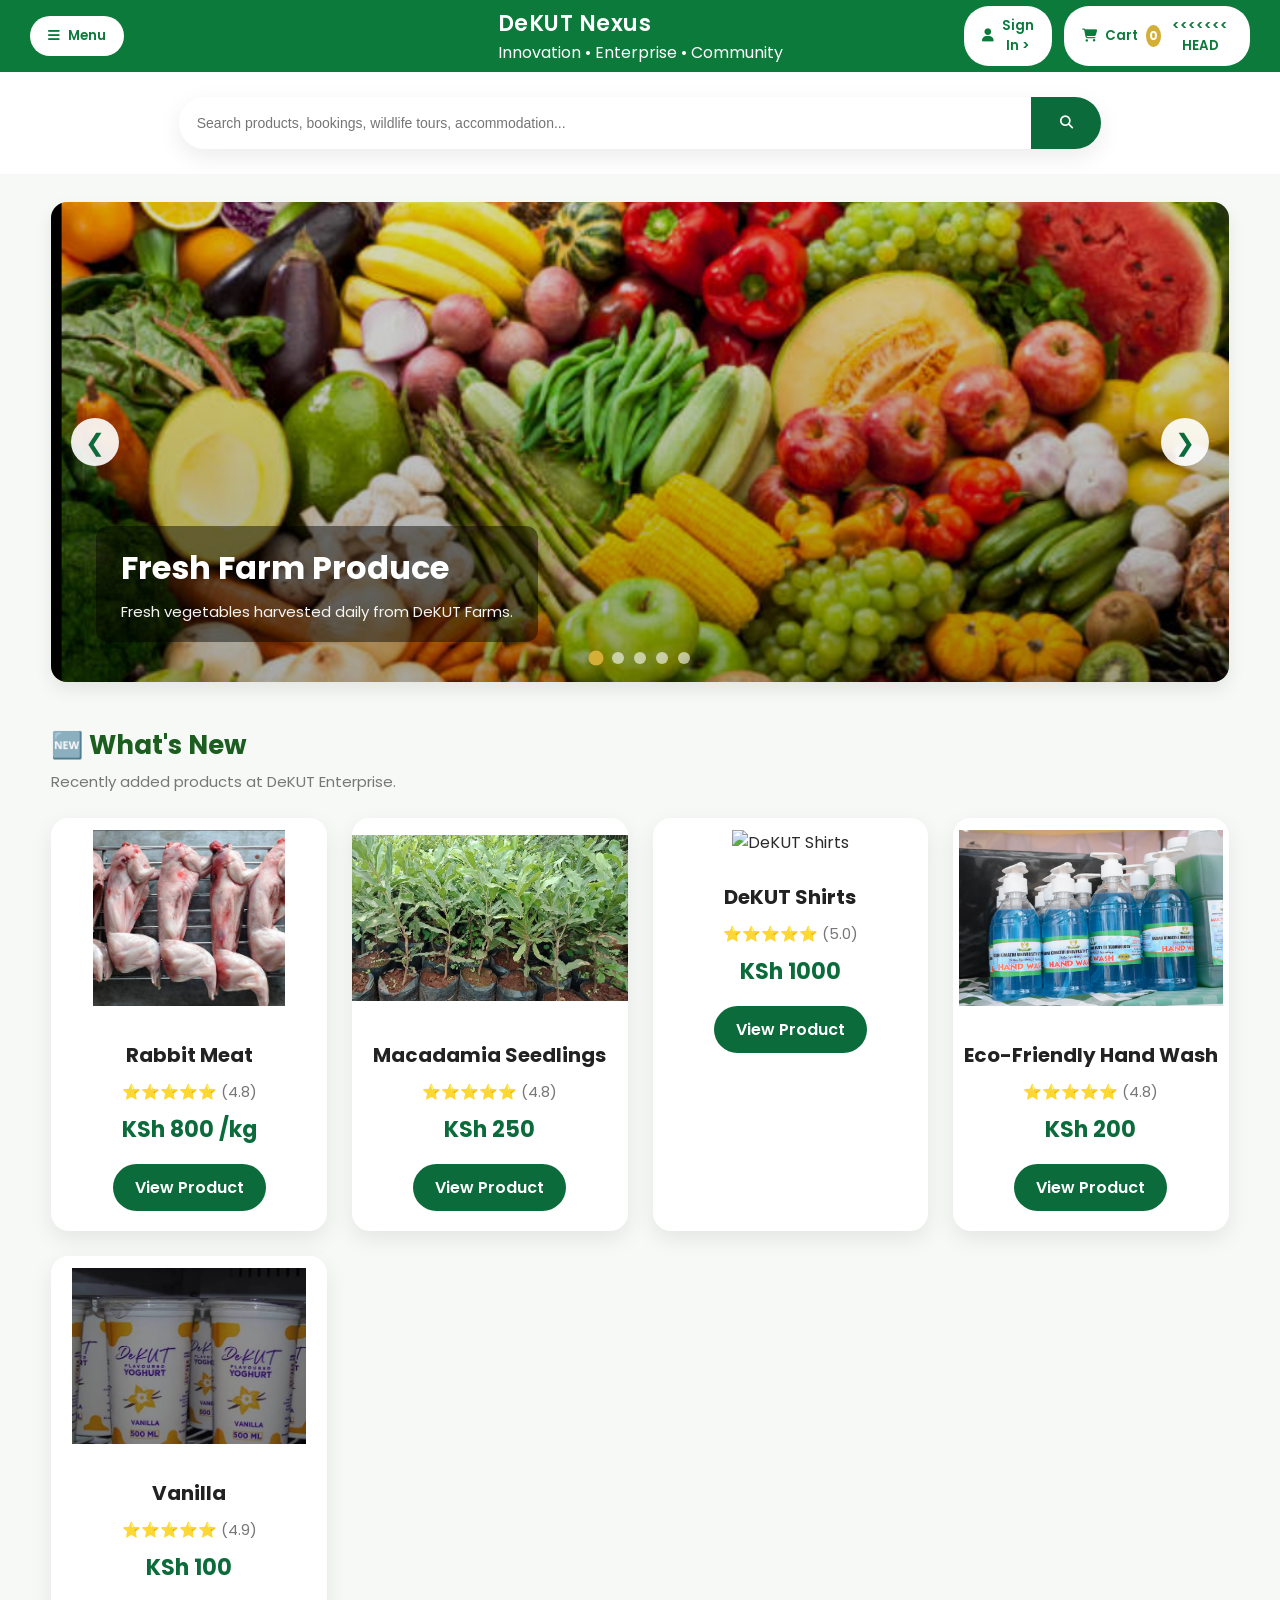
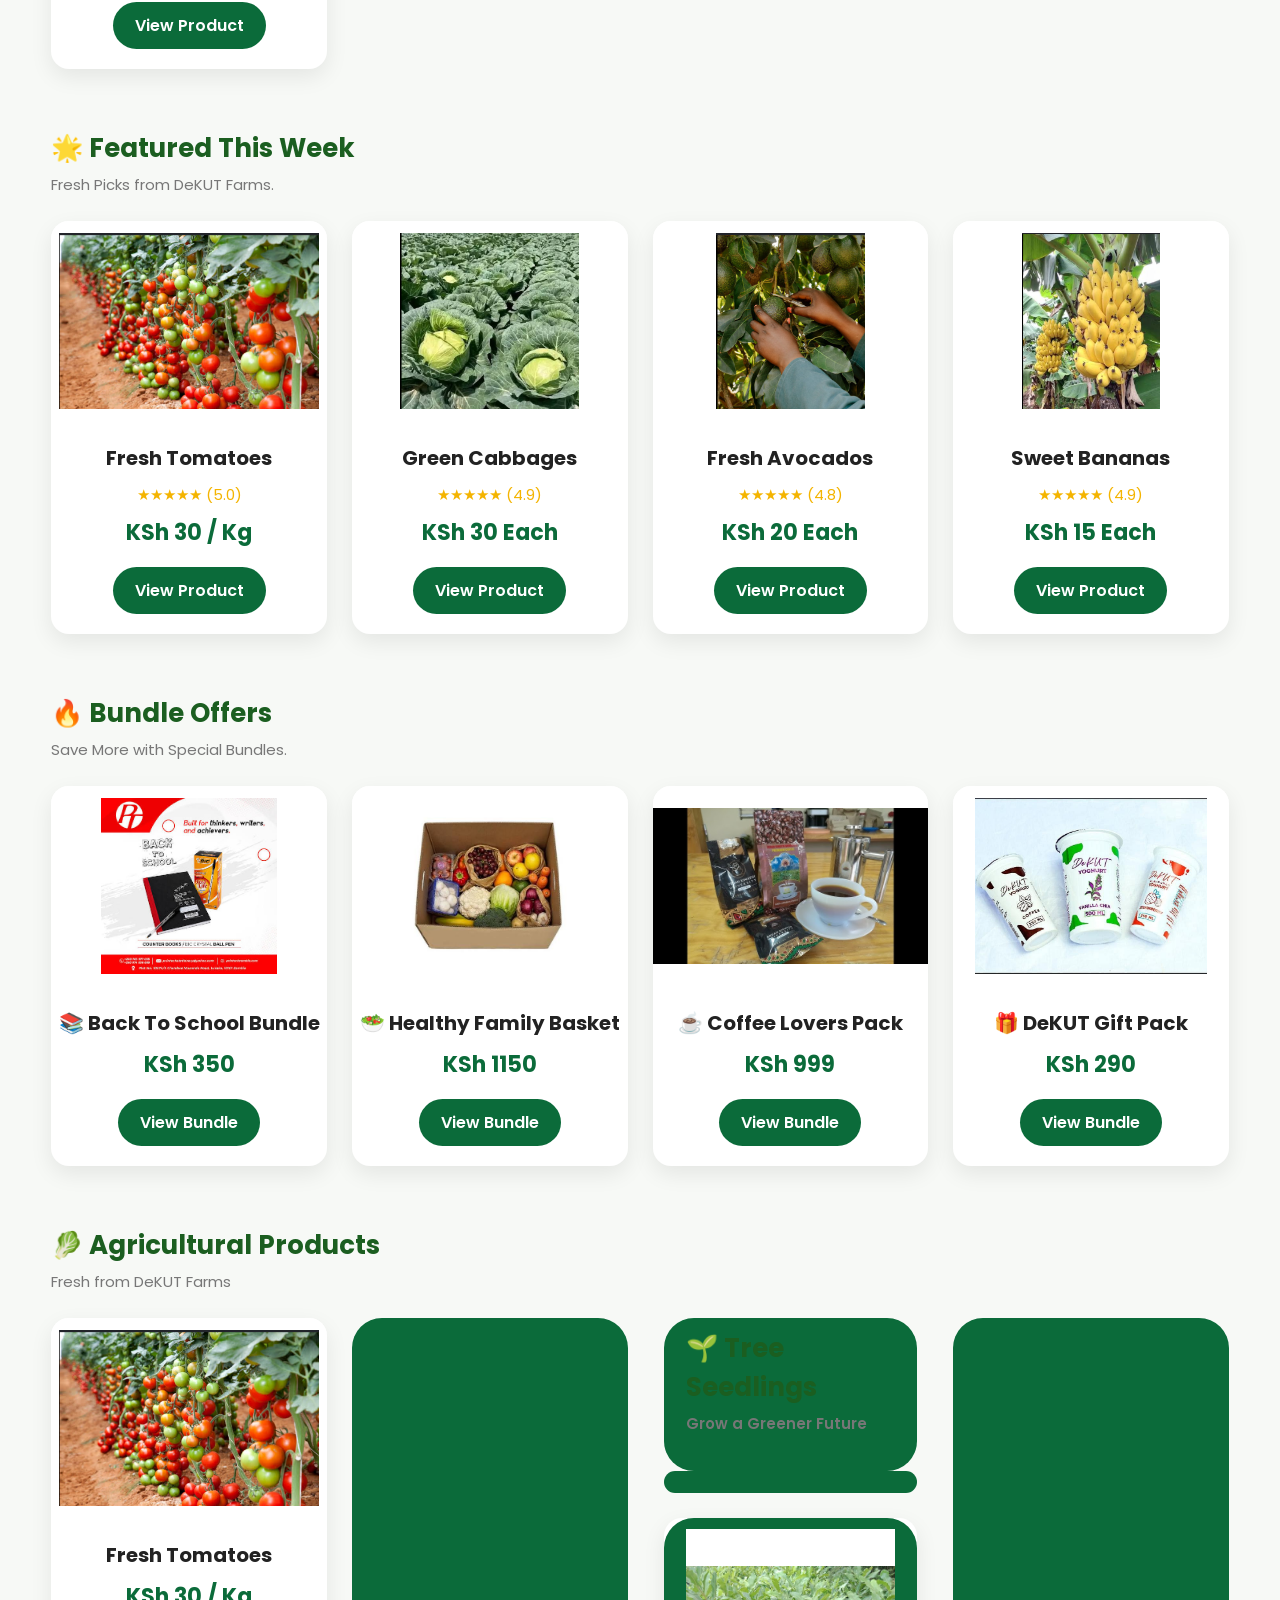
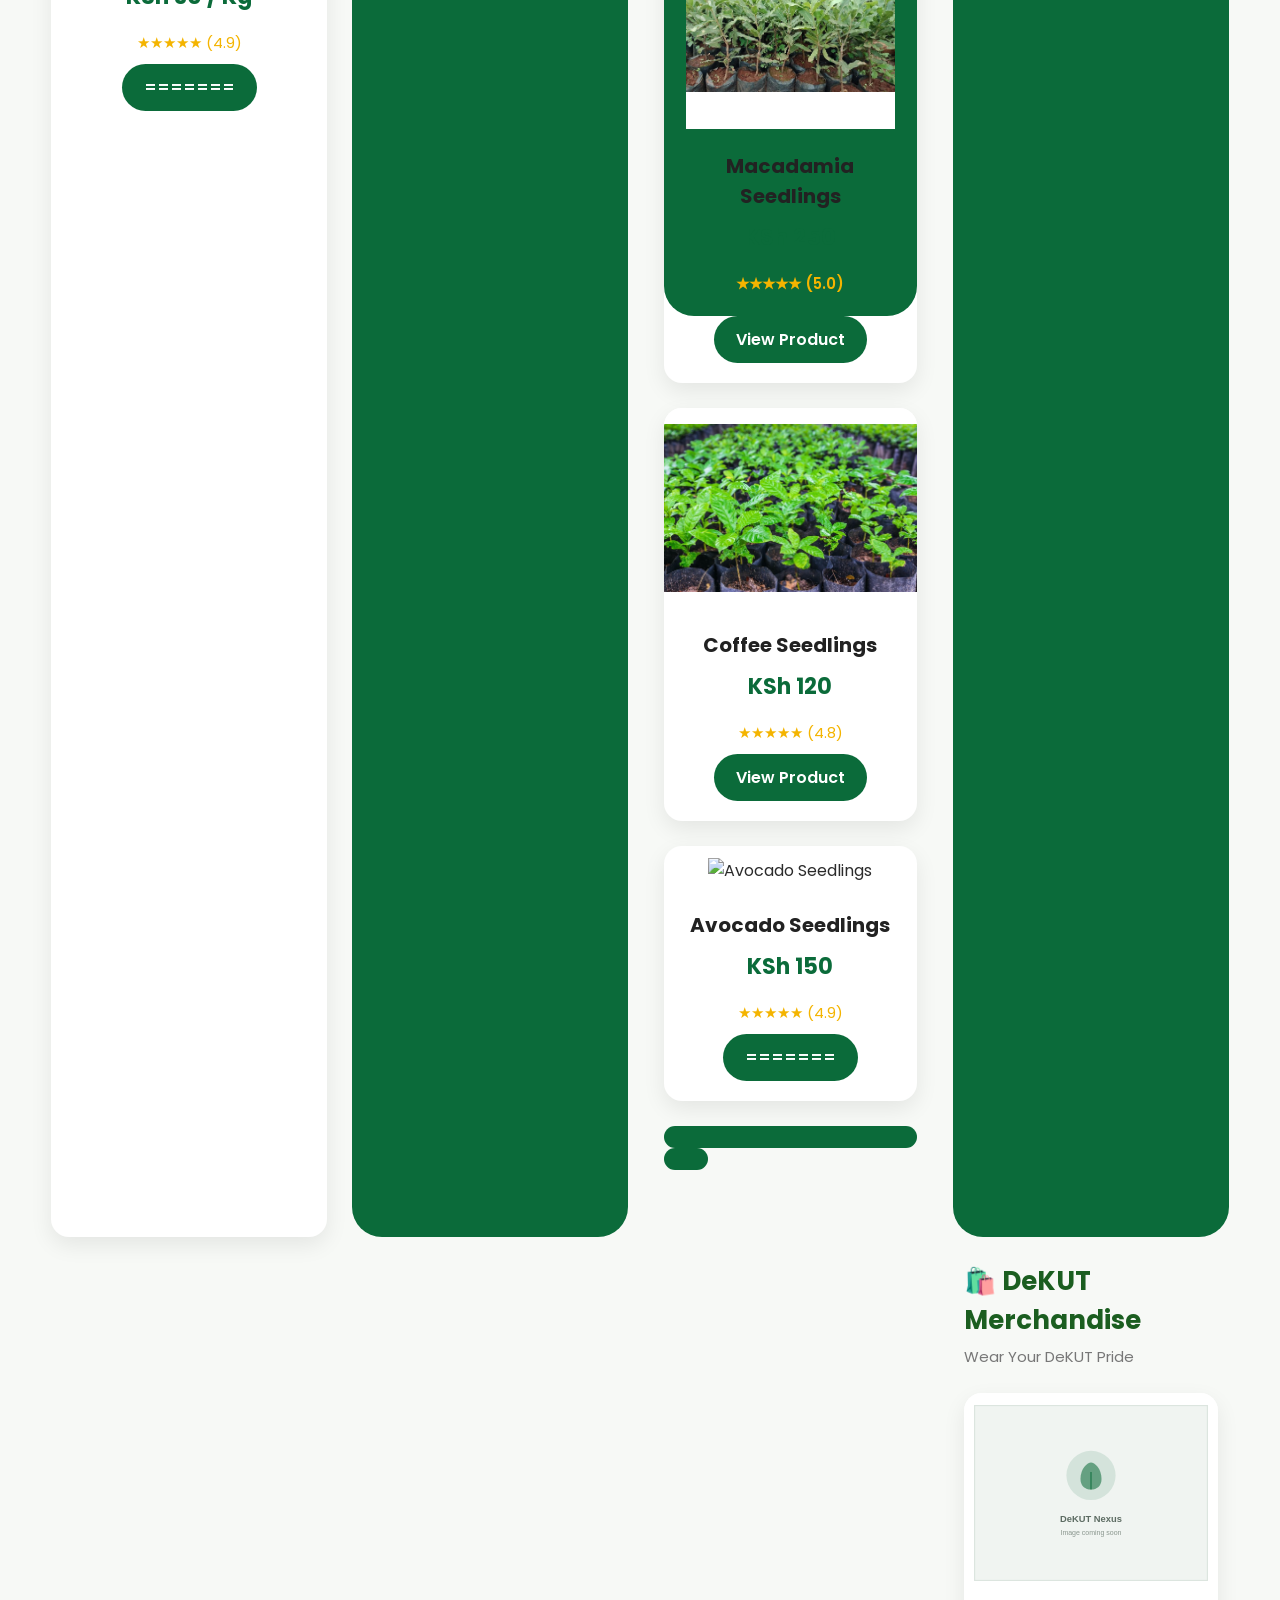
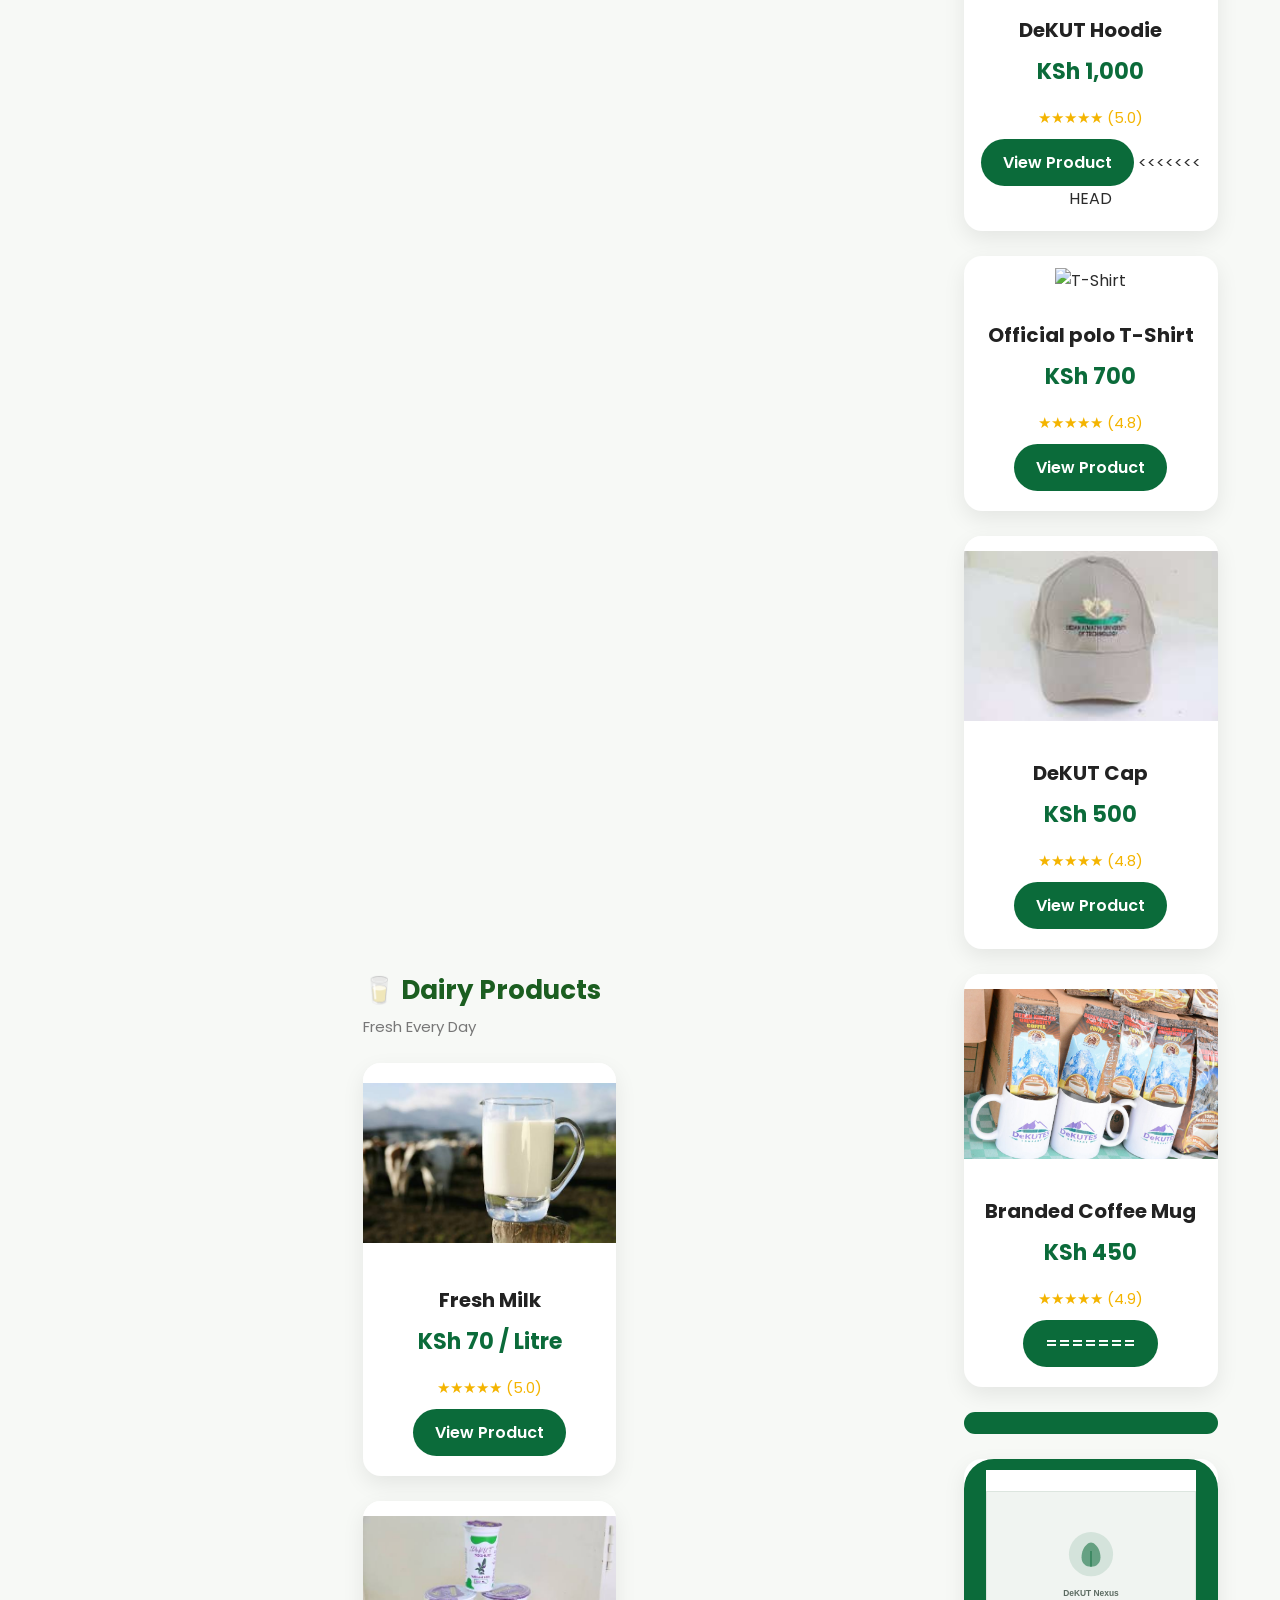
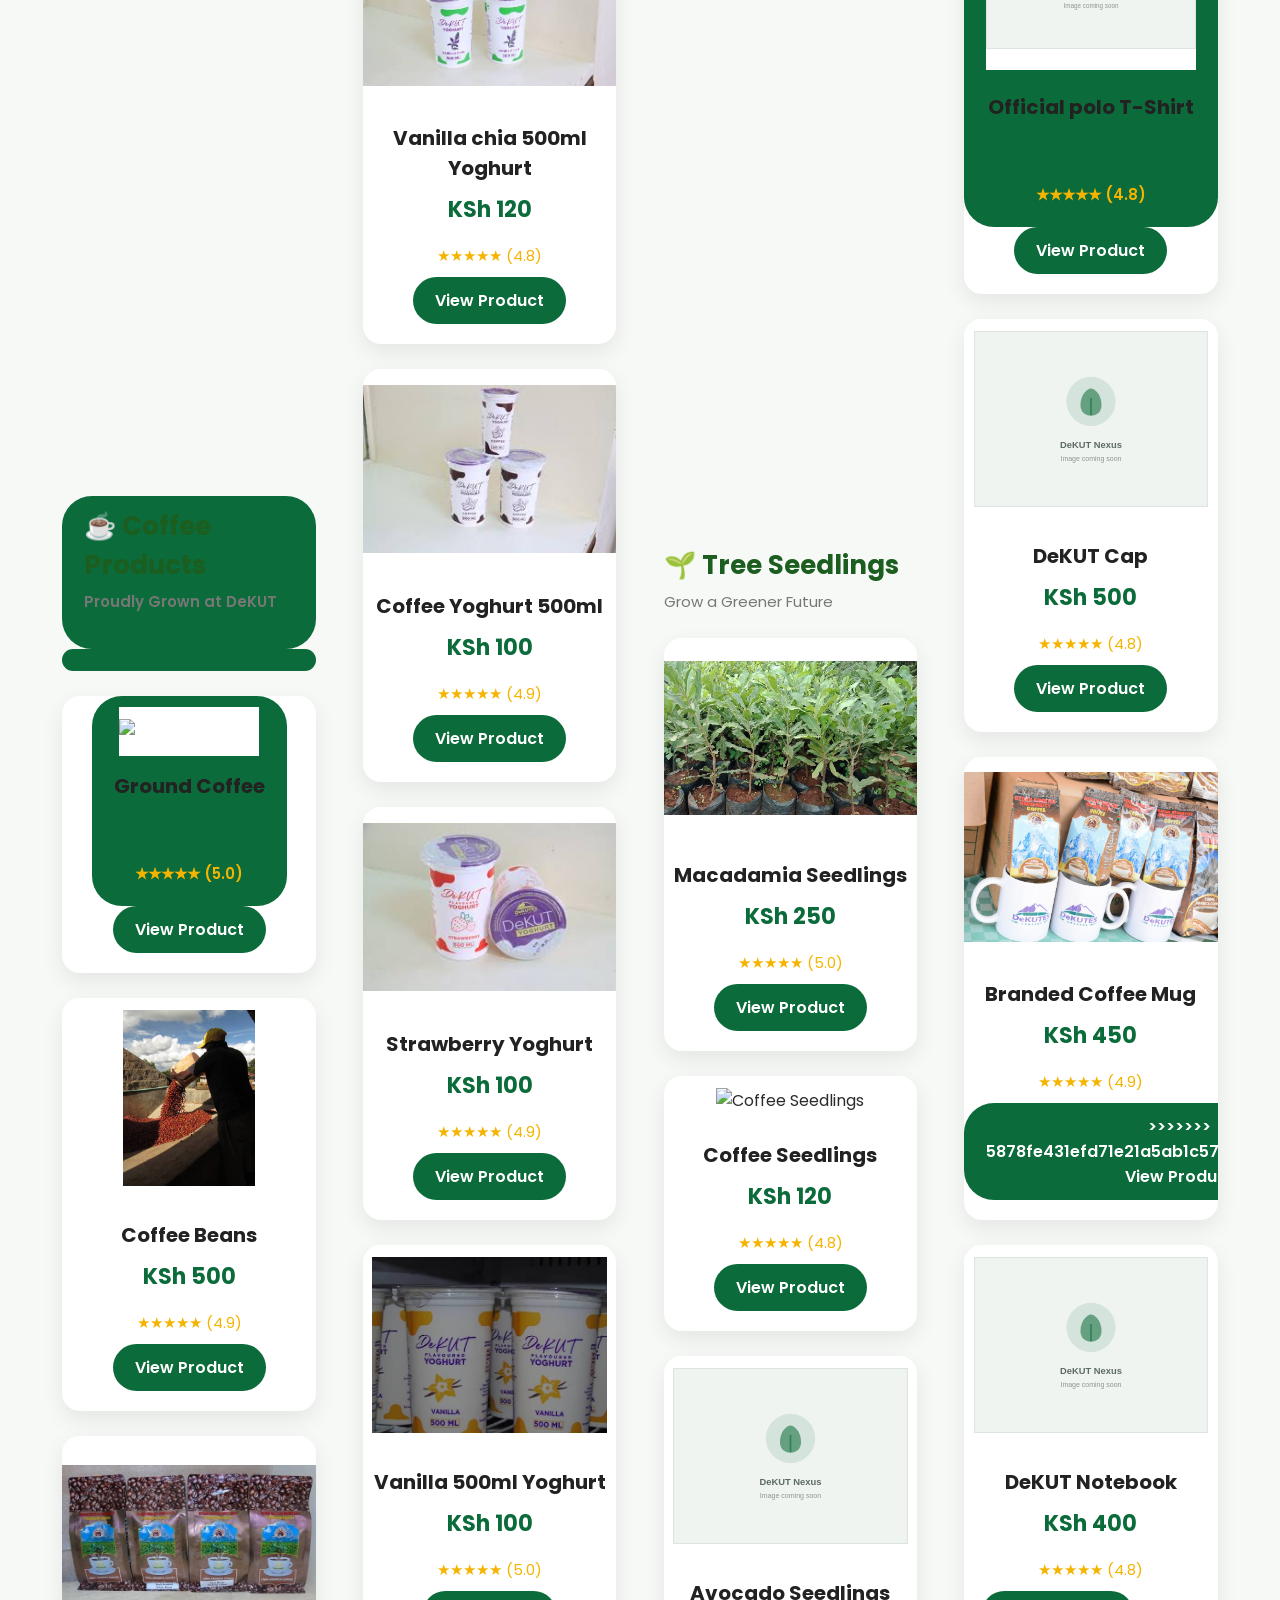
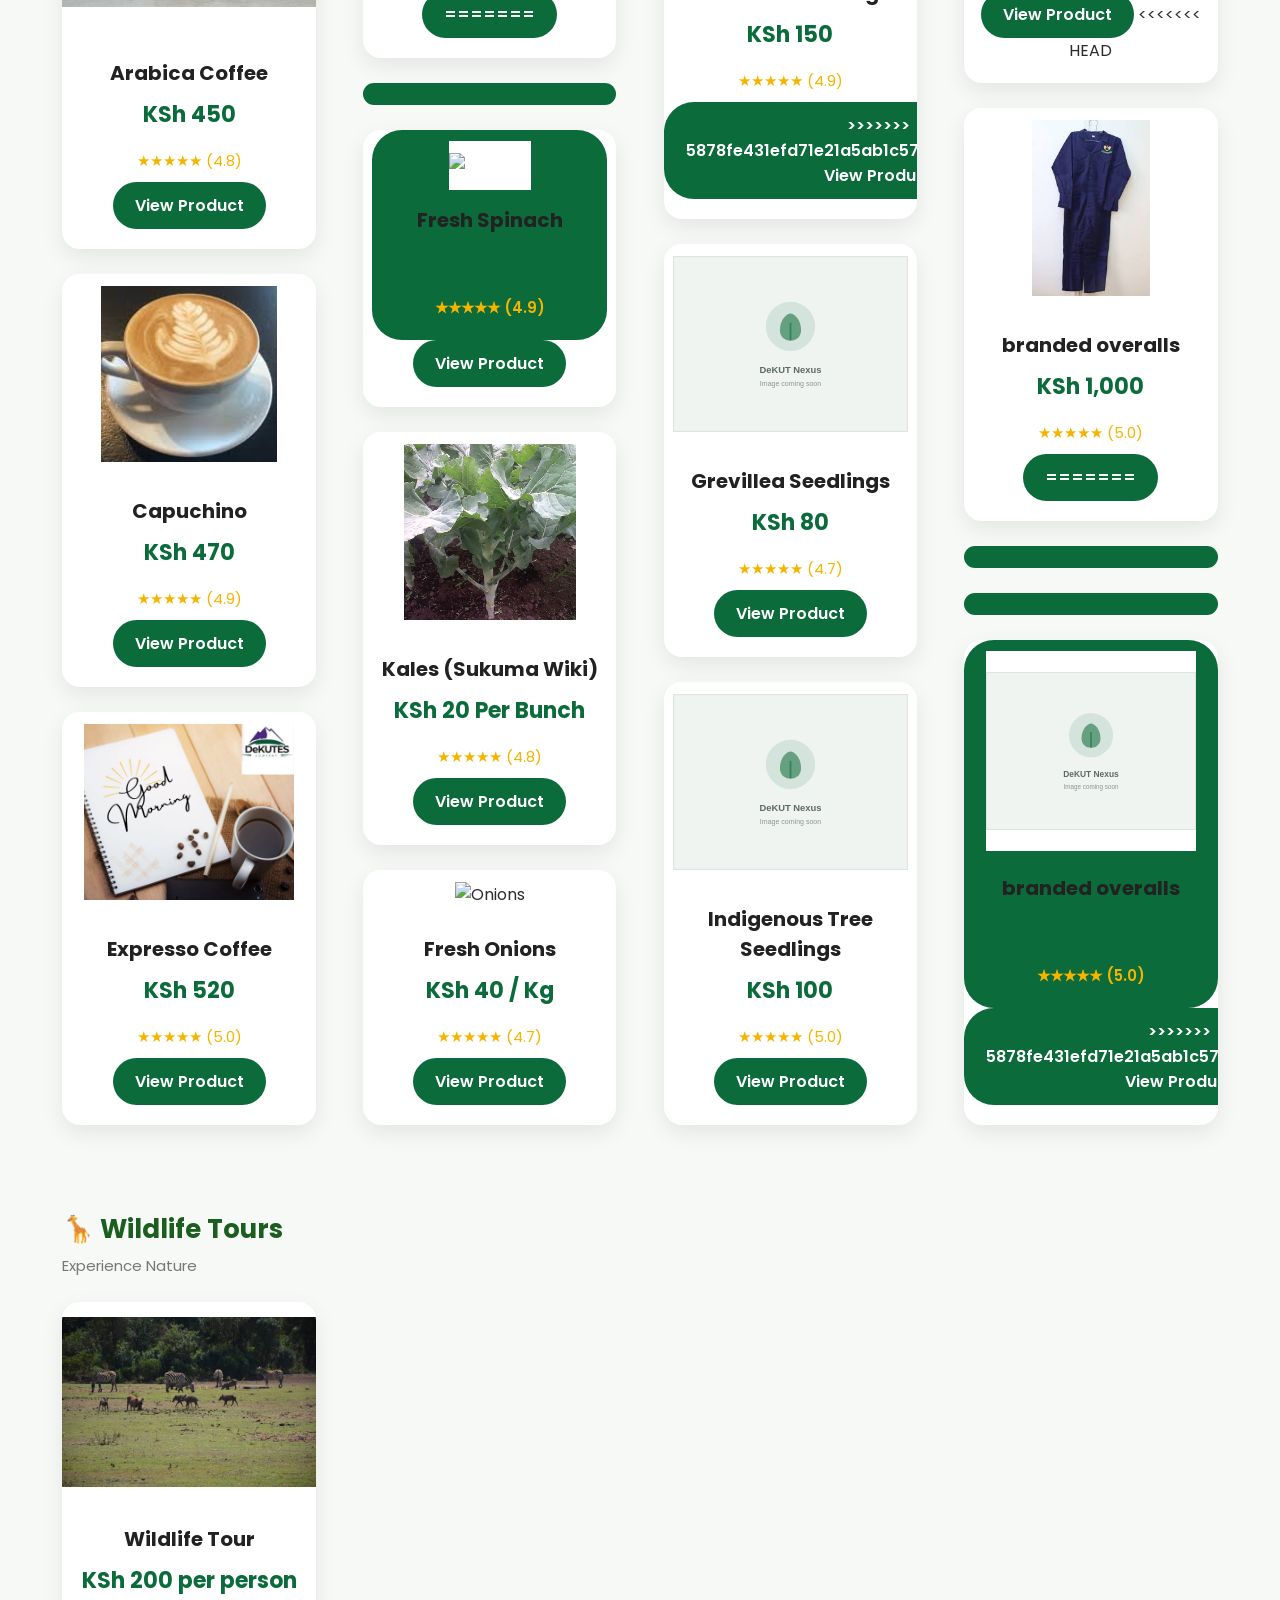
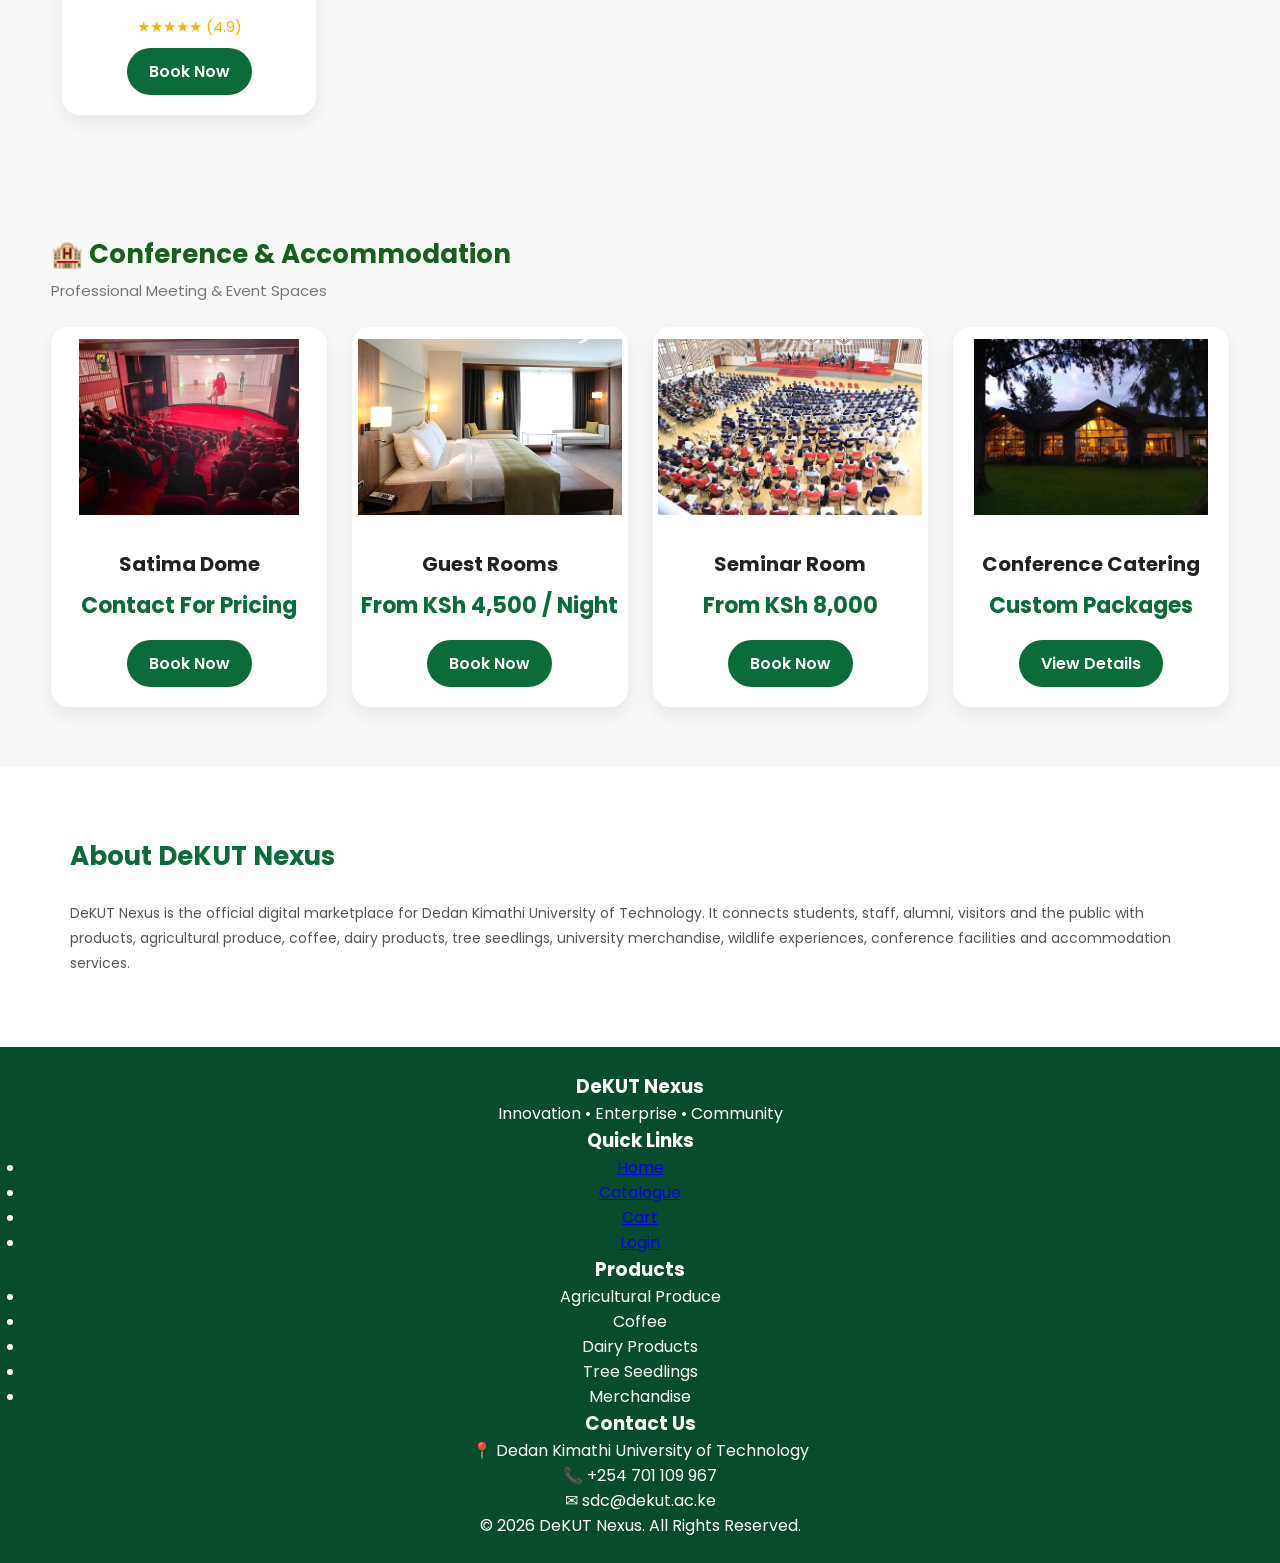
==== frontend/index.html @ e5af9bd9 "Refactor index.html to update product sections Removed several sections related to the search bar, h" ====
<!DOCTYPE html>

<html lang="en">

<head>
    <meta charset="utf-8" />
    <meta content="width=device-width, initial-scale=1.0" name="viewport" />
    <title>DeKUT Nexus</title>
    <!-- Google Font -->
    <link href="https://fonts.googleapis.com" rel="preconnect" />
    <link crossorigin="" href="https://fonts.gstatic.com" rel="preconnect" />
    <link href="https://fonts.googleapis.com/css2?family=Poppins:wght@300;400;500;600;700&amp;display=swap"
        rel="stylesheet" />
    <!-- Font Awesome -->
    <link href="https://cdnjs.cloudflare.com/ajax/libs/font-awesome/6.6.0/css/all.min.css" rel="stylesheet" />
    <!-- Main Styles -->
    <link href="css/style.css" rel="stylesheet" />
    <link href="css/user-menu.css" rel="stylesheet">
</head>

<body>
    <!-- ========================================================= -->
    <!-- HEADER -->
    <!-- ========================================================= -->
    <header class="main-header">
        <div class="left-header">
            <button class="menu-btn" id="openMenu">
                <i class="fa-solid fa-bars"></i>

                Menu

            </button>
        </div>
        <div class="center-header">
            <div>
                <h1>DeKUT Nexus</h1>
                <p>Innovation • Enterprise • Community</p>
            </div>
        </div>
        <div class="right-header">
            <button class="signin-btn">
                <i class="fa-solid fa-user"></i>

                Sign In &gt;

            </button>
            <button class="cart-btn">
                <i class="fa-solid fa-cart-shopping"></i>

                Cart

                <span class="cart-count">

                    0

                </span>
                <<<<<<< HEAD </button>

        </div>

    </header>

    <!-- ========================================================= -->
    <!-- SEARCH BAR -->
    <!-- ========================================================= -->

    <section class="search-section">

        <div class="search-container">

            <input type="text" id="searchInput"
                placeholder="Search products, bookings, wildlife tours, accommodation...">

            <button id="searchBtn">

                <i class="fa-solid fa-magnifying-glass"></i>

            </button>

        </div>

    </section>

    <!-- ========================================================= -->
    <!-- HERO SLIDESHOW -->
    <!-- ========================================================= -->

    <section class="hero-slider">

        <div class="slide active">

            <img src="images/banners/vegetables.png" alt="Fresh Vegetables">

            <div class="slide-content">

                <h2>Fresh Farm Produce</h2>

                <p>Fresh vegetables harvested daily from DeKUT Farms.</p>

            </div>

        </div>

        <div class="slide">

            <img src="images/banners/dairy.png" alt="Dairy">

            <div class="slide-content">

                <h2>Fresh Dairy Products</h2>

                <p>Milk and yoghurt produced fresh every day.</p>

            </div>

        </div>

        <div class="slide">

            <img src="images/banners/dekut coffee.png" alt="Coffee">

            <div class="slide-content">

                <h2>Premium Coffee</h2>

                <p>Proudly grown and processed at DeKUT.</p>

            </div>

        </div>

        <div class="slide">

            <img src="images/banners/zebras.png" alt="Wildlife">

            <div class="slide-content">

                <h2>Wildlife Conservancy</h2>

                <p>Experience nature through guided wildlife tours.</p>

            </div>

        </div>

        <div class="slide">

            <img src="images/banners/rooms.png" alt="Conference">

            <div class="slide-content">

                <h2>Conference & Accommodation</h2>

                <p>Professional venues for meetings, events and accommodation.</p>

            </div>

        </div>

        <button class="prev-slide">&#10094;</button>

        <button class="next-slide">&#10095;</button>

        <div class="slider-dots">

            <span class="dot active"></span>

            <span class="dot"></span>

            <span class="dot"></span>

            <span class="dot"></span>

            <span class="dot"></span>

        </div>

    </section>

    <!-- ========================================================= -->
    <!-- WHAT'S NEW -->
    <!-- ========================================================= -->
    <section class="category-section">

        <div class="section-header">

            <h2>🆕 What's New</h2>

            <p>Recently added products at DeKUT Enterprise.</p>

        </div>
        <div class="product-grid">

            <div class="product-card">

                <img src="images/products/rabbitmeat.png" alt="Rabbit Meat">

                <h3>Rabbit Meat</h3>

                <div class="rating">
                    ⭐⭐⭐⭐⭐
                    <span>(4.8)</span>
                </div>

                <div class="price">
                    KSh 800 /kg
                </div>

                <a href="pages/product.html" class="view-btn">
                    View Product
                </a>

            </div>

            <div class="product-card">

                <img src="images/products/macadamia seedlings.png" alt="Macadamia Seedlings">

                <h3>Macadamia Seedlings</h3>

                <div class="rating">
                    ⭐⭐⭐⭐⭐
                    <span>(4.8)</span>
                </div>

                <div class="price">
                    KSh 250
                </div>

                <a href="pages/product.html" class="view-btn">
                    View Product
                </a>

            </div>

            <div class="product-card">

                <img src="images/products/Shirts.png" alt="DeKUT Shirts">

                <h3>DeKUT Shirts</h3>

                <div class="rating">
                    ⭐⭐⭐⭐⭐
                    <span>(5.0)</span>
                </div>

                <div class="price">
                    KSh 1000
                </div>

                <a href="pages/product.html" class="view-btn">
                    View Product
                </a>

            </div>

            <div class="product-card">

                <img src="images/products/handwash.png" alt="Eco-Friendly Hand Wash">

                <h3>Eco-Friendly Hand Wash</h3>

                <div class="rating">
                    ⭐⭐⭐⭐⭐
                    <span>(4.8)</span>
                </div>

                <div class="price">
                    KSh 200
                </div>

                <a href="pages/product.html" class="view-btn">
                    View Product
                </a>

            </div>

            <div class="product-card">

                <img src="images/products/vanilla.png" alt="Vanilla">

                <h3>Vanilla </h3>

                <div class="rating">
                    ⭐⭐⭐⭐⭐
                    <span>(4.9)</span>
                </div>

                <div class="price">
                    KSh 100
                </div>

                <a href="pages/product.html" class="view-btn">
                    View Product
                </a>

            </div>

        </div>

    </section>

    <!-- ========================================================= -->
    <!-- FEATURED THIS WEEK -->
    <!-- ========================================================= -->

    <section class="category-section">

        <div class="section-header">

            <h2>🌟 Featured This Week</h2>

            <p>Fresh Picks from DeKUT Farms.</p>

        </div>

        <div class="product-grid">

            <div class="product-card">

                <img src="images/products/tomatoes.png" alt="Tomatoes">

                <h3>Fresh Tomatoes</h3>

                <p class="rating">★★★★★ (5.0)</p>

                <p class="price">KSh 30 / Kg</p>

                <a href="pages/product.html" class="view-btn">View Product</a>

            </div>

            <div class="product-card">

                <img src="images/products/cabbages.png" alt="Cabbages">

                <h3>Green Cabbages</h3>

                <p class="rating">★★★★★ (4.9)</p>

                <p class="price">KSh 30 Each</p>

                <a href="pages/product.html" class="view-btn">View Product</a>

            </div>

            <div class="product-card">

                <img src="images/products/avocados.png" alt="Avocados">

                <h3>Fresh Avocados</h3>

                <p class="rating">★★★★★ (4.8)</p>

                <p class="price">KSh 20 Each</p>

                <a href="pages/product.html" class="view-btn">View Product</a>

            </div>


            <div class="product-card">

                <img src="images/products/bananas.png" alt="Bananas">

                <h3>Sweet Bananas</h3>

                <p class="rating">★★★★★ (4.9)</p>

                <p class="price">KSh 15 Each</p>

                <a href="pages/product.html" class="view-btn">View Product</a>

            </div>

        </div>

    </section>

    <!-- ========================================================= -->
    <!-- BUNDLE OFFERS -->
    <!-- ========================================================= -->

    <section class="category-section">

        <div class="section-header">

            <h2>🔥 Bundle Offers</h2>

            <p>Save More with Special Bundles.</p>

        </div>

        <div class="product-grid">

            <div class="product-card">

                <img src="images/products/back2skool.png" alt="Back To School Bundle">

                <h3>📚 Back To School Bundle</h3>

                <p class="price">KSh 350</p>

                <a href="pages/product.html" class="view-btn">View Bundle</a>

            </div>

            <div class="product-card">

                <img src="images/products/healthy family.png" alt="Healthy Family Basket">

                <h3>🥗 Healthy Family Basket</h3>

                <p class="price">KSh 1150</p>

                <a href="pages/product.html" class="view-btn">View Bundle</a>

            </div>

            <div class="product-card">

                <img src="images/products/Coffee Lovers Pack.png" alt="Coffee Lovers Pack">

                <h3>☕ Coffee Lovers Pack</h3>

                <p class="price">KSh 999</p>

                <a href="pages/product.html" class="view-btn">View Bundle</a>

            </div>


            <div class="product-card">

                <img src="images/products/mega pack.png" alt="DeKUT Gift Pack">

                <h3>🎁 DeKUT Gift Pack</h3>

                <p class="price">KSh 290</p>

                <a href="pages/product.html" class="view-btn">View Bundle</a>

            </div>

        </div>

    </section>

    <!-- ========================================================= -->
    <!-- AGRICULTURAL PRODUCTS -->
    <!-- ========================================================= -->
    <section class="category-section">

        <div class="section-header">

            <h2>🥬 Agricultural Products</h2>

            <p>Fresh from DeKUT Farms</p>

        </div>

        <div class="product-grid">

            <div class="product-card">

                <img src="images/products/tomatoes.png" alt="Tomatoes">

                <h3>Fresh Tomatoes</h3>

                <p class="price">KSh 30 / Kg</p>

                <p class="rating">★★★★★ (4.9)</p>

                <a href="pages/product.html" class="view-btn">
                    =======
                    </button>
            </div>
            </header>
          
             <!-- ========================================================= -->
            <!-- TREE SEEDLINGS -->
            <!-- ========================================================= -->

            <section class="category-section">

                <div class="section-header">

                    <h2>🌱 Tree Seedlings</h2>

                    <p>Grow a Greener Future</p>

                </div>

                <div class="product-grid">

                    <div class="product-card">

                        <img src="images/products/macadamia seedlings.png" alt="Macadamia Seedlings">

                        <h3>Macadamia Seedlings</h3>

                        <p class="price">KSh 250</p>

                        <p class="rating">★★★★★ (5.0)</p>

                        <a href="pages/product.html" class="view-btn">
                            View Product
                        </a>

                    </div>

                    <div class="product-card">

                        <img src="images/products/Coffee Seedlings.png" alt="Coffee Seedlings">

                        <h3>Coffee Seedlings</h3>

                        <p class="price">KSh 120</p>

                        <p class="rating">★★★★★ (4.8)</p>

                        <a href="pages/product.html" class="view-btn">
                            View Product
                        </a>

                    </div>

                    <div class="product-card">

                        <img src="images/products/avocado seedlings.png" alt="Avocado Seedlings">

                        <h3>Avocado Seedlings</h3>

                        <p class="price">KSh 150</p>

                        <p class="rating">★★★★★ (4.9)</p>

                        <a href="pages/product.html" class="view-btn">
                            =======
                    </div>
                </div>
            </section>
                     
            <!-- ========================================================= -->
            <!-- COFFEE PRODUCTS -->
            <!-- ========================================================= -->

            <section class="category-section">

                <div class="section-header">

                    <h2>☕ Coffee Products</h2>

                    <p>Proudly Grown at DeKUT</p>

                </div>

                <div class="product-grid">

                    <div class="product-card">

                        <img src="images/products/Dekut Coffee.png" alt="Ground Coffee">

                        <h3>Ground Coffee</h3>

                        <p class="price">KSh 450</p>

                        <p class="rating">★★★★★ (5.0)</p>

                        <a href="pages/product.html" class="view-btn">
                            View Product
                        </a>

                    </div>

                    <div class="product-card">

                        <img src="images/products/coffee beans.png" alt="Coffee Beans">

                        <h3>Coffee Beans</h3>

                        <p class="price">KSh 500</p>

                        <p class="rating">★★★★★ (4.9)</p>

                        <a href="pages/product.html" class="view-btn">
                            View Product
                        </a>

                    </div>

                    <div class="product-card">

                        <img src="images/products/Arabica.png" alt="Arabica Coffee">

                        <h3>Arabica Coffee</h3>

                        <p class="price">KSh 450</p>

                        <p class="rating">★★★★★ (4.8)</p>

                        <a href="pages/product.html" class="view-btn">
                            View Product
                        </a>

                    </div>

                    <div class="product-card">

                        <img src="images/products/capuchino.png" alt="Capuchino">

                        <h3>Capuchino</h3>

                        <p class="price">KSh 470</p>

                        <p class="rating">★★★★★ (4.9)</p>

                        <a href="pages/product.html" class="view-btn">
                            View Product
                        </a>

                    </div>

                    <div class="product-card">

                        <img src="images/products/Expresso Coffee.png" alt="Expresso">

                        <h3>Expresso Coffee</h3>

                        <p class="price">KSh 520</p>

                        <p class="rating">★★★★★ (5.0)</p>

                        <a href="pages/product.html" class="view-btn">
                            View Product
                        </a>

                    </div>

                </div>

            </section>

            <!-- ========================================================= -->
            <!-- DAIRY PRODUCTS -->
            <!-- ========================================================= -->

            <section class="category-section">

                <div class="section-header">

                    <h2>🥛 Dairy Products</h2>

                    <p>Fresh Every Day</p>

                </div>

                <div class="product-grid">

                    <div class="product-card">

                        <img src="images/products/fresh milk.png" alt="Fresh Milk">

                        <h3>Fresh Milk</h3>

                        <p class="price">KSh 70 / Litre</p>

                        <p class="rating">★★★★★ (5.0)</p>

                        <a href="pages/product.html" class="view-btn">
                            View Product
                        </a>

                    </div>

                    <div class="product-card">

                        <img src="images/products/vanilla chia.png" alt="Vanilla chia Yoghurt">

                        <h3>Vanilla chia 500ml Yoghurt</h3>

                        <p class="price">KSh 120</p>

                        <p class="rating">★★★★★ (4.8)</p>

                        <a href="pages/product.html" class="view-btn">
                            View Product
                        </a>

                    </div>

                    <div class="product-card">

                        <img src="images/products/coffee yoghurt.png" alt="Coffee Yoghurt">

                        <h3>Coffee Yoghurt 500ml</h3>

                        <p class="price">KSh 100</p>

                        <p class="rating">★★★★★ (4.9)</p>

                        <a href="pages/product.html" class="view-btn">
                            View Product
                        </a>

                    </div>

                    <div class="product-card">

                        <img src="images/products/strawberry yoghurt.png" alt="Strawberry Yoghurt">

                        <h3>Strawberry Yoghurt</h3>

                        <p class="price">KSh 100</p>

                        <p class="rating">★★★★★ (4.9)</p>

                        <a href="pages/product.html" class="view-btn">
                            View Product
                        </a>

                    </div>

                    <div class="product-card">

                        <img src="images/products/vanilla.png" alt="vanilla Yoghurt">

                        <h3>Vanilla 500ml Yoghurt</h3>

                        <p class="price">KSh 100</p>

                        <p class="rating">★★★★★ (5.0)</p>

                        <a href="pages/product.html" class="view-btn">
                            =======
                    </div>
                    <div class="product-card">
                        <img alt="Spinach" src="images/products/mafakee.png" />
                        <h3>Fresh Spinach</h3>
                        <p class="price">KSh 25 Per Bunch</p>
                        <p class="rating">★★★★★ (4.9)</p>
                        <a class="view-btn" href="pages/product.html?id=16">
                            View Product
                        </a>
                    </div>
                    <div class="product-card">
                        <img alt="Kales" src="images/products/kales.png" />
                        <h3>Kales (Sukuma Wiki)</h3>
                        <p class="price">KSh 20 Per Bunch</p>
                        <p class="rating">★★★★★ (4.8)</p>
                        <a class="view-btn" href="pages/product.html?id=17">
                            View Product
                        </a>
                    </div>
                    <div class="product-card">
                        <img alt="Onions" src="images/onions.png" />
                        <h3>Fresh Onions</h3>
                        <p class="price">KSh 40 / Kg</p>
                        <p class="rating">★★★★★ (4.7)</p>
                        <a class="view-btn" href="pages/product.html?id=18">
                            View Product
                        </a>
                    </div>
                </div>
            </section>
            

            <!-- ========================================================= -->
            <!-- TREE SEEDLINGS -->
            <!-- ========================================================= -->
            <section class="category-section">
                <div class="section-header">
                    <h2>🌱 Tree Seedlings</h2>
                    <p>Grow a Greener Future</p>
                </div>
                <div class="product-grid">
                    <div class="product-card">
                        <img alt="Macadamia Seedlings" src="images/products/macadamia seedlings.png" />
                        <h3>Macadamia Seedlings</h3>
                        <p class="price">KSh 250</p>
                        <p class="rating">★★★★★ (5.0)</p>
                        <a class="view-btn" href="pages/product.html?id=31">
                            View Product
                        </a>
                    </div>
                    <div class="product-card">
                        <img alt="Coffee Seedlings" src="images/products/coffe seedlings.png" />
                        <h3>Coffee Seedlings</h3>
                        <p class="price">KSh 120</p>
                        <p class="rating">★★★★★ (4.8)</p>
                        <a class="view-btn" href="pages/product.html?id=32">
                            View Product
                        </a>
                    </div>
                    <div class="product-card">
                        <img alt="Avocado Seedlings" src="images/placeholder.svg" />
                        <h3>Avocado Seedlings</h3>
                        <p class="price">KSh 150</p>
                        <p class="rating">★★★★★ (4.9)</p>
                        <a class="view-btn" href="pages/product.html?id=33">
                            >>>>>>> 5878fe431efd71e21a5ab1c57df5b26dd392a3b2
                            View Product
                        </a>
                    </div>
                    <div class="product-card">
                        <img alt="Grevillea" src="images/placeholder.svg" />
                        <h3>Grevillea Seedlings</h3>
                        <p class="price">KSh 80</p>
                        <p class="rating">★★★★★ (4.7)</p>
                        <a class="view-btn" href="pages/product.html?id=34">
                            View Product
                        </a>
                    </div>
                    <div class="product-card">
                        <img alt="Indigenous Tree" src="images/placeholder.svg" />
                        <h3>Indigenous Tree Seedlings</h3>
                        <p class="price">KSh 100</p>
                        <p class="rating">★★★★★ (5.0)</p>
                        <a class="view-btn" href="pages/product.html?id=35">
                            View Product
                        </a>
                    </div>
                </div>
            </section>
            <!-- ========================================================= -->
            <!-- DeKUT MERCHANDISE -->
            <!-- ========================================================= -->
            <section class="category-section">
                <div class="section-header">
                    <h2>🛍️ DeKUT Merchandise</h2>
                    <p>Wear Your DeKUT Pride</p>
                </div>
                <div class="product-grid">
                    <div class="product-card">
                        <img alt="Hoodie" src="images/placeholder.svg" />
                        <h3>DeKUT Hoodie</h3>
                        <p class="price">KSh 1,000</p>
                        <p class="rating">★★★★★ (5.0)</p>
                        <a class="view-btn" href="pages/product.html?id=36">
                            View Product
                        </a>
                        <<<<<<< HEAD </div>

                            <div class="product-card">

                                <img src="images/products/Shirts.png" alt="T-Shirt">

                                <h3>Official polo T-Shirt</h3>

                                <p class="price">KSh 700</p>

                                <p class="rating">★★★★★ (4.8)</p>

                                <a href="pages/product.html" class="view-btn">
                                    View Product
                                </a>

                            </div>

                            <div class="product-card">

                                <img src="images/products/Caps.png" alt=" DeKUT Cap">

                                <h3>DeKUT Cap</h3>

                                <p class="price">KSh 500</p>

                                <p class="rating">★★★★★ (4.8)</p>

                                <a href="pages/product.html" class="view-btn">
                                    View Product
                                </a>

                            </div>

                            <div class="product-card">

                                <img src="images/products/branded coffee mugs .png" alt="Coffee Mug">

                                <h3>Branded Coffee Mug</h3>

                                <p class="price">KSh 450</p>

                                <p class="rating">★★★★★ (4.9)</p>

                                <a href="pages/product.html" class="view-btn">
                                    =======
                            </div>
                            <div class="product-card">
                                <img alt="T-Shirt" src="images/placeholder.svg" />
                                <h3>Official polo T-Shirt</h3>
                                <p class="price">KSh 700</p>
                                <p class="rating">★★★★★ (4.8)</p>
                                <a class="view-btn" href="pages/product.html?id=37">
                                    View Product
                                </a>
                            </div>
                            <div class="product-card">
                                <img alt="Cap" src="images/placeholder.svg" />
                                <h3>DeKUT Cap</h3>
                                <p class="price">KSh 500</p>
                                <p class="rating">★★★★★ (4.8)</p>
                                <a class="view-btn" href="pages/product.html?id=38">
                                    View Product
                                </a>
                            </div>
                            <div class="product-card">
                                <img alt="Coffee Mug" src="images/products/branded coffee mugs .png" />
                                <h3>Branded Coffee Mug</h3>
                                <p class="price">KSh 450</p>
                                <p class="rating">★★★★★ (4.9)</p>
                                <a class="view-btn" href="pages/product.html?id=39">
                                    >>>>>>> 5878fe431efd71e21a5ab1c57df5b26dd392a3b2
                                    View Product
                                </a>
                            </div>
                            <div class="product-card">
                                <img alt="Notebook" src="images/placeholder.svg" />
                                <h3>DeKUT Notebook</h3>
                                <p class="price">KSh 400</p>
                                <p class="rating">★★★★★ (4.8)</p>
                                <a class="view-btn" href="pages/product.html?id=40">
                                    View Product
                                </a>
                                <<<<<<< HEAD </div>

                                    <div class="product-grid">

                                        <div class="product-card">

                                            <img src="images/products/branded overalls.png" alt="branded overalls">

                                            <h3>branded overalls</h3>

                                            <p class="price">KSh 1,000</p>

                                            <p class="rating">★★★★★ (5.0)</p>

                                            <a href="pages/product.html" class="view-btn">
                                                =======
                                        </div>
                                        <div class="product-grid">
                                            <div class="product-card">
                                                <img alt="Hoodie" src="images/placeholder.svg" />
                                                <h3>branded overalls</h3>
                                                <p class="price">KSh 1,000</p>
                                                <p class="rating">★★★★★ (5.0)</p>
                                                <a class="view-btn" href="pages/product.html?id=41">
                                                    >>>>>>> 5878fe431efd71e21a5ab1c57df5b26dd392a3b2
                                                    View Product
                                                </a>
                                            </div>
                                        </div>
                                    </div>
            </section>
           

    <!-- ========================================================= -->
    <!-- WILDLIFE TOURS -->
    <!-- ========================================================= -->

    <section class="category-section">

        <div class="section-header">

            <h2>🦒 Wildlife Tours</h2>

            <p>Experience Nature</p>

        </div>

        <div class="product-card">

            <img src="images/wildlife/zebras.png" alt="wildlife tour">

            <h3>Wildlife Tour</h3>

            <p class="price">KSh 200 per person</p>

            <p class="rating">★★★★★ (4.9)</p>

            <a href="pages/product.html" class="view-btn">Book Now</a>

        </div>

        </div>

    </section>

    <!-- ========================================================= -->
    <!-- CONFERENCE & ACCOMMODATION -->
    <!-- ========================================================= -->

    <section class="category-section">

        <div class="section-header">

            <h2>🏨 Conference & Accommodation</h2>

            <p>Professional Meeting & Event Spaces</p>

        </div>

        <div class="product-grid">

            <div class="product-card">

                <img src="images/services/satima.png" alt="Satima Dome">

                <h3>Satima Dome</h3>

                <p class="price">Contact For Pricing</p>

                <a href="pages/product.html" class="view-btn">Book Now</a>

            </div>

            <div class="product-card">

                <img src="images/services/rooms.png" alt="Guest Rooms">

                <h3>Guest Rooms</h3>

                <p class="price">From KSh 4,500 / Night</p>

                <a href="pages/product.html" class="view-btn">Book Now</a>

            </div>

            <div class="product-card">

                <img src="images/services/seminar.png" alt="Seminar Room">

                <h3>Seminar Room</h3>

                <p class="price">From KSh 8,000</p>

                <a href="pages/product.html" class="view-btn">Book Now</a>

            </div>

            <div class="product-card">

                <img src="images/services/restaurant.png" alt="Catering">

                <h3>Conference Catering</h3>

                <p class="price">Custom Packages</p>

                <a href="pages/product.html" class="view-btn">View Details</a>

            </div>

        </div>

    </section>

   

    <!-- ========================================================= -->
    <!-- ABOUT -->
    <!-- ========================================================= -->
    <section class="about-dekut">
        <h2>About DeKUT Nexus</h2>
        <p>
          

            DeKUT Nexus is the official digital marketplace for Dedan Kimathi University of Technology. It connects
            students,
            staff, alumni, visitors and the public with products, agricultural produce, coffee, dairy products, tree
            seedlings, university merchandise, wildlife experiences, conference facilities and accommodation services.

        </p>
    </section>
    <!-- ========================================================= -->
    <!-- FOOTER -->
    <!-- ========================================================= -->
    <footer class="footer">
        <div class="footer-container">
            <div class="footer-column">
                <h3>DeKUT Nexus</h3>
                <p>Innovation • Enterprise • Community</p>
            </div>
            <div class="footer-column">
                <h3>Quick Links</h3>
                <ul>
                    <li><a href="index.html">Home</a></li>
                    <li><a href="pages/catalogue.html">Catalogue</a></li>
                    <li><a href="pages/cart.html">Cart</a></li>
                    <li><a href="pages/login.html">Login</a></li>
                </ul>
            </div>
            <div class="footer-column">
                <h3>Products</h3>
                <ul>
                    <li>Agricultural Produce</li>
                    <li>Coffee</li>
                    <li>Dairy Products</li>
                    <li>Tree Seedlings</li>
                    <li>Merchandise</li>
                </ul>
            </div>
            <div class="footer-column">
                <h3>Contact Us</h3>
                <p>📍 Dedan Kimathi University of Technology</p>
                <p>📞 +254 701 109 967</p>
                <p>✉ sdc@dekut.ac.ke</p>
            </div>
        </div>
        <div class="footer-bottom">

            © 2026 DeKUT Nexus. All Rights Reserved.

        </div>
    </footer>
    <!-- ==========================
     SIDE MENU
=========================== -->
    <div class="menu-overlay" id="menuOverlay">
        <div class="side-menu">
            <div class="menu-header">
                <h2>My Account</h2>
                <button id="closeMenu">×</button>
            </div>
            <div class="welcome-card">
                <img alt="Profile" src="images/placeholder.svg" />
                <h3>👤 Welcome, Zanzi!</h3>
                <p>Good Evening 🌙</p>
                <div class="summary">
                    <div>
                        <strong>Orders</strong>
                        <span>4</span>
                    </div>
                    <div>
                        <strong>Wishlist</strong>
                        <span>12</span>
                    </div>
                    <div>
                        <strong>Vouchers</strong>
                        <span>2</span>
                    </div>
                </div>
            </div>
            <div class="menu-links">
                <a href="pages/orders.html">

                    📦 My Orders

                    <span>&gt;</span>
                </a>
                <a href="#">

                    ⭐ Reviews

                    <span>&gt;</span>
                </a>
                <a href="pages/wishlist.html">

                    ❤️ Wishlist

                    <span>&gt;</span>
                </a>
                <a href="#">

                    ⚙️ Settings

                    <span>&gt;</span>
                </a>
                <a href="#">

                    ❓ Help

                    <span>&gt;</span>
                </a>
                <a href="#">

                    📞 Contact Us

                    <span>&gt;</span>
                </a>
            </div>
        </div>
    </div>
    <script src="js/products-data.js"></script>
    <script src="js/app.js"></script>
    <script src="js/slideshow.js"></script>
    <script src="js/menu.js"></script>
    <script src="js/search.js"></script>
</body>

</html>
---- frontend/css/style.css ----
/* ===========================
   GLOBAL SETTINGS
=========================== */

* {
    margin: 0;
    padding: 0;
    box-sizing: border-box;
}

html {
    scroll-behavior: smooth;
}

body {

    font-family: 'Poppins', sans-serif;
    background: #F7F9F6;
    color: #2B2B2B;

}

/* ===========================
        HEADER
=========================== */
.main-header {

    background: #0b7a3b;

    height: 72px;

    display: flex;

    align-items: center;

    justify-content: space-between;

    padding: 0 30px;

    color: #fff;

    position: sticky;

    top: 0;

    z-index: 1000;

}

.left-header {

    display: flex;

    align-items: center;

    width: 220px;

}

.center-header {

    display: flex;

    align-items: center;

    gap: 15px;

    flex: 1;

    justify-content: center;

}

.right-header {

    display: flex;

    align-items: center;

    gap: 12px;

    width: 220px;

    justify-content: flex-end;

}

.center-header h1 {

    font-size: 22px;
    font-weight: 600;
    letter-spacing: .5px;

}


/* ===========================
      BUTTONS
=========================== */

button {

    cursor: pointer;

    transition: .3s;

    font-family: 'Poppins';

}

.menu-btn {

    background: #fff;

    color: #0b7a3b;

    border: none;

    padding: 10px 18px;

    border-radius: 25px;

    font-weight: 600;

    cursor: pointer;

    display: flex;

    align-items: center;

    gap: 8px;

    transition: .3s;

}

.menu-btn:hover {

    background: #f2f2f2;

}

.signin-btn,
.cart-btn {

    background: #fff;

    color: #0b7a3b;

    border: none;

    border-radius: 25px;

    padding: 10px 18px;

    font-weight: 600;

    cursor: pointer;

    display: flex;

    align-items: center;

    gap: 8px;

    transition: .3s;

}

.signin-btn:hover,
.cart-btn:hover {

    background: #f2f2f2;

}


.menu-btn:hover,
.signin-btn:hover,
.cart-btn:hover {

    background: #D4AF37;

    color: white;

}

/* cart badge */

.cart-count {

    background: #D4AF37;

    color: white;

    width: 22px;

    height: 22px;

    border-radius: 50%;

    display: flex;

    align-items: center;

    justify-content: center;

    font-size: 12px;

    font-weight: bold;

}

/* ===========================
        SEARCH
=========================== */

.search-section {

    background: white;

    padding: 25px;

    display: flex;

    justify-content: center;

}

.search-container {

    width: 75%;

    display: flex;

    overflow: hidden;

    border-radius: 40px;

    box-shadow: 0 8px 25px rgba(0, 0, 0, .08);

}

.search-container input {

    flex: 1;

    border: none;

    outline: none;

    padding: 18px;

    font-size: 14px;

}

.search-container button {

    width: 70px;

    border: none;

    background: #0B6B3A;

    color: white;

}

.search-container button:hover {

    background: #D4AF37;

}

/* ===========================
        TITLES
=========================== */

h2 {

    font-size: 26px;

    color: #0B6B3A;

    margin-bottom: 25px;

}

/* ===========================
      CATEGORY SECTIONS
=========================== */

.category-section {

    width: 92%;

    margin: auto;

    margin-bottom: 60px;

}

/* ===========================
      ABOUT
=========================== */

.about-dekut {

    background: white;

    padding: 70px;

    margin-top: 60px;

}

.about-dekut p {

    font-size: 14px;

    color: #555;

    line-height: 1.8;

}

/* ===========================
      FOOTER
=========================== */

footer {

    background: #084C2E;

    color: white;

    text-align: center;

    padding: 25px;

}

/*==========================
SECTION HEADER
===========================*/

.section-header {

    margin-bottom: 25px;

}

.section-header h2 {

    color: #1B5E20;

    margin-bottom: 5px;

}

.section-header p {

    color: #777;

    font-size: 15px;

}

/*==========================
PRODUCT GRID
===========================*/

.product-grid {

    display: grid;

    grid-template-columns: repeat(auto-fit, minmax(220px, 1fr));

    gap: 25px;

}

/*==========================
PRODUCT CARD
===========================*/

.product-card {

    background: white;

    border-radius: 18px;

    overflow: hidden;

    box-shadow: 0 8px 22px rgba(0, 0, 0, .08);

    transition: .35s;

    text-align: center;

    padding-bottom: 20px;

}

.product-card:hover {

    transform: translateY(-8px);

    box-shadow: 0 15px 35px rgba(0, 0, 0, .15);

}

.product-card img {

    width: 100%;

    height: 200px;

    /* show full product without aggressive cropping */
    object-fit: contain;
    object-position: center;
    background: #fff;
    padding: 12px 0;

}

.product-card h3 {

    margin: 15px 0 10px;

    color: #222;

    font-size: 20px;

}

.rating {

    color: #F4B400;

    font-size: 15px;

    margin-bottom: 10px;

}

.rating span {

    color: #777;

}

.price {

    color: #0B6B3A;

    font-size: 22px;

    font-weight: bold;

    margin-bottom: 18px;

}

.view-btn {

    display: inline-block;

    background: #0B6B3A;

    color: white;

    text-decoration: none;

    padding: 11px 22px;

    border-radius: 30px;

    font-weight: 600;

    transition: .3s;

}

.view-btn:hover {

    background: #D4AF37;

}

/*==========================
SPECIAL SECTIONS
==========================*/

.special-products {

    margin-top: 60px;

}

.special-section {

    margin-bottom: 70px;

}

.special-section .section-title {

    margin-bottom: 25px;

}

.special-section h2 {

    color: #0B6B3A;

    font-size: 2rem;

}

.special-section p {

    color: #666;

    margin-top: 6px;

}

/* =======================================================
   HERO SLIDESHOW
======================================================= */

.hero-slider {
    position: relative;
    /* keep aligned with product grid width */
    width: 92%;
    /* allow slightly larger max width on wide screens */
    max-width: 1400px;
    /* increased height so slides are more prominent without overpowering */
    height: 480px;
    margin: 28px auto 44px;
    overflow: hidden;
    border-radius: 16px;
    background: #f4f4f4;
    /* softer shadow so it doesn't overshadow content */
    box-shadow: 0 8px 18px rgba(0, 0, 0, .08);
}

.slide {
    position: absolute;
    inset: 0;
    opacity: 0;
    transition: opacity .6s ease;
    pointer-events: none;
}

.slide.active {
    opacity: 1;
    pointer-events: auto;
    z-index: 1;
}

.slide a {
    display: block;
    width: 100%;
    height: 100%;
}

.slide img {
    width: 100%;
    height: 100%;
    object-fit: cover;
    object-position: center;
    display: block;
}

/* Dark overlay */

.slide::after {
    content: "";
    position: absolute;
    inset: 0;
    background: linear-gradient(rgba(0, 0, 0, .15),
            rgba(0, 0, 0, .35));
}

/* Text */

.slide-content {
    position: absolute;
    left: 45px;
    bottom: 40px;
    z-index: 5;

    background: rgba(0, 0, 0, .45);

    color: white;

    padding: 18px 25px;

    border-radius: 12px;

    max-width: 450px;
}

.slide-content h2 {

    color: white;

    margin-bottom: 8px;

    font-size: 2rem;

}

.slide-content p {

    color: #f5f5f5;

    line-height: 1.6;

    font-size: 15px;

}

/* ===========================
        Arrows
=========================== */

.prev-slide,
.next-slide {

    position: absolute;

    top: 50%;

    transform: translateY(-50%);

    width: 48px;

    height: 48px;

    border: none;

    border-radius: 50%;

    background: rgba(255, 255, 255, .9);

    color: #0B6B3A;

    font-size: 24px;

    cursor: pointer;

    transition: .3s;

    z-index: 20;
}

.prev-slide {

    left: 20px;

}

.next-slide {

    right: 20px;

}

.prev-slide:hover,
.next-slide:hover {

    background: #0B6B3A;

    color: white;

}

/* ===========================
          Dots
=========================== */

.slider-dots {

    position: absolute;

    bottom: 18px;

    left: 50%;

    transform: translateX(-50%);

    display: flex;

    gap: 10px;

    z-index: 20;

}

.dot {

    width: 12px;

    height: 12px;

    border-radius: 50%;

    background: white;

    opacity: .6;

    cursor: pointer;

    transition: .3s;

}

.dot.active {

    background: #D4AF37;

    opacity: 1;

    transform: scale(1.25);

}

/* ===========================
   CATALOGUE PAGE
=========================== */

.catalogue-page,
.product-page {
    width: 92%;
    max-width: 1200px;
    margin: 30px auto 60px;
}

.catalogue-title,
.product-breadcrumb {
    display: flex;
    align-items: center;
    gap: 14px;
    margin-bottom: 30px;
}

.back-link {
    display: inline-flex;
    align-items: center;
    gap: 8px;
    color: #0B6B3A;
    text-decoration: none;
    font-weight: 600;
    background: white;
    padding: 8px 16px;
    border-radius: 30px;
    box-shadow: 0 4px 12px rgba(0, 0, 0, .08);
    transition: .3s;
}

.back-link:hover {
    background: #0B6B3A;
    color: white;
}

.catalogue-title h1 {
    font-size: 26px;
    color: #1B5E20;
}

.product-breadcrumb {
    font-size: 14px;
    color: #666;
}

.product-breadcrumb a {
    color: #0B6B3A;
    text-decoration: none;
    font-weight: 600;
}

.related-products {
    margin-top: 60px;
}

.related-products h2 {
    font-size: 22px;
    margin-bottom: 20px;
}

/* ===========================
   EMPTY / NOT FOUND STATE
=========================== */

.no-products {
    grid-column: 1 / -1;
    text-align: center;
    padding: 60px 20px;
    color: #555;
}

.no-products h2 {
    margin-top: 15px;
    color: #1B5E20;
}

.no-products .view-btn {
    display: inline-block;
    margin-top: 20px;
}

/* ===========================
   PRODUCT DETAIL PAGE
=========================== */

.product-detail {
    display: grid;
    grid-template-columns: minmax(280px, 460px) 1fr;
    gap: 45px;
    background: white;
    border-radius: 18px;
    padding: 35px;
    box-shadow: 0 8px 22px rgba(0, 0, 0, .08);
}

.product-loading {
    grid-column: 1 / -1;
    text-align: center;
    padding: 60px 0;
    color: #777;
}

.product-image-wrap {
    background: #F7F9F6;
    border-radius: 14px;
    display: flex;
    align-items: center;
    justify-content: center;
    padding: 20px;
    min-height: 320px;
}

.product-image-wrap img {
    width: 100%;
    max-height: 420px;
    object-fit: contain;
}

.product-info {
    display: flex;
    flex-direction: column;
}

.product-location {
    color: #777;
    font-size: 14px;
    margin-bottom: 10px;
}

.product-location i {
    color: #0B6B3A;
}

.product-title {
    font-size: 30px;
    color: #1B5E20;
    margin-bottom: 12px;
}

.product-info .rating {
    font-size: 16px;
}

.product-price {
    font-size: 30px;
    font-weight: bold;
    color: #0B6B3A;
    margin: 10px 0 14px;
}

.product-price .unit {
    font-size: 16px;
    font-weight: 500;
    color: #777;
}

.stock {
    display: inline-flex;
    align-items: center;
    gap: 8px;
    font-size: 14px;
    font-weight: 600;
    padding: 6px 14px;
    border-radius: 20px;
    width: fit-content;
    margin-bottom: 18px;
}

.stock.in-stock {
    background: #E4F5E9;
    color: #0B6B3A;
}

.stock.out-of-stock {
    background: #FBE7E7;
    color: #C0392B;
}

.product-description {
    color: #555;
    line-height: 1.8;
    margin-bottom: 25px;
}

.quantity-selector {
    margin-bottom: 25px;
}

.quantity-selector label {
    display: block;
    font-weight: 600;
    margin-bottom: 8px;
    color: #333;
}

.qty-controls {
    display: inline-flex;
    align-items: center;
    border: 2px solid #E3E8E4;
    border-radius: 30px;
    overflow: hidden;
}

.qty-controls button {
    width: 42px;
    height: 42px;
    border: none;
    background: #F7F9F6;
    font-size: 20px;
    color: #0B6B3A;
}

.qty-controls button:hover {
    background: #0B6B3A;
    color: white;
}

.qty-controls input {
    width: 55px;
    height: 42px;
    border: none;
    text-align: center;
    font-size: 16px;
    font-family: 'Poppins', sans-serif;
    -moz-appearance: textfield;
}

.product-actions {
    display: flex;
    gap: 15px;
}

.add-to-cart-btn,
.buy-now-btn {
    flex: 1;
    padding: 14px 20px;
    border: none;
    border-radius: 30px;
    font-weight: 600;
    font-size: 15px;
    display: inline-flex;
    align-items: center;
    justify-content: center;
    gap: 8px;
    cursor: pointer;
    transition: .3s;
}

.add-to-cart-btn {
    background: #0B6B3A;
    color: white;
}

.add-to-cart-btn:hover {
    background: #D4AF37;
}

.buy-now-btn {
    background: white;
    color: #0B6B3A;
    border: 2px solid #0B6B3A;
}

.buy-now-btn:hover {
    background: #0B6B3A;
    color: white;
}

.add-to-cart-btn:disabled,
.buy-now-btn:disabled {
    opacity: .5;
    cursor: not-allowed;
}

/* ===========================
   TOAST NOTIFICATION
=========================== */

.dekut-toast {
    position: fixed;
    bottom: 30px;
    left: 50%;
    transform: translate(-50%, 20px);
    background: #1B5E20;
    color: white;
    padding: 14px 26px;
    border-radius: 30px;
    box-shadow: 0 8px 22px rgba(0, 0, 0, .2);
    font-size: 14px;
    font-weight: 500;
    opacity: 0;
    pointer-events: none;
    transition: .3s;
    z-index: 2000;
}

.dekut-toast.show {
    opacity: 1;
    transform: translate(-50%, 0);
}
---- frontend/css/user-menu.css ----
/* =========================================================
   MENU OVERLAY
========================================================= */

.menu-overlay {

    position: fixed;

    inset: 0;

    background: rgba(0, 0, 0, .55);

    backdrop-filter: blur(4px);

    display: none;

    align-items: flex-start;

    justify-content: flex-start;

    z-index: 9999;

    animation: fadeIn .25s ease;

}


/* Show Overlay */

.menu-overlay.active {

    display: flex;

}


/* =========================================================
   SIDE MENU
========================================================= */

.side-menu {

    width: 380px;

    max-width: 92%;

    height: 100vh;

    background: #ffffff;

    overflow-y: auto;

    box-shadow: 8px 0 30px rgba(0, 0, 0, .25);

    transform: translateX(-100%);

    transition: transform .35s ease;

    border-top-right-radius: 18px;

    border-bottom-right-radius: 18px;

}

.menu-overlay.active .side-menu {

    transform: translateX(0);

}


/* Slide In */

.menu-overlay.active .side-menu {

    transform: translateX(0);

}


/* =========================================================
   HEADER
========================================================= */

.menu-header {

    display: flex;

    justify-content: space-between;

    align-items: center;

    padding: 20px 25px;

    border-bottom: 1px solid #eee;

}

.menu-header h2 {

    margin: 0;

    color: #0b7a3d;

    font-size: 24px;

}

.menu-header button {

    border: none;

    background: none;

    font-size: 32px;

    cursor: pointer;

    color: #666;

}

.menu-header button:hover {

    color: #0b7a3d;

}


/* =========================================================
   PROFILE CARD
========================================================= */

.welcome-card {

    padding: 25px;

    text-align: center;

    background: #f8faf8;

}

.welcome-card img {

    width: 90px;

    height: 90px;

    border-radius: 50%;

    object-fit: cover;

    margin-bottom: 15px;

}

.welcome-card h3 {

    margin-bottom: 8px;

}

.welcome-card p {

    color: #666;

    margin-bottom: 20px;

}


/* =========================================================
   SUMMARY
========================================================= */

.summary {

    display: flex;

    justify-content: space-between;

    gap: 10px;

}

.summary div {

    flex: 1;

    background: #fff;

    border-radius: 12px;

    padding: 12px;

    box-shadow: 0 2px 8px rgba(0, 0, 0, .08);

}

.summary strong {

    display: block;

    color: #0b7a3d;

    font-size: 14px;

}

.summary span {

    font-weight: 700;

}


/* =========================================================
   LINKS
========================================================= */

.menu-links {

    padding: 15px 0;

}

.menu-links a {

    display: flex;

    justify-content: space-between;

    align-items: center;

    text-decoration: none;

    color: #222;

    padding: 18px 25px;

    border-bottom: 1px solid #f0f0f0;

    transition: .25s;

}

.menu-links a:hover {

    background: #f4faf5;

    color: #0b7a3d;

    padding-left: 35px;

}

.menu-links span {

    font-size: 18px;

    color: #999;

}

@keyframes fadeIn {

    from {

        opacity: 0;

    }

    to {

        opacity: 1;

    }

}
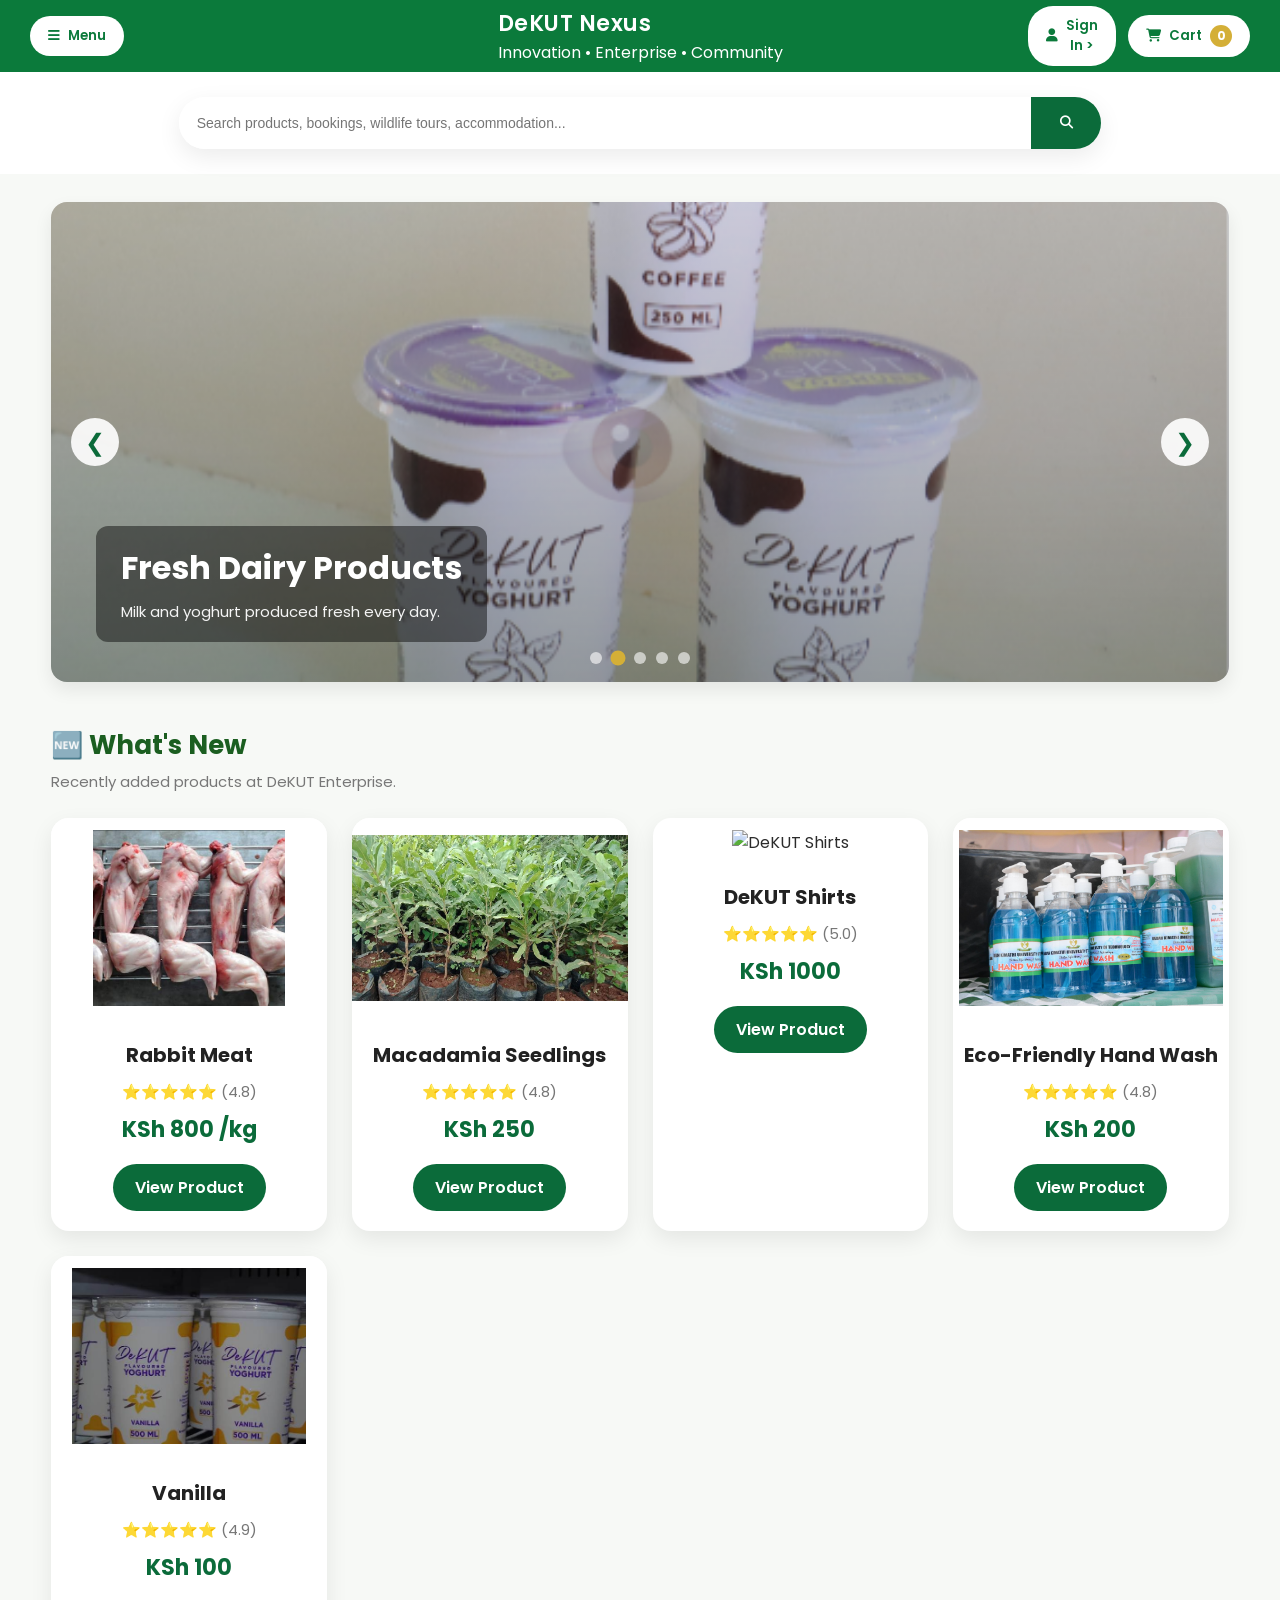
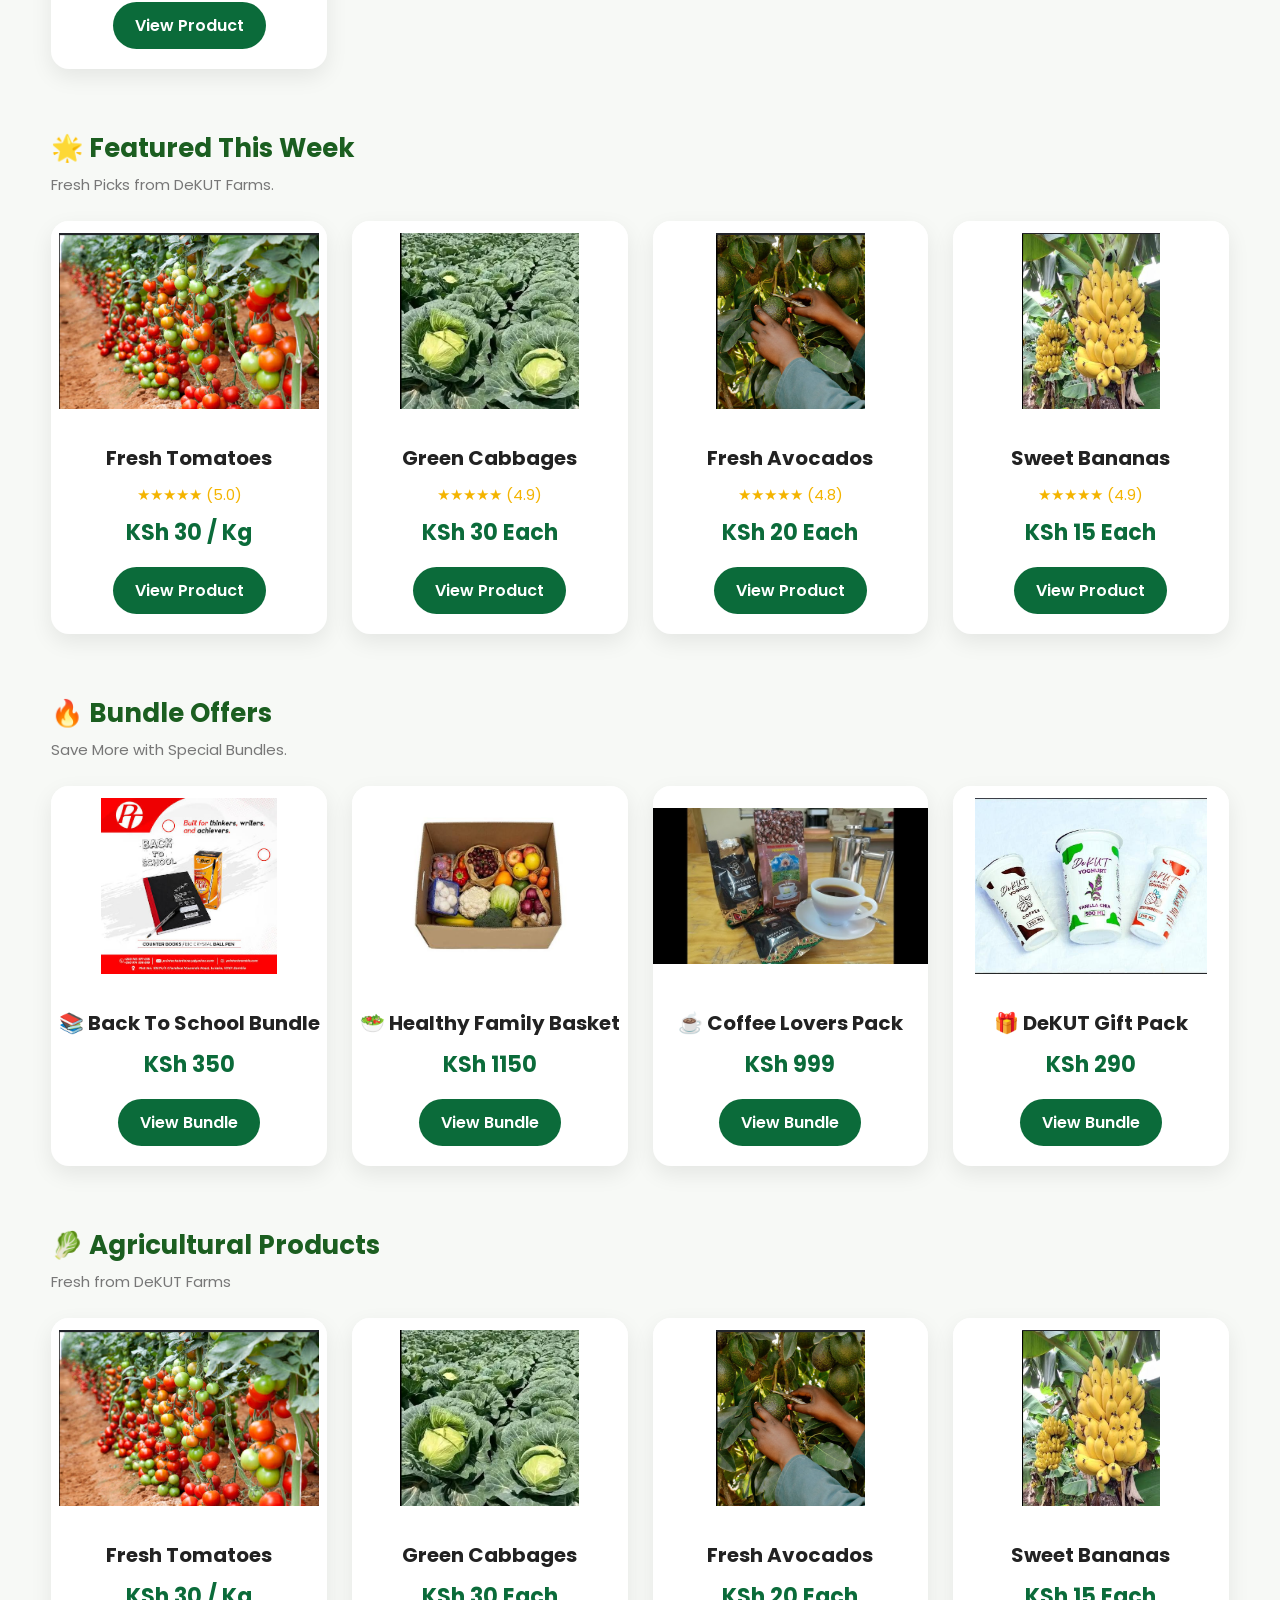
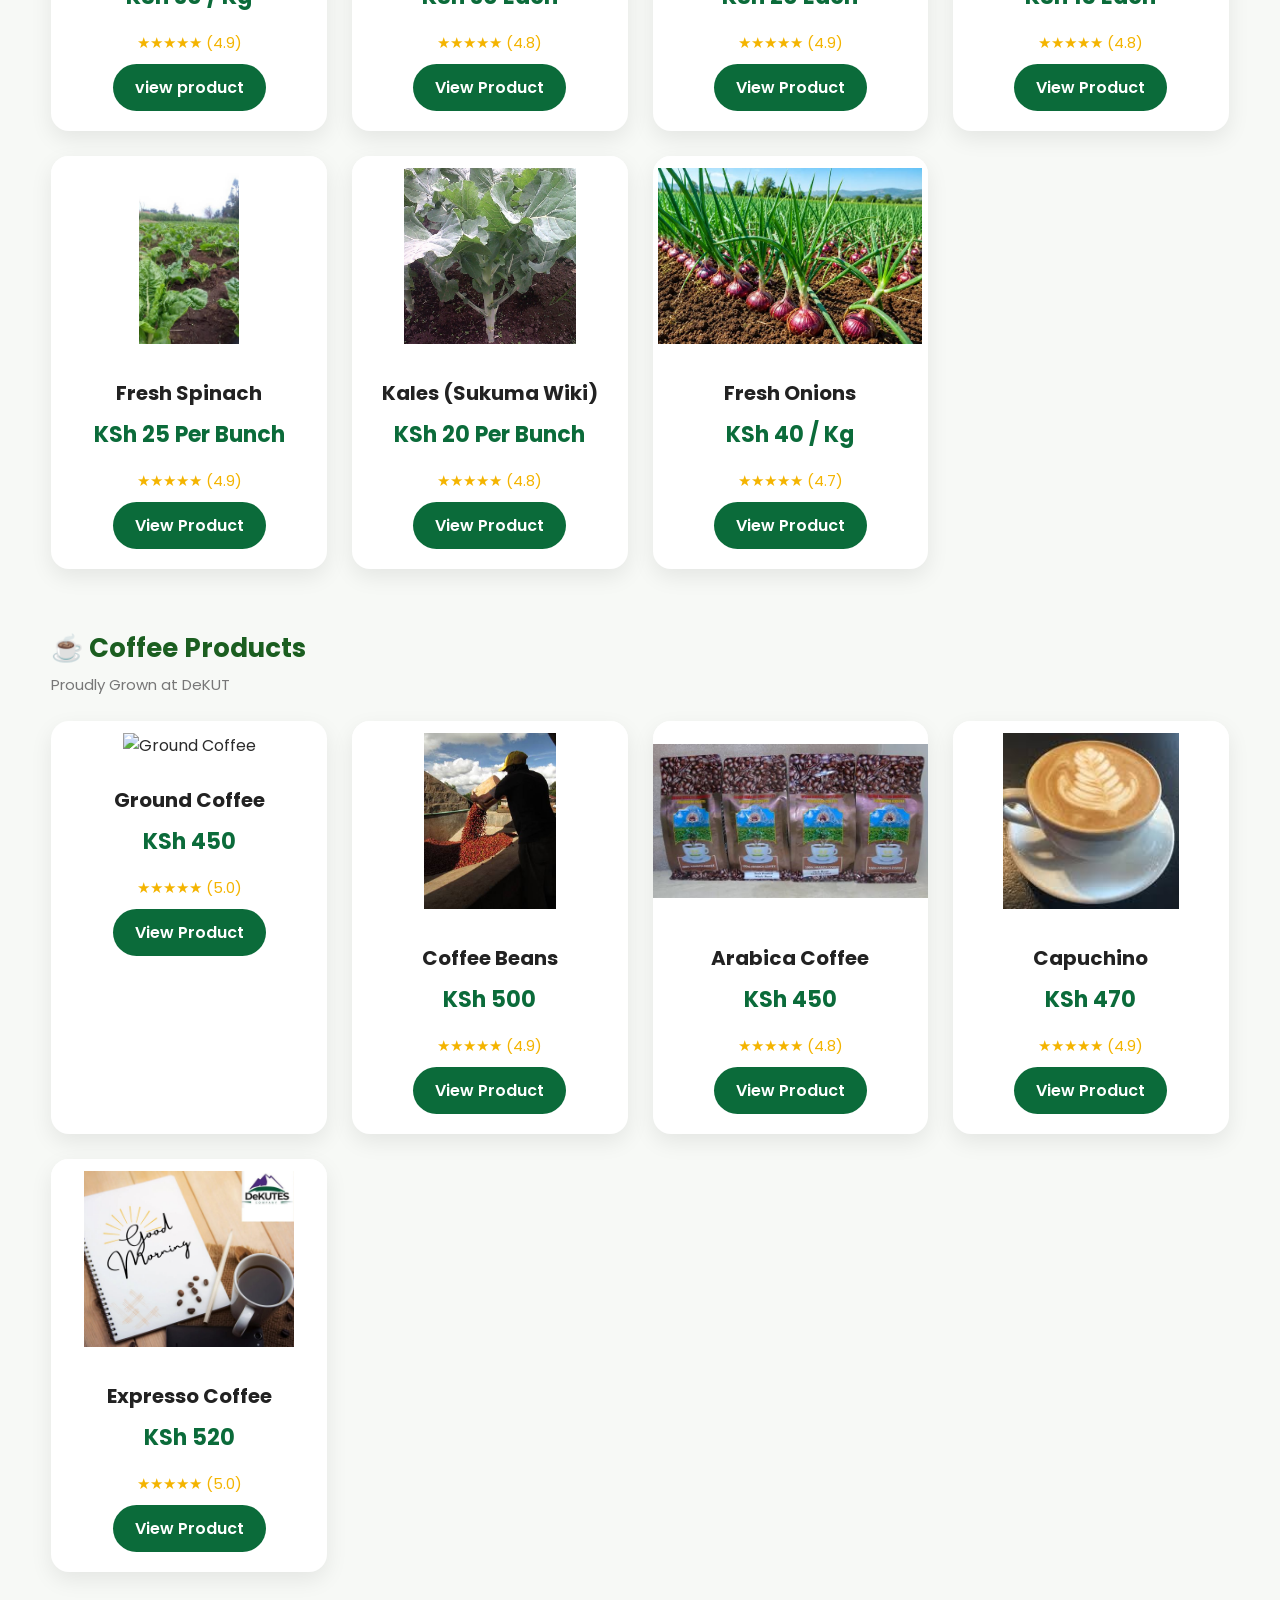
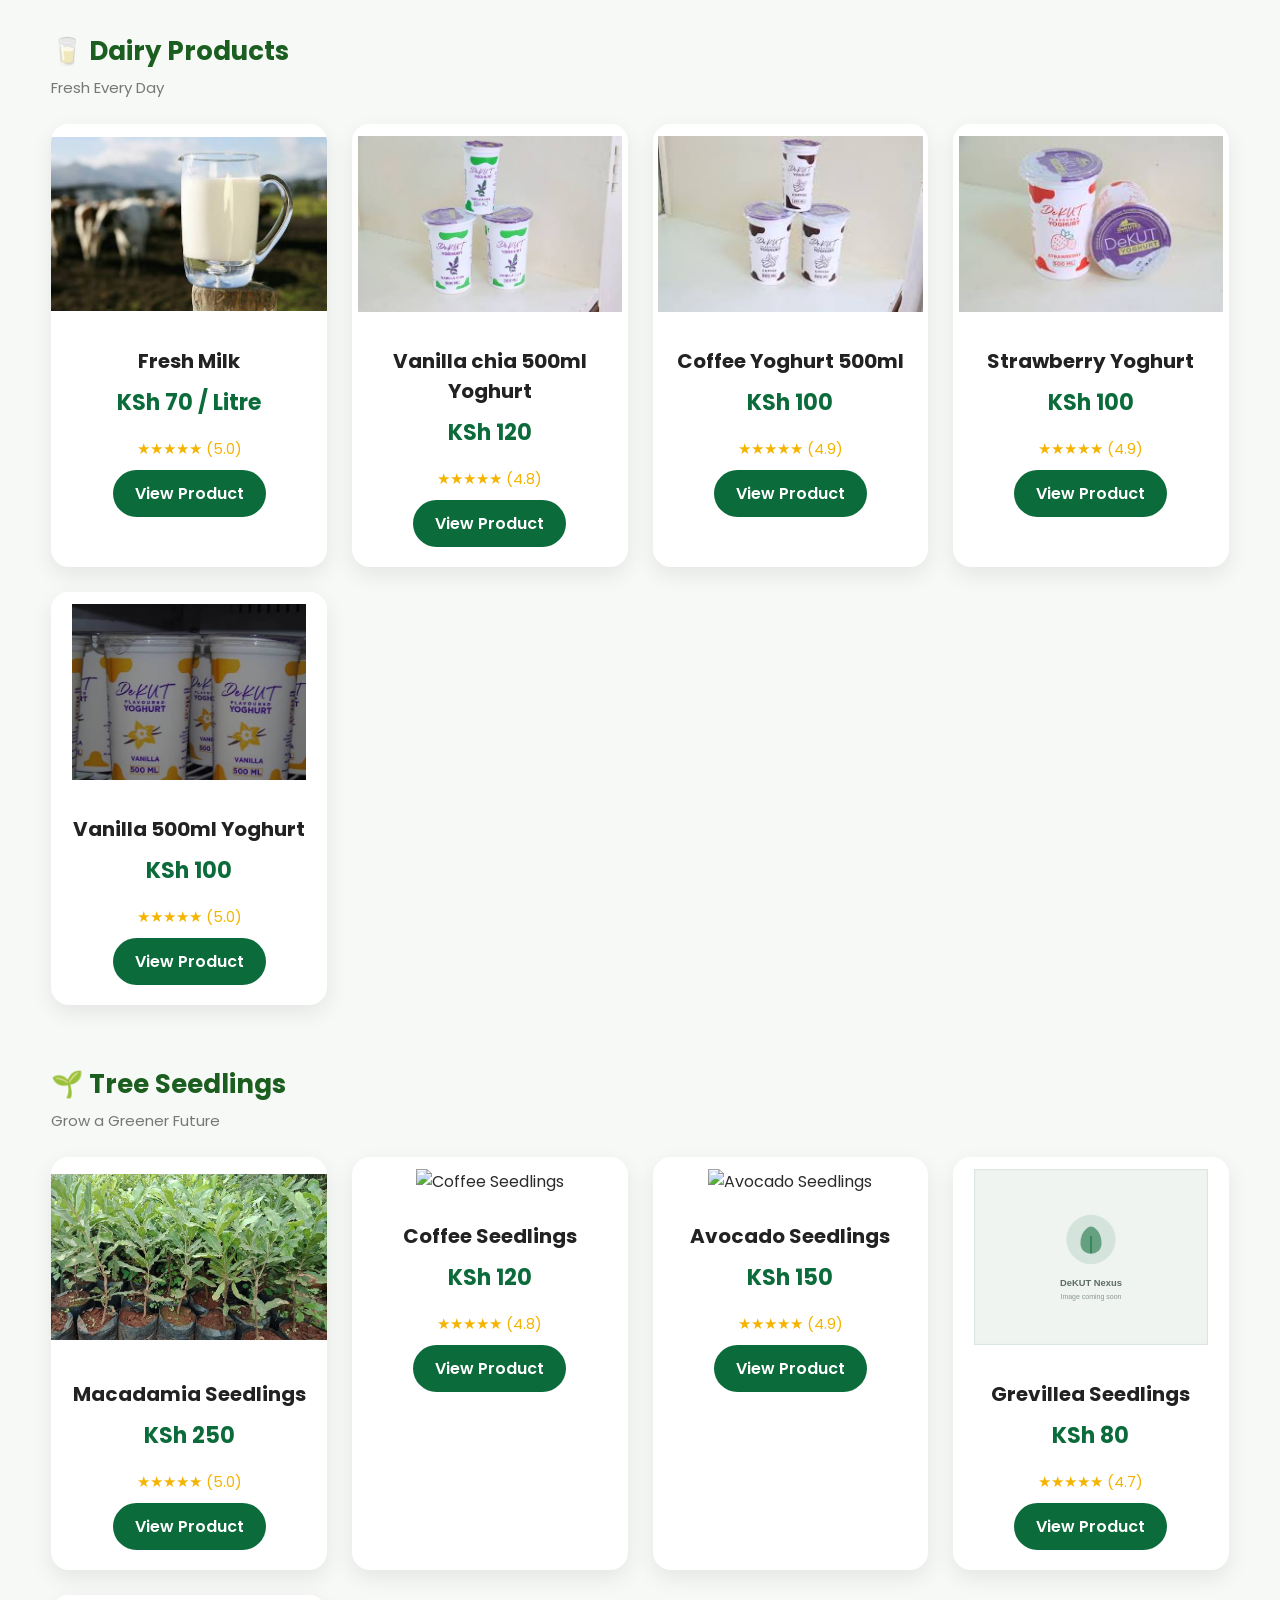
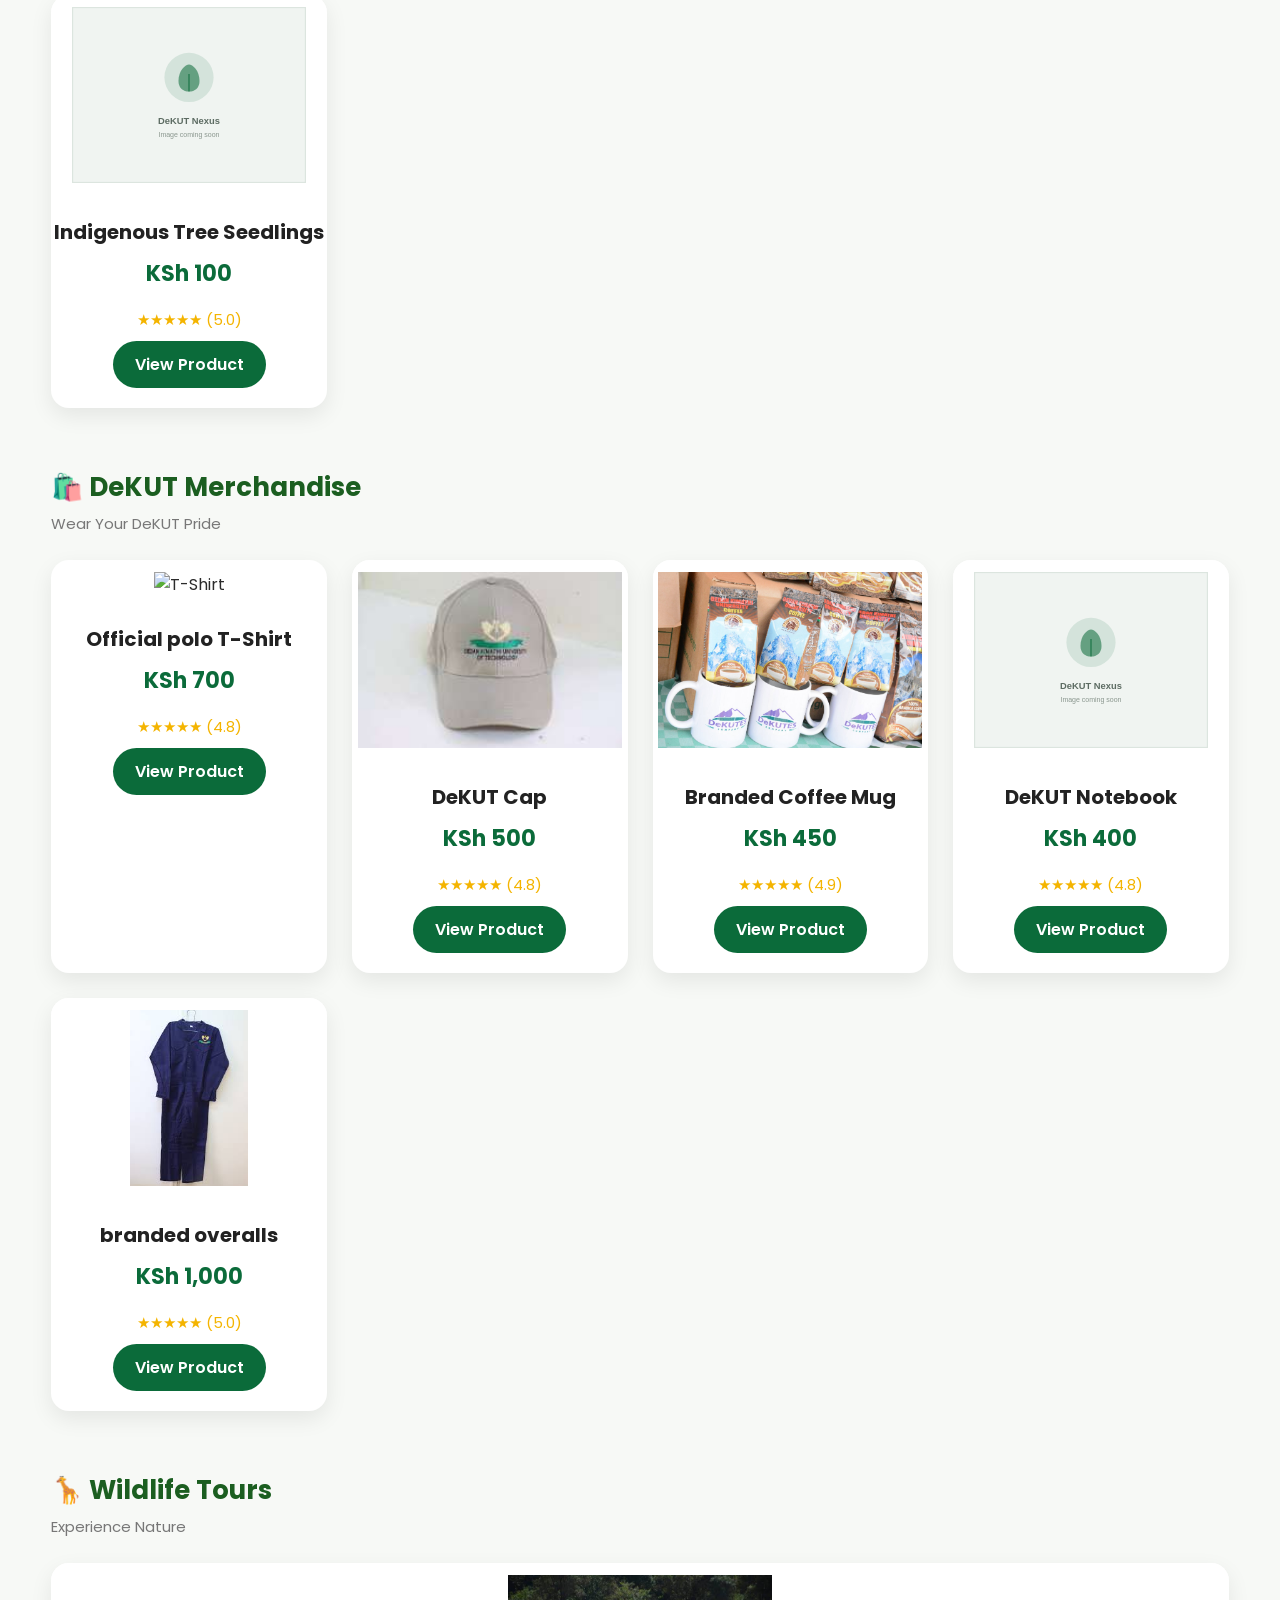
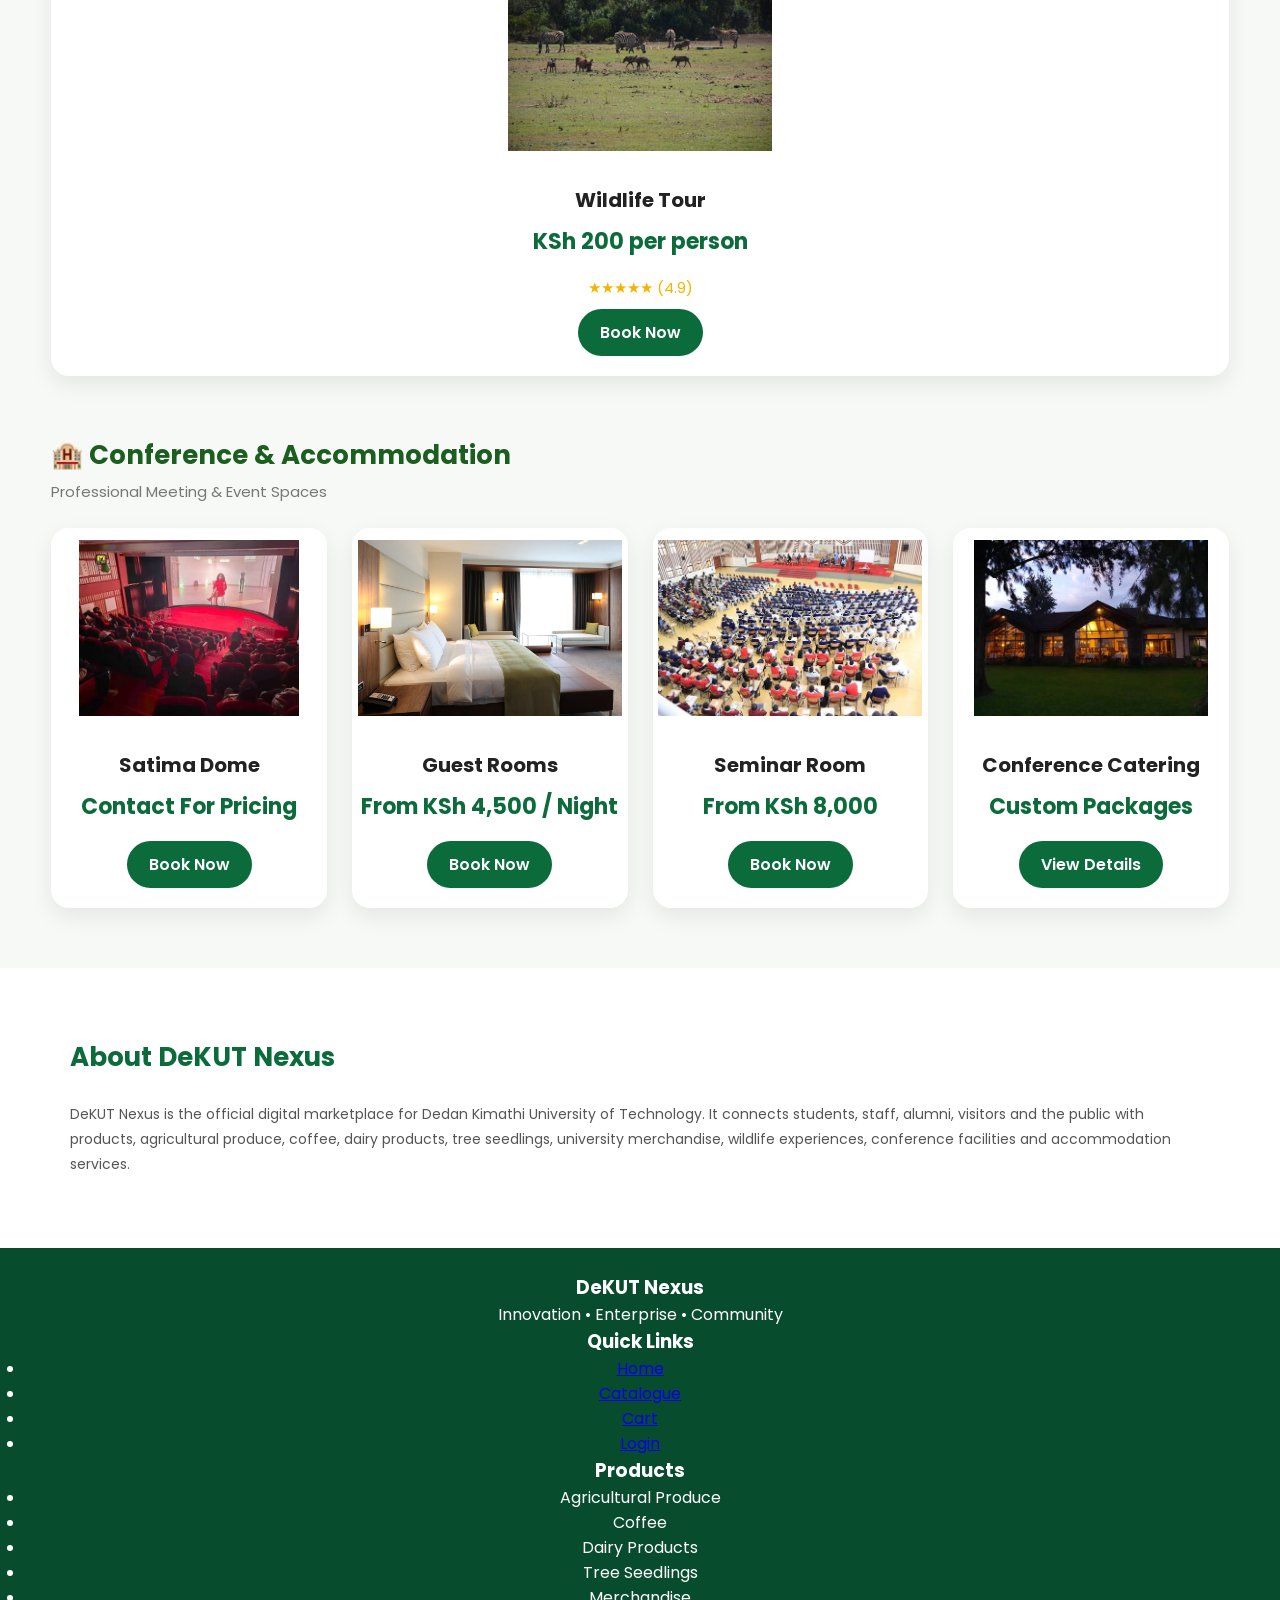
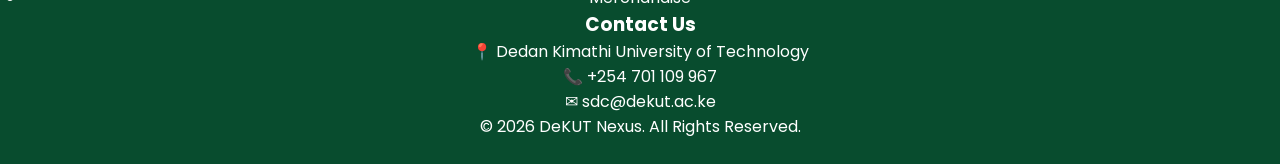
==== commit f3a49f88: "Update index.html" ====
--- a/frontend/index.html
+++ b/frontend/index.html
@@ -54,7 +54,7 @@
                     0
 
                 </span>
-                <<<<<<< HEAD </button>
+            </button>
 
         </div>
 
@@ -472,488 +472,411 @@
                 <p class="rating">★★★★★ (4.9)</p>
 
                 <a href="pages/product.html" class="view-btn">
-                    =======
-                    </button>
-            </div>
-            </header>
-          
-             <!-- ========================================================= -->
-            <!-- TREE SEEDLINGS -->
-            <!-- ========================================================= -->
-
-            <section class="category-section">
-
-                <div class="section-header">
-
-                    <h2>🌱 Tree Seedlings</h2>
-
-                    <p>Grow a Greener Future</p>
-
-                </div>
-
-                <div class="product-grid">
-
-                    <div class="product-card">
-
-                        <img src="images/products/macadamia seedlings.png" alt="Macadamia Seedlings">
-
-                        <h3>Macadamia Seedlings</h3>
-
-                        <p class="price">KSh 250</p>
-
-                        <p class="rating">★★★★★ (5.0)</p>
-
-                        <a href="pages/product.html" class="view-btn">
-                            View Product
-                        </a>
-
-                    </div>
-
-                    <div class="product-card">
-
-                        <img src="images/products/Coffee Seedlings.png" alt="Coffee Seedlings">
-
-                        <h3>Coffee Seedlings</h3>
-
-                        <p class="price">KSh 120</p>
-
-                        <p class="rating">★★★★★ (4.8)</p>
-
-                        <a href="pages/product.html" class="view-btn">
-                            View Product
-                        </a>
-
-                    </div>
-
-                    <div class="product-card">
-
-                        <img src="images/products/avocado seedlings.png" alt="Avocado Seedlings">
-
-                        <h3>Avocado Seedlings</h3>
-
-                        <p class="price">KSh 150</p>
-
-                        <p class="rating">★★★★★ (4.9)</p>
-
-                        <a href="pages/product.html" class="view-btn">
-                            =======
-                    </div>
-                </div>
-            </section>
-                     
-            <!-- ========================================================= -->
-            <!-- COFFEE PRODUCTS -->
-            <!-- ========================================================= -->
-
-            <section class="category-section">
-
-                <div class="section-header">
-
-                    <h2>☕ Coffee Products</h2>
-
-                    <p>Proudly Grown at DeKUT</p>
-
-                </div>
-
-                <div class="product-grid">
-
-                    <div class="product-card">
-
-                        <img src="images/products/Dekut Coffee.png" alt="Ground Coffee">
-
-                        <h3>Ground Coffee</h3>
-
-                        <p class="price">KSh 450</p>
-
-                        <p class="rating">★★★★★ (5.0)</p>
-
-                        <a href="pages/product.html" class="view-btn">
-                            View Product
-                        </a>
-
-                    </div>
-
-                    <div class="product-card">
-
-                        <img src="images/products/coffee beans.png" alt="Coffee Beans">
-
-                        <h3>Coffee Beans</h3>
-
-                        <p class="price">KSh 500</p>
-
-                        <p class="rating">★★★★★ (4.9)</p>
-
-                        <a href="pages/product.html" class="view-btn">
-                            View Product
-                        </a>
-
-                    </div>
-
-                    <div class="product-card">
-
-                        <img src="images/products/Arabica.png" alt="Arabica Coffee">
-
-                        <h3>Arabica Coffee</h3>
-
-                        <p class="price">KSh 450</p>
-
-                        <p class="rating">★★★★★ (4.8)</p>
-
-                        <a href="pages/product.html" class="view-btn">
-                            View Product
-                        </a>
-
-                    </div>
-
-                    <div class="product-card">
-
-                        <img src="images/products/capuchino.png" alt="Capuchino">
-
-                        <h3>Capuchino</h3>
-
-                        <p class="price">KSh 470</p>
-
-                        <p class="rating">★★★★★ (4.9)</p>
-
-                        <a href="pages/product.html" class="view-btn">
-                            View Product
-                        </a>
-
-                    </div>
-
-                    <div class="product-card">
-
-                        <img src="images/products/Expresso Coffee.png" alt="Expresso">
-
-                        <h3>Expresso Coffee</h3>
-
-                        <p class="price">KSh 520</p>
-
-                        <p class="rating">★★★★★ (5.0)</p>
-
-                        <a href="pages/product.html" class="view-btn">
-                            View Product
-                        </a>
-
-                    </div>
-
-                </div>
-
-            </section>
-
-            <!-- ========================================================= -->
-            <!-- DAIRY PRODUCTS -->
-            <!-- ========================================================= -->
-
-            <section class="category-section">
-
-                <div class="section-header">
-
-                    <h2>🥛 Dairy Products</h2>
-
-                    <p>Fresh Every Day</p>
-
-                </div>
-
-                <div class="product-grid">
-
-                    <div class="product-card">
-
-                        <img src="images/products/fresh milk.png" alt="Fresh Milk">
-
-                        <h3>Fresh Milk</h3>
-
-                        <p class="price">KSh 70 / Litre</p>
-
-                        <p class="rating">★★★★★ (5.0)</p>
-
-                        <a href="pages/product.html" class="view-btn">
-                            View Product
-                        </a>
-
-                    </div>
-
-                    <div class="product-card">
-
-                        <img src="images/products/vanilla chia.png" alt="Vanilla chia Yoghurt">
-
-                        <h3>Vanilla chia 500ml Yoghurt</h3>
-
-                        <p class="price">KSh 120</p>
-
-                        <p class="rating">★★★★★ (4.8)</p>
-
-                        <a href="pages/product.html" class="view-btn">
-                            View Product
-                        </a>
-
-                    </div>
-
-                    <div class="product-card">
-
-                        <img src="images/products/coffee yoghurt.png" alt="Coffee Yoghurt">
-
-                        <h3>Coffee Yoghurt 500ml</h3>
-
-                        <p class="price">KSh 100</p>
-
-                        <p class="rating">★★★★★ (4.9)</p>
-
-                        <a href="pages/product.html" class="view-btn">
-                            View Product
-                        </a>
-
-                    </div>
-
-                    <div class="product-card">
-
-                        <img src="images/products/strawberry yoghurt.png" alt="Strawberry Yoghurt">
-
-                        <h3>Strawberry Yoghurt</h3>
-
-                        <p class="price">KSh 100</p>
-
-                        <p class="rating">★★★★★ (4.9)</p>
-
-                        <a href="pages/product.html" class="view-btn">
-                            View Product
-                        </a>
-
-                    </div>
-
-                    <div class="product-card">
-
-                        <img src="images/products/vanilla.png" alt="vanilla Yoghurt">
-
-                        <h3>Vanilla 500ml Yoghurt</h3>
-
-                        <p class="price">KSh 100</p>
-
-                        <p class="rating">★★★★★ (5.0)</p>
-
-                        <a href="pages/product.html" class="view-btn">
-                            =======
-                    </div>
-                    <div class="product-card">
-                        <img alt="Spinach" src="images/products/mafakee.png" />
-                        <h3>Fresh Spinach</h3>
-                        <p class="price">KSh 25 Per Bunch</p>
-                        <p class="rating">★★★★★ (4.9)</p>
-                        <a class="view-btn" href="pages/product.html?id=16">
-                            View Product
-                        </a>
-                    </div>
-                    <div class="product-card">
-                        <img alt="Kales" src="images/products/kales.png" />
-                        <h3>Kales (Sukuma Wiki)</h3>
-                        <p class="price">KSh 20 Per Bunch</p>
-                        <p class="rating">★★★★★ (4.8)</p>
-                        <a class="view-btn" href="pages/product.html?id=17">
-                            View Product
-                        </a>
-                    </div>
-                    <div class="product-card">
-                        <img alt="Onions" src="images/onions.png" />
-                        <h3>Fresh Onions</h3>
-                        <p class="price">KSh 40 / Kg</p>
-                        <p class="rating">★★★★★ (4.7)</p>
-                        <a class="view-btn" href="pages/product.html?id=18">
-                            View Product
-                        </a>
-                    </div>
-                </div>
-            </section>
-            
-
-            <!-- ========================================================= -->
-            <!-- TREE SEEDLINGS -->
-            <!-- ========================================================= -->
-            <section class="category-section">
-                <div class="section-header">
-                    <h2>🌱 Tree Seedlings</h2>
-                    <p>Grow a Greener Future</p>
-                </div>
-                <div class="product-grid">
-                    <div class="product-card">
-                        <img alt="Macadamia Seedlings" src="images/products/macadamia seedlings.png" />
-                        <h3>Macadamia Seedlings</h3>
-                        <p class="price">KSh 250</p>
-                        <p class="rating">★★★★★ (5.0)</p>
-                        <a class="view-btn" href="pages/product.html?id=31">
-                            View Product
-                        </a>
-                    </div>
-                    <div class="product-card">
-                        <img alt="Coffee Seedlings" src="images/products/coffe seedlings.png" />
-                        <h3>Coffee Seedlings</h3>
-                        <p class="price">KSh 120</p>
-                        <p class="rating">★★★★★ (4.8)</p>
-                        <a class="view-btn" href="pages/product.html?id=32">
-                            View Product
-                        </a>
-                    </div>
-                    <div class="product-card">
-                        <img alt="Avocado Seedlings" src="images/placeholder.svg" />
-                        <h3>Avocado Seedlings</h3>
-                        <p class="price">KSh 150</p>
-                        <p class="rating">★★★★★ (4.9)</p>
-                        <a class="view-btn" href="pages/product.html?id=33">
-                            >>>>>>> 5878fe431efd71e21a5ab1c57df5b26dd392a3b2
-                            View Product
-                        </a>
-                    </div>
-                    <div class="product-card">
-                        <img alt="Grevillea" src="images/placeholder.svg" />
-                        <h3>Grevillea Seedlings</h3>
-                        <p class="price">KSh 80</p>
-                        <p class="rating">★★★★★ (4.7)</p>
-                        <a class="view-btn" href="pages/product.html?id=34">
-                            View Product
-                        </a>
-                    </div>
-                    <div class="product-card">
-                        <img alt="Indigenous Tree" src="images/placeholder.svg" />
-                        <h3>Indigenous Tree Seedlings</h3>
-                        <p class="price">KSh 100</p>
-                        <p class="rating">★★★★★ (5.0)</p>
-                        <a class="view-btn" href="pages/product.html?id=35">
-                            View Product
-                        </a>
-                    </div>
-                </div>
-            </section>
-            <!-- ========================================================= -->
-            <!-- DeKUT MERCHANDISE -->
-            <!-- ========================================================= -->
-            <section class="category-section">
-                <div class="section-header">
-                    <h2>🛍️ DeKUT Merchandise</h2>
-                    <p>Wear Your DeKUT Pride</p>
-                </div>
-                <div class="product-grid">
-                    <div class="product-card">
-                        <img alt="Hoodie" src="images/placeholder.svg" />
-                        <h3>DeKUT Hoodie</h3>
-                        <p class="price">KSh 1,000</p>
-                        <p class="rating">★★★★★ (5.0)</p>
-                        <a class="view-btn" href="pages/product.html?id=36">
-                            View Product
-                        </a>
-                        <<<<<<< HEAD </div>
-
-                            <div class="product-card">
-
-                                <img src="images/products/Shirts.png" alt="T-Shirt">
-
-                                <h3>Official polo T-Shirt</h3>
-
-                                <p class="price">KSh 700</p>
-
-                                <p class="rating">★★★★★ (4.8)</p>
-
-                                <a href="pages/product.html" class="view-btn">
-                                    View Product
-                                </a>
-
-                            </div>
-
-                            <div class="product-card">
-
-                                <img src="images/products/Caps.png" alt=" DeKUT Cap">
-
-                                <h3>DeKUT Cap</h3>
-
-                                <p class="price">KSh 500</p>
-
-                                <p class="rating">★★★★★ (4.8)</p>
-
-                                <a href="pages/product.html" class="view-btn">
-                                    View Product
-                                </a>
-
-                            </div>
-
-                            <div class="product-card">
-
-                                <img src="images/products/branded coffee mugs .png" alt="Coffee Mug">
-
-                                <h3>Branded Coffee Mug</h3>
-
-                                <p class="price">KSh 450</p>
-
-                                <p class="rating">★★★★★ (4.9)</p>
-
-                                <a href="pages/product.html" class="view-btn">
-                                    =======
-                            </div>
-                            <div class="product-card">
-                                <img alt="T-Shirt" src="images/placeholder.svg" />
-                                <h3>Official polo T-Shirt</h3>
-                                <p class="price">KSh 700</p>
-                                <p class="rating">★★★★★ (4.8)</p>
-                                <a class="view-btn" href="pages/product.html?id=37">
-                                    View Product
-                                </a>
-                            </div>
-                            <div class="product-card">
-                                <img alt="Cap" src="images/placeholder.svg" />
-                                <h3>DeKUT Cap</h3>
-                                <p class="price">KSh 500</p>
-                                <p class="rating">★★★★★ (4.8)</p>
-                                <a class="view-btn" href="pages/product.html?id=38">
-                                    View Product
-                                </a>
-                            </div>
-                            <div class="product-card">
-                                <img alt="Coffee Mug" src="images/products/branded coffee mugs .png" />
-                                <h3>Branded Coffee Mug</h3>
-                                <p class="price">KSh 450</p>
-                                <p class="rating">★★★★★ (4.9)</p>
-                                <a class="view-btn" href="pages/product.html?id=39">
-                                    >>>>>>> 5878fe431efd71e21a5ab1c57df5b26dd392a3b2
-                                    View Product
-                                </a>
-                            </div>
-                            <div class="product-card">
-                                <img alt="Notebook" src="images/placeholder.svg" />
-                                <h3>DeKUT Notebook</h3>
-                                <p class="price">KSh 400</p>
-                                <p class="rating">★★★★★ (4.8)</p>
-                                <a class="view-btn" href="pages/product.html?id=40">
-                                    View Product
-                                </a>
-                                <<<<<<< HEAD </div>
-
-                                    <div class="product-grid">
-
-                                        <div class="product-card">
-
-                                            <img src="images/products/branded overalls.png" alt="branded overalls">
-
-                                            <h3>branded overalls</h3>
-
-                                            <p class="price">KSh 1,000</p>
-
-                                            <p class="rating">★★★★★ (5.0)</p>
-
-                                            <a href="pages/product.html" class="view-btn">
-                                                =======
-                                        </div>
-                                        <div class="product-grid">
-                                            <div class="product-card">
-                                                <img alt="Hoodie" src="images/placeholder.svg" />
-                                                <h3>branded overalls</h3>
-                                                <p class="price">KSh 1,000</p>
-                                                <p class="rating">★★★★★ (5.0)</p>
-                                                <a class="view-btn" href="pages/product.html?id=41">
-                                                    >>>>>>> 5878fe431efd71e21a5ab1c57df5b26dd392a3b2
-                                                    View Product
-                                                </a>
-                                            </div>
-                                        </div>
-                                    </div>
-            </section>
-           
+                    view product
+                </a>
+
+            </div>
+            <div class="product-card">
+
+                <img src="images/products/cabbages.png" alt="Cabbages">
+
+                <h3>Green Cabbages</h3>
+
+                <p class="price">KSh 30 Each</p>
+
+                <p class="rating">★★★★★ (4.8)</p>
+
+                <a href="pages/product.html" class="view-btn">
+                    View Product
+                </a>
+            </div>
+            <div class="product-card">
+
+                <img src="images/products/avocados.png" alt="Avocados">
+
+                <h3>Fresh Avocados</h3>
+
+                <p class="price">KSh 20 Each</p>
+
+                <p class="rating">★★★★★ (4.9)</p>
+
+                <a href="pages/product.html" class="view-btn">
+                    View Product
+                </a>
+            </div>
+            <div class="product-card">
+
+                <img src="images/products/bananas.png" alt="Bananas">
+
+                <h3>Sweet Bananas</h3>
+
+                <p class="price">KSh 15 Each</p>
+
+                <p class="rating">★★★★★ (4.8)</p>
+
+                <a href="pages/product.html" class="view-btn">
+                    View Product
+                </a>
+            </div>
+            <div class="product-card">
+                <img alt="Spinach" src="images/products/spinach.png" />
+                <h3>Fresh Spinach</h3>
+                <p class="price">KSh 25 Per Bunch</p>
+                <p class="rating">★★★★★ (4.9)</p>
+                <a class="view-btn" href="pages/product.html?id=16">
+                    View Product
+                </a>
+            </div>
+            <div class="product-card">
+                <img alt="Kales" src="images/products/kales.png" />
+                <h3>Kales (Sukuma Wiki)</h3>
+                <p class="price">KSh 20 Per Bunch</p>
+                <p class="rating">★★★★★ (4.8)</p>
+                <a class="view-btn" href="pages/product.html?id=17">
+                    View Product
+                </a>
+            </div>
+            <div class="product-card">
+                <img alt="Onions" src="images/products/onions.png" />
+                <h3>Fresh Onions</h3>
+                <p class="price">KSh 40 / Kg</p>
+                <p class="rating">★★★★★ (4.7)</p>
+                <a class="view-btn" href="pages/product.html?id=18">
+                    View Product
+                </a>
+            </div>
+        </div>
+        </div>
+    </section>
+
+    <!-- ========================================================= -->
+    <!-- COFFEE PRODUCTS -->
+    <!-- ========================================================= -->
+
+    <section class="category-section">
+
+        <div class="section-header">
+
+            <h2>☕ Coffee Products</h2>
+
+            <p>Proudly Grown at DeKUT</p>
+
+        </div>
+
+        <div class="product-grid">
+
+            <div class="product-card">
+
+                <img src="images/products/Dekut Coffee.png" alt="Ground Coffee">
+
+                <h3>Ground Coffee</h3>
+
+                <p class="price">KSh 450</p>
+
+                <p class="rating">★★★★★ (5.0)</p>
+
+                <a href="pages/product.html" class="view-btn">
+                    View Product
+                </a>
+
+            </div>
+
+            <div class="product-card">
+
+                <img src="images/products/coffee beans.png" alt="Coffee Beans">
+
+                <h3>Coffee Beans</h3>
+
+                <p class="price">KSh 500</p>
+
+                <p class="rating">★★★★★ (4.9)</p>
+
+                <a href="pages/product.html" class="view-btn">
+                    View Product
+                </a>
+
+            </div>
+
+            <div class="product-card">
+
+                <img src="images/products/Arabica.png" alt="Arabica Coffee">
+
+                <h3>Arabica Coffee</h3>
+
+                <p class="price">KSh 450</p>
+
+                <p class="rating">★★★★★ (4.8)</p>
+
+                <a href="pages/product.html" class="view-btn">
+                    View Product
+                </a>
+
+            </div>
+
+            <div class="product-card">
+
+                <img src="images/products/capuchino.png" alt="Capuchino">
+
+                <h3>Capuchino</h3>
+
+                <p class="price">KSh 470</p>
+
+                <p class="rating">★★★★★ (4.9)</p>
+
+                <a href="pages/product.html" class="view-btn">
+                    View Product
+                </a>
+
+            </div>
+
+            <div class="product-card">
+
+                <img src="images/products/Expresso Coffee.png" alt="Expresso">
+
+                <h3>Expresso Coffee</h3>
+
+                <p class="price">KSh 520</p>
+
+                <p class="rating">★★★★★ (5.0)</p>
+
+                <a href="pages/product.html" class="view-btn">
+                    View Product
+                </a>
+
+            </div>
+
+        </div>
+
+    </section>
+
+    <!-- ========================================================= -->
+    <!-- DAIRY PRODUCTS -->
+    <!-- ========================================================= -->
+
+    <section class="category-section">
+
+        <div class="section-header">
+
+            <h2>🥛 Dairy Products</h2>
+
+            <p>Fresh Every Day</p>
+
+        </div>
+
+        <div class="product-grid">
+
+            <div class="product-card">
+
+                <img src="images/products/fresh milk.png" alt="Fresh Milk">
+
+                <h3>Fresh Milk</h3>
+
+                <p class="price">KSh 70 / Litre</p>
+
+                <p class="rating">★★★★★ (5.0)</p>
+
+                <a href="pages/product.html" class="view-btn">
+                    View Product
+                </a>
+
+            </div>
+
+            <div class="product-card">
+
+                <img src="images/products/vanilla chia.png" alt="Vanilla chia Yoghurt">
+
+                <h3>Vanilla chia 500ml Yoghurt</h3>
+
+                <p class="price">KSh 120</p>
+
+                <p class="rating">★★★★★ (4.8)</p>
+
+                <a href="pages/product.html" class="view-btn">
+                    View Product
+                </a>
+
+            </div>
+
+            <div class="product-card">
+
+                <img src="images/products/coffee yoghurt.png" alt="Coffee Yoghurt">
+
+                <h3>Coffee Yoghurt 500ml</h3>
+
+                <p class="price">KSh 100</p>
+
+                <p class="rating">★★★★★ (4.9)</p>
+
+                <a href="pages/product.html" class="view-btn">
+                    View Product
+                </a>
+
+            </div>
+
+            <div class="product-card">
+
+                <img src="images/products/strawberry yoghurt.png" alt="Strawberry Yoghurt">
+
+                <h3>Strawberry Yoghurt</h3>
+
+                <p class="price">KSh 100</p>
+
+                <p class="rating">★★★★★ (4.9)</p>
+
+                <a href="pages/product.html" class="view-btn">
+                    View Product
+                </a>
+
+            </div>
+
+            <div class="product-card">
+
+                <img src="images/products/vanilla.png" alt="vanilla Yoghurt">
+
+                <h3>Vanilla 500ml Yoghurt</h3>
+
+                <p class="price">KSh 100</p>
+
+                <p class="rating">★★★★★ (5.0)</p>
+
+                <a href="pages/product.html" class="view-btn">
+                    View Product
+                </a>
+            </div>
+
+        </div>
+    </section>
+
+
+    <!-- ========================================================= -->
+    <!-- TREE SEEDLINGS -->
+    <!-- ========================================================= -->
+    <section class="category-section">
+        <div class="section-header">
+            <h2>🌱 Tree Seedlings</h2>
+            <p>Grow a Greener Future</p>
+        </div>
+        <div class="product-grid">
+            <div class="product-card">
+                <img alt="Macadamia Seedlings" src="images/products/macadamia seedlings.png" />
+                <h3>Macadamia Seedlings</h3>
+                <p class="price">KSh 250</p>
+                <p class="rating">★★★★★ (5.0)</p>
+                <a class="view-btn" href="pages/product.html?id=31">
+                    View Product
+                </a>
+            </div>
+            <div class="product-card">
+                <img alt="Coffee Seedlings" src="images/products/coffe seedlings.png" />
+                <h3>Coffee Seedlings</h3>
+                <p class="price">KSh 120</p>
+                <p class="rating">★★★★★ (4.8)</p>
+                <a class="view-btn" href="pages/product.html?id=32">
+                    View Product
+                </a>
+            </div>
+            <div class="product-card">
+                <img alt="Avocado Seedlings" src="images/products/avocado seedlings.png" />
+                <h3>Avocado Seedlings</h3>
+                <p class="price">KSh 150</p>
+                <p class="rating">★★★★★ (4.9)</p>
+                <a class="view-btn" href="pages/product.html?id=33">
+
+                    View Product
+                </a>
+            </div>
+            <div class="product-card">
+                <img alt="Grevillea" src="images/placeholder.svg" />
+                <h3>Grevillea Seedlings</h3>
+                <p class="price">KSh 80</p>
+                <p class="rating">★★★★★ (4.7)</p>
+                <a class="view-btn" href="pages/product.html?id=34">
+                    View Product
+                </a>
+            </div>
+            <div class="product-card">
+                <img alt="Indigenous Tree" src="images/placeholder.svg" />
+                <h3>Indigenous Tree Seedlings</h3>
+                <p class="price">KSh 100</p>
+                <p class="rating">★★★★★ (5.0)</p>
+                <a class="view-btn" href="pages/product.html?id=35">
+                    View Product
+                </a>
+            </div>
+        </div>
+    </section>
+    <!-- ========================================================= -->
+    <!-- DeKUT MERCHANDISE -->
+    <!-- ========================================================= -->
+    <section class="category-section">
+        <div class="section-header">
+            <h2>🛍️ DeKUT Merchandise</h2>
+            <p>Wear Your DeKUT Pride</p>
+        </div>
+        <div class="product-grid">
+
+            <div class="product-card">
+
+                <img src="images/products/Shirts.png" alt="T-Shirt">
+
+                <h3>Official polo T-Shirt</h3>
+
+                <p class="price">KSh 700</p>
+
+                <p class="rating">★★★★★ (4.8)</p>
+
+                <a href="pages/product.html" class="view-btn">
+                    View Product
+                </a>
+
+            </div>
+            <div class="product-card">
+
+                <img src="images/products/Caps.png" alt=" DeKUT Cap">
+
+                <h3>DeKUT Cap</h3>
+
+                <p class="price">KSh 500</p>
+
+                <p class="rating">★★★★★ (4.8)</p>
+
+                <a href="pages/product.html" class="view-btn">
+                    View Product
+                </a>
+
+            </div>
+            <div class="product-card">
+                <img src="images/products/branded coffee mugs .png" alt="Coffee Mug">
+                <h3>Branded Coffee Mug</h3>
+                <p class="price">KSh 450</p>
+                <p class="rating">★★★★★ (4.9)</p>
+                <a class="view-btn" href="pages/product.html?id=39">
+                    View Product
+                </a>
+            </div>
+            <div class="product-card">
+                <img src="images/placeholder.svg" alt="Notebook">
+                <h3>DeKUT Notebook</h3>
+                <p class="price">KSh 400</p>
+                <p class="rating">★★★★★ (4.8)</p>
+                <a class="view-btn" href="pages/product.html?id=40">
+                    View Product
+                </a>
+            </div>
+            <div class="product-card">
+                <img src="images/products/branded overalls.png" alt="Branded Overalls">
+                <h3>branded overalls</h3>
+                <p class="price">KSh 1,000</p>
+                <p class="rating">★★★★★ (5.0)</p>
+                <a class="view-btn" href="pages/product.html?id=41">
+
+                    View Product
+                </a>
+            </div>
+
+        </div>
+    </section>
+
 
     <!-- ========================================================= -->
     <!-- WILDLIFE TOURS -->
@@ -1055,7 +978,7 @@
 
     </section>
 
-   
+
 
     <!-- ========================================================= -->
     <!-- ABOUT -->
@@ -1063,7 +986,7 @@
     <section class="about-dekut">
         <h2>About DeKUT Nexus</h2>
         <p>
-          
+
 
             DeKUT Nexus is the official digital marketplace for Dedan Kimathi University of Technology. It connects
             students,
@@ -1120,7 +1043,7 @@
         <div class="side-menu">
             <div class="menu-header">
                 <h2>My Account</h2>
-                <button id="closeMenu">×</button>
+                <button id="closeMenu"></button>
             </div>
             <div class="welcome-card">
                 <img alt="Profile" src="images/placeholder.svg" />
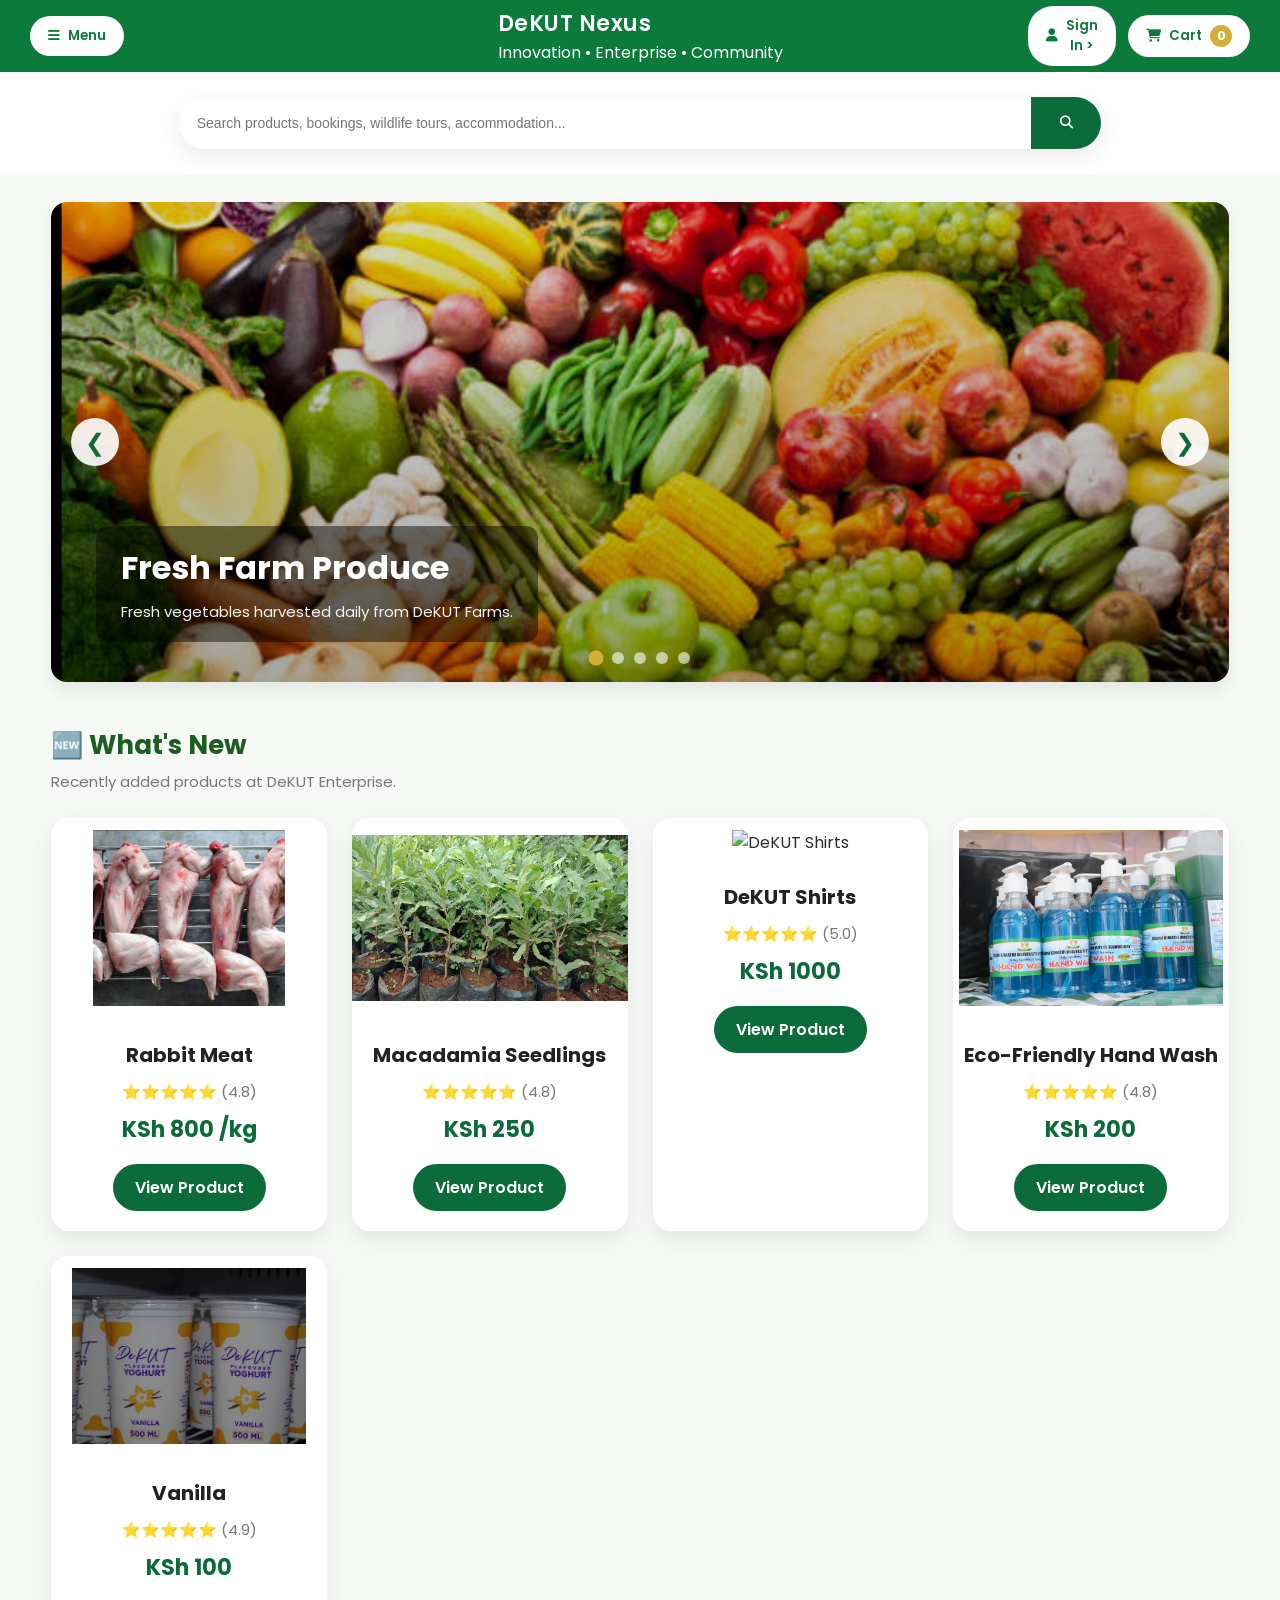
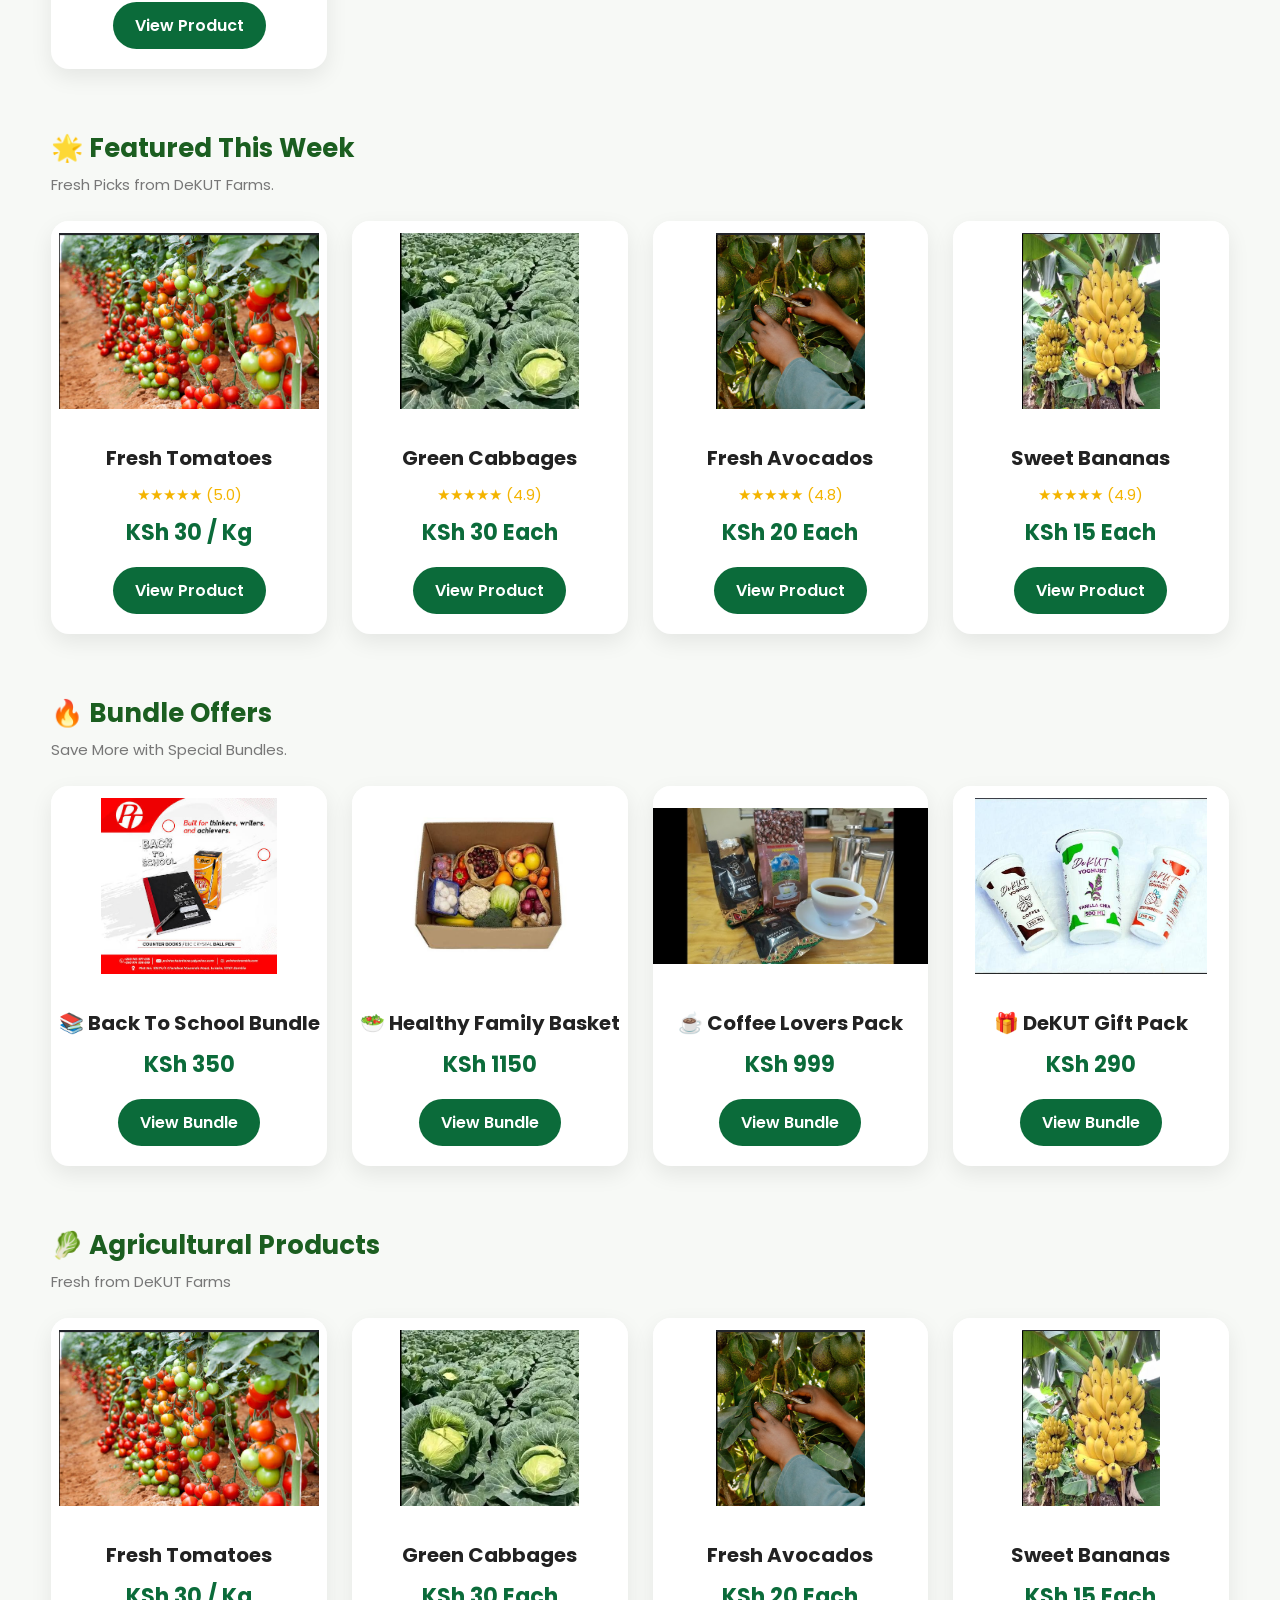
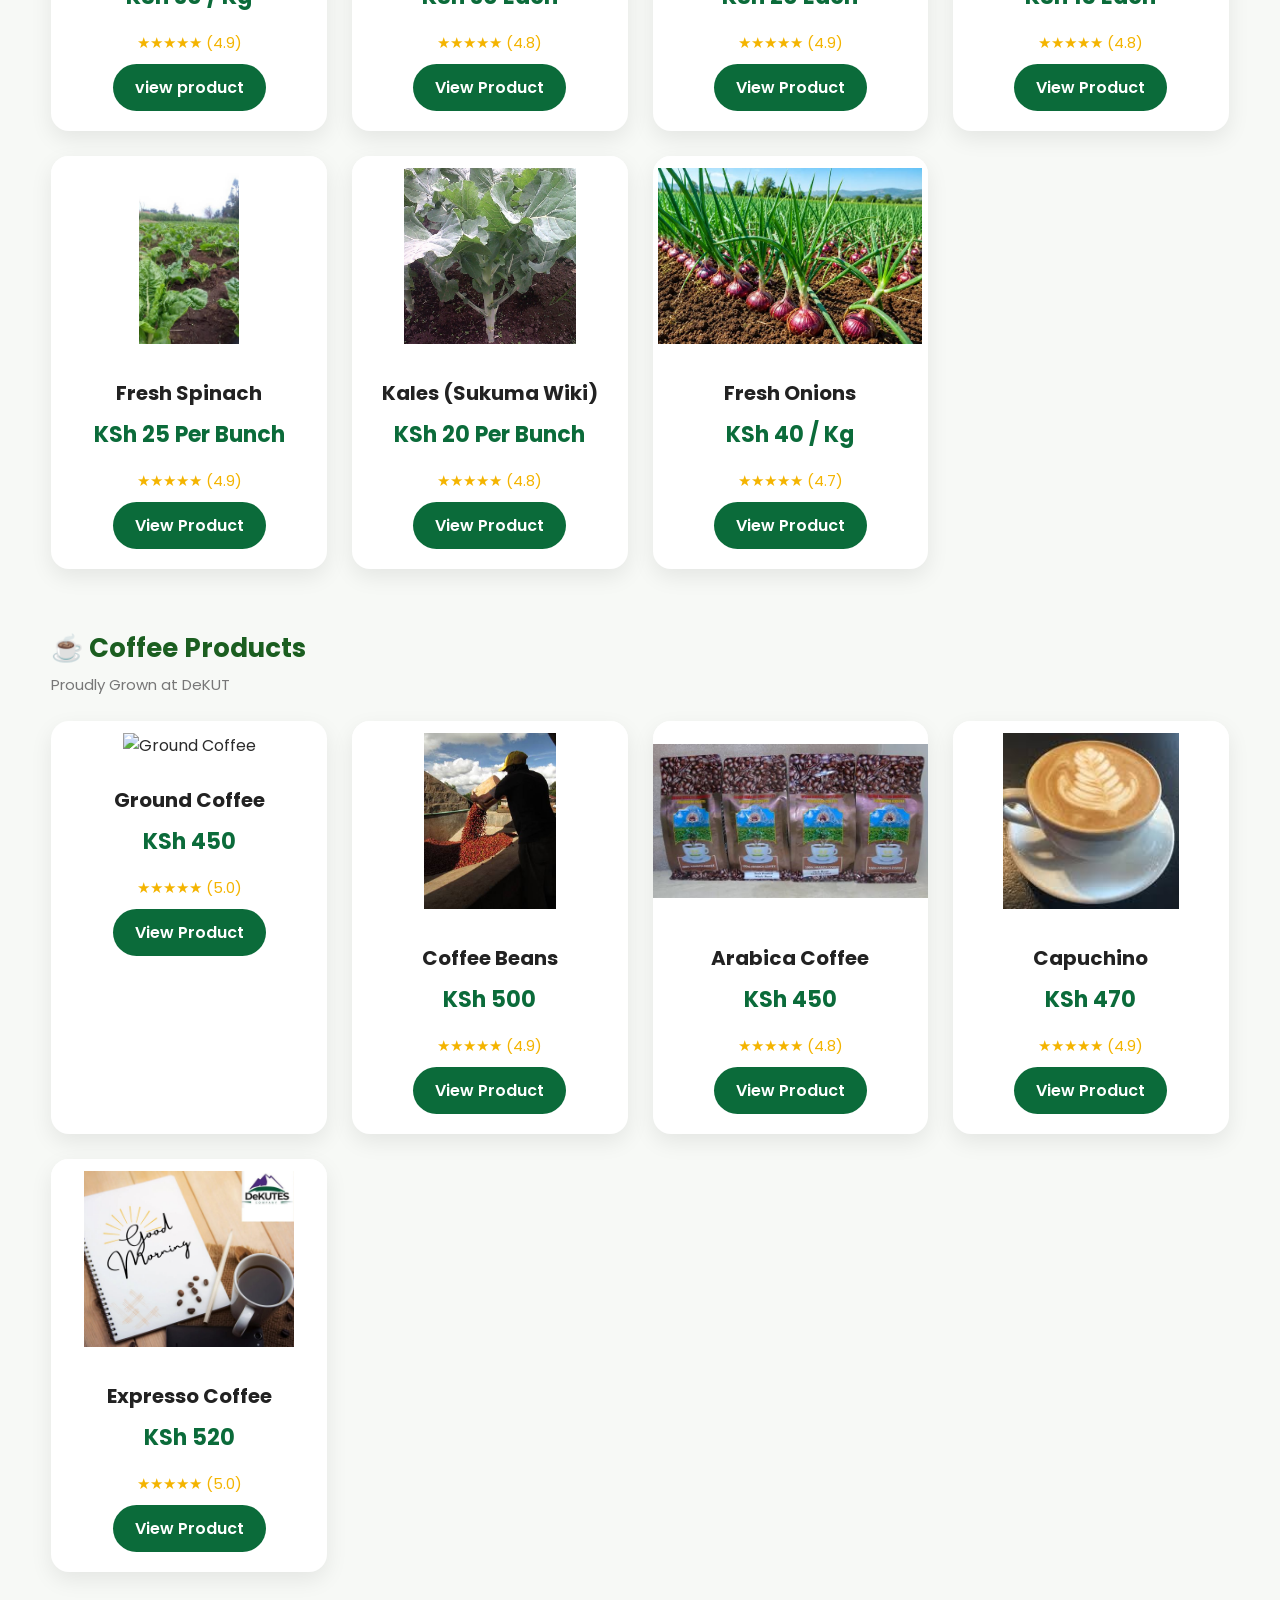
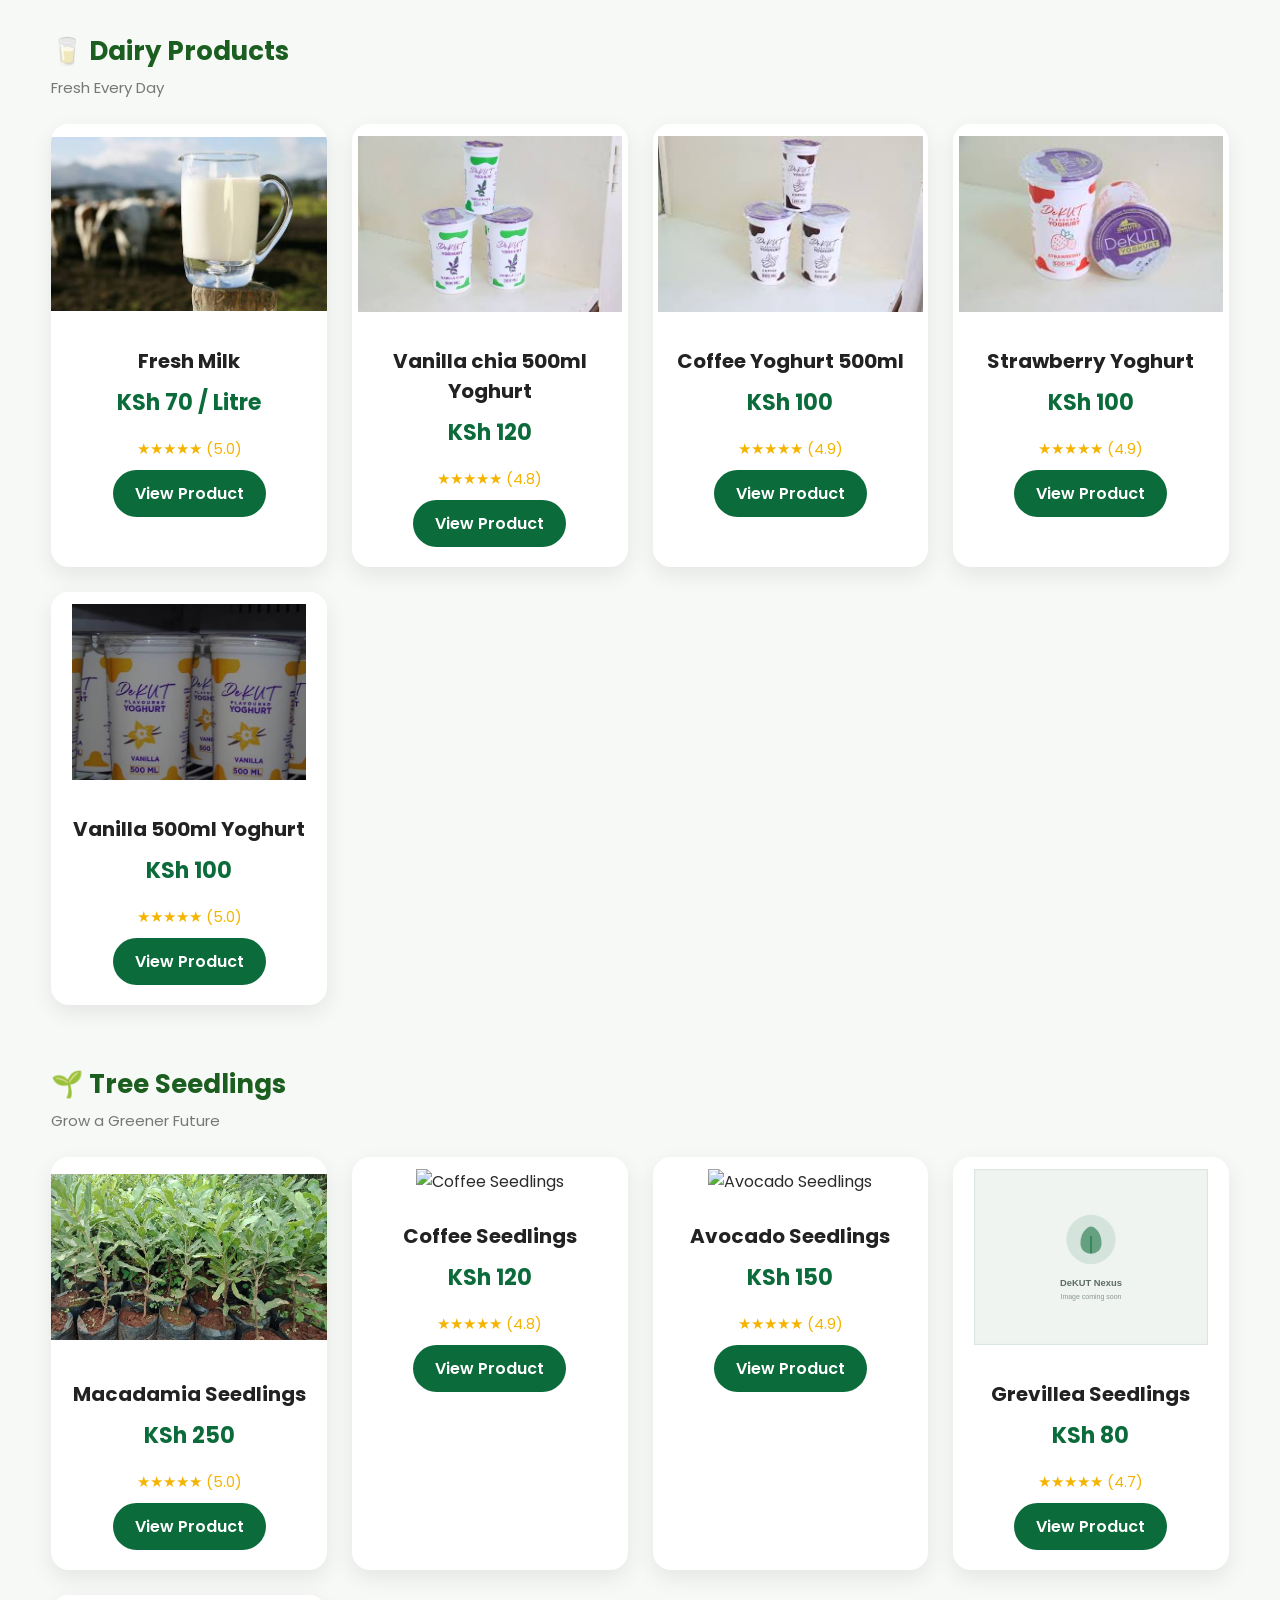
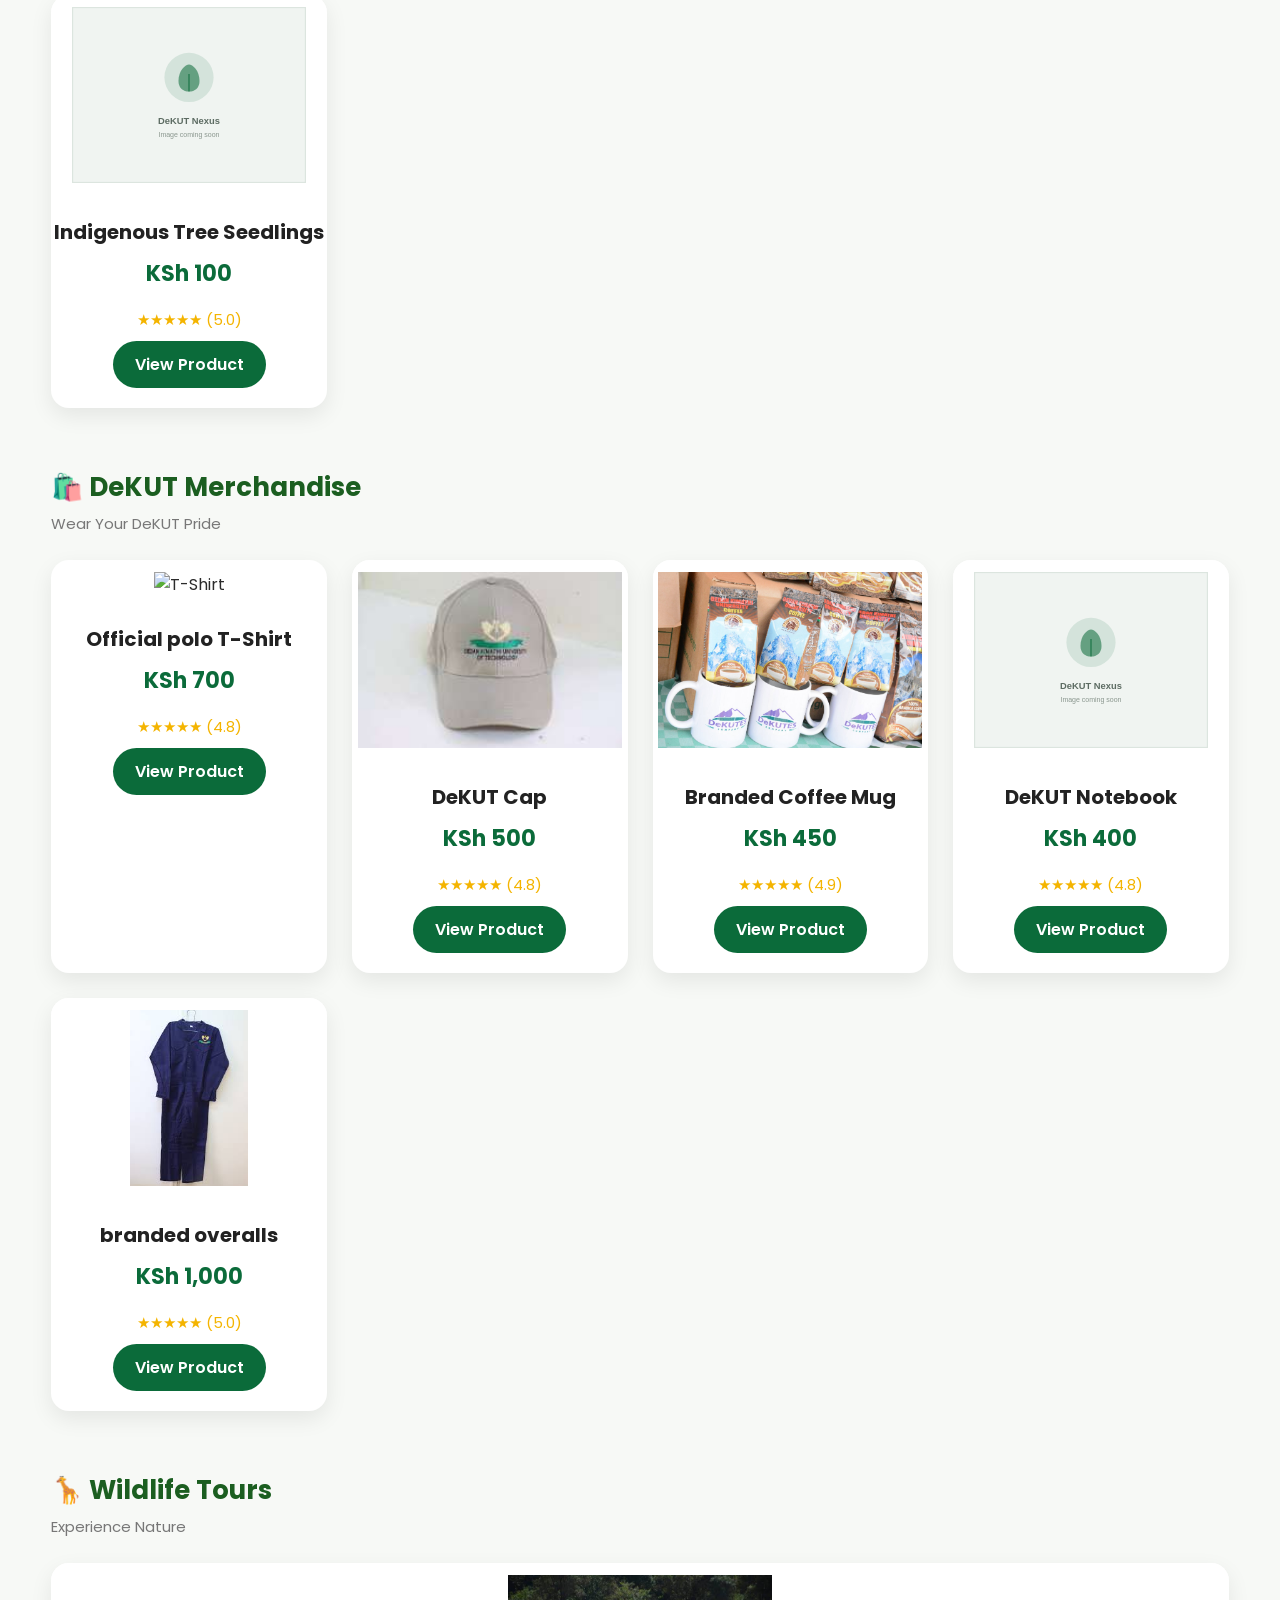
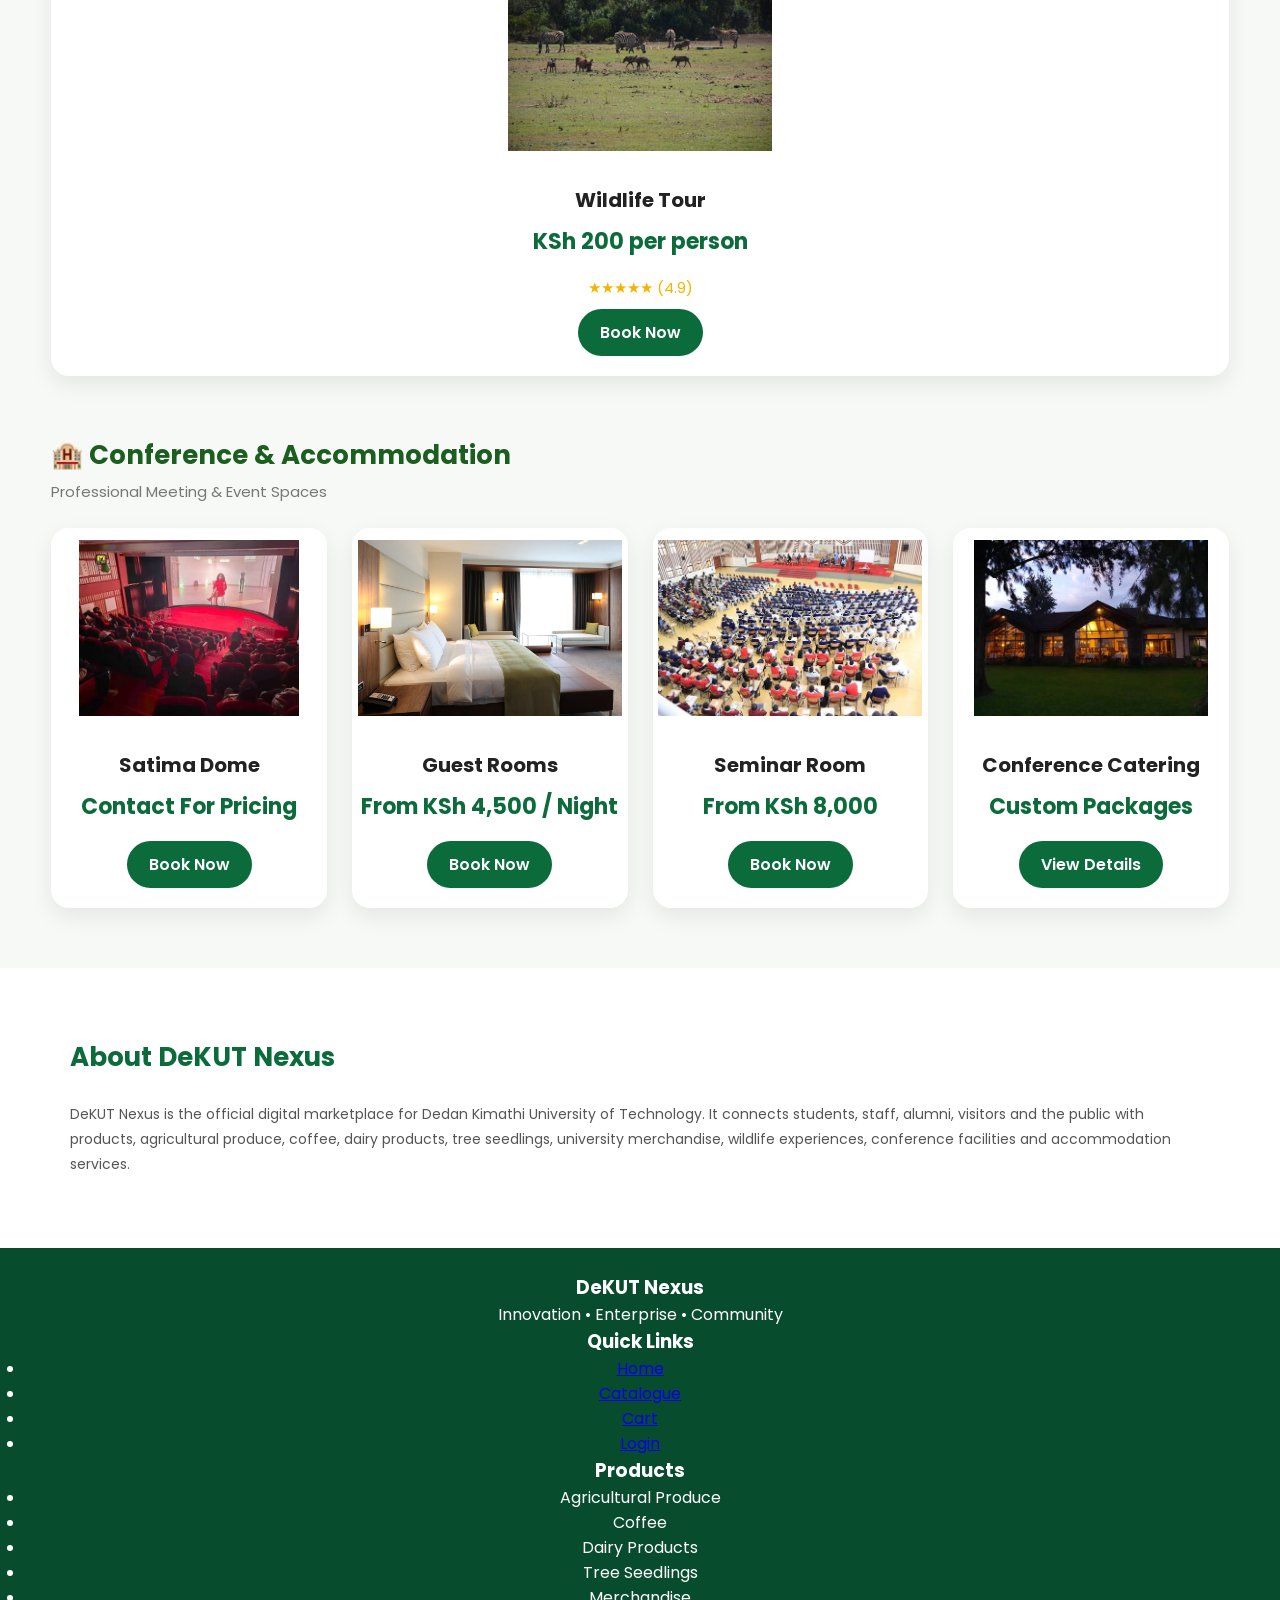
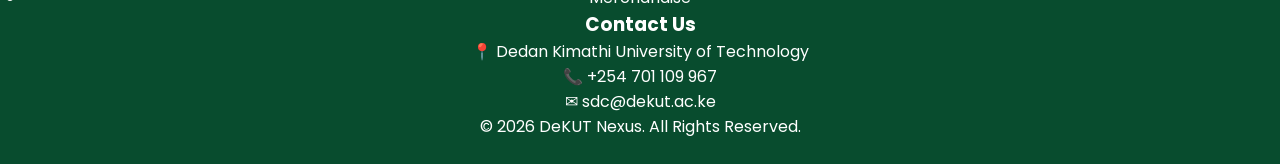
==== commit 27aa2119: "Refactor comment formatting in index.html Updated comment formatting for consistency in index.html." ====
--- a/frontend/index.html
+++ b/frontend/index.html
@@ -19,7 +19,7 @@
 </head>
 
 <body>
-    <!-- ========================================================= -->
+   <!-- ========================================================= -->
     <!-- HEADER -->
     <!-- ========================================================= -->
     <header class="main-header">
@@ -59,6 +59,8 @@
         </div>
 
     </header>
+
+            
 
     <!-- ========================================================= -->
     <!-- SEARCH BAR -->
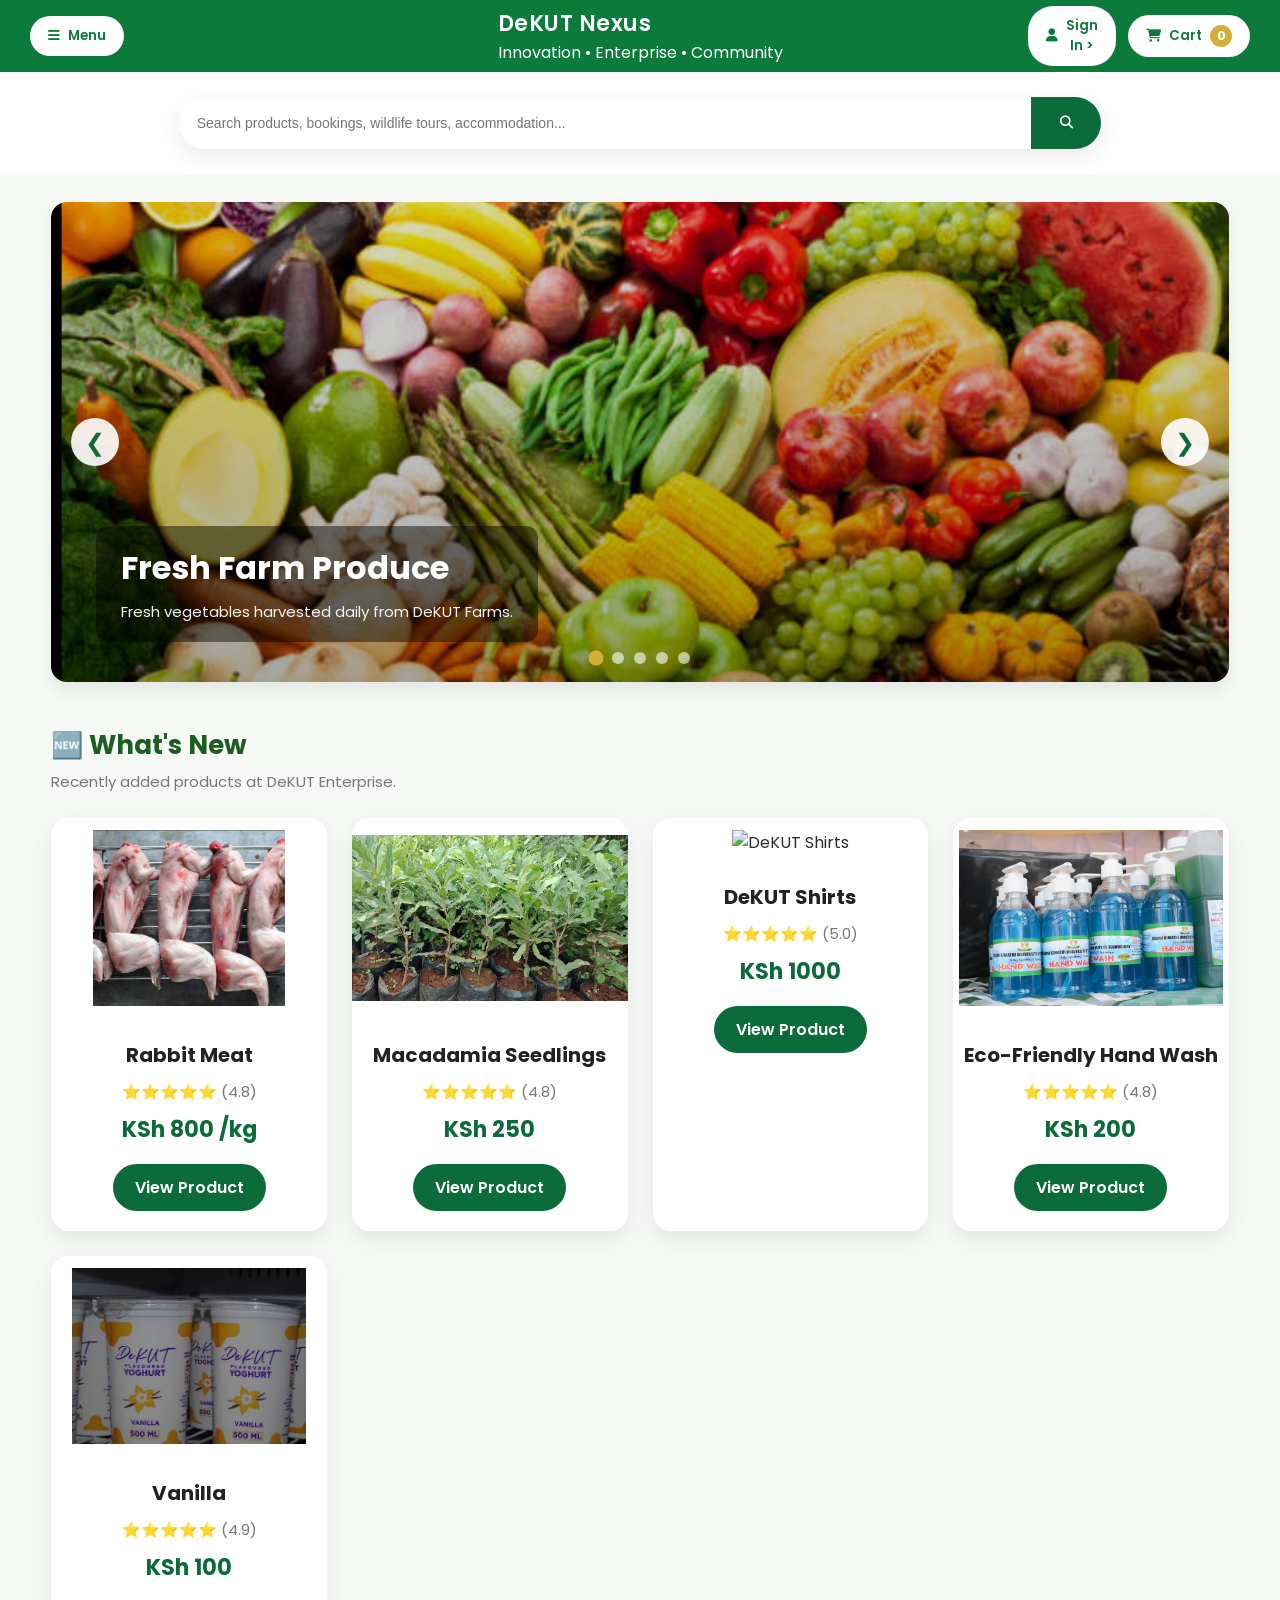
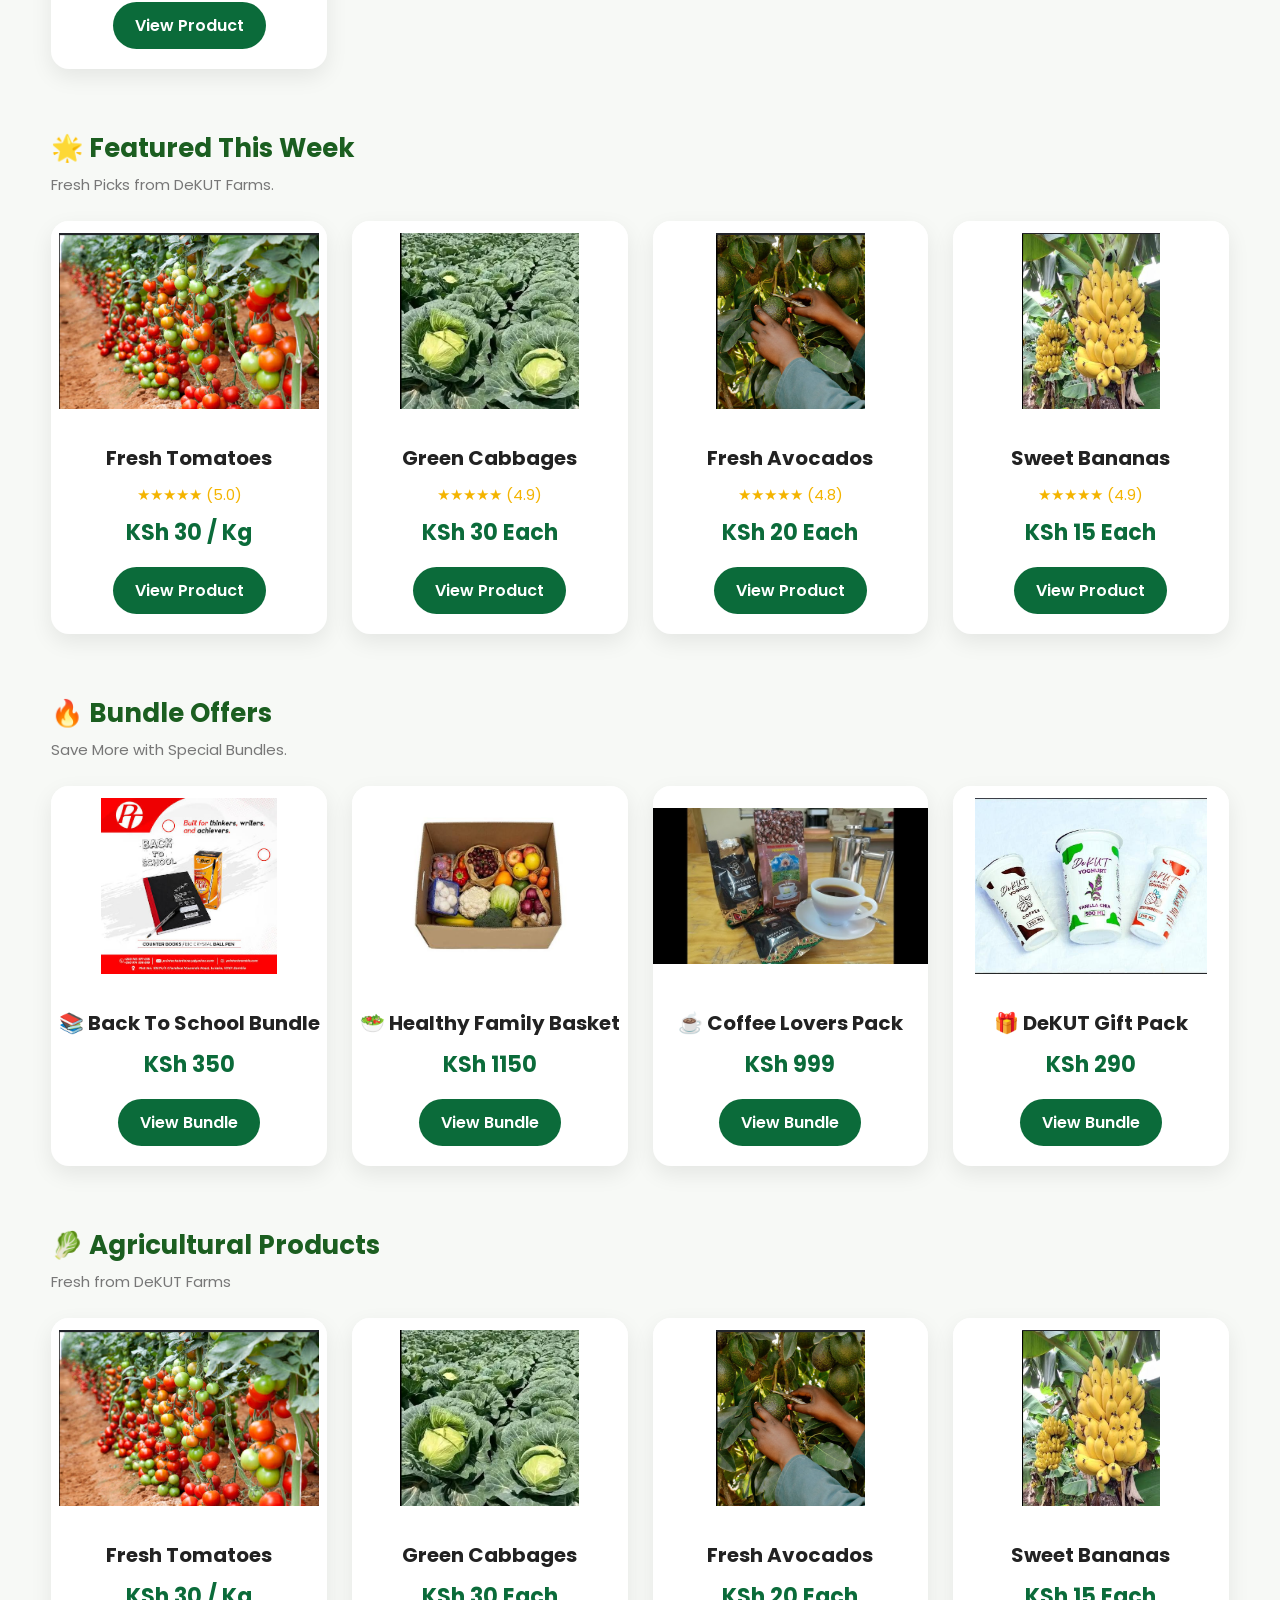
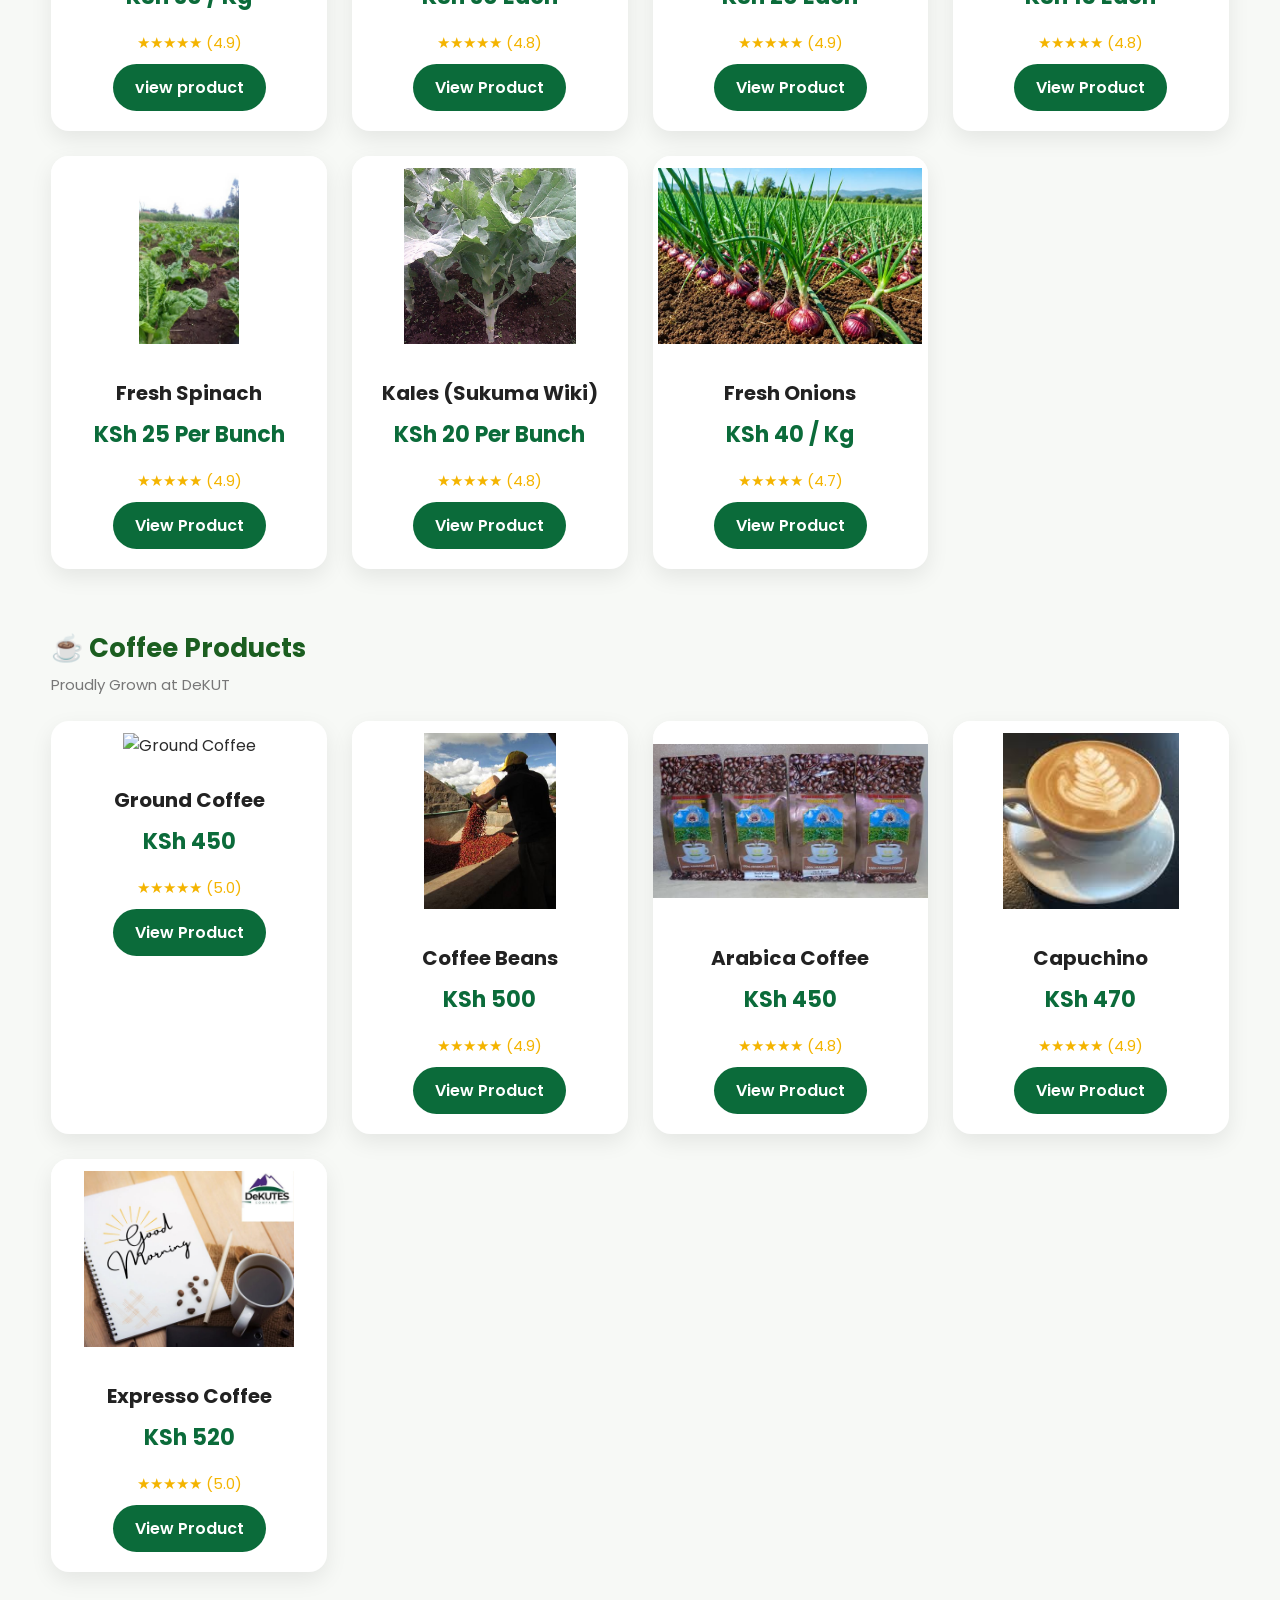
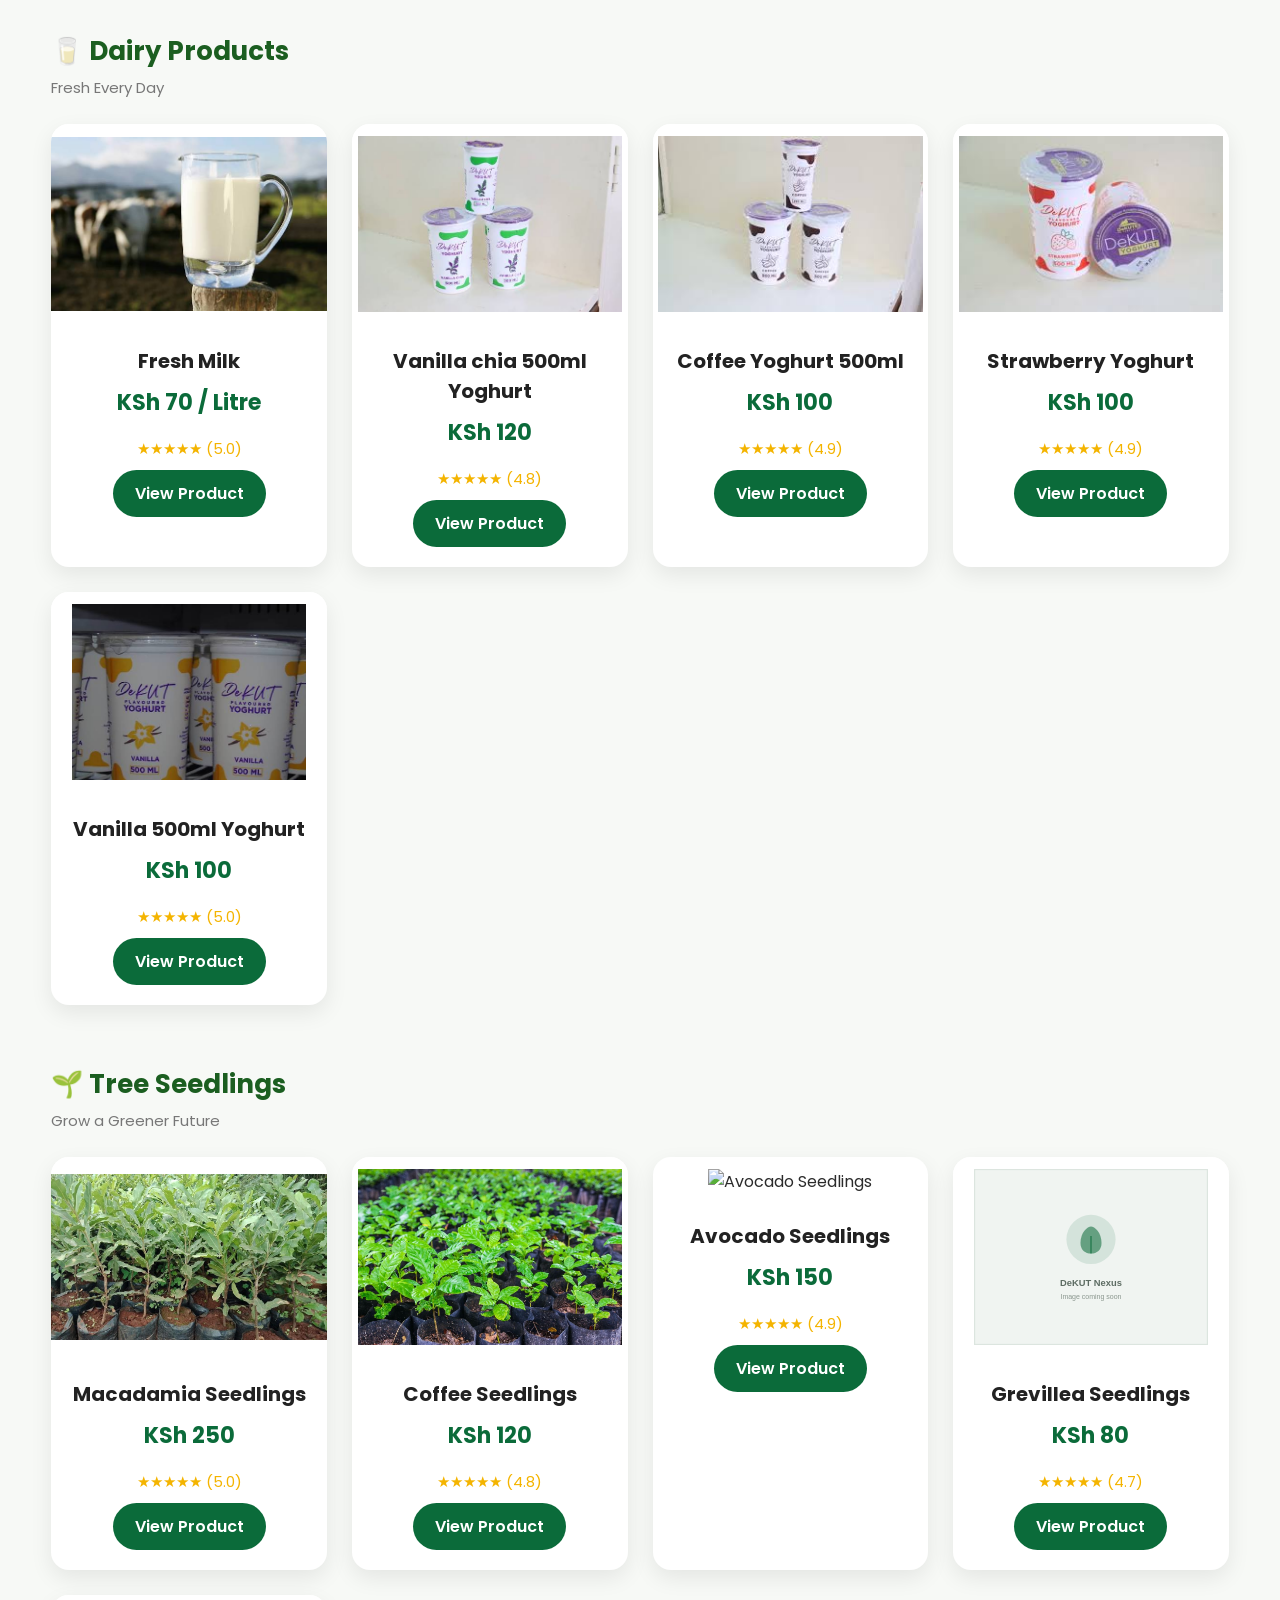
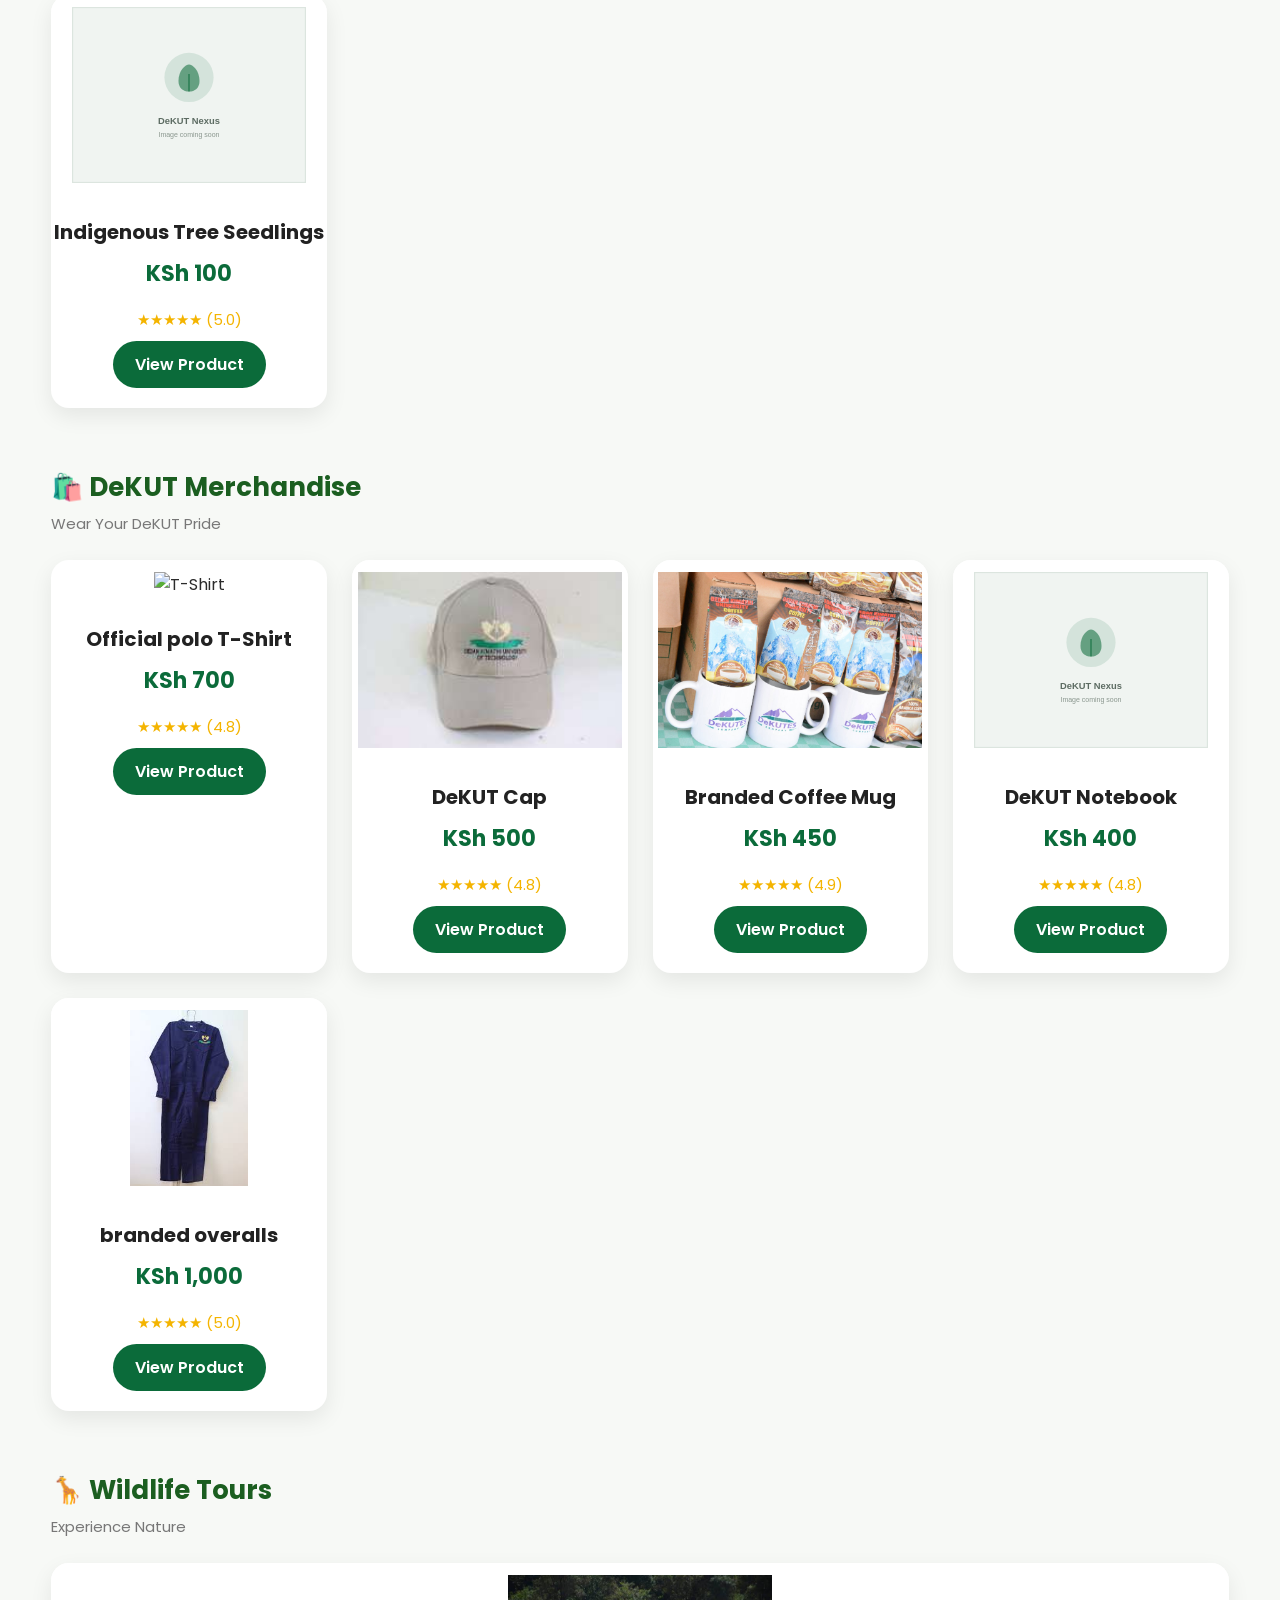
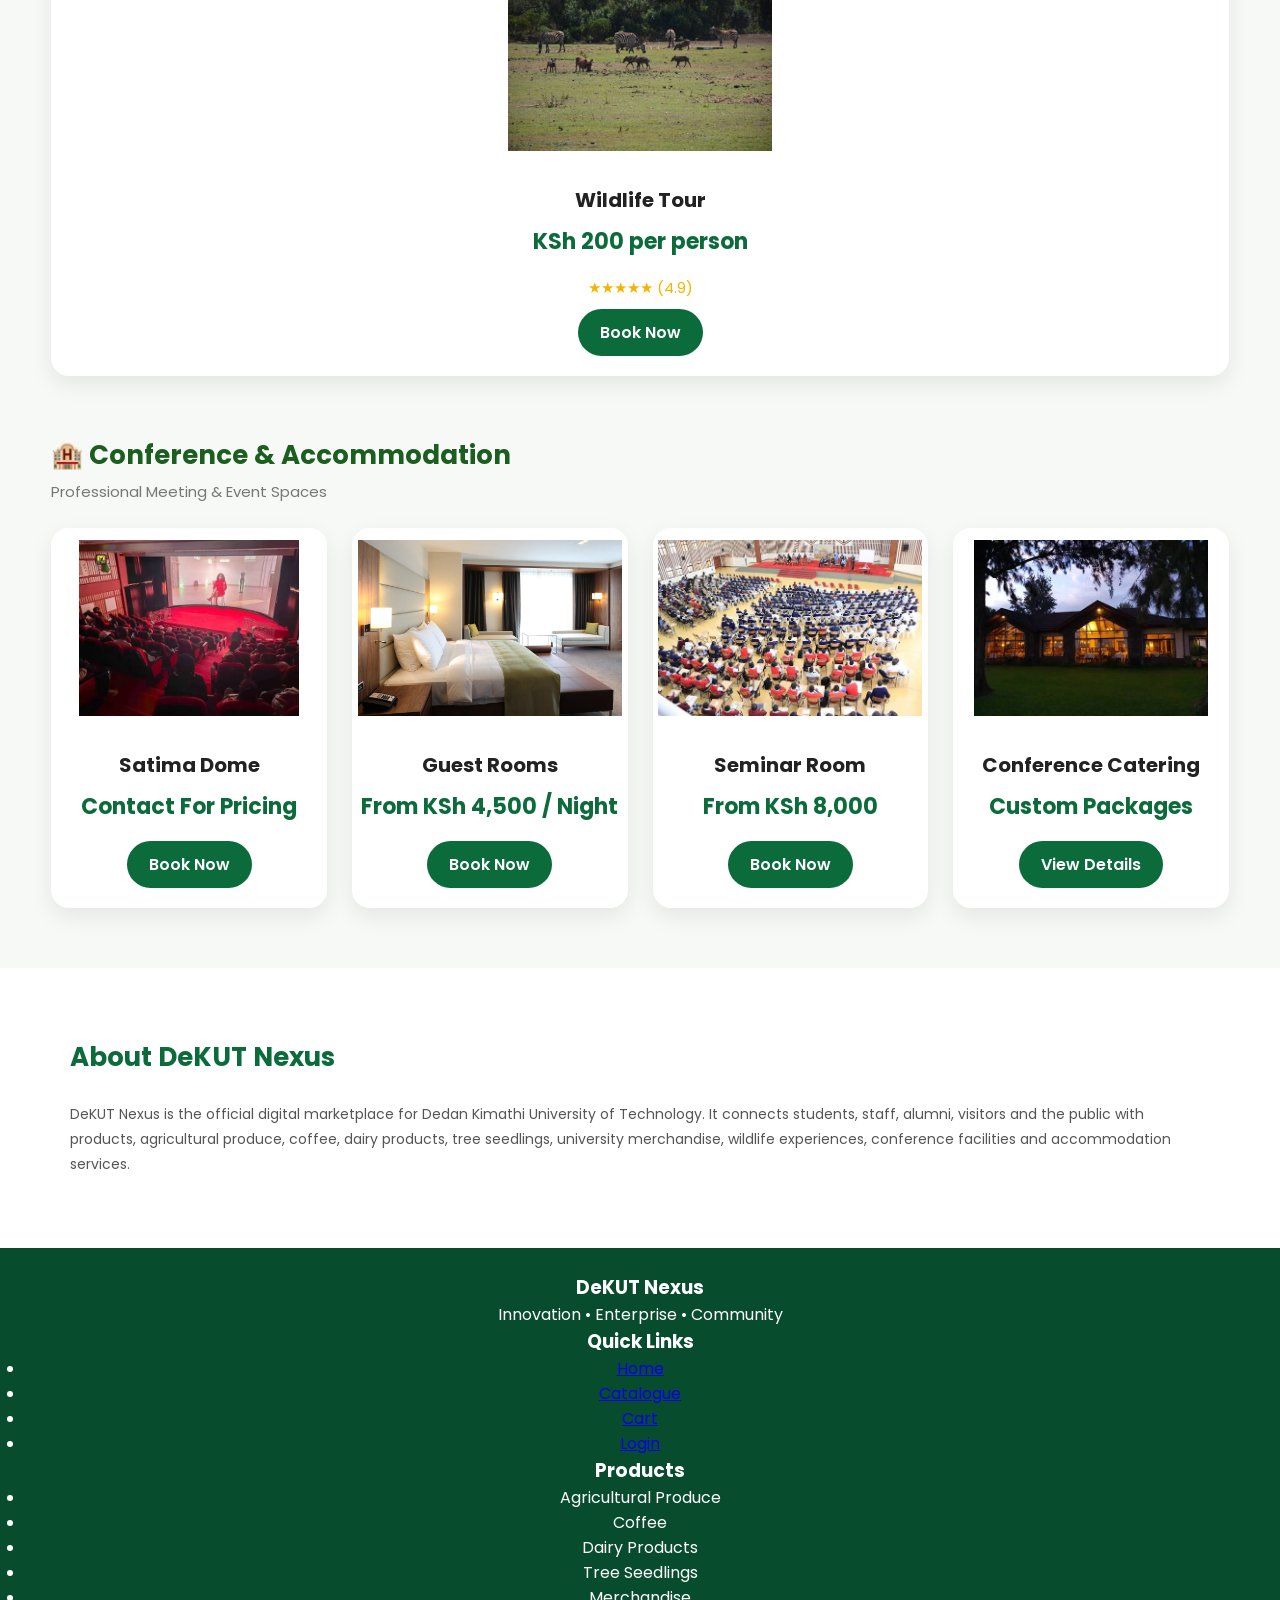
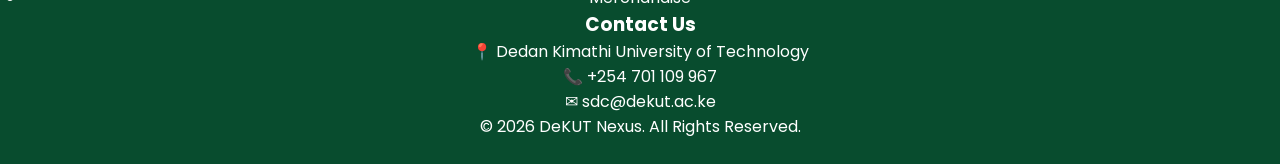
==== commit 229b1509: "Fix image tags for product seedlings" ====
--- a/frontend/index.html
+++ b/frontend/index.html
@@ -760,7 +760,7 @@
         </div>
         <div class="product-grid">
             <div class="product-card">
-                <img alt="Macadamia Seedlings" src="images/products/macadamia seedlings.png" />
+                <img  src="images/products/macadamia seedlings.png" alt="Macadamia Seedlings">
                 <h3>Macadamia Seedlings</h3>
                 <p class="price">KSh 250</p>
                 <p class="rating">★★★★★ (5.0)</p>
@@ -769,7 +769,7 @@
                 </a>
             </div>
             <div class="product-card">
-                <img alt="Coffee Seedlings" src="images/products/coffe seedlings.png" />
+                <img src="images/products/Coffee Seedlings.png" alt="Coffee Seedlings" >
                 <h3>Coffee Seedlings</h3>
                 <p class="price">KSh 120</p>
                 <p class="rating">★★★★★ (4.8)</p>
@@ -778,7 +778,7 @@
                 </a>
             </div>
             <div class="product-card">
-                <img alt="Avocado Seedlings" src="images/products/avocado seedlings.png" />
+                <img src="images/products/avocado seedlings.png" alt="Avocado Seedlings" >
                 <h3>Avocado Seedlings</h3>
                 <p class="price">KSh 150</p>
                 <p class="rating">★★★★★ (4.9)</p>
@@ -788,7 +788,7 @@
                 </a>
             </div>
             <div class="product-card">
-                <img alt="Grevillea" src="images/placeholder.svg" />
+                <img src="images/placeholder.svg" alt="Grevillea">
                 <h3>Grevillea Seedlings</h3>
                 <p class="price">KSh 80</p>
                 <p class="rating">★★★★★ (4.7)</p>
@@ -797,7 +797,7 @@
                 </a>
             </div>
             <div class="product-card">
-                <img alt="Indigenous Tree" src="images/placeholder.svg" />
+                <img src="images/placeholder.svg" alt="Indigenous Tree">
                 <h3>Indigenous Tree Seedlings</h3>
                 <p class="price">KSh 100</p>
                 <p class="rating">★★★★★ (5.0)</p>
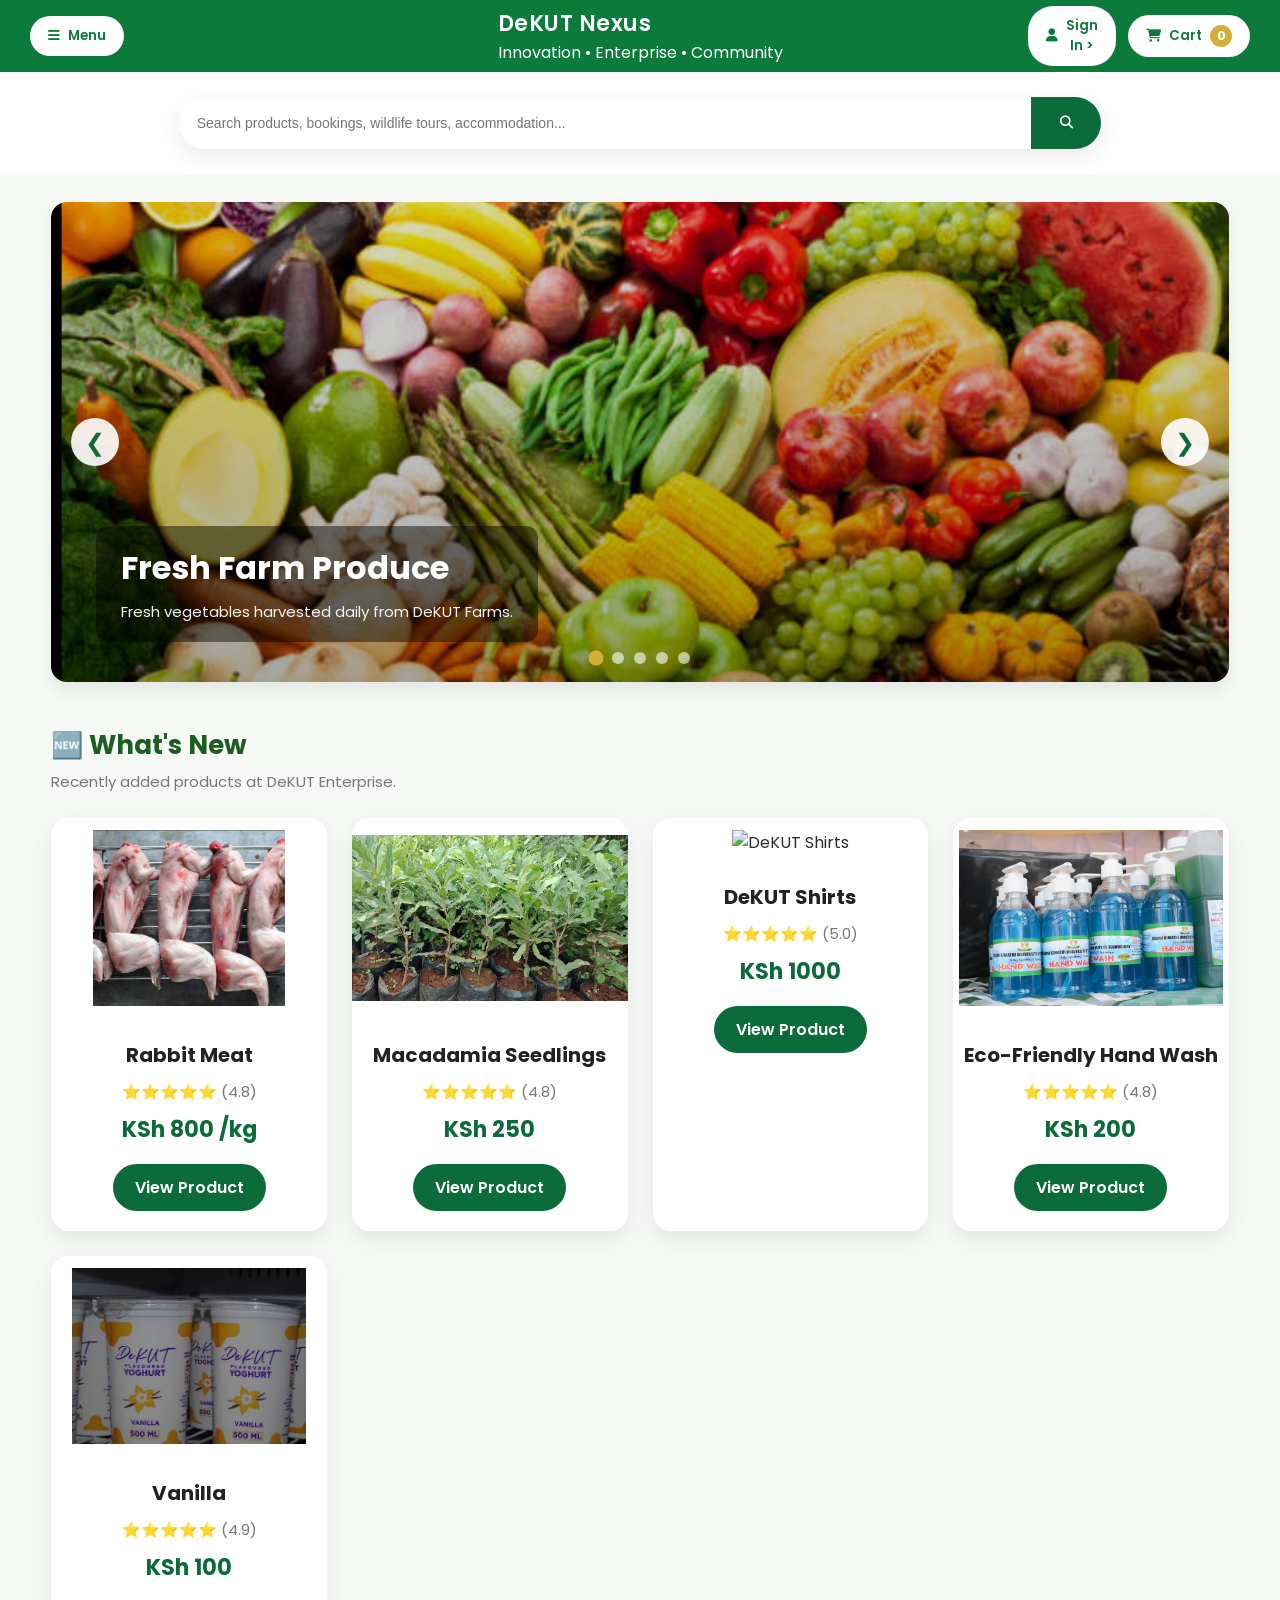
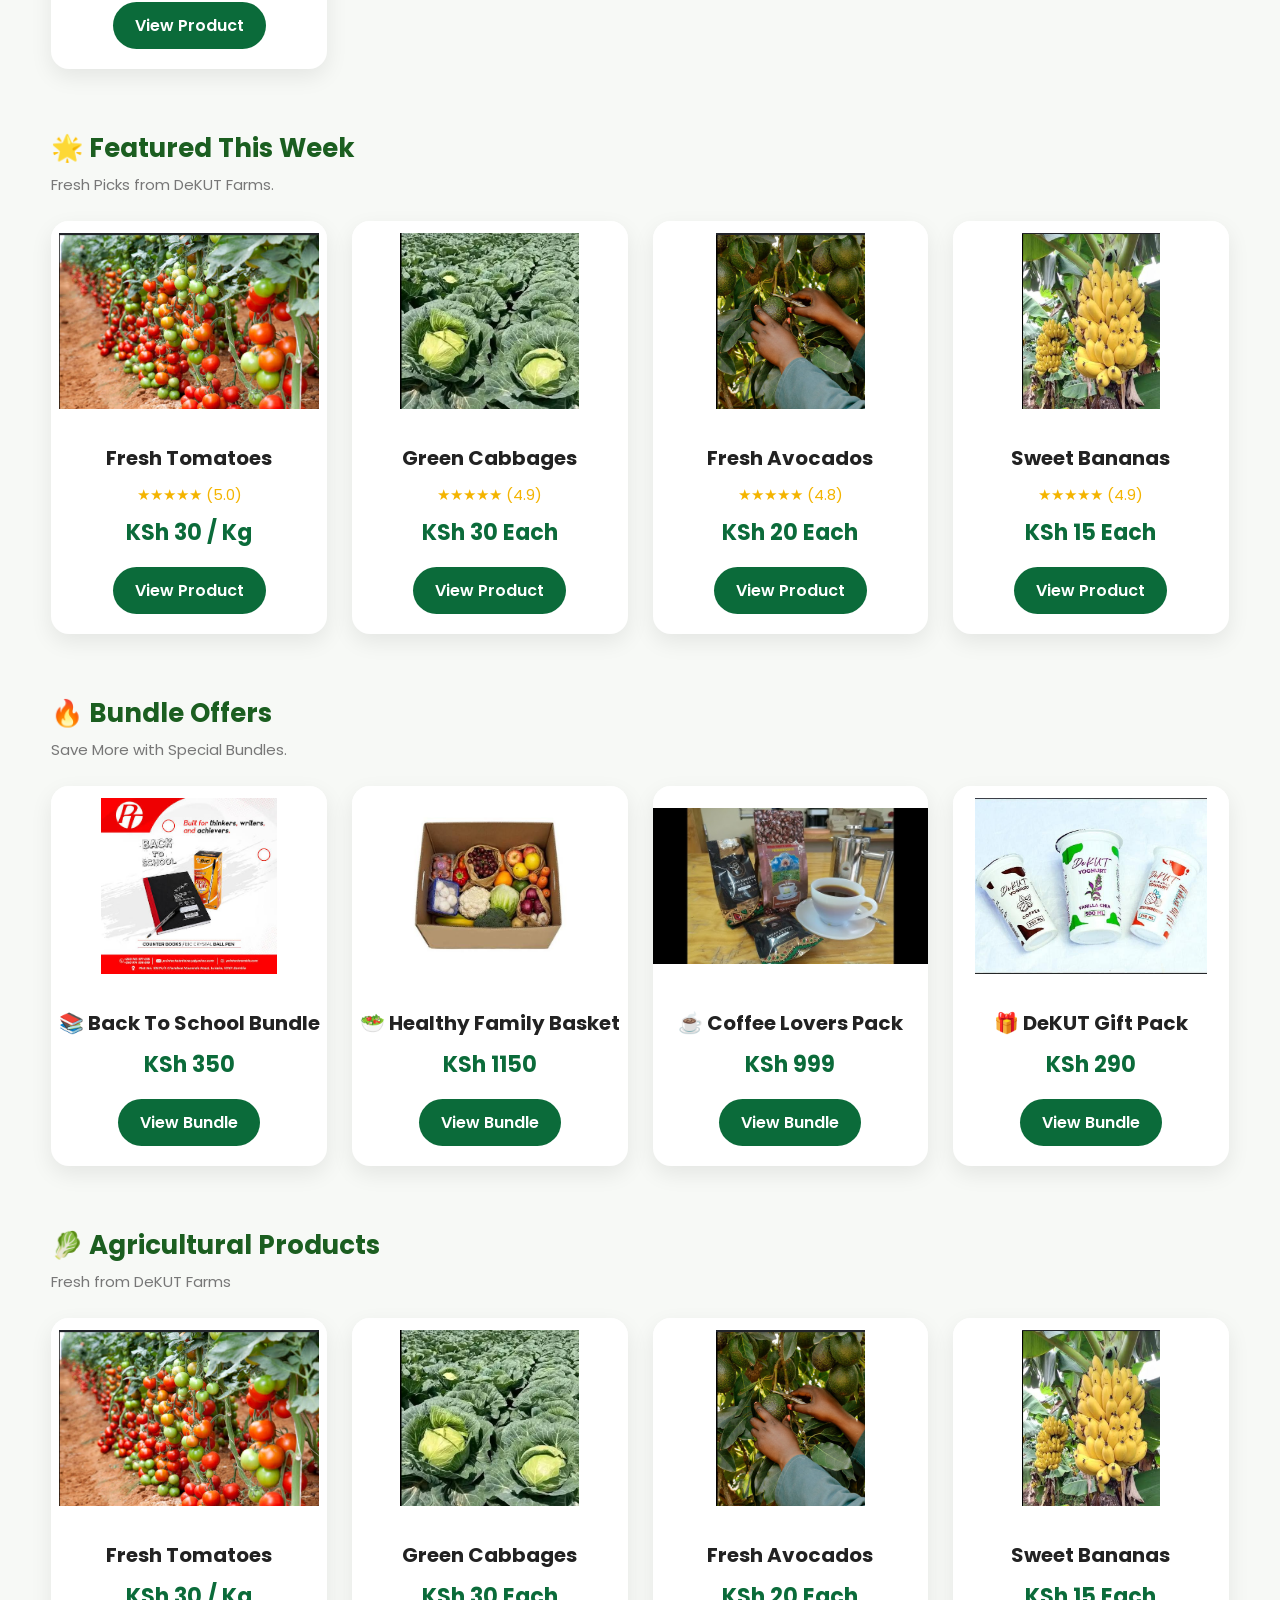
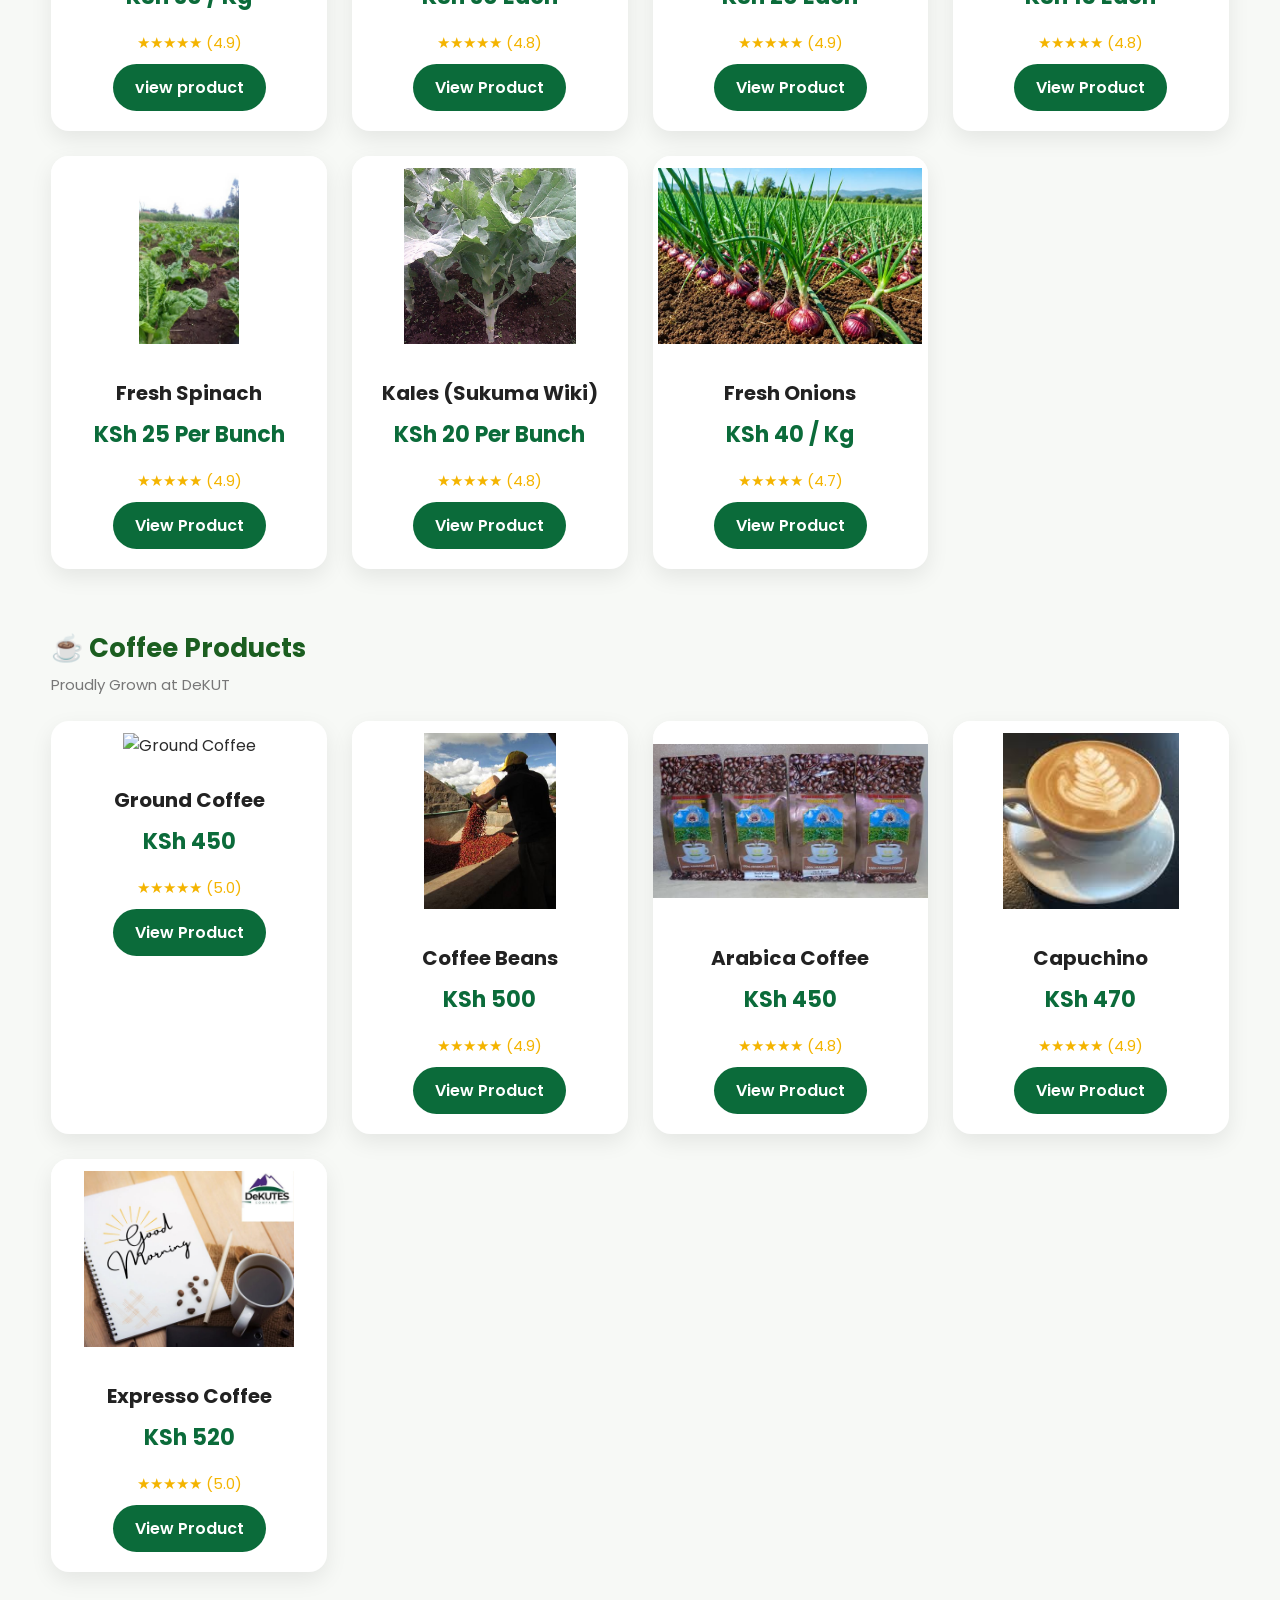
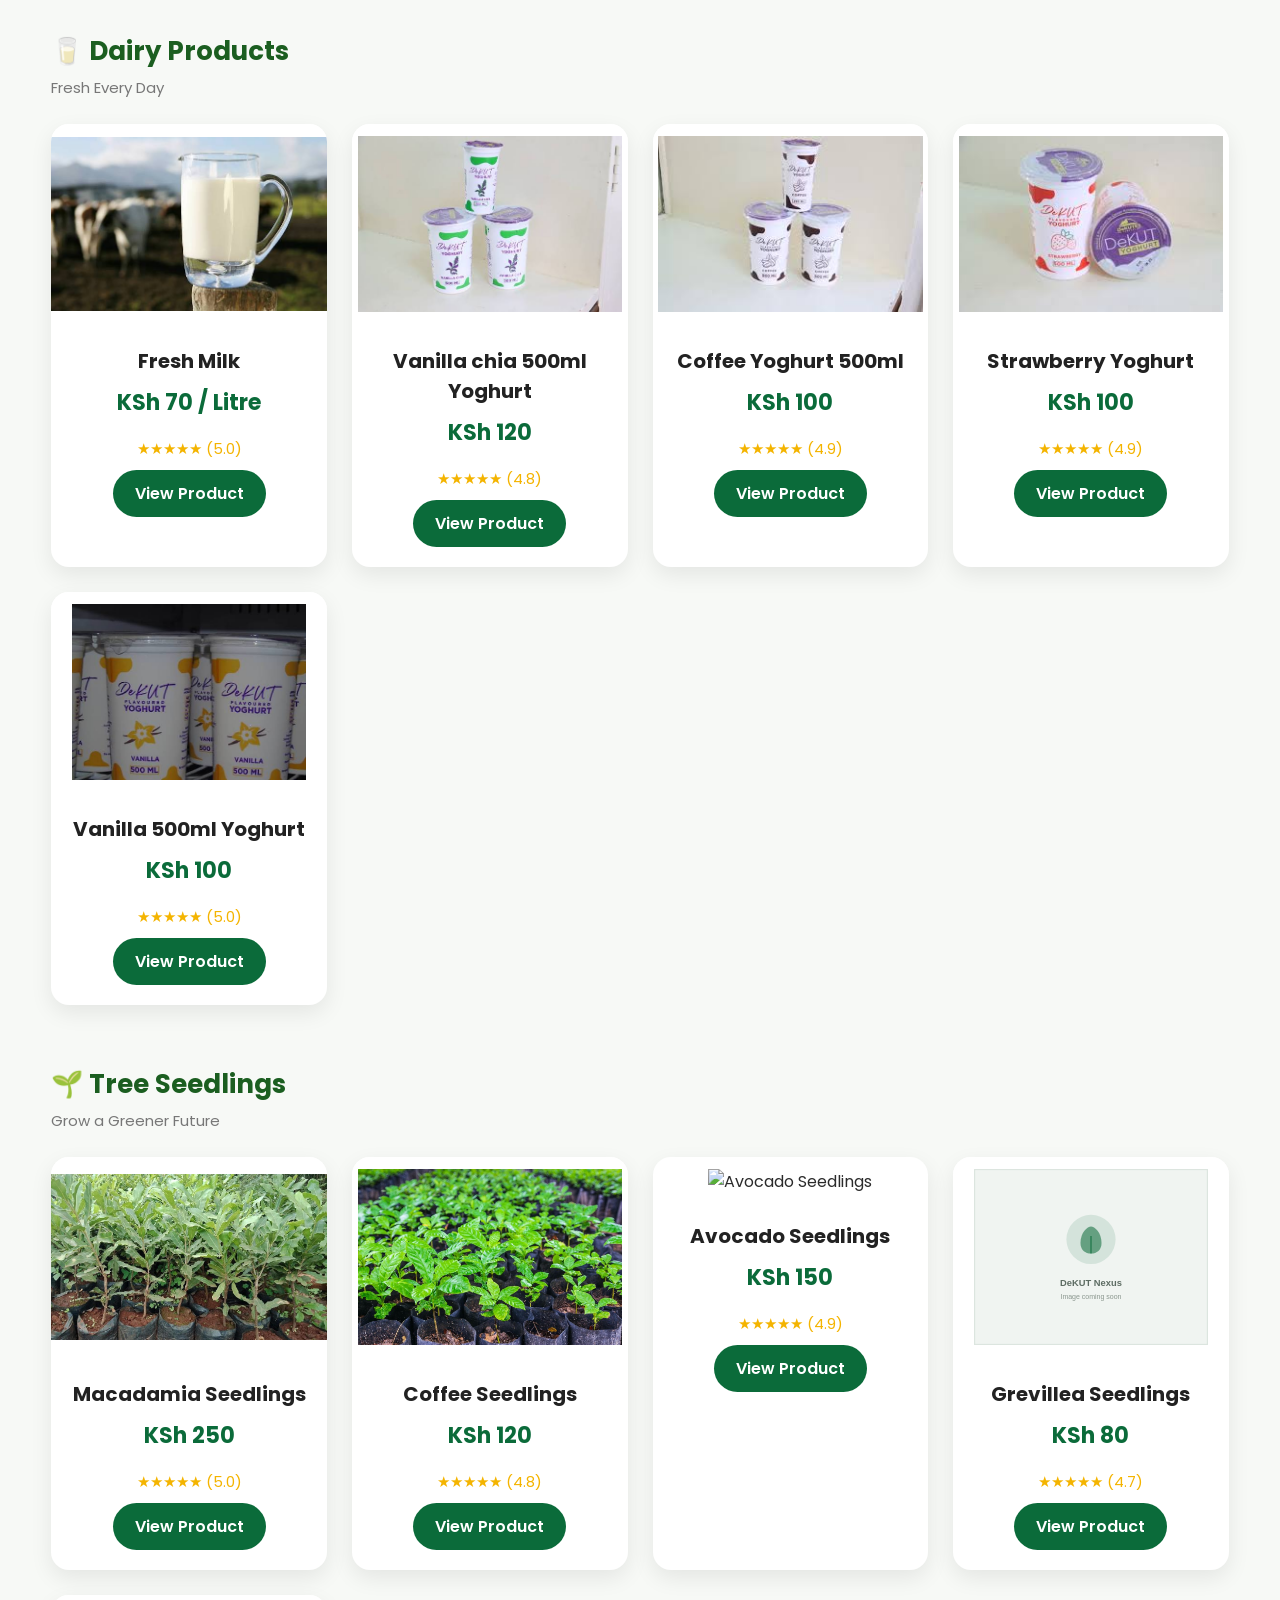
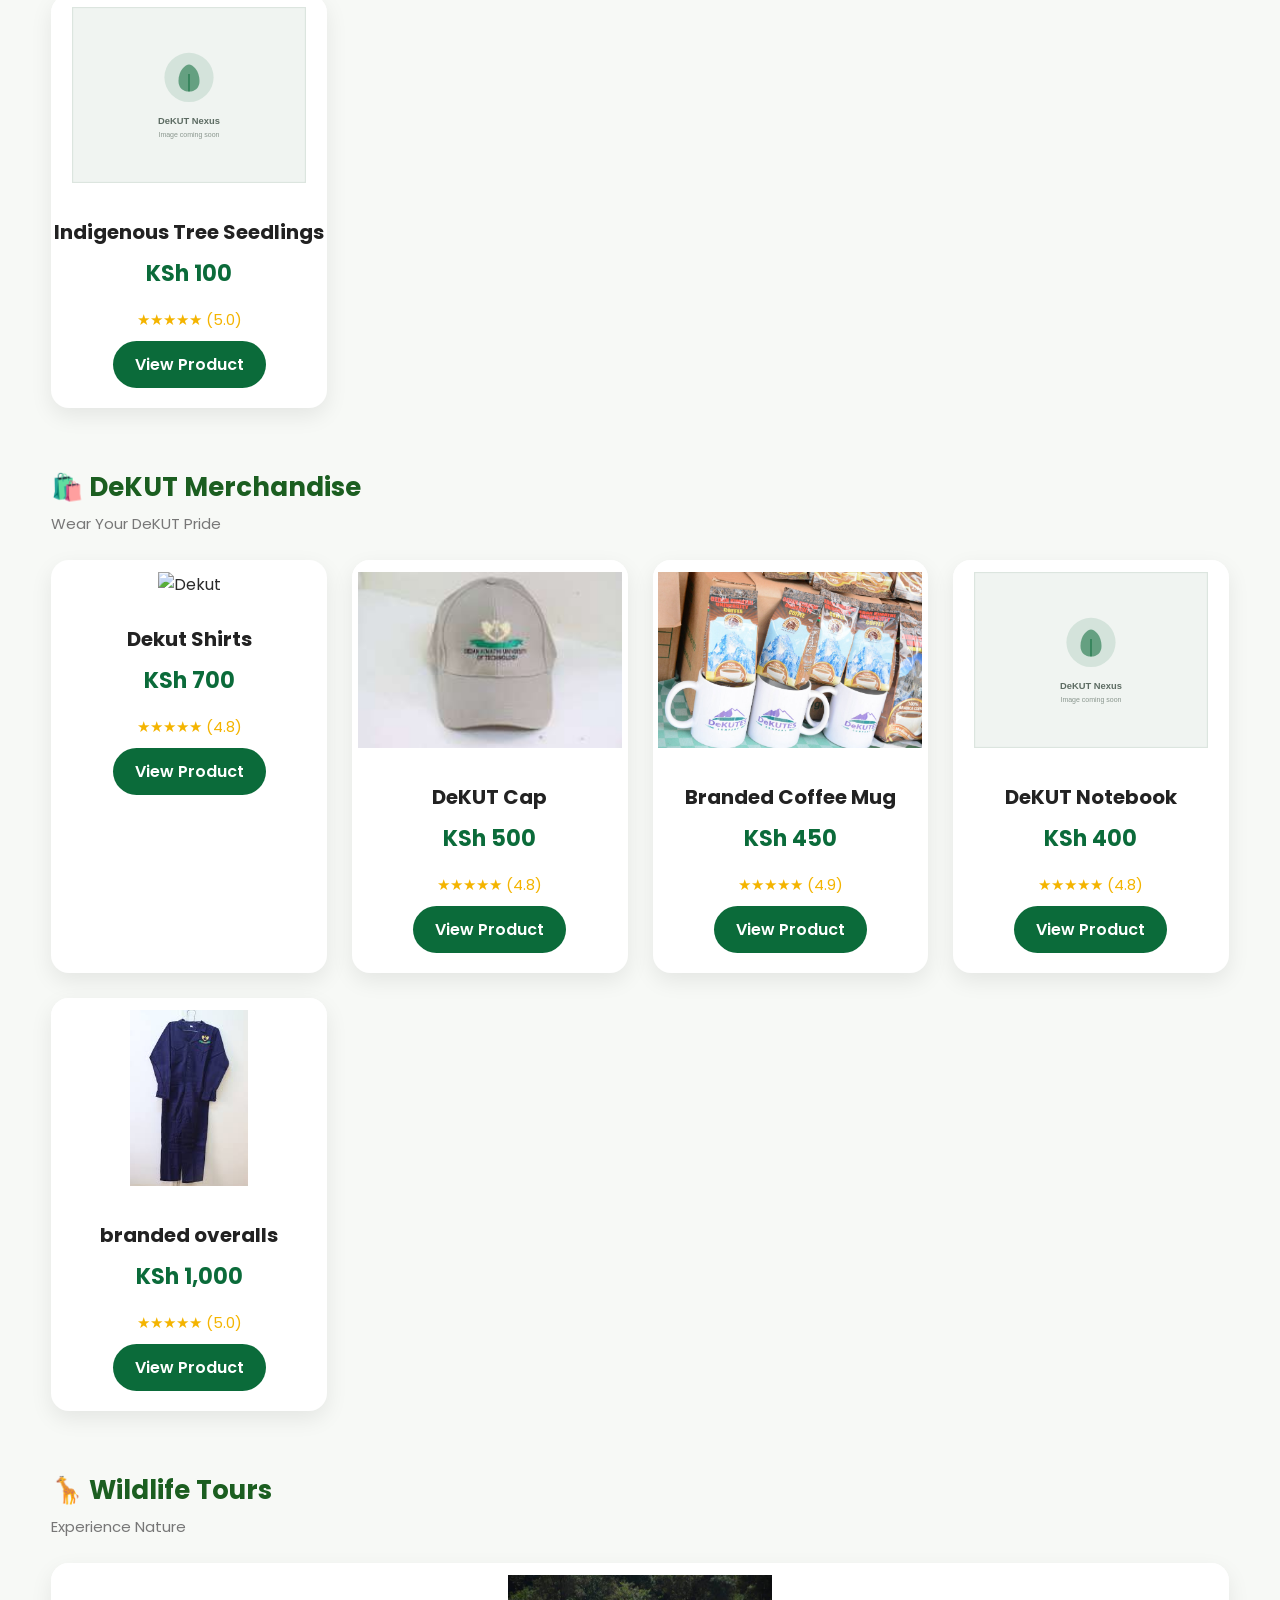
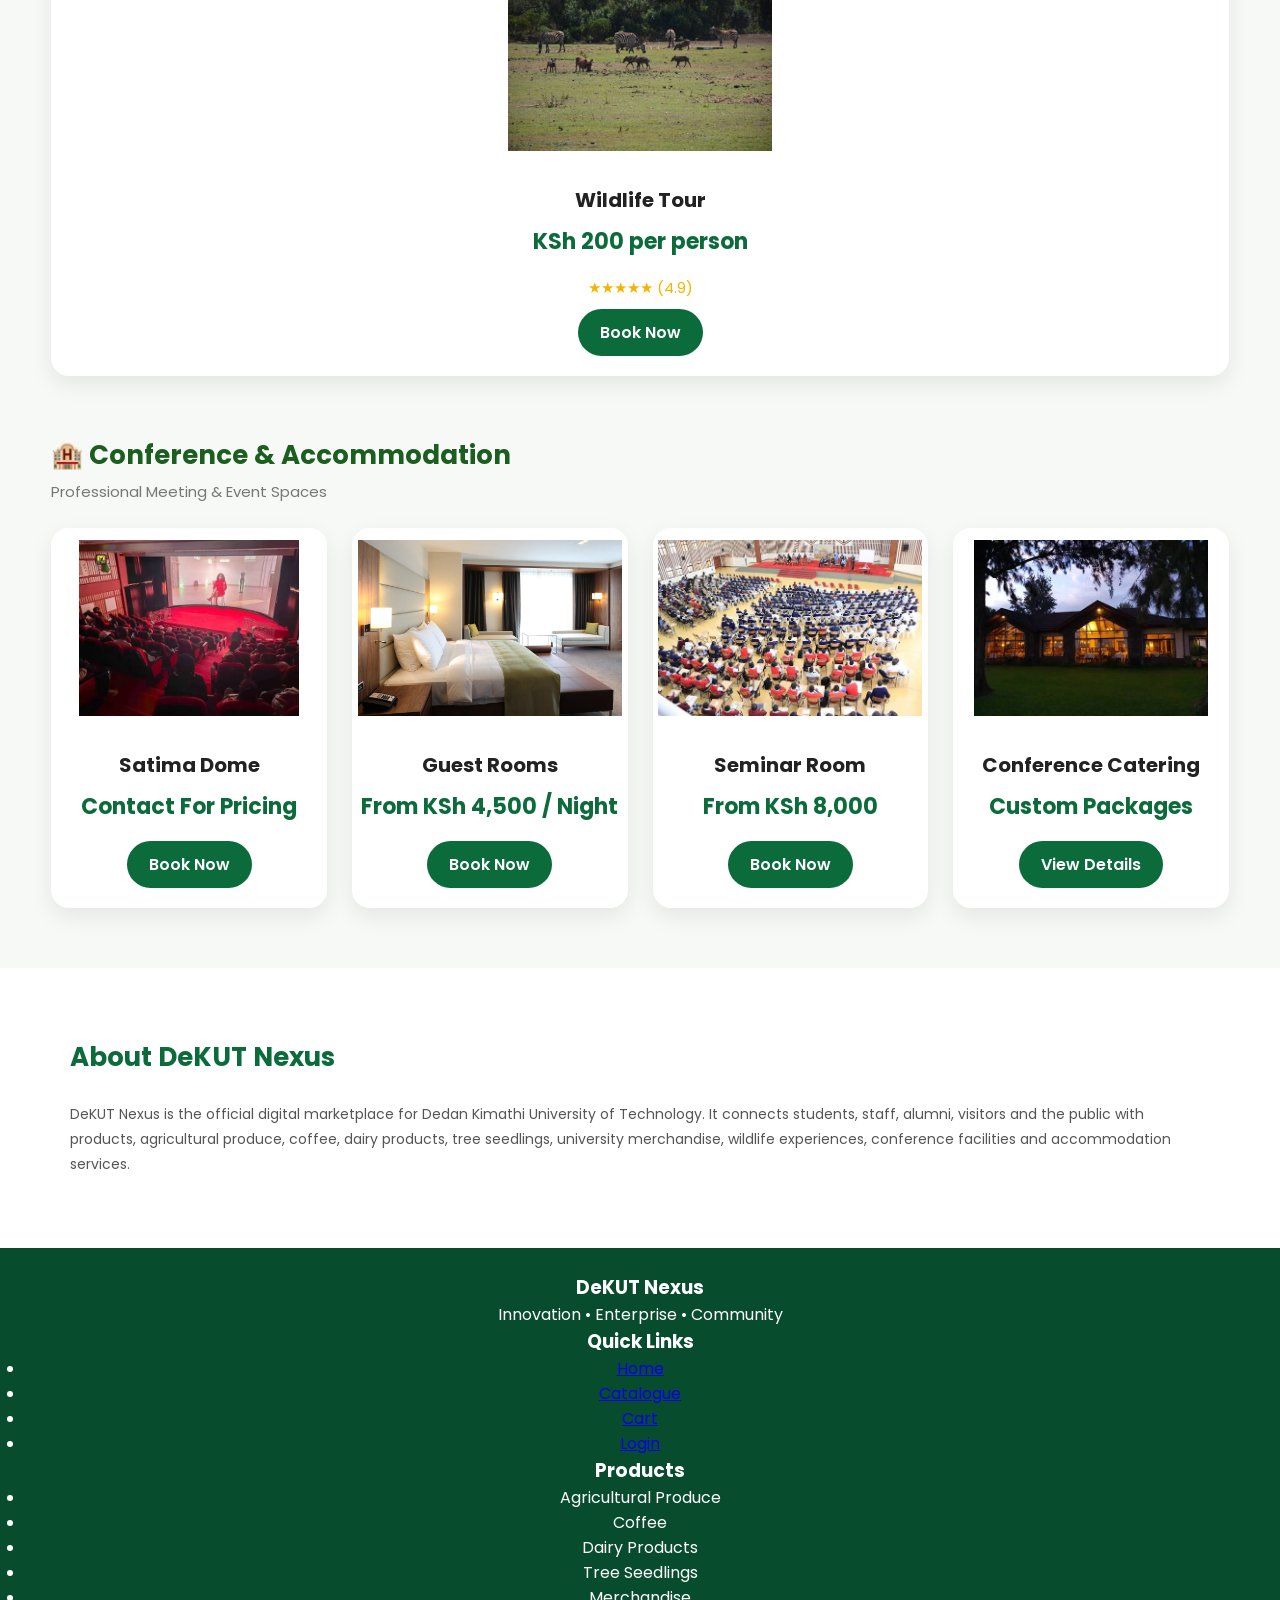
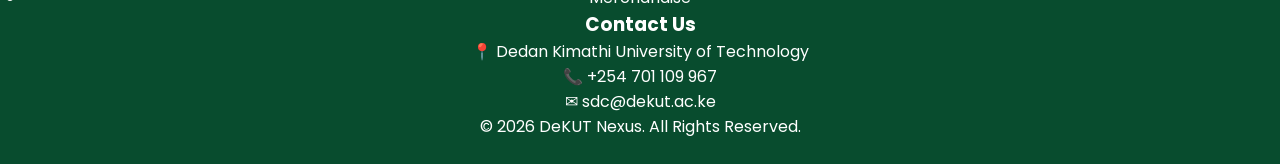
==== commit 958ac094: "Update product details for Dekut Shirts" ====
--- a/frontend/index.html
+++ b/frontend/index.html
@@ -819,9 +819,9 @@
 
             <div class="product-card">
 
-                <img src="images/products/Shirts.png" alt="T-Shirt">
-
-                <h3>Official polo T-Shirt</h3>
+                <img src="images/products/Shirts.png" alt=Dekut Shirts">
+
+                <h3>Dekut Shirts</h3>
 
                 <p class="price">KSh 700</p>
 
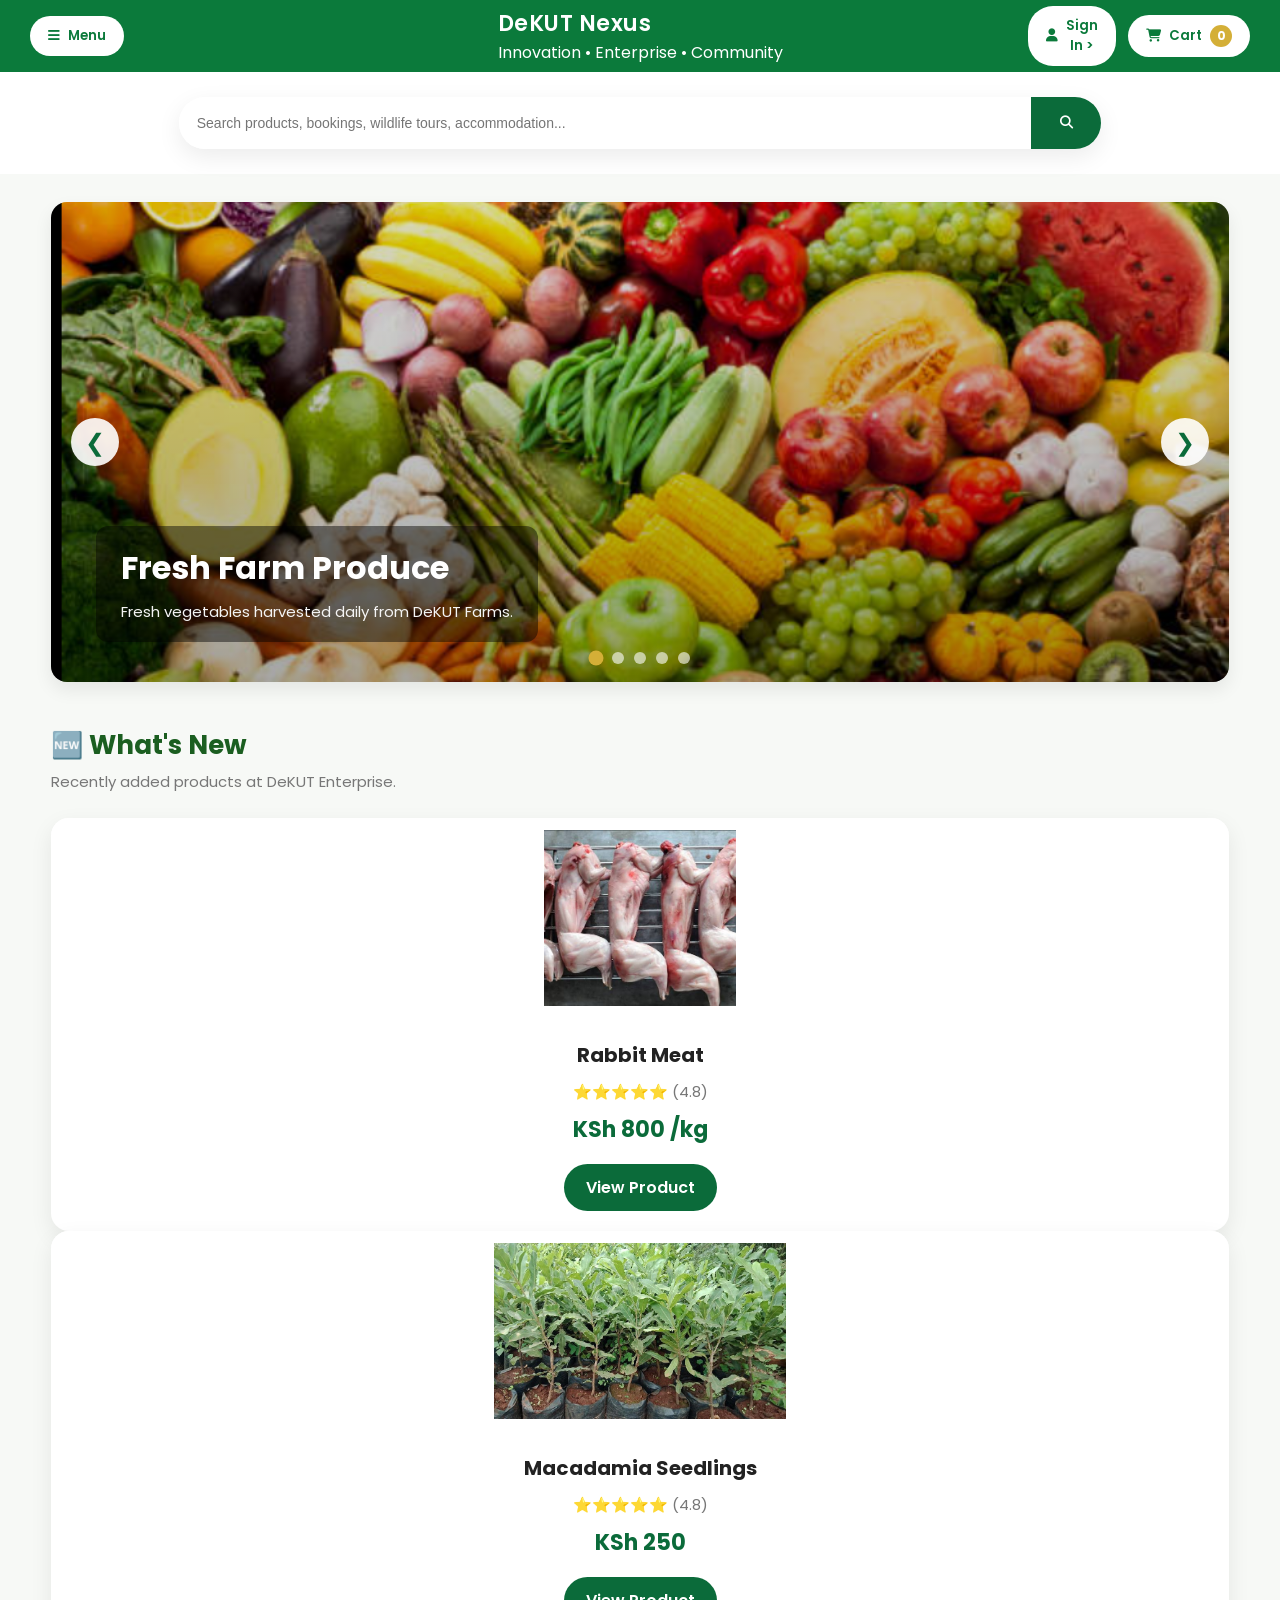
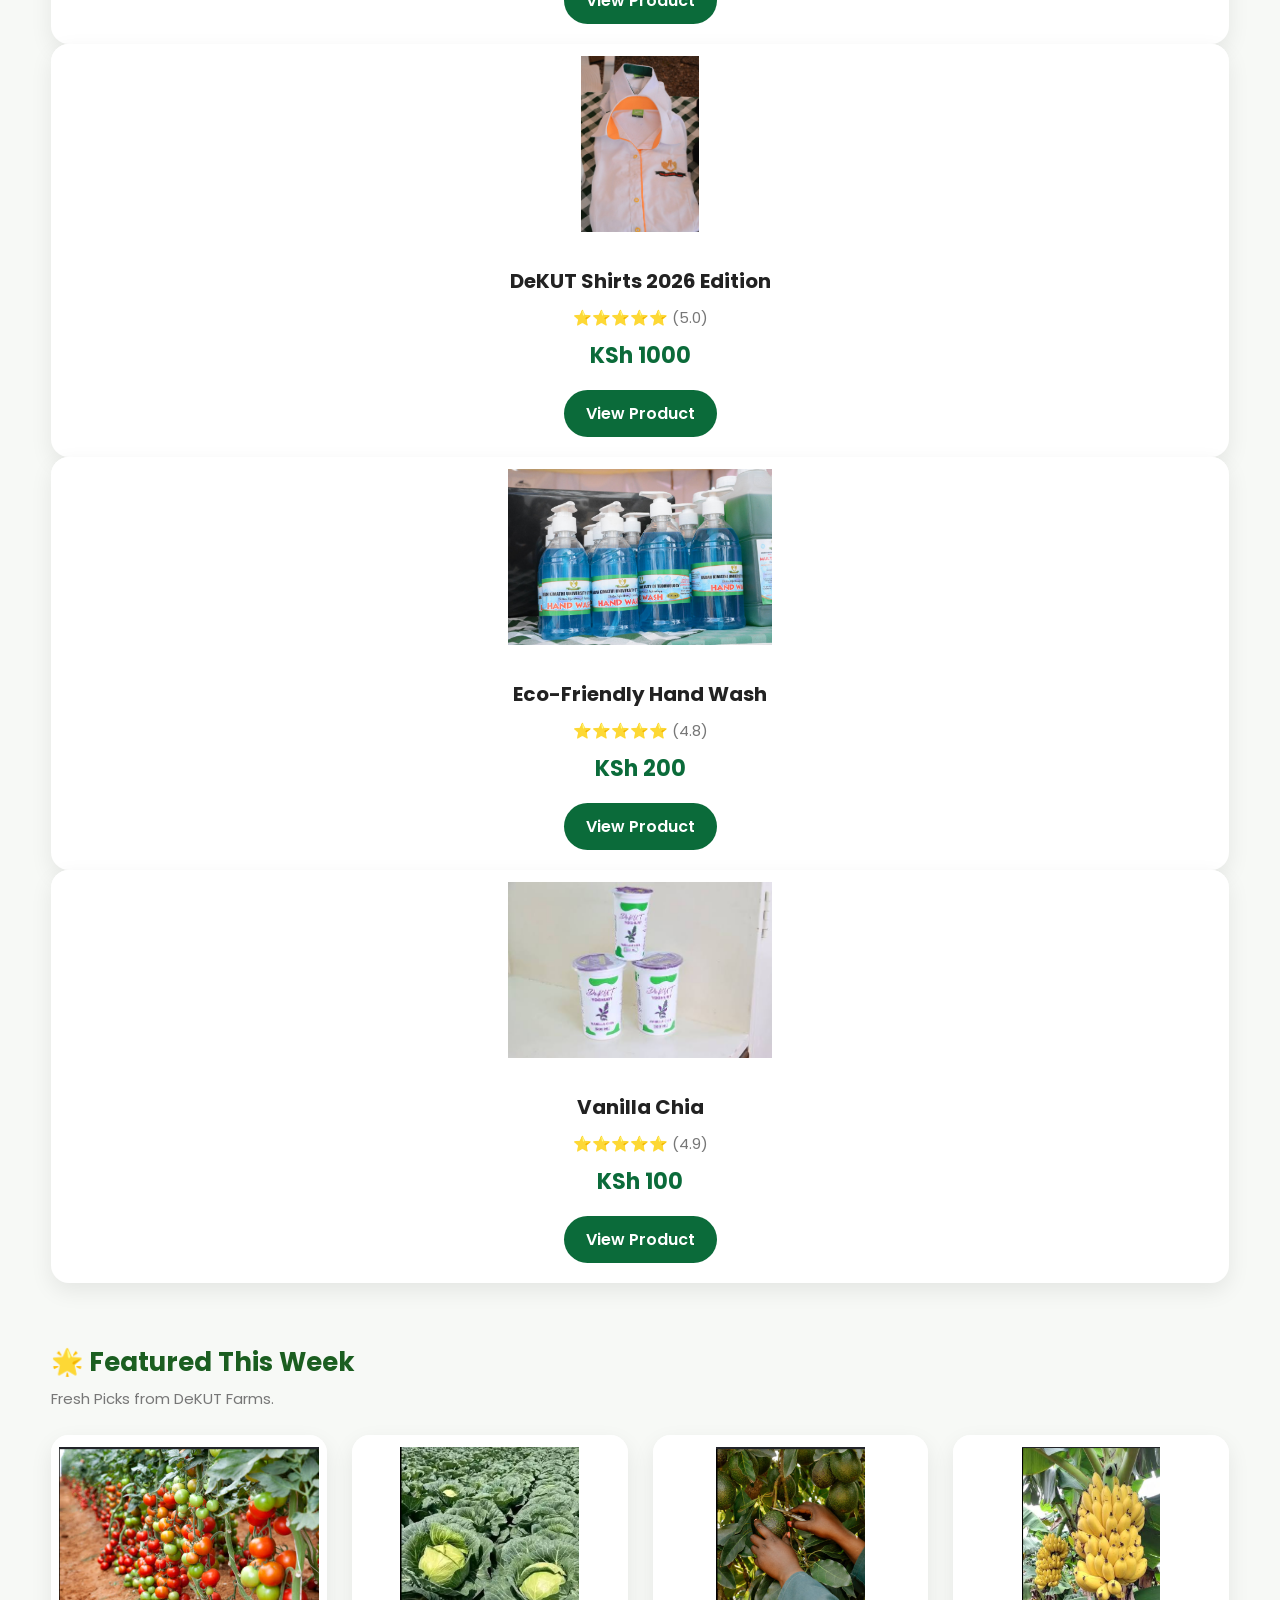
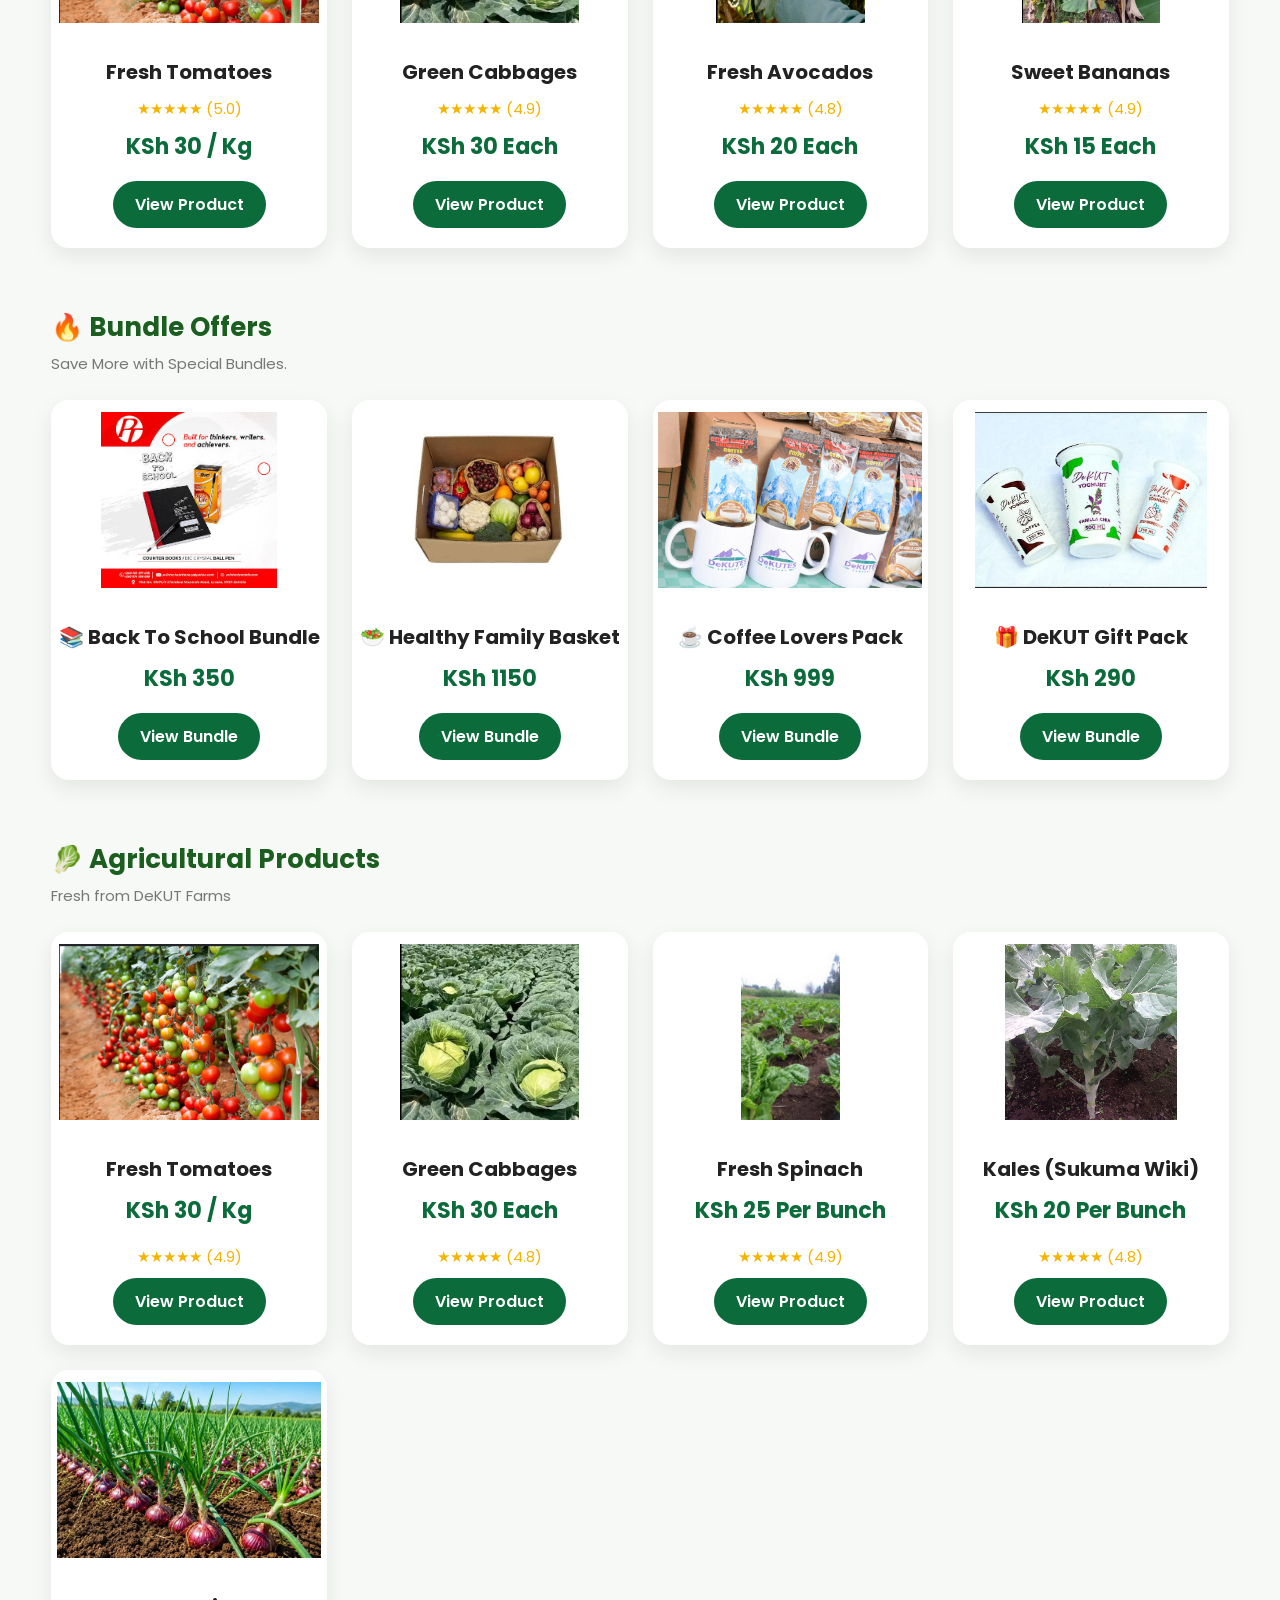
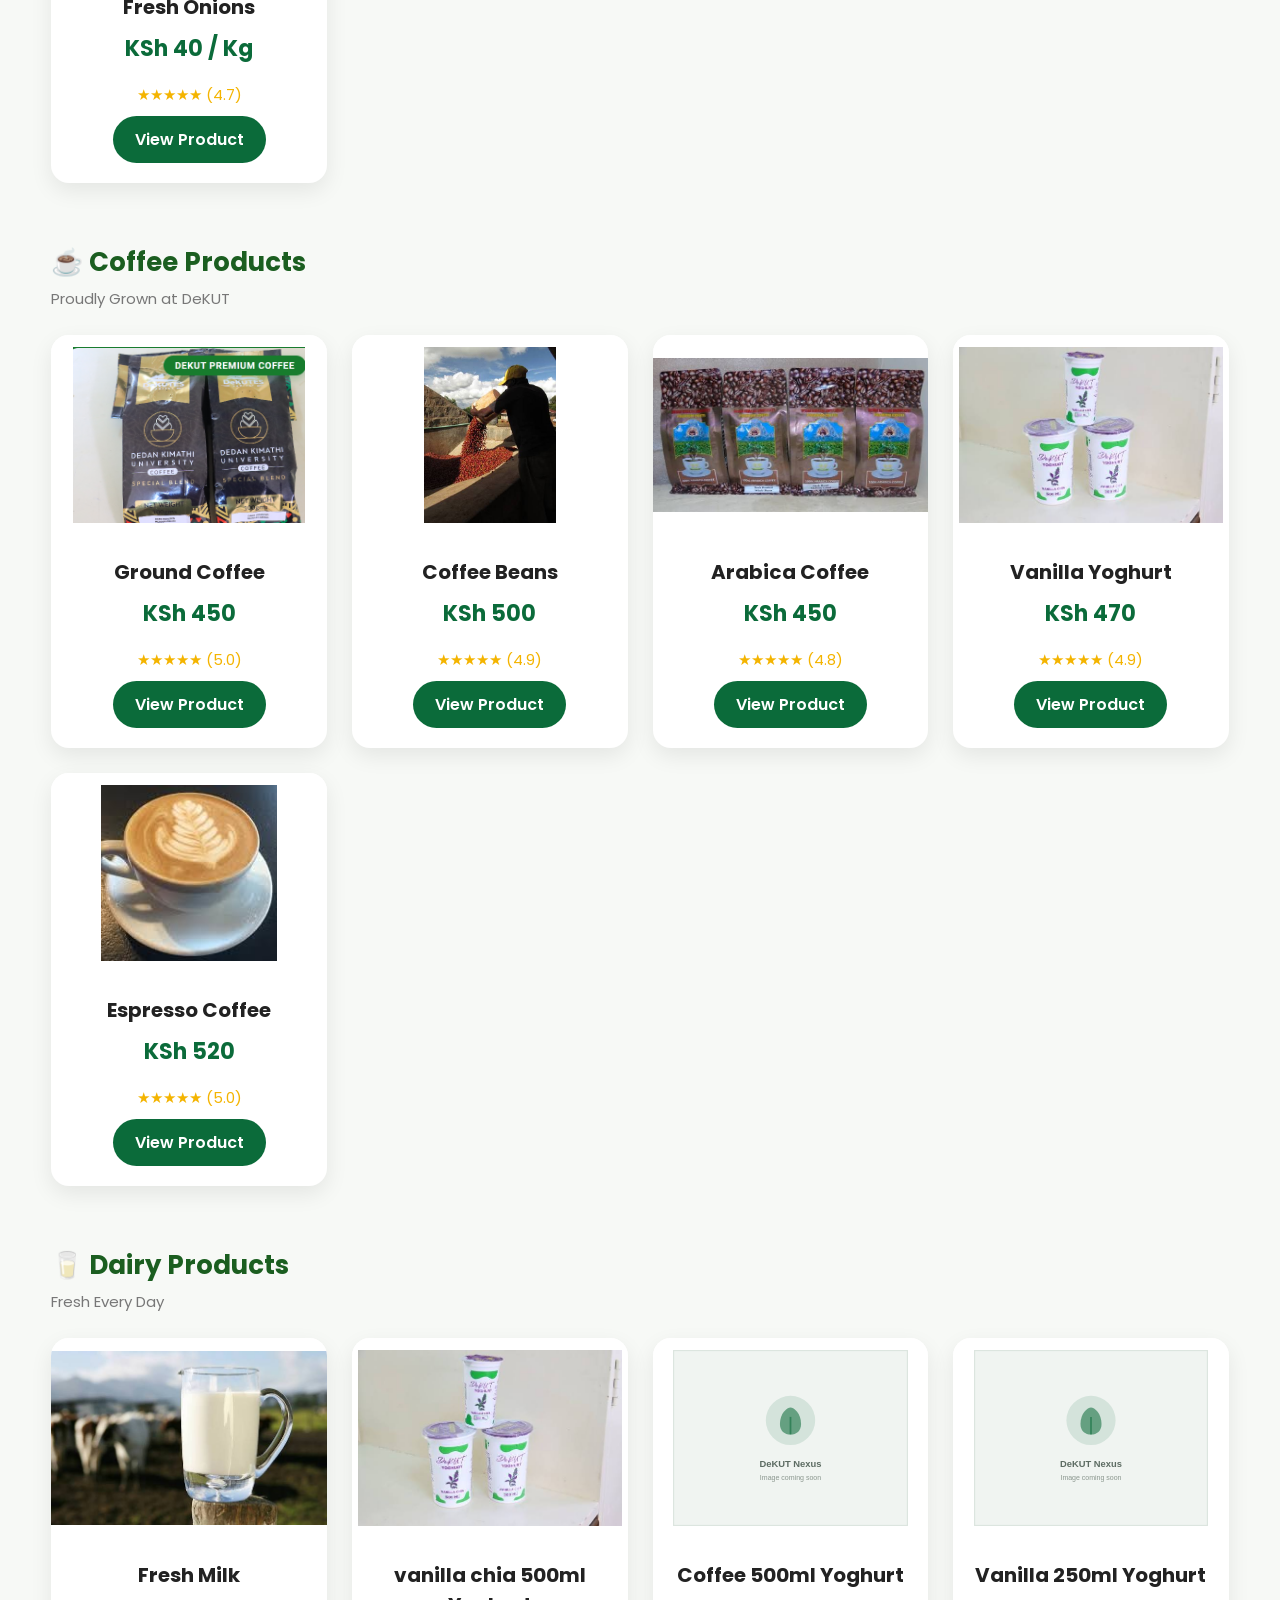
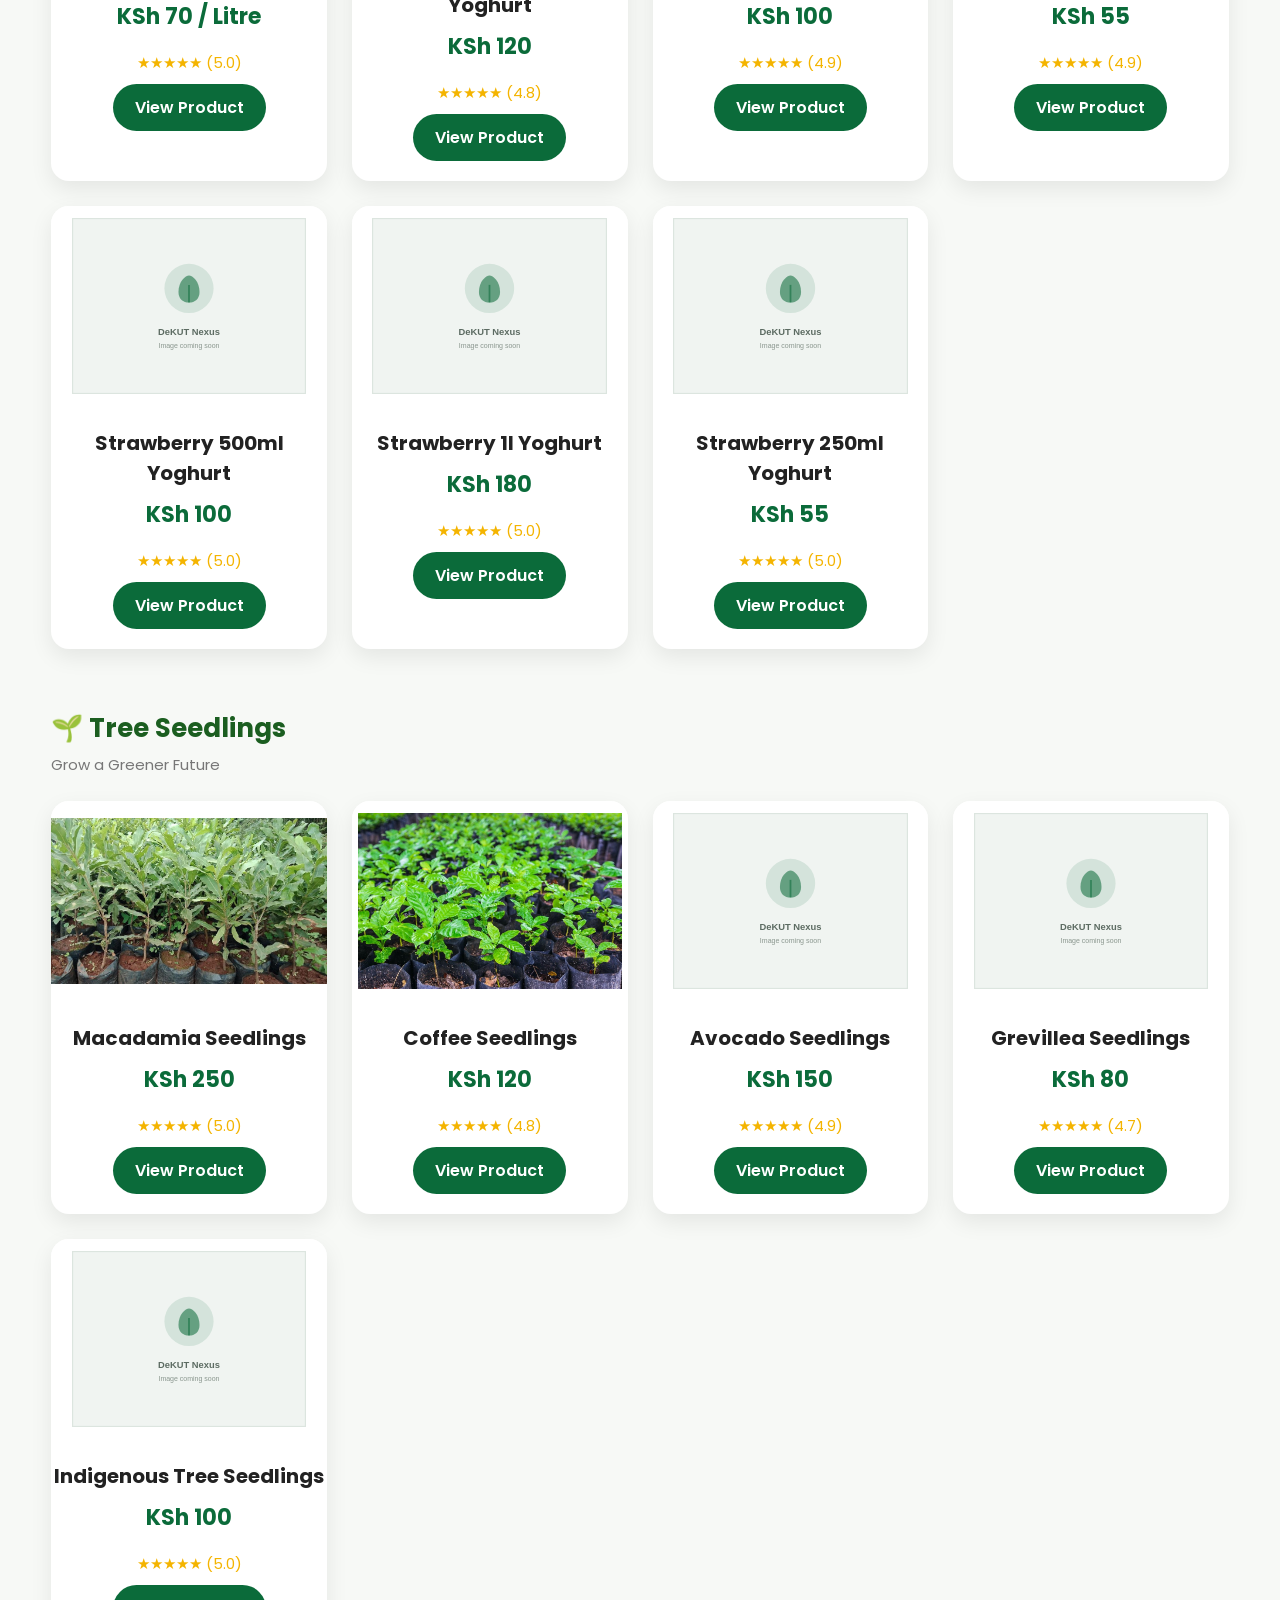
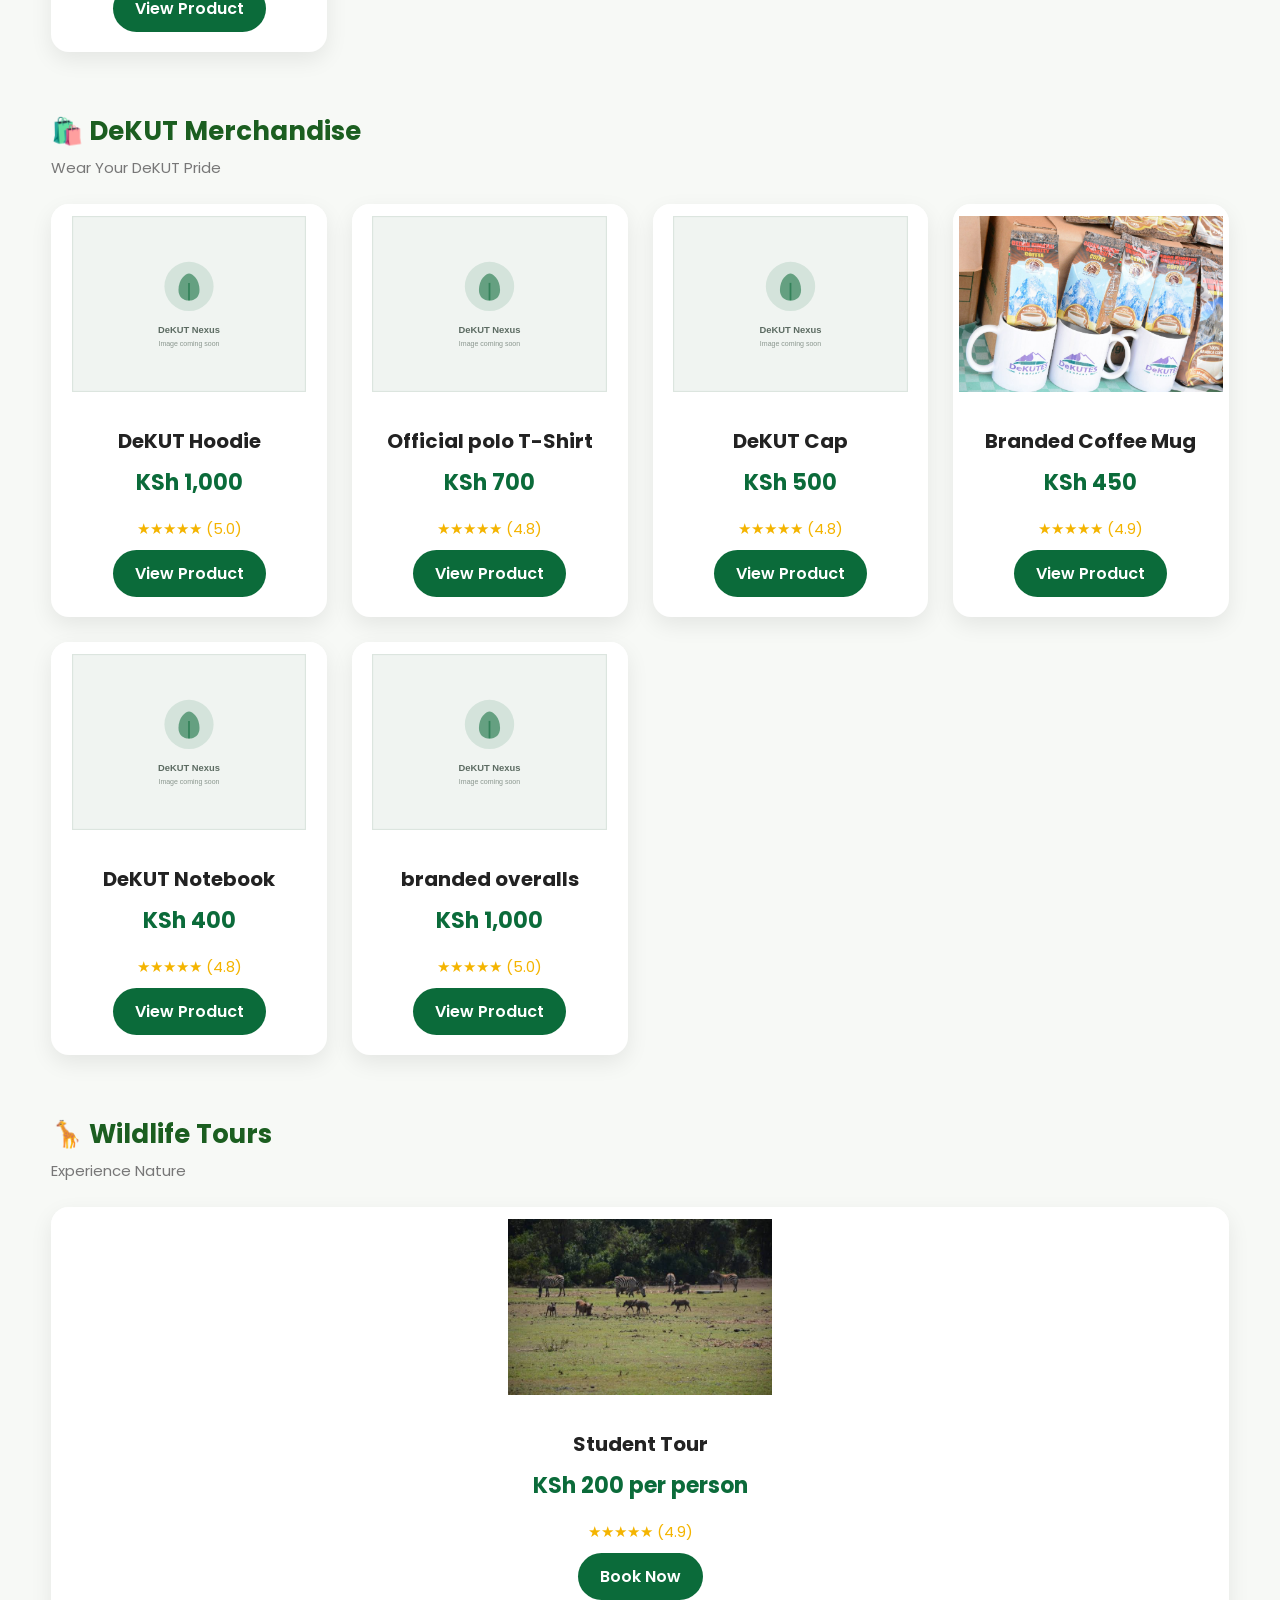
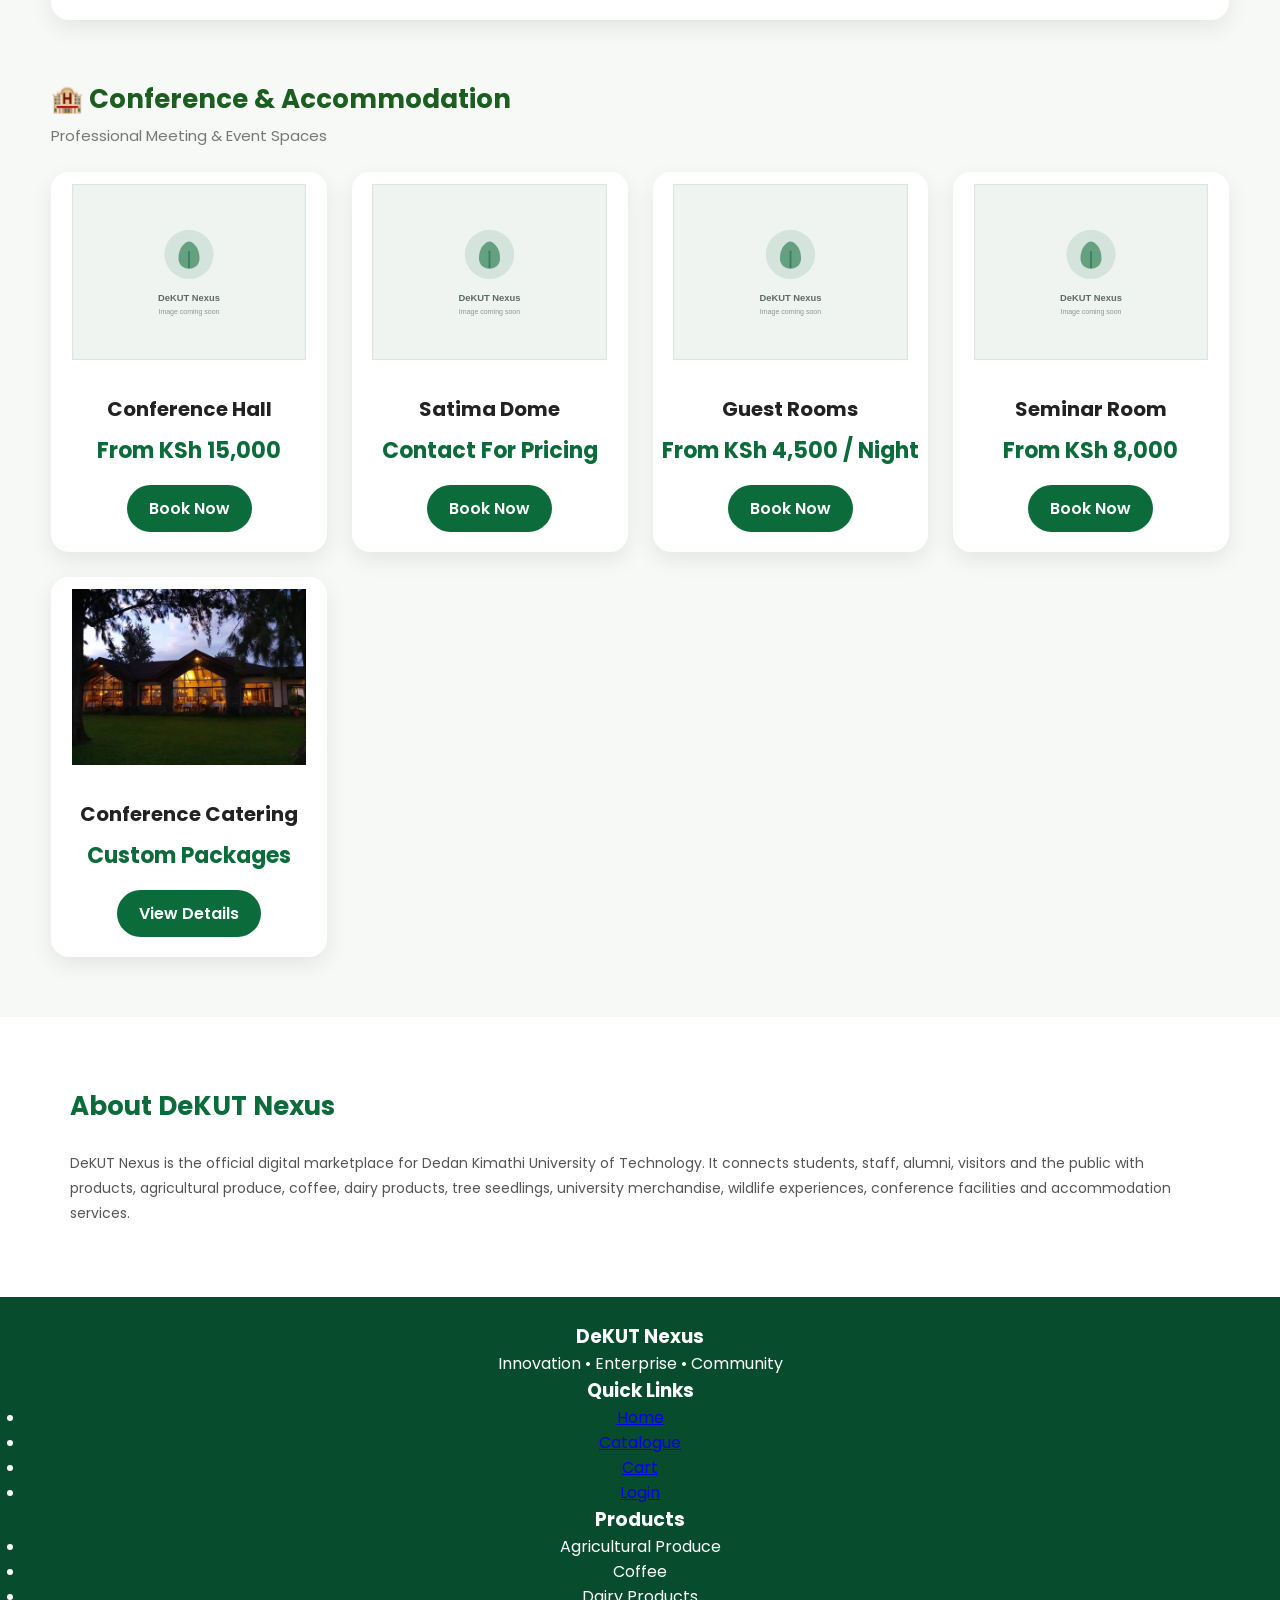
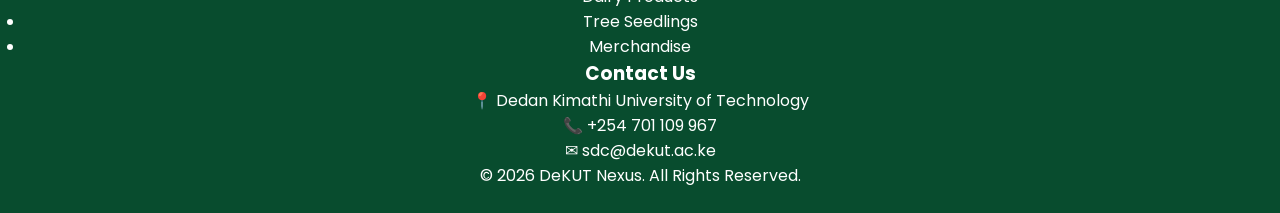
==== commit 8ebccd8f: "Add files via upload changed structure" ====
--- a/frontend/index.html
+++ b/frontend/index.html
@@ -1,994 +1,645 @@
 <!DOCTYPE html>
 
 <html lang="en">
-
 <head>
-    <meta charset="utf-8" />
-    <meta content="width=device-width, initial-scale=1.0" name="viewport" />
-    <title>DeKUT Nexus</title>
-    <!-- Google Font -->
-    <link href="https://fonts.googleapis.com" rel="preconnect" />
-    <link crossorigin="" href="https://fonts.gstatic.com" rel="preconnect" />
-    <link href="https://fonts.googleapis.com/css2?family=Poppins:wght@300;400;500;600;700&amp;display=swap"
-        rel="stylesheet" />
-    <!-- Font Awesome -->
-    <link href="https://cdnjs.cloudflare.com/ajax/libs/font-awesome/6.6.0/css/all.min.css" rel="stylesheet" />
-    <!-- Main Styles -->
-    <link href="css/style.css" rel="stylesheet" />
-    <link href="css/user-menu.css" rel="stylesheet">
+<meta charset="utf-8"/>
+<meta content="width=device-width, initial-scale=1.0" name="viewport"/>
+<title>DeKUT Nexus</title>
+<!-- Google Font -->
+<link href="https://fonts.googleapis.com" rel="preconnect"/>
+<link crossorigin="" href="https://fonts.gstatic.com" rel="preconnect"/>
+<link href="https://fonts.googleapis.com/css2?family=Poppins:wght@300;400;500;600;700&amp;display=swap" rel="stylesheet"/>
+<!-- Font Awesome -->
+<link href="https://cdnjs.cloudflare.com/ajax/libs/font-awesome/6.6.0/css/all.min.css" rel="stylesheet"/>
+<!-- Main Styles -->
+<link href="css/style.css" rel="stylesheet"/>
+<link href="css/user-menu.css" rel="stylesheet">
 </head>
-
 <body>
-   <!-- ========================================================= -->
-    <!-- HEADER -->
-    <!-- ========================================================= -->
-    <header class="main-header">
-        <div class="left-header">
-            <button class="menu-btn" id="openMenu">
-                <i class="fa-solid fa-bars"></i>
+<!-- ========================================================= -->
+<!-- HEADER -->
+<!-- ========================================================= -->
+<header class="main-header">
+<div class="left-header">
+<button class="menu-btn" id="openMenu">
+<i class="fa-solid fa-bars"></i>
 
                 Menu
 
             </button>
-        </div>
-        <div class="center-header">
-            <div>
-                <h1>DeKUT Nexus</h1>
-                <p>Innovation • Enterprise • Community</p>
+</div>
+<div class="center-header">
+<div>
+<h1>DeKUT Nexus</h1>
+<p>Innovation • Enterprise • Community</p>
+</div>
+</div>
+<div class="right-header">
+<button class="signin-btn">
+<i class="fa-solid fa-user"></i>
+
+                Sign In &gt;
+
+            </button>
+<button class="cart-btn">
+<i class="fa-solid fa-cart-shopping"></i>
+
+                Cart
+
+                <span class="cart-count">
+
+                    0
+
+                </span>
+</button>
+</div>
+</header>
+<!-- ========================================================= -->
+<!-- SEARCH BAR -->
+<!-- ========================================================= -->
+<section class="search-section">
+<div class="search-container">
+<input id="searchInput" placeholder="Search products, bookings, wildlife tours, accommodation..." type="text"/>
+<button id="searchBtn">
+<i class="fa-solid fa-magnifying-glass"></i>
+</button>
+</div>
+</section>
+<!-- ========================================================= -->
+<!-- HERO SLIDESHOW -->
+<!-- ========================================================= -->
+<section class="hero-slider">
+<div class="slide active">
+<img alt="Fresh Vegetables" src="images/banners/vegetables.png"/>
+<div class="slide-content">
+<h2>Fresh Farm Produce</h2>
+<p>Fresh vegetables harvested daily from DeKUT Farms.</p>
+</div>
+</div>
+<div class="slide">
+<img alt="Dairy" src="images/banners/dairy.png"/>
+<div class="slide-content">
+<h2>Fresh Dairy Products</h2>
+<p>Milk and yoghurt produced fresh every day.</p>
+</div>
+</div>
+<div class="slide">
+<img alt="Coffee" src="images/banners/dekut coffee.png"/>
+<div class="slide-content">
+<h2>Premium Coffee</h2>
+<p>Proudly grown and processed at DeKUT.</p>
+</div>
+</div>
+<div class="slide">
+<img alt="Wildlife" src="images/placeholder.svg"/>
+<div class="slide-content">
+<h2>Wildlife Conservancy</h2>
+<p>Experience nature through guided wildlife tours.</p>
+</div>
+</div>
+<div class="slide">
+<img alt="Conference" src="images/placeholder.svg"/>
+<div class="slide-content">
+<h2>Conference &amp; Accommodation</h2>
+<p>Professional venues for meetings, events and accommodation.</p>
+</div>
+</div>
+<button class="prev-slide">❮</button>
+<button class="next-slide">❯</button>
+<div class="slider-dots">
+<span class="dot active"></span>
+<span class="dot"></span>
+<span class="dot"></span>
+<span class="dot"></span>
+<span class="dot"></span>
+</div>
+</section>
+<!-- ========================================================= -->
+<!-- WHAT'S NEW -->
+<!-- ========================================================= -->
+<section class="category-section">
+<div class="section-header">
+<h2>🆕 What's New</h2>
+<p>Recently added products at DeKUT Enterprise.</p>
+</div>
+<div class="product-card">
+<img alt="Rabbit Meat" src="images/products/rabbitmeat.png"/>
+<h3>Rabbit Meat</h3>
+<div class="rating">
+                ⭐⭐⭐⭐⭐
+                <span>(4.8)</span>
+</div>
+<div class="price">
+                KSh 800 /kg
             </div>
-        </div>
-        <div class="right-header">
-            <button class="signin-btn">
-                <i class="fa-solid fa-user"></i>
-
-                Sign In &gt;
-
-            </button>
-            <button class="cart-btn">
-                <i class="fa-solid fa-cart-shopping"></i>
-
-                Cart
-
-                <span class="cart-count">
-
-                    0
-
-                </span>
-            </button>
-
-        </div>
-
-    </header>
-
-            
-
-    <!-- ========================================================= -->
-    <!-- SEARCH BAR -->
-    <!-- ========================================================= -->
-
-    <section class="search-section">
-
-        <div class="search-container">
-
-            <input type="text" id="searchInput"
-                placeholder="Search products, bookings, wildlife tours, accommodation...">
-
-            <button id="searchBtn">
-
-                <i class="fa-solid fa-magnifying-glass"></i>
-
-            </button>
-
-        </div>
-
-    </section>
-
-    <!-- ========================================================= -->
-    <!-- HERO SLIDESHOW -->
-    <!-- ========================================================= -->
-
-    <section class="hero-slider">
-
-        <div class="slide active">
-
-            <img src="images/banners/vegetables.png" alt="Fresh Vegetables">
-
-            <div class="slide-content">
-
-                <h2>Fresh Farm Produce</h2>
-
-                <p>Fresh vegetables harvested daily from DeKUT Farms.</p>
-
+<a class="view-btn" href="pages/product.html?id=1">
+                View Product
+            </a>
+</div>
+<div class="product-card">
+<img alt="Macadamia Seedlings" src="images/products/macadamia seedlings.png"/>
+<h3>Macadamia Seedlings</h3>
+<div class="rating">
+                ⭐⭐⭐⭐⭐
+                <span>(4.8)</span>
+</div>
+<div class="price">
+                KSh 250
             </div>
-
-        </div>
-
-        <div class="slide">
-
-            <img src="images/banners/dairy.png" alt="Dairy">
-
-            <div class="slide-content">
-
-                <h2>Fresh Dairy Products</h2>
-
-                <p>Milk and yoghurt produced fresh every day.</p>
-
+<a class="view-btn" href="pages/product.html?id=2">
+                View Product
+            </a>
+</div>
+<div class="product-card">
+<img alt="DeKUT Shirts" src="images/products/shirts.png"/>
+<h3>DeKUT Shirts 2026 Edition</h3>
+<div class="rating">
+                ⭐⭐⭐⭐⭐
+                <span>(5.0)</span>
+</div>
+<div class="price">
+                KSh 1000
             </div>
-
-        </div>
-
-        <div class="slide">
-
-            <img src="images/banners/dekut coffee.png" alt="Coffee">
-
-            <div class="slide-content">
-
-                <h2>Premium Coffee</h2>
-
-                <p>Proudly grown and processed at DeKUT.</p>
-
+<a class="view-btn" href="pages/product.html?id=3">
+                View Product
+            </a>
+</div>
+<div class="product-card">
+<img alt="Hand Wash" src="images/products/handwash.png"/>
+<h3>Eco-Friendly Hand Wash</h3>
+<div class="rating">
+                ⭐⭐⭐⭐⭐
+                <span>(4.8)</span>
+</div>
+<div class="price">
+                KSh 200
             </div>
-
-        </div>
-
-        <div class="slide">
-
-            <img src="images/banners/zebras.png" alt="Wildlife">
-
-            <div class="slide-content">
-
-                <h2>Wildlife Conservancy</h2>
-
-                <p>Experience nature through guided wildlife tours.</p>
-
+<a class="view-btn" href="pages/product.html?id=4">
+                View Product
+            </a>
+</div>
+<div class="product-card">
+<img alt="Vanilla Chia" src="images/products/vanilla chia.png"/>
+<h3>Vanilla Chia</h3>
+<div class="rating">
+                ⭐⭐⭐⭐⭐
+                <span>(4.9)</span>
+</div>
+<div class="price">
+                KSh 100
             </div>
-
-        </div>
-
-        <div class="slide">
-
-            <img src="images/banners/rooms.png" alt="Conference">
-
-            <div class="slide-content">
-
-                <h2>Conference & Accommodation</h2>
-
-                <p>Professional venues for meetings, events and accommodation.</p>
-
-            </div>
-
-        </div>
-
-        <button class="prev-slide">&#10094;</button>
-
-        <button class="next-slide">&#10095;</button>
-
-        <div class="slider-dots">
-
-            <span class="dot active"></span>
-
-            <span class="dot"></span>
-
-            <span class="dot"></span>
-
-            <span class="dot"></span>
-
-            <span class="dot"></span>
-
-        </div>
-
-    </section>
-
-    <!-- ========================================================= -->
-    <!-- WHAT'S NEW -->
-    <!-- ========================================================= -->
-    <section class="category-section">
-
-        <div class="section-header">
-
-            <h2>🆕 What's New</h2>
-
-            <p>Recently added products at DeKUT Enterprise.</p>
-
-        </div>
-        <div class="product-grid">
-
-            <div class="product-card">
-
-                <img src="images/products/rabbitmeat.png" alt="Rabbit Meat">
-
-                <h3>Rabbit Meat</h3>
-
-                <div class="rating">
-                    ⭐⭐⭐⭐⭐
-                    <span>(4.8)</span>
-                </div>
-
-                <div class="price">
-                    KSh 800 /kg
-                </div>
-
-                <a href="pages/product.html" class="view-btn">
-                    View Product
-                </a>
-
-            </div>
-
-            <div class="product-card">
-
-                <img src="images/products/macadamia seedlings.png" alt="Macadamia Seedlings">
-
-                <h3>Macadamia Seedlings</h3>
-
-                <div class="rating">
-                    ⭐⭐⭐⭐⭐
-                    <span>(4.8)</span>
-                </div>
-
-                <div class="price">
-                    KSh 250
-                </div>
-
-                <a href="pages/product.html" class="view-btn">
-                    View Product
-                </a>
-
-            </div>
-
-            <div class="product-card">
-
-                <img src="images/products/Shirts.png" alt="DeKUT Shirts">
-
-                <h3>DeKUT Shirts</h3>
-
-                <div class="rating">
-                    ⭐⭐⭐⭐⭐
-                    <span>(5.0)</span>
-                </div>
-
-                <div class="price">
-                    KSh 1000
-                </div>
-
-                <a href="pages/product.html" class="view-btn">
-                    View Product
-                </a>
-
-            </div>
-
-            <div class="product-card">
-
-                <img src="images/products/handwash.png" alt="Eco-Friendly Hand Wash">
-
-                <h3>Eco-Friendly Hand Wash</h3>
-
-                <div class="rating">
-                    ⭐⭐⭐⭐⭐
-                    <span>(4.8)</span>
-                </div>
-
-                <div class="price">
-                    KSh 200
-                </div>
-
-                <a href="pages/product.html" class="view-btn">
-                    View Product
-                </a>
-
-            </div>
-
-            <div class="product-card">
-
-                <img src="images/products/vanilla.png" alt="Vanilla">
-
-                <h3>Vanilla </h3>
-
-                <div class="rating">
-                    ⭐⭐⭐⭐⭐
-                    <span>(4.9)</span>
-                </div>
-
-                <div class="price">
-                    KSh 100
-                </div>
-
-                <a href="pages/product.html" class="view-btn">
-                    View Product
-                </a>
-
-            </div>
-
-        </div>
-
-    </section>
-
-    <!-- ========================================================= -->
-    <!-- FEATURED THIS WEEK -->
-    <!-- ========================================================= -->
-
-    <section class="category-section">
-
-        <div class="section-header">
-
-            <h2>🌟 Featured This Week</h2>
-
-            <p>Fresh Picks from DeKUT Farms.</p>
-
-        </div>
-
-        <div class="product-grid">
-
-            <div class="product-card">
-
-                <img src="images/products/tomatoes.png" alt="Tomatoes">
-
-                <h3>Fresh Tomatoes</h3>
-
-                <p class="rating">★★★★★ (5.0)</p>
-
-                <p class="price">KSh 30 / Kg</p>
-
-                <a href="pages/product.html" class="view-btn">View Product</a>
-
-            </div>
-
-            <div class="product-card">
-
-                <img src="images/products/cabbages.png" alt="Cabbages">
-
-                <h3>Green Cabbages</h3>
-
-                <p class="rating">★★★★★ (4.9)</p>
-
-                <p class="price">KSh 30 Each</p>
-
-                <a href="pages/product.html" class="view-btn">View Product</a>
-
-            </div>
-
-            <div class="product-card">
-
-                <img src="images/products/avocados.png" alt="Avocados">
-
-                <h3>Fresh Avocados</h3>
-
-                <p class="rating">★★★★★ (4.8)</p>
-
-                <p class="price">KSh 20 Each</p>
-
-                <a href="pages/product.html" class="view-btn">View Product</a>
-
-            </div>
-
-
-            <div class="product-card">
-
-                <img src="images/products/bananas.png" alt="Bananas">
-
-                <h3>Sweet Bananas</h3>
-
-                <p class="rating">★★★★★ (4.9)</p>
-
-                <p class="price">KSh 15 Each</p>
-
-                <a href="pages/product.html" class="view-btn">View Product</a>
-
-            </div>
-
-        </div>
-
-    </section>
-
-    <!-- ========================================================= -->
-    <!-- BUNDLE OFFERS -->
-    <!-- ========================================================= -->
-
-    <section class="category-section">
-
-        <div class="section-header">
-
-            <h2>🔥 Bundle Offers</h2>
-
-            <p>Save More with Special Bundles.</p>
-
-        </div>
-
-        <div class="product-grid">
-
-            <div class="product-card">
-
-                <img src="images/products/back2skool.png" alt="Back To School Bundle">
-
-                <h3>📚 Back To School Bundle</h3>
-
-                <p class="price">KSh 350</p>
-
-                <a href="pages/product.html" class="view-btn">View Bundle</a>
-
-            </div>
-
-            <div class="product-card">
-
-                <img src="images/products/healthy family.png" alt="Healthy Family Basket">
-
-                <h3>🥗 Healthy Family Basket</h3>
-
-                <p class="price">KSh 1150</p>
-
-                <a href="pages/product.html" class="view-btn">View Bundle</a>
-
-            </div>
-
-            <div class="product-card">
-
-                <img src="images/products/Coffee Lovers Pack.png" alt="Coffee Lovers Pack">
-
-                <h3>☕ Coffee Lovers Pack</h3>
-
-                <p class="price">KSh 999</p>
-
-                <a href="pages/product.html" class="view-btn">View Bundle</a>
-
-            </div>
-
-
-            <div class="product-card">
-
-                <img src="images/products/mega pack.png" alt="DeKUT Gift Pack">
-
-                <h3>🎁 DeKUT Gift Pack</h3>
-
-                <p class="price">KSh 290</p>
-
-                <a href="pages/product.html" class="view-btn">View Bundle</a>
-
-            </div>
-
-        </div>
-
-    </section>
-
-    <!-- ========================================================= -->
-    <!-- AGRICULTURAL PRODUCTS -->
-    <!-- ========================================================= -->
-    <section class="category-section">
-
-        <div class="section-header">
-
-            <h2>🥬 Agricultural Products</h2>
-
-            <p>Fresh from DeKUT Farms</p>
-
-        </div>
-
-        <div class="product-grid">
-
-            <div class="product-card">
-
-                <img src="images/products/tomatoes.png" alt="Tomatoes">
-
-                <h3>Fresh Tomatoes</h3>
-
-                <p class="price">KSh 30 / Kg</p>
-
-                <p class="rating">★★★★★ (4.9)</p>
-
-                <a href="pages/product.html" class="view-btn">
-                    view product
-                </a>
-
-            </div>
-            <div class="product-card">
-
-                <img src="images/products/cabbages.png" alt="Cabbages">
-
-                <h3>Green Cabbages</h3>
-
-                <p class="price">KSh 30 Each</p>
-
-                <p class="rating">★★★★★ (4.8)</p>
-
-                <a href="pages/product.html" class="view-btn">
-                    View Product
-                </a>
-            </div>
-            <div class="product-card">
-
-                <img src="images/products/avocados.png" alt="Avocados">
-
-                <h3>Fresh Avocados</h3>
-
-                <p class="price">KSh 20 Each</p>
-
-                <p class="rating">★★★★★ (4.9)</p>
-
-                <a href="pages/product.html" class="view-btn">
-                    View Product
-                </a>
-            </div>
-            <div class="product-card">
-
-                <img src="images/products/bananas.png" alt="Bananas">
-
-                <h3>Sweet Bananas</h3>
-
-                <p class="price">KSh 15 Each</p>
-
-                <p class="rating">★★★★★ (4.8)</p>
-
-                <a href="pages/product.html" class="view-btn">
-                    View Product
-                </a>
-            </div>
-            <div class="product-card">
-                <img alt="Spinach" src="images/products/spinach.png" />
-                <h3>Fresh Spinach</h3>
-                <p class="price">KSh 25 Per Bunch</p>
-                <p class="rating">★★★★★ (4.9)</p>
-                <a class="view-btn" href="pages/product.html?id=16">
-                    View Product
-                </a>
-            </div>
-            <div class="product-card">
-                <img alt="Kales" src="images/products/kales.png" />
-                <h3>Kales (Sukuma Wiki)</h3>
-                <p class="price">KSh 20 Per Bunch</p>
-                <p class="rating">★★★★★ (4.8)</p>
-                <a class="view-btn" href="pages/product.html?id=17">
-                    View Product
-                </a>
-            </div>
-            <div class="product-card">
-                <img alt="Onions" src="images/products/onions.png" />
-                <h3>Fresh Onions</h3>
-                <p class="price">KSh 40 / Kg</p>
-                <p class="rating">★★★★★ (4.7)</p>
-                <a class="view-btn" href="pages/product.html?id=18">
-                    View Product
-                </a>
-            </div>
-        </div>
-        </div>
-    </section>
-
-    <!-- ========================================================= -->
-    <!-- COFFEE PRODUCTS -->
-    <!-- ========================================================= -->
-
-    <section class="category-section">
-
-        <div class="section-header">
-
-            <h2>☕ Coffee Products</h2>
-
-            <p>Proudly Grown at DeKUT</p>
-
-        </div>
-
-        <div class="product-grid">
-
-            <div class="product-card">
-
-                <img src="images/products/Dekut Coffee.png" alt="Ground Coffee">
-
-                <h3>Ground Coffee</h3>
-
-                <p class="price">KSh 450</p>
-
-                <p class="rating">★★★★★ (5.0)</p>
-
-                <a href="pages/product.html" class="view-btn">
-                    View Product
-                </a>
-
-            </div>
-
-            <div class="product-card">
-
-                <img src="images/products/coffee beans.png" alt="Coffee Beans">
-
-                <h3>Coffee Beans</h3>
-
-                <p class="price">KSh 500</p>
-
-                <p class="rating">★★★★★ (4.9)</p>
-
-                <a href="pages/product.html" class="view-btn">
-                    View Product
-                </a>
-
-            </div>
-
-            <div class="product-card">
-
-                <img src="images/products/Arabica.png" alt="Arabica Coffee">
-
-                <h3>Arabica Coffee</h3>
-
-                <p class="price">KSh 450</p>
-
-                <p class="rating">★★★★★ (4.8)</p>
-
-                <a href="pages/product.html" class="view-btn">
-                    View Product
-                </a>
-
-            </div>
-
-            <div class="product-card">
-
-                <img src="images/products/capuchino.png" alt="Capuchino">
-
-                <h3>Capuchino</h3>
-
-                <p class="price">KSh 470</p>
-
-                <p class="rating">★★★★★ (4.9)</p>
-
-                <a href="pages/product.html" class="view-btn">
-                    View Product
-                </a>
-
-            </div>
-
-            <div class="product-card">
-
-                <img src="images/products/Expresso Coffee.png" alt="Expresso">
-
-                <h3>Expresso Coffee</h3>
-
-                <p class="price">KSh 520</p>
-
-                <p class="rating">★★★★★ (5.0)</p>
-
-                <a href="pages/product.html" class="view-btn">
-                    View Product
-                </a>
-
-            </div>
-
-        </div>
-
-    </section>
-
-    <!-- ========================================================= -->
-    <!-- DAIRY PRODUCTS -->
-    <!-- ========================================================= -->
-
-    <section class="category-section">
-
-        <div class="section-header">
-
-            <h2>🥛 Dairy Products</h2>
-
-            <p>Fresh Every Day</p>
-
-        </div>
-
-        <div class="product-grid">
-
-            <div class="product-card">
-
-                <img src="images/products/fresh milk.png" alt="Fresh Milk">
-
-                <h3>Fresh Milk</h3>
-
-                <p class="price">KSh 70 / Litre</p>
-
-                <p class="rating">★★★★★ (5.0)</p>
-
-                <a href="pages/product.html" class="view-btn">
-                    View Product
-                </a>
-
-            </div>
-
-            <div class="product-card">
-
-                <img src="images/products/vanilla chia.png" alt="Vanilla chia Yoghurt">
-
-                <h3>Vanilla chia 500ml Yoghurt</h3>
-
-                <p class="price">KSh 120</p>
-
-                <p class="rating">★★★★★ (4.8)</p>
-
-                <a href="pages/product.html" class="view-btn">
-                    View Product
-                </a>
-
-            </div>
-
-            <div class="product-card">
-
-                <img src="images/products/coffee yoghurt.png" alt="Coffee Yoghurt">
-
-                <h3>Coffee Yoghurt 500ml</h3>
-
-                <p class="price">KSh 100</p>
-
-                <p class="rating">★★★★★ (4.9)</p>
-
-                <a href="pages/product.html" class="view-btn">
-                    View Product
-                </a>
-
-            </div>
-
-            <div class="product-card">
-
-                <img src="images/products/strawberry yoghurt.png" alt="Strawberry Yoghurt">
-
-                <h3>Strawberry Yoghurt</h3>
-
-                <p class="price">KSh 100</p>
-
-                <p class="rating">★★★★★ (4.9)</p>
-
-                <a href="pages/product.html" class="view-btn">
-                    View Product
-                </a>
-
-            </div>
-
-            <div class="product-card">
-
-                <img src="images/products/vanilla.png" alt="vanilla Yoghurt">
-
-                <h3>Vanilla 500ml Yoghurt</h3>
-
-                <p class="price">KSh 100</p>
-
-                <p class="rating">★★★★★ (5.0)</p>
-
-                <a href="pages/product.html" class="view-btn">
-                    View Product
-                </a>
-            </div>
-
-        </div>
-    </section>
-
-
-    <!-- ========================================================= -->
-    <!-- TREE SEEDLINGS -->
-    <!-- ========================================================= -->
-    <section class="category-section">
-        <div class="section-header">
-            <h2>🌱 Tree Seedlings</h2>
-            <p>Grow a Greener Future</p>
-        </div>
-        <div class="product-grid">
-            <div class="product-card">
-                <img  src="images/products/macadamia seedlings.png" alt="Macadamia Seedlings">
-                <h3>Macadamia Seedlings</h3>
-                <p class="price">KSh 250</p>
-                <p class="rating">★★★★★ (5.0)</p>
-                <a class="view-btn" href="pages/product.html?id=31">
-                    View Product
-                </a>
-            </div>
-            <div class="product-card">
-                <img src="images/products/Coffee Seedlings.png" alt="Coffee Seedlings" >
-                <h3>Coffee Seedlings</h3>
-                <p class="price">KSh 120</p>
-                <p class="rating">★★★★★ (4.8)</p>
-                <a class="view-btn" href="pages/product.html?id=32">
-                    View Product
-                </a>
-            </div>
-            <div class="product-card">
-                <img src="images/products/avocado seedlings.png" alt="Avocado Seedlings" >
-                <h3>Avocado Seedlings</h3>
-                <p class="price">KSh 150</p>
-                <p class="rating">★★★★★ (4.9)</p>
-                <a class="view-btn" href="pages/product.html?id=33">
-
-                    View Product
-                </a>
-            </div>
-            <div class="product-card">
-                <img src="images/placeholder.svg" alt="Grevillea">
-                <h3>Grevillea Seedlings</h3>
-                <p class="price">KSh 80</p>
-                <p class="rating">★★★★★ (4.7)</p>
-                <a class="view-btn" href="pages/product.html?id=34">
-                    View Product
-                </a>
-            </div>
-            <div class="product-card">
-                <img src="images/placeholder.svg" alt="Indigenous Tree">
-                <h3>Indigenous Tree Seedlings</h3>
-                <p class="price">KSh 100</p>
-                <p class="rating">★★★★★ (5.0)</p>
-                <a class="view-btn" href="pages/product.html?id=35">
-                    View Product
-                </a>
-            </div>
-        </div>
-    </section>
-    <!-- ========================================================= -->
-    <!-- DeKUT MERCHANDISE -->
-    <!-- ========================================================= -->
-    <section class="category-section">
-        <div class="section-header">
-            <h2>🛍️ DeKUT Merchandise</h2>
-            <p>Wear Your DeKUT Pride</p>
-        </div>
-        <div class="product-grid">
-
-            <div class="product-card">
-
-                <img src="images/products/Shirts.png" alt=Dekut Shirts">
-
-                <h3>Dekut Shirts</h3>
-
-                <p class="price">KSh 700</p>
-
-                <p class="rating">★★★★★ (4.8)</p>
-
-                <a href="pages/product.html" class="view-btn">
-                    View Product
-                </a>
-
-            </div>
-            <div class="product-card">
-
-                <img src="images/products/Caps.png" alt=" DeKUT Cap">
-
-                <h3>DeKUT Cap</h3>
-
-                <p class="price">KSh 500</p>
-
-                <p class="rating">★★★★★ (4.8)</p>
-
-                <a href="pages/product.html" class="view-btn">
-                    View Product
-                </a>
-
-            </div>
-            <div class="product-card">
-                <img src="images/products/branded coffee mugs .png" alt="Coffee Mug">
-                <h3>Branded Coffee Mug</h3>
-                <p class="price">KSh 450</p>
-                <p class="rating">★★★★★ (4.9)</p>
-                <a class="view-btn" href="pages/product.html?id=39">
-                    View Product
-                </a>
-            </div>
-            <div class="product-card">
-                <img src="images/placeholder.svg" alt="Notebook">
-                <h3>DeKUT Notebook</h3>
-                <p class="price">KSh 400</p>
-                <p class="rating">★★★★★ (4.8)</p>
-                <a class="view-btn" href="pages/product.html?id=40">
-                    View Product
-                </a>
-            </div>
-            <div class="product-card">
-                <img src="images/products/branded overalls.png" alt="Branded Overalls">
-                <h3>branded overalls</h3>
-                <p class="price">KSh 1,000</p>
-                <p class="rating">★★★★★ (5.0)</p>
-                <a class="view-btn" href="pages/product.html?id=41">
-
-                    View Product
-                </a>
-            </div>
-
-        </div>
-    </section>
-
-
-    <!-- ========================================================= -->
-    <!-- WILDLIFE TOURS -->
-    <!-- ========================================================= -->
-
-    <section class="category-section">
-
-        <div class="section-header">
-
-            <h2>🦒 Wildlife Tours</h2>
-
-            <p>Experience Nature</p>
-
-        </div>
-
-        <div class="product-card">
-
-            <img src="images/wildlife/zebras.png" alt="wildlife tour">
-
-            <h3>Wildlife Tour</h3>
-
-            <p class="price">KSh 200 per person</p>
-
-            <p class="rating">★★★★★ (4.9)</p>
-
-            <a href="pages/product.html" class="view-btn">Book Now</a>
-
-        </div>
-
-        </div>
-
-    </section>
-
-    <!-- ========================================================= -->
-    <!-- CONFERENCE & ACCOMMODATION -->
-    <!-- ========================================================= -->
-
-    <section class="category-section">
-
-        <div class="section-header">
-
-            <h2>🏨 Conference & Accommodation</h2>
-
-            <p>Professional Meeting & Event Spaces</p>
-
-        </div>
-
-        <div class="product-grid">
-
-            <div class="product-card">
-
-                <img src="images/services/satima.png" alt="Satima Dome">
-
-                <h3>Satima Dome</h3>
-
-                <p class="price">Contact For Pricing</p>
-
-                <a href="pages/product.html" class="view-btn">Book Now</a>
-
-            </div>
-
-            <div class="product-card">
-
-                <img src="images/services/rooms.png" alt="Guest Rooms">
-
-                <h3>Guest Rooms</h3>
-
-                <p class="price">From KSh 4,500 / Night</p>
-
-                <a href="pages/product.html" class="view-btn">Book Now</a>
-
-            </div>
-
-            <div class="product-card">
-
-                <img src="images/services/seminar.png" alt="Seminar Room">
-
-                <h3>Seminar Room</h3>
-
-                <p class="price">From KSh 8,000</p>
-
-                <a href="pages/product.html" class="view-btn">Book Now</a>
-
-            </div>
-
-            <div class="product-card">
-
-                <img src="images/services/restaurant.png" alt="Catering">
-
-                <h3>Conference Catering</h3>
-
-                <p class="price">Custom Packages</p>
-
-                <a href="pages/product.html" class="view-btn">View Details</a>
-
-            </div>
-
-        </div>
-
-    </section>
-
-
-
-    <!-- ========================================================= -->
-    <!-- ABOUT -->
-    <!-- ========================================================= -->
-    <section class="about-dekut">
-        <h2>About DeKUT Nexus</h2>
-        <p>
-
+<a class="view-btn" href="pages/product.html?id=5">
+                View Product
+            </a>
+</div>
+
+</section>
+<!-- ========================================================= -->
+<!-- FEATURED THIS WEEK -->
+<!-- ========================================================= -->
+<section class="category-section">
+<div class="section-header">
+<h2>🌟 Featured This Week</h2>
+<p>Fresh Picks from DeKUT Farms.</p>
+</div>
+<div class="product-grid">
+<div class="product-card">
+<img alt="Tomatoes" src="images/products/tomatoes.png"/>
+<h3>Fresh Tomatoes</h3>
+<p class="rating">★★★★★ (5.0)</p>
+<p class="price">KSh 30 / Kg</p>
+<a class="view-btn" href="pages/product.html?id=6">View Product</a>
+</div>
+<div class="product-card">
+<img alt="Cabbages" src="images/products/cabbages.png"/>
+<h3>Green Cabbages</h3>
+<p class="rating">★★★★★ (4.9)</p>
+<p class="price">KSh 30 Each</p>
+<a class="view-btn" href="pages/product.html?id=7">View Product</a>
+</div>
+<div class="product-card">
+<img alt="Avocados" src="images/products/avocados.png"/>
+<h3>Fresh Avocados</h3>
+<p class="rating">★★★★★ (4.8)</p>
+<p class="price">KSh 20 Each</p>
+<a class="view-btn" href="pages/product.html?id=8">View Product</a>
+</div>
+<div class="product-card">
+<img alt="Bananas" src="images/products/bananas.png"/>
+<h3>Sweet Bananas</h3>
+<p class="rating">★★★★★ (4.9)</p>
+<p class="price">KSh 15 Each</p>
+<a class="view-btn" href="pages/product.html?id=9">View Product</a>
+</div>
+</div>
+</section>
+<!-- ========================================================= -->
+<!-- BUNDLE OFFERS -->
+<!-- ========================================================= -->
+<section class="category-section">
+<div class="section-header">
+<h2>🔥 Bundle Offers</h2>
+<p>Save More with Special Bundles.</p>
+</div>
+<div class="product-grid">
+<div class="product-card">
+<img alt="Back To School Bundle" src="images/products/back2skool.png"/>
+<h3>📚 Back To School Bundle</h3>
+<p class="price">KSh 350</p>
+<a class="view-btn" href="pages/product.html?id=10">View Bundle</a>
+</div>
+<div class="product-card">
+<img alt="Healthy Family Basket" src="images/products/healthy family.png"/>
+<h3>🥗 Healthy Family Basket</h3>
+<p class="price">KSh 1150</p>
+<a class="view-btn" href="pages/product.html?id=11">View Bundle</a>
+</div>
+<div class="product-card">
+<img alt="Coffee Lovers Pack" src="images/products/branded coffee mugs .png"/>
+<h3>☕ Coffee Lovers Pack</h3>
+<p class="price">KSh 999</p>
+<a class="view-btn" href="pages/product.html?id=12">View Bundle</a>
+</div>
+<div class="product-card">
+<img alt="DeKUT Gift Pack" src="images/products/mega pack.png"/>
+<h3>🎁 DeKUT Gift Pack</h3>
+<p class="price">KSh 290</p>
+<a class="view-btn" href="pages/product.html?id=13">View Bundle</a>
+</div>
+</div>
+</section>
+<!-- ========================================================= -->
+<!-- AGRICULTURAL PRODUCTS -->
+<!-- ========================================================= -->
+<section class="category-section">
+<div class="section-header">
+<h2>🥬 Agricultural Products</h2>
+<p>Fresh from DeKUT Farms</p>
+</div>
+<div class="product-grid">
+<div class="product-card">
+<img alt="Tomatoes" src="images/products/tomatoes.png"/>
+<h3>Fresh Tomatoes</h3>
+<p class="price">KSh 30 / Kg</p>
+<p class="rating">★★★★★ (4.9)</p>
+<a class="view-btn" href="pages/product.html?id=14">
+                    View Product
+                </a>
+</div>
+<div class="product-card">
+<img alt="Cabbages" src="images/products/cabbages.png"/>
+<h3>Green Cabbages</h3>
+<p class="price">KSh 30 Each</p>
+<p class="rating">★★★★★ (4.8)</p>
+<a class="view-btn" href="pages/product.html?id=15">
+                    View Product
+                </a>
+</div>
+<div class="product-card">
+<img alt="Spinach" src="images/products/mafakee.png"/>
+<h3>Fresh Spinach</h3>
+<p class="price">KSh 25 Per Bunch</p>
+<p class="rating">★★★★★ (4.9)</p>
+<a class="view-btn" href="pages/product.html?id=16">
+                    View Product
+                </a>
+</div>
+<div class="product-card">
+<img alt="Kales" src="images/products/kales.png"/>
+<h3>Kales (Sukuma Wiki)</h3>
+<p class="price">KSh 20 Per Bunch</p>
+<p class="rating">★★★★★ (4.8)</p>
+<a class="view-btn" href="pages/product.html?id=17">
+                    View Product
+                </a>
+</div>
+<div class="product-card">
+<img alt="Onions" src="images/onions.png"/>
+<h3>Fresh Onions</h3>
+<p class="price">KSh 40 / Kg</p>
+<p class="rating">★★★★★ (4.7)</p>
+<a class="view-btn" href="pages/product.html?id=18">
+                    View Product
+                </a>
+</div>
+</div>
+</section>
+<!-- ========================================================= -->
+<!-- COFFEE PRODUCTS -->
+<!-- ========================================================= -->
+<section class="category-section">
+<div class="section-header">
+<h2>☕ Coffee Products</h2>
+<p>Proudly Grown at DeKUT</p>
+</div>
+<div class="product-grid">
+<div class="product-card">
+<img alt="Ground Coffee" src="images/products/dekut coffee.png"/>
+<h3>Ground Coffee</h3>
+<p class="price">KSh 450</p>
+<p class="rating">★★★★★ (5.0)</p>
+<a class="view-btn" href="pages/product.html?id=19">
+                    View Product
+                </a>
+</div>
+<div class="product-card">
+<img alt="Coffee Beans" src="images/products/coffee mbosho.png"/>
+<h3>Coffee Beans</h3>
+<p class="price">KSh 500</p>
+<p class="rating">★★★★★ (4.9)</p>
+<a class="view-btn" href="pages/product.html?id=20">
+                    View Product
+                </a>
+</div>
+<div class="product-card">
+<img alt="Arabica Coffee" src="images/products/Arabica.png"/>
+<h3>Arabica Coffee</h3>
+<p class="price">KSh 450</p>
+<p class="rating">★★★★★ (4.8)</p>
+<a class="view-btn" href="pages/product.html?id=21">
+                    View Product
+                </a>
+</div>
+<div class="product-card">
+<img alt="Vanilla Yoghurt" src="images/products/vanilla chia.png"/>
+<h3>Vanilla Yoghurt</h3>
+<p class="price">KSh 470</p>
+<p class="rating">★★★★★ (4.9)</p>
+<a class="view-btn" href="pages/product.html?id=22">
+                    View Product
+                </a>
+</div>
+<div class="product-card">
+<img alt="Espresso" src="images/products/Expresso.png"/>
+<h3>Espresso Coffee</h3>
+<p class="price">KSh 520</p>
+<p class="rating">★★★★★ (5.0)</p>
+<a class="view-btn" href="pages/product.html?id=23">
+                    View Product
+                </a>
+</div>
+</div>
+</section>
+<!-- ========================================================= -->
+<!-- DAIRY PRODUCTS -->
+<!-- ========================================================= -->
+<section class="category-section">
+<div class="section-header">
+<h2>🥛 Dairy Products</h2>
+<p>Fresh Every Day</p>
+</div>
+<div class="product-grid">
+<div class="product-card">
+<img alt="Fresh Milk" src="images/products/iria.png"/>
+<h3>Fresh Milk</h3>
+<p class="price">KSh 70 / Litre</p>
+<p class="rating">★★★★★ (5.0)</p>
+<a class="view-btn" href="pages/product.html?id=24">
+                    View Product
+                </a>
+</div>
+<div class="product-card">
+<img alt="vanilla chia Yoghurt" src="images/products/vanilla chia.png"/>
+<h3>vanilla chia 500ml Yoghurt</h3>
+<p class="price">KSh 120</p>
+<p class="rating">★★★★★ (4.8)</p>
+<a class="view-btn" href="pages/product.html?id=25">
+                    View Product
+                </a>
+</div>
+<div class="product-card">
+<img alt="Mango Yoghurt" src="images/placeholder.svg"/>
+<h3>Coffee 500ml Yoghurt</h3>
+<p class="price">KSh 100</p>
+<p class="rating">★★★★★ (4.9)</p>
+<a class="view-btn" href="pages/product.html?id=26">
+                    View Product
+                </a>
+</div>
+<div class="product-card">
+<img alt="Vanilla Yoghurt" src="images/placeholder.svg"/>
+<h3>Vanilla 250ml Yoghurt</h3>
+<p class="price">KSh 55</p>
+<p class="rating">★★★★★ (4.9)</p>
+<a class="view-btn" href="pages/product.html?id=27">
+                    View Product
+                </a>
+</div>
+<div class="product-card">
+<img alt="Strawberry Yoghurt" src="images/placeholder.svg"/>
+<h3>Strawberry 500ml Yoghurt</h3>
+<p class="price">KSh 100</p>
+<p class="rating">★★★★★ (5.0)</p>
+<a class="view-btn" href="pages/product.html?id=28">
+                    View Product
+                </a>
+</div>
+<div class="product-card">
+<img alt="Strawberry Yoghurt" src="images/placeholder.svg"/>
+<h3>Strawberry 1l Yoghurt</h3>
+<p class="price">KSh 180</p>
+<p class="rating">★★★★★ (5.0)</p>
+<a class="view-btn" href="pages/product.html?id=29">
+                    View Product
+                </a>
+</div>
+<div class="product-card">
+<img alt="Strawberry Yoghurt" src="images/placeholder.svg"/>
+<h3>Strawberry 250ml Yoghurt</h3>
+<p class="price">KSh 55</p>
+<p class="rating">★★★★★ (5.0)</p>
+<a class="view-btn" href="pages/product.html?id=30">
+                    View Product
+                </a>
+</div>
+</div>
+</section>
+<!-- ========================================================= -->
+<!-- TREE SEEDLINGS -->
+<!-- ========================================================= -->
+<section class="category-section">
+<div class="section-header">
+<h2>🌱 Tree Seedlings</h2>
+<p>Grow a Greener Future</p>
+</div>
+<div class="product-grid">
+<div class="product-card">
+<img alt="Macadamia Seedlings" src="images/products/macadamia seedlings.png"/>
+<h3>Macadamia Seedlings</h3>
+<p class="price">KSh 250</p>
+<p class="rating">★★★★★ (5.0)</p>
+<a class="view-btn" href="pages/product.html?id=31">
+                    View Product
+                </a>
+</div>
+<div class="product-card">
+<img alt="Coffee Seedlings" src="images/products/coffe seedlings.png"/>
+<h3>Coffee Seedlings</h3>
+<p class="price">KSh 120</p>
+<p class="rating">★★★★★ (4.8)</p>
+<a class="view-btn" href="pages/product.html?id=32">
+                    View Product
+                </a>
+</div>
+<div class="product-card">
+<img alt="Avocado Seedlings" src="images/placeholder.svg"/>
+<h3>Avocado Seedlings</h3>
+<p class="price">KSh 150</p>
+<p class="rating">★★★★★ (4.9)</p>
+<a class="view-btn" href="pages/product.html?id=33">
+                    View Product
+                </a>
+</div>
+<div class="product-card">
+<img alt="Grevillea" src="images/placeholder.svg"/>
+<h3>Grevillea Seedlings</h3>
+<p class="price">KSh 80</p>
+<p class="rating">★★★★★ (4.7)</p>
+<a class="view-btn" href="pages/product.html?id=34">
+                    View Product
+                </a>
+</div>
+<div class="product-card">
+<img alt="Indigenous Tree" src="images/placeholder.svg"/>
+<h3>Indigenous Tree Seedlings</h3>
+<p class="price">KSh 100</p>
+<p class="rating">★★★★★ (5.0)</p>
+<a class="view-btn" href="pages/product.html?id=35">
+                    View Product
+                </a>
+</div>
+</div>
+</section>
+<!-- ========================================================= -->
+<!-- DeKUT MERCHANDISE -->
+<!-- ========================================================= -->
+<section class="category-section">
+<div class="section-header">
+<h2>🛍️ DeKUT Merchandise</h2>
+<p>Wear Your DeKUT Pride</p>
+</div>
+<div class="product-grid">
+<div class="product-card">
+<img alt="Hoodie" src="images/placeholder.svg"/>
+<h3>DeKUT Hoodie</h3>
+<p class="price">KSh 1,000</p>
+<p class="rating">★★★★★ (5.0)</p>
+<a class="view-btn" href="pages/product.html?id=36">
+                    View Product
+                </a>
+</div>
+<div class="product-card">
+<img alt="T-Shirt" src="images/placeholder.svg"/>
+<h3>Official polo T-Shirt</h3>
+<p class="price">KSh 700</p>
+<p class="rating">★★★★★ (4.8)</p>
+<a class="view-btn" href="pages/product.html?id=37">
+                    View Product
+                </a>
+</div>
+<div class="product-card">
+<img alt="Cap" src="images/placeholder.svg"/>
+<h3>DeKUT Cap</h3>
+<p class="price">KSh 500</p>
+<p class="rating">★★★★★ (4.8)</p>
+<a class="view-btn" href="pages/product.html?id=38">
+                    View Product
+                </a>
+</div>
+<div class="product-card">
+<img alt="Coffee Mug" src="images/products/branded coffee mugs .png"/>
+<h3>Branded Coffee Mug</h3>
+<p class="price">KSh 450</p>
+<p class="rating">★★★★★ (4.9)</p>
+<a class="view-btn" href="pages/product.html?id=39">
+                    View Product
+                </a>
+</div>
+<div class="product-card">
+<img alt="Notebook" src="images/placeholder.svg"/>
+<h3>DeKUT Notebook</h3>
+<p class="price">KSh 400</p>
+<p class="rating">★★★★★ (4.8)</p>
+<a class="view-btn" href="pages/product.html?id=40">
+                    View Product
+                </a>
+</div>
+<div class="product-grid">
+<div class="product-card">
+<img alt="Hoodie" src="images/placeholder.svg"/>
+<h3>branded overalls</h3>
+<p class="price">KSh 1,000</p>
+<p class="rating">★★★★★ (5.0)</p>
+<a class="view-btn" href="pages/product.html?id=41">
+                        View Product
+                    </a>
+</div>
+</div>
+</div></section>
+<!-- ========================================================= -->
+<!-- WILDLIFE TOURS -->
+<!-- ========================================================= -->
+<section class="category-section">
+<div class="section-header">
+<h2>🦒 Wildlife Tours</h2>
+<p>Experience Nature</p>
+</div>
+<div class="product-card">
+<img alt="Student Tour" src="images/wildlife/zebras.png"/>
+<h3>Student Tour</h3>
+<p class="price">KSh 200 per person</p>
+<p class="rating">★★★★★ (4.9)</p>
+<a class="view-btn" href="pages/product.html?id=42">Book Now</a>
+</div>
+
+</section>
+<!-- ========================================================= -->
+<!-- CONFERENCE & ACCOMMODATION -->
+<!-- ========================================================= -->
+<section class="category-section">
+<div class="section-header">
+<h2>🏨 Conference &amp; Accommodation</h2>
+<p>Professional Meeting &amp; Event Spaces</p>
+</div>
+<div class="product-grid">
+<div class="product-card">
+<img alt="Conference Hall" src="images/placeholder.svg"/>
+<h3>Conference Hall</h3>
+<p class="price">From KSh 15,000</p>
+<a class="view-btn" href="pages/product.html?id=43">Book Now</a>
+</div>
+<div class="product-card">
+<img alt="Satima Dome" src="images/placeholder.svg"/>
+<h3>Satima Dome</h3>
+<p class="price">Contact For Pricing</p>
+<a class="view-btn" href="pages/product.html?id=44">Book Now</a>
+</div>
+<div class="product-card">
+<img alt="Guest Rooms" src="images/placeholder.svg"/>
+<h3>Guest Rooms</h3>
+<p class="price">From KSh 4,500 / Night</p>
+<a class="view-btn" href="pages/product.html?id=45">Book Now</a>
+</div>
+<div class="product-card">
+<img alt="Seminar Room" src="images/placeholder.svg"/>
+<h3>Seminar Room</h3>
+<p class="price">From KSh 8,000</p>
+<a class="view-btn" href="pages/product.html?id=46">Book Now</a>
+</div>
+<div class="product-card">
+<img alt="Catering" src="images/wildlife/restaurant.png"/>
+<h3>Conference Catering</h3>
+<p class="price">Custom Packages</p>
+<a class="view-btn" href="pages/product.html?id=47">View Details</a>
+</div>
+</div>
+</section>
+<!-- ========================================================= -->
+<!-- ABOUT -->
+<!-- ========================================================= -->
+<section class="about-dekut">
+<h2>About DeKUT Nexus</h2>
+<p>
 
             DeKUT Nexus is the official digital marketplace for Dedan Kimathi University of Technology. It connects
             students,
@@ -996,121 +647,120 @@
             seedlings, university merchandise, wildlife experiences, conference facilities and accommodation services.
 
         </p>
-    </section>
-    <!-- ========================================================= -->
-    <!-- FOOTER -->
-    <!-- ========================================================= -->
-    <footer class="footer">
-        <div class="footer-container">
-            <div class="footer-column">
-                <h3>DeKUT Nexus</h3>
-                <p>Innovation • Enterprise • Community</p>
-            </div>
-            <div class="footer-column">
-                <h3>Quick Links</h3>
-                <ul>
-                    <li><a href="index.html">Home</a></li>
-                    <li><a href="pages/catalogue.html">Catalogue</a></li>
-                    <li><a href="pages/cart.html">Cart</a></li>
-                    <li><a href="pages/login.html">Login</a></li>
-                </ul>
-            </div>
-            <div class="footer-column">
-                <h3>Products</h3>
-                <ul>
-                    <li>Agricultural Produce</li>
-                    <li>Coffee</li>
-                    <li>Dairy Products</li>
-                    <li>Tree Seedlings</li>
-                    <li>Merchandise</li>
-                </ul>
-            </div>
-            <div class="footer-column">
-                <h3>Contact Us</h3>
-                <p>📍 Dedan Kimathi University of Technology</p>
-                <p>📞 +254 701 109 967</p>
-                <p>✉ sdc@dekut.ac.ke</p>
-            </div>
+</section>
+<!-- ========================================================= -->
+<!-- FOOTER -->
+<!-- ========================================================= -->
+<footer class="footer">
+<div class="footer-container">
+<div class="footer-column">
+<h3>DeKUT Nexus</h3>
+<p>Innovation • Enterprise • Community</p>
+</div>
+<div class="footer-column">
+<h3>Quick Links</h3>
+<ul>
+<li><a href="index.html">Home</a></li>
+<li><a href="pages/catalogue.html">Catalogue</a></li>
+<li><a href="pages/cart.html">Cart</a></li>
+<li><a href="pages/login.html">Login</a></li>
+</ul>
+</div>
+<div class="footer-column">
+<h3>Products</h3>
+<ul>
+<li>Agricultural Produce</li>
+<li>Coffee</li>
+<li>Dairy Products</li>
+<li>Tree Seedlings</li>
+<li>Merchandise</li>
+</ul>
+</div>
+<div class="footer-column">
+<h3>Contact Us</h3>
+<p>📍 Dedan Kimathi University of Technology</p>
+<p>📞 +254 701 109 967</p>
+<p>✉ sdc@dekut.ac.ke</p>
+</div>
+</div>
+<div class="footer-bottom">
+
+            © 2026 DeKUT Nexus. All Rights Reserved.
+
         </div>
-        <div class="footer-bottom">
-
-            © 2026 DeKUT Nexus. All Rights Reserved.
-
-        </div>
-    </footer>
-    <!-- ==========================
+</footer>
+<!-- ==========================
      SIDE MENU
 =========================== -->
-    <div class="menu-overlay" id="menuOverlay">
-        <div class="side-menu">
-            <div class="menu-header">
-                <h2>My Account</h2>
-                <button id="closeMenu"></button>
-            </div>
-            <div class="welcome-card">
-                <img alt="Profile" src="images/placeholder.svg" />
-                <h3>👤 Welcome, Zanzi!</h3>
-                <p>Good Evening 🌙</p>
-                <div class="summary">
-                    <div>
-                        <strong>Orders</strong>
-                        <span>4</span>
-                    </div>
-                    <div>
-                        <strong>Wishlist</strong>
-                        <span>12</span>
-                    </div>
-                    <div>
-                        <strong>Vouchers</strong>
-                        <span>2</span>
-                    </div>
-                </div>
-            </div>
-            <div class="menu-links">
-                <a href="pages/orders.html">
+<div class="menu-overlay" id="menuOverlay">
+<div class="side-menu">
+<div class="menu-header">
+<h2>My Account</h2>
+<button id="closeMenu">×</button>
+</div>
+<div class="welcome-card">
+<img alt="Profile" src="images/placeholder.svg"/>
+<h3>👤 Welcome, Zanzi!</h3>
+<p>Good Evening 🌙</p>
+<div class="summary">
+<div>
+<strong>Orders</strong>
+<span>4</span>
+</div>
+<div>
+<strong>Wishlist</strong>
+<span>12</span>
+</div>
+<div>
+<strong>Vouchers</strong>
+<span>2</span>
+</div>
+</div>
+</div>
+<div class="menu-links">
+<a href="pages/orders.html">
 
                     📦 My Orders
 
                     <span>&gt;</span>
-                </a>
-                <a href="#">
+</a>
+<a href="#">
 
                     ⭐ Reviews
 
                     <span>&gt;</span>
-                </a>
-                <a href="pages/wishlist.html">
+</a>
+<a href="pages/wishlist.html">
 
                     ❤️ Wishlist
 
                     <span>&gt;</span>
-                </a>
-                <a href="#">
+</a>
+<a href="#">
 
                     ⚙️ Settings
 
                     <span>&gt;</span>
-                </a>
-                <a href="#">
+</a>
+<a href="#">
 
                     ❓ Help
 
                     <span>&gt;</span>
-                </a>
-                <a href="#">
+</a>
+<a href="#">
 
                     📞 Contact Us
 
                     <span>&gt;</span>
-                </a>
-            </div>
-        </div>
-    </div>
-    <script src="js/products-data.js"></script>
-    <script src="js/app.js"></script>
-    <script src="js/slideshow.js"></script>
-    <script src="js/menu.js"></script>
-    <script src="js/search.js"></script>
+</a>
+</div>
+</div>
+</div>
+<script src="js/products-data.js"></script>
+<script src="js/app.js"></script>
+<script src="js/slideshow.js"></script>
+<script src="js/menu.js"></script>
+<script src="js/search.js"></script>
 </body>
-
-</html>
+</html>
--- a/frontend/css/style.css
+++ b/frontend/css/style.css
@@ -1,1034 +1,1034 @@
-/* ===========================
-   GLOBAL SETTINGS
-=========================== */
-
-* {
-    margin: 0;
-    padding: 0;
-    box-sizing: border-box;
-}
-
-html {
-    scroll-behavior: smooth;
-}
-
-body {
-
-    font-family: 'Poppins', sans-serif;
-    background: #F7F9F6;
-    color: #2B2B2B;
-
-}
-
-/* ===========================
-        HEADER
-=========================== */
-.main-header {
-
-    background: #0b7a3b;
-
-    height: 72px;
-
-    display: flex;
-
-    align-items: center;
-
-    justify-content: space-between;
-
-    padding: 0 30px;
-
-    color: #fff;
-
-    position: sticky;
-
-    top: 0;
-
-    z-index: 1000;
-
-}
-
-.left-header {
-
-    display: flex;
-
-    align-items: center;
-
-    width: 220px;
-
-}
-
-.center-header {
-
-    display: flex;
-
-    align-items: center;
-
-    gap: 15px;
-
-    flex: 1;
-
-    justify-content: center;
-
-}
-
-.right-header {
-
-    display: flex;
-
-    align-items: center;
-
-    gap: 12px;
-
-    width: 220px;
-
-    justify-content: flex-end;
-
-}
-
-.center-header h1 {
-
-    font-size: 22px;
-    font-weight: 600;
-    letter-spacing: .5px;
-
-}
-
-
-/* ===========================
-      BUTTONS
-=========================== */
-
-button {
-
-    cursor: pointer;
-
-    transition: .3s;
-
-    font-family: 'Poppins';
-
-}
-
-.menu-btn {
-
-    background: #fff;
-
-    color: #0b7a3b;
-
-    border: none;
-
-    padding: 10px 18px;
-
-    border-radius: 25px;
-
-    font-weight: 600;
-
-    cursor: pointer;
-
-    display: flex;
-
-    align-items: center;
-
-    gap: 8px;
-
-    transition: .3s;
-
-}
-
-.menu-btn:hover {
-
-    background: #f2f2f2;
-
-}
-
-.signin-btn,
-.cart-btn {
-
-    background: #fff;
-
-    color: #0b7a3b;
-
-    border: none;
-
-    border-radius: 25px;
-
-    padding: 10px 18px;
-
-    font-weight: 600;
-
-    cursor: pointer;
-
-    display: flex;
-
-    align-items: center;
-
-    gap: 8px;
-
-    transition: .3s;
-
-}
-
-.signin-btn:hover,
-.cart-btn:hover {
-
-    background: #f2f2f2;
-
-}
-
-
-.menu-btn:hover,
-.signin-btn:hover,
-.cart-btn:hover {
-
-    background: #D4AF37;
-
-    color: white;
-
-}
-
-/* cart badge */
-
-.cart-count {
-
-    background: #D4AF37;
-
-    color: white;
-
-    width: 22px;
-
-    height: 22px;
-
-    border-radius: 50%;
-
-    display: flex;
-
-    align-items: center;
-
-    justify-content: center;
-
-    font-size: 12px;
-
-    font-weight: bold;
-
-}
-
-/* ===========================
-        SEARCH
-=========================== */
-
-.search-section {
-
-    background: white;
-
-    padding: 25px;
-
-    display: flex;
-
-    justify-content: center;
-
-}
-
-.search-container {
-
-    width: 75%;
-
-    display: flex;
-
-    overflow: hidden;
-
-    border-radius: 40px;
-
-    box-shadow: 0 8px 25px rgba(0, 0, 0, .08);
-
-}
-
-.search-container input {
-
-    flex: 1;
-
-    border: none;
-
-    outline: none;
-
-    padding: 18px;
-
-    font-size: 14px;
-
-}
-
-.search-container button {
-
-    width: 70px;
-
-    border: none;
-
-    background: #0B6B3A;
-
-    color: white;
-
-}
-
-.search-container button:hover {
-
-    background: #D4AF37;
-
-}
-
-/* ===========================
-        TITLES
-=========================== */
-
-h2 {
-
-    font-size: 26px;
-
-    color: #0B6B3A;
-
-    margin-bottom: 25px;
-
-}
-
-/* ===========================
-      CATEGORY SECTIONS
-=========================== */
-
-.category-section {
-
-    width: 92%;
-
-    margin: auto;
-
-    margin-bottom: 60px;
-
-}
-
-/* ===========================
-      ABOUT
-=========================== */
-
-.about-dekut {
-
-    background: white;
-
-    padding: 70px;
-
-    margin-top: 60px;
-
-}
-
-.about-dekut p {
-
-    font-size: 14px;
-
-    color: #555;
-
-    line-height: 1.8;
-
-}
-
-/* ===========================
-      FOOTER
-=========================== */
-
-footer {
-
-    background: #084C2E;
-
-    color: white;
-
-    text-align: center;
-
-    padding: 25px;
-
-}
-
-/*==========================
-SECTION HEADER
-===========================*/
-
-.section-header {
-
-    margin-bottom: 25px;
-
-}
-
-.section-header h2 {
-
-    color: #1B5E20;
-
-    margin-bottom: 5px;
-
-}
-
-.section-header p {
-
-    color: #777;
-
-    font-size: 15px;
-
-}
-
-/*==========================
-PRODUCT GRID
-===========================*/
-
-.product-grid {
-
-    display: grid;
-
-    grid-template-columns: repeat(auto-fit, minmax(220px, 1fr));
-
-    gap: 25px;
-
-}
-
-/*==========================
-PRODUCT CARD
-===========================*/
-
-.product-card {
-
-    background: white;
-
-    border-radius: 18px;
-
-    overflow: hidden;
-
-    box-shadow: 0 8px 22px rgba(0, 0, 0, .08);
-
-    transition: .35s;
-
-    text-align: center;
-
-    padding-bottom: 20px;
-
-}
-
-.product-card:hover {
-
-    transform: translateY(-8px);
-
-    box-shadow: 0 15px 35px rgba(0, 0, 0, .15);
-
-}
-
-.product-card img {
-
-    width: 100%;
-
-    height: 200px;
-
-    /* show full product without aggressive cropping */
-    object-fit: contain;
-    object-position: center;
-    background: #fff;
-    padding: 12px 0;
-
-}
-
-.product-card h3 {
-
-    margin: 15px 0 10px;
-
-    color: #222;
-
-    font-size: 20px;
-
-}
-
-.rating {
-
-    color: #F4B400;
-
-    font-size: 15px;
-
-    margin-bottom: 10px;
-
-}
-
-.rating span {
-
-    color: #777;
-
-}
-
-.price {
-
-    color: #0B6B3A;
-
-    font-size: 22px;
-
-    font-weight: bold;
-
-    margin-bottom: 18px;
-
-}
-
-.view-btn {
-
-    display: inline-block;
-
-    background: #0B6B3A;
-
-    color: white;
-
-    text-decoration: none;
-
-    padding: 11px 22px;
-
-    border-radius: 30px;
-
-    font-weight: 600;
-
-    transition: .3s;
-
-}
-
-.view-btn:hover {
-
-    background: #D4AF37;
-
-}
-
-/*==========================
-SPECIAL SECTIONS
-==========================*/
-
-.special-products {
-
-    margin-top: 60px;
-
-}
-
-.special-section {
-
-    margin-bottom: 70px;
-
-}
-
-.special-section .section-title {
-
-    margin-bottom: 25px;
-
-}
-
-.special-section h2 {
-
-    color: #0B6B3A;
-
-    font-size: 2rem;
-
-}
-
-.special-section p {
-
-    color: #666;
-
-    margin-top: 6px;
-
-}
-
-/* =======================================================
-   HERO SLIDESHOW
-======================================================= */
-
-.hero-slider {
-    position: relative;
-    /* keep aligned with product grid width */
-    width: 92%;
-    /* allow slightly larger max width on wide screens */
-    max-width: 1400px;
-    /* increased height so slides are more prominent without overpowering */
-    height: 480px;
-    margin: 28px auto 44px;
-    overflow: hidden;
-    border-radius: 16px;
-    background: #f4f4f4;
-    /* softer shadow so it doesn't overshadow content */
-    box-shadow: 0 8px 18px rgba(0, 0, 0, .08);
-}
-
-.slide {
-    position: absolute;
-    inset: 0;
-    opacity: 0;
-    transition: opacity .6s ease;
-    pointer-events: none;
-}
-
-.slide.active {
-    opacity: 1;
-    pointer-events: auto;
-    z-index: 1;
-}
-
-.slide a {
-    display: block;
-    width: 100%;
-    height: 100%;
-}
-
-.slide img {
-    width: 100%;
-    height: 100%;
-    object-fit: cover;
-    object-position: center;
-    display: block;
-}
-
-/* Dark overlay */
-
-.slide::after {
-    content: "";
-    position: absolute;
-    inset: 0;
-    background: linear-gradient(rgba(0, 0, 0, .15),
-            rgba(0, 0, 0, .35));
-}
-
-/* Text */
-
-.slide-content {
-    position: absolute;
-    left: 45px;
-    bottom: 40px;
-    z-index: 5;
-
-    background: rgba(0, 0, 0, .45);
-
-    color: white;
-
-    padding: 18px 25px;
-
-    border-radius: 12px;
-
-    max-width: 450px;
-}
-
-.slide-content h2 {
-
-    color: white;
-
-    margin-bottom: 8px;
-
-    font-size: 2rem;
-
-}
-
-.slide-content p {
-
-    color: #f5f5f5;
-
-    line-height: 1.6;
-
-    font-size: 15px;
-
-}
-
-/* ===========================
-        Arrows
-=========================== */
-
-.prev-slide,
-.next-slide {
-
-    position: absolute;
-
-    top: 50%;
-
-    transform: translateY(-50%);
-
-    width: 48px;
-
-    height: 48px;
-
-    border: none;
-
-    border-radius: 50%;
-
-    background: rgba(255, 255, 255, .9);
-
-    color: #0B6B3A;
-
-    font-size: 24px;
-
-    cursor: pointer;
-
-    transition: .3s;
-
-    z-index: 20;
-}
-
-.prev-slide {
-
-    left: 20px;
-
-}
-
-.next-slide {
-
-    right: 20px;
-
-}
-
-.prev-slide:hover,
-.next-slide:hover {
-
-    background: #0B6B3A;
-
-    color: white;
-
-}
-
-/* ===========================
-          Dots
-=========================== */
-
-.slider-dots {
-
-    position: absolute;
-
-    bottom: 18px;
-
-    left: 50%;
-
-    transform: translateX(-50%);
-
-    display: flex;
-
-    gap: 10px;
-
-    z-index: 20;
-
-}
-
-.dot {
-
-    width: 12px;
-
-    height: 12px;
-
-    border-radius: 50%;
-
-    background: white;
-
-    opacity: .6;
-
-    cursor: pointer;
-
-    transition: .3s;
-
-}
-
-.dot.active {
-
-    background: #D4AF37;
-
-    opacity: 1;
-
-    transform: scale(1.25);
-
-}
-
-/* ===========================
-   CATALOGUE PAGE
-=========================== */
-
-.catalogue-page,
-.product-page {
-    width: 92%;
-    max-width: 1200px;
-    margin: 30px auto 60px;
-}
-
-.catalogue-title,
-.product-breadcrumb {
-    display: flex;
-    align-items: center;
-    gap: 14px;
-    margin-bottom: 30px;
-}
-
-.back-link {
-    display: inline-flex;
-    align-items: center;
-    gap: 8px;
-    color: #0B6B3A;
-    text-decoration: none;
-    font-weight: 600;
-    background: white;
-    padding: 8px 16px;
-    border-radius: 30px;
-    box-shadow: 0 4px 12px rgba(0, 0, 0, .08);
-    transition: .3s;
-}
-
-.back-link:hover {
-    background: #0B6B3A;
-    color: white;
-}
-
-.catalogue-title h1 {
-    font-size: 26px;
-    color: #1B5E20;
-}
-
-.product-breadcrumb {
-    font-size: 14px;
-    color: #666;
-}
-
-.product-breadcrumb a {
-    color: #0B6B3A;
-    text-decoration: none;
-    font-weight: 600;
-}
-
-.related-products {
-    margin-top: 60px;
-}
-
-.related-products h2 {
-    font-size: 22px;
-    margin-bottom: 20px;
-}
-
-/* ===========================
-   EMPTY / NOT FOUND STATE
-=========================== */
-
-.no-products {
-    grid-column: 1 / -1;
-    text-align: center;
-    padding: 60px 20px;
-    color: #555;
-}
-
-.no-products h2 {
-    margin-top: 15px;
-    color: #1B5E20;
-}
-
-.no-products .view-btn {
-    display: inline-block;
-    margin-top: 20px;
-}
-
-/* ===========================
-   PRODUCT DETAIL PAGE
-=========================== */
-
-.product-detail {
-    display: grid;
-    grid-template-columns: minmax(280px, 460px) 1fr;
-    gap: 45px;
-    background: white;
-    border-radius: 18px;
-    padding: 35px;
-    box-shadow: 0 8px 22px rgba(0, 0, 0, .08);
-}
-
-.product-loading {
-    grid-column: 1 / -1;
-    text-align: center;
-    padding: 60px 0;
-    color: #777;
-}
-
-.product-image-wrap {
-    background: #F7F9F6;
-    border-radius: 14px;
-    display: flex;
-    align-items: center;
-    justify-content: center;
-    padding: 20px;
-    min-height: 320px;
-}
-
-.product-image-wrap img {
-    width: 100%;
-    max-height: 420px;
-    object-fit: contain;
-}
-
-.product-info {
-    display: flex;
-    flex-direction: column;
-}
-
-.product-location {
-    color: #777;
-    font-size: 14px;
-    margin-bottom: 10px;
-}
-
-.product-location i {
-    color: #0B6B3A;
-}
-
-.product-title {
-    font-size: 30px;
-    color: #1B5E20;
-    margin-bottom: 12px;
-}
-
-.product-info .rating {
-    font-size: 16px;
-}
-
-.product-price {
-    font-size: 30px;
-    font-weight: bold;
-    color: #0B6B3A;
-    margin: 10px 0 14px;
-}
-
-.product-price .unit {
-    font-size: 16px;
-    font-weight: 500;
-    color: #777;
-}
-
-.stock {
-    display: inline-flex;
-    align-items: center;
-    gap: 8px;
-    font-size: 14px;
-    font-weight: 600;
-    padding: 6px 14px;
-    border-radius: 20px;
-    width: fit-content;
-    margin-bottom: 18px;
-}
-
-.stock.in-stock {
-    background: #E4F5E9;
-    color: #0B6B3A;
-}
-
-.stock.out-of-stock {
-    background: #FBE7E7;
-    color: #C0392B;
-}
-
-.product-description {
-    color: #555;
-    line-height: 1.8;
-    margin-bottom: 25px;
-}
-
-.quantity-selector {
-    margin-bottom: 25px;
-}
-
-.quantity-selector label {
-    display: block;
-    font-weight: 600;
-    margin-bottom: 8px;
-    color: #333;
-}
-
-.qty-controls {
-    display: inline-flex;
-    align-items: center;
-    border: 2px solid #E3E8E4;
-    border-radius: 30px;
-    overflow: hidden;
-}
-
-.qty-controls button {
-    width: 42px;
-    height: 42px;
-    border: none;
-    background: #F7F9F6;
-    font-size: 20px;
-    color: #0B6B3A;
-}
-
-.qty-controls button:hover {
-    background: #0B6B3A;
-    color: white;
-}
-
-.qty-controls input {
-    width: 55px;
-    height: 42px;
-    border: none;
-    text-align: center;
-    font-size: 16px;
-    font-family: 'Poppins', sans-serif;
-    -moz-appearance: textfield;
-}
-
-.product-actions {
-    display: flex;
-    gap: 15px;
-}
-
-.add-to-cart-btn,
-.buy-now-btn {
-    flex: 1;
-    padding: 14px 20px;
-    border: none;
-    border-radius: 30px;
-    font-weight: 600;
-    font-size: 15px;
-    display: inline-flex;
-    align-items: center;
-    justify-content: center;
-    gap: 8px;
-    cursor: pointer;
-    transition: .3s;
-}
-
-.add-to-cart-btn {
-    background: #0B6B3A;
-    color: white;
-}
-
-.add-to-cart-btn:hover {
-    background: #D4AF37;
-}
-
-.buy-now-btn {
-    background: white;
-    color: #0B6B3A;
-    border: 2px solid #0B6B3A;
-}
-
-.buy-now-btn:hover {
-    background: #0B6B3A;
-    color: white;
-}
-
-.add-to-cart-btn:disabled,
-.buy-now-btn:disabled {
-    opacity: .5;
-    cursor: not-allowed;
-}
-
-/* ===========================
-   TOAST NOTIFICATION
-=========================== */
-
-.dekut-toast {
-    position: fixed;
-    bottom: 30px;
-    left: 50%;
-    transform: translate(-50%, 20px);
-    background: #1B5E20;
-    color: white;
-    padding: 14px 26px;
-    border-radius: 30px;
-    box-shadow: 0 8px 22px rgba(0, 0, 0, .2);
-    font-size: 14px;
-    font-weight: 500;
-    opacity: 0;
-    pointer-events: none;
-    transition: .3s;
-    z-index: 2000;
-}
-
-.dekut-toast.show {
-    opacity: 1;
-    transform: translate(-50%, 0);
+/* ===========================
+   GLOBAL SETTINGS
+=========================== */
+
+* {
+    margin: 0;
+    padding: 0;
+    box-sizing: border-box;
+}
+
+html {
+    scroll-behavior: smooth;
+}
+
+body {
+
+    font-family: 'Poppins', sans-serif;
+    background: #F7F9F6;
+    color: #2B2B2B;
+
+}
+
+/* ===========================
+        HEADER
+=========================== */
+.main-header {
+
+    background: #0b7a3b;
+
+    height: 72px;
+
+    display: flex;
+
+    align-items: center;
+
+    justify-content: space-between;
+
+    padding: 0 30px;
+
+    color: #fff;
+
+    position: sticky;
+
+    top: 0;
+
+    z-index: 1000;
+
+}
+
+.left-header {
+
+    display: flex;
+
+    align-items: center;
+
+    width: 220px;
+
+}
+
+.center-header {
+
+    display: flex;
+
+    align-items: center;
+
+    gap: 15px;
+
+    flex: 1;
+
+    justify-content: center;
+
+}
+
+.right-header {
+
+    display: flex;
+
+    align-items: center;
+
+    gap: 12px;
+
+    width: 220px;
+
+    justify-content: flex-end;
+
+}
+
+.center-header h1 {
+
+    font-size: 22px;
+    font-weight: 600;
+    letter-spacing: .5px;
+
+}
+
+
+/* ===========================
+      BUTTONS
+=========================== */
+
+button {
+
+    cursor: pointer;
+
+    transition: .3s;
+
+    font-family: 'Poppins';
+
+}
+
+.menu-btn {
+
+    background: #fff;
+
+    color: #0b7a3b;
+
+    border: none;
+
+    padding: 10px 18px;
+
+    border-radius: 25px;
+
+    font-weight: 600;
+
+    cursor: pointer;
+
+    display: flex;
+
+    align-items: center;
+
+    gap: 8px;
+
+    transition: .3s;
+
+}
+
+.menu-btn:hover {
+
+    background: #f2f2f2;
+
+}
+
+.signin-btn,
+.cart-btn {
+
+    background: #fff;
+
+    color: #0b7a3b;
+
+    border: none;
+
+    border-radius: 25px;
+
+    padding: 10px 18px;
+
+    font-weight: 600;
+
+    cursor: pointer;
+
+    display: flex;
+
+    align-items: center;
+
+    gap: 8px;
+
+    transition: .3s;
+
+}
+
+.signin-btn:hover,
+.cart-btn:hover {
+
+    background: #f2f2f2;
+
+}
+
+
+.menu-btn:hover,
+.signin-btn:hover,
+.cart-btn:hover {
+
+    background: #D4AF37;
+
+    color: white;
+
+}
+
+/* cart badge */
+
+.cart-count {
+
+    background: #D4AF37;
+
+    color: white;
+
+    width: 22px;
+
+    height: 22px;
+
+    border-radius: 50%;
+
+    display: flex;
+
+    align-items: center;
+
+    justify-content: center;
+
+    font-size: 12px;
+
+    font-weight: bold;
+
+}
+
+/* ===========================
+        SEARCH
+=========================== */
+
+.search-section {
+
+    background: white;
+
+    padding: 25px;
+
+    display: flex;
+
+    justify-content: center;
+
+}
+
+.search-container {
+
+    width: 75%;
+
+    display: flex;
+
+    overflow: hidden;
+
+    border-radius: 40px;
+
+    box-shadow: 0 8px 25px rgba(0, 0, 0, .08);
+
+}
+
+.search-container input {
+
+    flex: 1;
+
+    border: none;
+
+    outline: none;
+
+    padding: 18px;
+
+    font-size: 14px;
+
+}
+
+.search-container button {
+
+    width: 70px;
+
+    border: none;
+
+    background: #0B6B3A;
+
+    color: white;
+
+}
+
+.search-container button:hover {
+
+    background: #D4AF37;
+
+}
+
+/* ===========================
+        TITLES
+=========================== */
+
+h2 {
+
+    font-size: 26px;
+
+    color: #0B6B3A;
+
+    margin-bottom: 25px;
+
+}
+
+/* ===========================
+      CATEGORY SECTIONS
+=========================== */
+
+.category-section {
+
+    width: 92%;
+
+    margin: auto;
+
+    margin-bottom: 60px;
+
+}
+
+/* ===========================
+      ABOUT
+=========================== */
+
+.about-dekut {
+
+    background: white;
+
+    padding: 70px;
+
+    margin-top: 60px;
+
+}
+
+.about-dekut p {
+
+    font-size: 14px;
+
+    color: #555;
+
+    line-height: 1.8;
+
+}
+
+/* ===========================
+      FOOTER
+=========================== */
+
+footer {
+
+    background: #084C2E;
+
+    color: white;
+
+    text-align: center;
+
+    padding: 25px;
+
+}
+
+/*==========================
+SECTION HEADER
+===========================*/
+
+.section-header {
+
+    margin-bottom: 25px;
+
+}
+
+.section-header h2 {
+
+    color: #1B5E20;
+
+    margin-bottom: 5px;
+
+}
+
+.section-header p {
+
+    color: #777;
+
+    font-size: 15px;
+
+}
+
+/*==========================
+PRODUCT GRID
+===========================*/
+
+.product-grid {
+
+    display: grid;
+
+    grid-template-columns: repeat(auto-fit, minmax(220px, 1fr));
+
+    gap: 25px;
+
+}
+
+/*==========================
+PRODUCT CARD
+===========================*/
+
+.product-card {
+
+    background: white;
+
+    border-radius: 18px;
+
+    overflow: hidden;
+
+    box-shadow: 0 8px 22px rgba(0, 0, 0, .08);
+
+    transition: .35s;
+
+    text-align: center;
+
+    padding-bottom: 20px;
+
+}
+
+.product-card:hover {
+
+    transform: translateY(-8px);
+
+    box-shadow: 0 15px 35px rgba(0, 0, 0, .15);
+
+}
+
+.product-card img {
+
+    width: 100%;
+
+    height: 200px;
+
+    /* show full product without aggressive cropping */
+    object-fit: contain;
+    object-position: center;
+    background: #fff;
+    padding: 12px 0;
+
+}
+
+.product-card h3 {
+
+    margin: 15px 0 10px;
+
+    color: #222;
+
+    font-size: 20px;
+
+}
+
+.rating {
+
+    color: #F4B400;
+
+    font-size: 15px;
+
+    margin-bottom: 10px;
+
+}
+
+.rating span {
+
+    color: #777;
+
+}
+
+.price {
+
+    color: #0B6B3A;
+
+    font-size: 22px;
+
+    font-weight: bold;
+
+    margin-bottom: 18px;
+
+}
+
+.view-btn {
+
+    display: inline-block;
+
+    background: #0B6B3A;
+
+    color: white;
+
+    text-decoration: none;
+
+    padding: 11px 22px;
+
+    border-radius: 30px;
+
+    font-weight: 600;
+
+    transition: .3s;
+
+}
+
+.view-btn:hover {
+
+    background: #D4AF37;
+
+}
+
+/*==========================
+SPECIAL SECTIONS
+==========================*/
+
+.special-products {
+
+    margin-top: 60px;
+
+}
+
+.special-section {
+
+    margin-bottom: 70px;
+
+}
+
+.special-section .section-title {
+
+    margin-bottom: 25px;
+
+}
+
+.special-section h2 {
+
+    color: #0B6B3A;
+
+    font-size: 2rem;
+
+}
+
+.special-section p {
+
+    color: #666;
+
+    margin-top: 6px;
+
+}
+
+/* =======================================================
+   HERO SLIDESHOW
+======================================================= */
+
+.hero-slider {
+    position: relative;
+    /* keep aligned with product grid width */
+    width: 92%;
+    /* allow slightly larger max width on wide screens */
+    max-width: 1400px;
+    /* increased height so slides are more prominent without overpowering */
+    height: 480px;
+    margin: 28px auto 44px;
+    overflow: hidden;
+    border-radius: 16px;
+    background: #f4f4f4;
+    /* softer shadow so it doesn't overshadow content */
+    box-shadow: 0 8px 18px rgba(0, 0, 0, .08);
+}
+
+.slide {
+    position: absolute;
+    inset: 0;
+    opacity: 0;
+    transition: opacity .6s ease;
+    pointer-events: none;
+}
+
+.slide.active {
+    opacity: 1;
+    pointer-events: auto;
+    z-index: 1;
+}
+
+.slide a {
+    display: block;
+    width: 100%;
+    height: 100%;
+}
+
+.slide img {
+    width: 100%;
+    height: 100%;
+    object-fit: cover;
+    object-position: center;
+    display: block;
+}
+
+/* Dark overlay */
+
+.slide::after {
+    content: "";
+    position: absolute;
+    inset: 0;
+    background: linear-gradient(rgba(0, 0, 0, .15),
+            rgba(0, 0, 0, .35));
+}
+
+/* Text */
+
+.slide-content {
+    position: absolute;
+    left: 45px;
+    bottom: 40px;
+    z-index: 5;
+
+    background: rgba(0, 0, 0, .45);
+
+    color: white;
+
+    padding: 18px 25px;
+
+    border-radius: 12px;
+
+    max-width: 450px;
+}
+
+.slide-content h2 {
+
+    color: white;
+
+    margin-bottom: 8px;
+
+    font-size: 2rem;
+
+}
+
+.slide-content p {
+
+    color: #f5f5f5;
+
+    line-height: 1.6;
+
+    font-size: 15px;
+
+}
+
+/* ===========================
+        Arrows
+=========================== */
+
+.prev-slide,
+.next-slide {
+
+    position: absolute;
+
+    top: 50%;
+
+    transform: translateY(-50%);
+
+    width: 48px;
+
+    height: 48px;
+
+    border: none;
+
+    border-radius: 50%;
+
+    background: rgba(255, 255, 255, .9);
+
+    color: #0B6B3A;
+
+    font-size: 24px;
+
+    cursor: pointer;
+
+    transition: .3s;
+
+    z-index: 20;
+}
+
+.prev-slide {
+
+    left: 20px;
+
+}
+
+.next-slide {
+
+    right: 20px;
+
+}
+
+.prev-slide:hover,
+.next-slide:hover {
+
+    background: #0B6B3A;
+
+    color: white;
+
+}
+
+/* ===========================
+          Dots
+=========================== */
+
+.slider-dots {
+
+    position: absolute;
+
+    bottom: 18px;
+
+    left: 50%;
+
+    transform: translateX(-50%);
+
+    display: flex;
+
+    gap: 10px;
+
+    z-index: 20;
+
+}
+
+.dot {
+
+    width: 12px;
+
+    height: 12px;
+
+    border-radius: 50%;
+
+    background: white;
+
+    opacity: .6;
+
+    cursor: pointer;
+
+    transition: .3s;
+
+}
+
+.dot.active {
+
+    background: #D4AF37;
+
+    opacity: 1;
+
+    transform: scale(1.25);
+
+}
+
+/* ===========================
+   CATALOGUE PAGE
+=========================== */
+
+.catalogue-page,
+.product-page {
+    width: 92%;
+    max-width: 1200px;
+    margin: 30px auto 60px;
+}
+
+.catalogue-title,
+.product-breadcrumb {
+    display: flex;
+    align-items: center;
+    gap: 14px;
+    margin-bottom: 30px;
+}
+
+.back-link {
+    display: inline-flex;
+    align-items: center;
+    gap: 8px;
+    color: #0B6B3A;
+    text-decoration: none;
+    font-weight: 600;
+    background: white;
+    padding: 8px 16px;
+    border-radius: 30px;
+    box-shadow: 0 4px 12px rgba(0, 0, 0, .08);
+    transition: .3s;
+}
+
+.back-link:hover {
+    background: #0B6B3A;
+    color: white;
+}
+
+.catalogue-title h1 {
+    font-size: 26px;
+    color: #1B5E20;
+}
+
+.product-breadcrumb {
+    font-size: 14px;
+    color: #666;
+}
+
+.product-breadcrumb a {
+    color: #0B6B3A;
+    text-decoration: none;
+    font-weight: 600;
+}
+
+.related-products {
+    margin-top: 60px;
+}
+
+.related-products h2 {
+    font-size: 22px;
+    margin-bottom: 20px;
+}
+
+/* ===========================
+   EMPTY / NOT FOUND STATE
+=========================== */
+
+.no-products {
+    grid-column: 1 / -1;
+    text-align: center;
+    padding: 60px 20px;
+    color: #555;
+}
+
+.no-products h2 {
+    margin-top: 15px;
+    color: #1B5E20;
+}
+
+.no-products .view-btn {
+    display: inline-block;
+    margin-top: 20px;
+}
+
+/* ===========================
+   PRODUCT DETAIL PAGE
+=========================== */
+
+.product-detail {
+    display: grid;
+    grid-template-columns: minmax(280px, 460px) 1fr;
+    gap: 45px;
+    background: white;
+    border-radius: 18px;
+    padding: 35px;
+    box-shadow: 0 8px 22px rgba(0, 0, 0, .08);
+}
+
+.product-loading {
+    grid-column: 1 / -1;
+    text-align: center;
+    padding: 60px 0;
+    color: #777;
+}
+
+.product-image-wrap {
+    background: #F7F9F6;
+    border-radius: 14px;
+    display: flex;
+    align-items: center;
+    justify-content: center;
+    padding: 20px;
+    min-height: 320px;
+}
+
+.product-image-wrap img {
+    width: 100%;
+    max-height: 420px;
+    object-fit: contain;
+}
+
+.product-info {
+    display: flex;
+    flex-direction: column;
+}
+
+.product-location {
+    color: #777;
+    font-size: 14px;
+    margin-bottom: 10px;
+}
+
+.product-location i {
+    color: #0B6B3A;
+}
+
+.product-title {
+    font-size: 30px;
+    color: #1B5E20;
+    margin-bottom: 12px;
+}
+
+.product-info .rating {
+    font-size: 16px;
+}
+
+.product-price {
+    font-size: 30px;
+    font-weight: bold;
+    color: #0B6B3A;
+    margin: 10px 0 14px;
+}
+
+.product-price .unit {
+    font-size: 16px;
+    font-weight: 500;
+    color: #777;
+}
+
+.stock {
+    display: inline-flex;
+    align-items: center;
+    gap: 8px;
+    font-size: 14px;
+    font-weight: 600;
+    padding: 6px 14px;
+    border-radius: 20px;
+    width: fit-content;
+    margin-bottom: 18px;
+}
+
+.stock.in-stock {
+    background: #E4F5E9;
+    color: #0B6B3A;
+}
+
+.stock.out-of-stock {
+    background: #FBE7E7;
+    color: #C0392B;
+}
+
+.product-description {
+    color: #555;
+    line-height: 1.8;
+    margin-bottom: 25px;
+}
+
+.quantity-selector {
+    margin-bottom: 25px;
+}
+
+.quantity-selector label {
+    display: block;
+    font-weight: 600;
+    margin-bottom: 8px;
+    color: #333;
+}
+
+.qty-controls {
+    display: inline-flex;
+    align-items: center;
+    border: 2px solid #E3E8E4;
+    border-radius: 30px;
+    overflow: hidden;
+}
+
+.qty-controls button {
+    width: 42px;
+    height: 42px;
+    border: none;
+    background: #F7F9F6;
+    font-size: 20px;
+    color: #0B6B3A;
+}
+
+.qty-controls button:hover {
+    background: #0B6B3A;
+    color: white;
+}
+
+.qty-controls input {
+    width: 55px;
+    height: 42px;
+    border: none;
+    text-align: center;
+    font-size: 16px;
+    font-family: 'Poppins', sans-serif;
+    -moz-appearance: textfield;
+}
+
+.product-actions {
+    display: flex;
+    gap: 15px;
+}
+
+.add-to-cart-btn,
+.buy-now-btn {
+    flex: 1;
+    padding: 14px 20px;
+    border: none;
+    border-radius: 30px;
+    font-weight: 600;
+    font-size: 15px;
+    display: inline-flex;
+    align-items: center;
+    justify-content: center;
+    gap: 8px;
+    cursor: pointer;
+    transition: .3s;
+}
+
+.add-to-cart-btn {
+    background: #0B6B3A;
+    color: white;
+}
+
+.add-to-cart-btn:hover {
+    background: #D4AF37;
+}
+
+.buy-now-btn {
+    background: white;
+    color: #0B6B3A;
+    border: 2px solid #0B6B3A;
+}
+
+.buy-now-btn:hover {
+    background: #0B6B3A;
+    color: white;
+}
+
+.add-to-cart-btn:disabled,
+.buy-now-btn:disabled {
+    opacity: .5;
+    cursor: not-allowed;
+}
+
+/* ===========================
+   TOAST NOTIFICATION
+=========================== */
+
+.dekut-toast {
+    position: fixed;
+    bottom: 30px;
+    left: 50%;
+    transform: translate(-50%, 20px);
+    background: #1B5E20;
+    color: white;
+    padding: 14px 26px;
+    border-radius: 30px;
+    box-shadow: 0 8px 22px rgba(0, 0, 0, .2);
+    font-size: 14px;
+    font-weight: 500;
+    opacity: 0;
+    pointer-events: none;
+    transition: .3s;
+    z-index: 2000;
+}
+
+.dekut-toast.show {
+    opacity: 1;
+    transform: translate(-50%, 0);
 }
--- a/frontend/css/user-menu.css
+++ b/frontend/css/user-menu.css
@@ -1,280 +1,280 @@
-/* =========================================================
-   MENU OVERLAY
-========================================================= */
-
-.menu-overlay {
-
-    position: fixed;
-
-    inset: 0;
-
-    background: rgba(0, 0, 0, .55);
-
-    backdrop-filter: blur(4px);
-
-    display: none;
-
-    align-items: flex-start;
-
-    justify-content: flex-start;
-
-    z-index: 9999;
-
-    animation: fadeIn .25s ease;
-
-}
-
-
-/* Show Overlay */
-
-.menu-overlay.active {
-
-    display: flex;
-
-}
-
-
-/* =========================================================
-   SIDE MENU
-========================================================= */
-
-.side-menu {
-
-    width: 380px;
-
-    max-width: 92%;
-
-    height: 100vh;
-
-    background: #ffffff;
-
-    overflow-y: auto;
-
-    box-shadow: 8px 0 30px rgba(0, 0, 0, .25);
-
-    transform: translateX(-100%);
-
-    transition: transform .35s ease;
-
-    border-top-right-radius: 18px;
-
-    border-bottom-right-radius: 18px;
-
-}
-
-.menu-overlay.active .side-menu {
-
-    transform: translateX(0);
-
-}
-
-
-/* Slide In */
-
-.menu-overlay.active .side-menu {
-
-    transform: translateX(0);
-
-}
-
-
-/* =========================================================
-   HEADER
-========================================================= */
-
-.menu-header {
-
-    display: flex;
-
-    justify-content: space-between;
-
-    align-items: center;
-
-    padding: 20px 25px;
-
-    border-bottom: 1px solid #eee;
-
-}
-
-.menu-header h2 {
-
-    margin: 0;
-
-    color: #0b7a3d;
-
-    font-size: 24px;
-
-}
-
-.menu-header button {
-
-    border: none;
-
-    background: none;
-
-    font-size: 32px;
-
-    cursor: pointer;
-
-    color: #666;
-
-}
-
-.menu-header button:hover {
-
-    color: #0b7a3d;
-
-}
-
-
-/* =========================================================
-   PROFILE CARD
-========================================================= */
-
-.welcome-card {
-
-    padding: 25px;
-
-    text-align: center;
-
-    background: #f8faf8;
-
-}
-
-.welcome-card img {
-
-    width: 90px;
-
-    height: 90px;
-
-    border-radius: 50%;
-
-    object-fit: cover;
-
-    margin-bottom: 15px;
-
-}
-
-.welcome-card h3 {
-
-    margin-bottom: 8px;
-
-}
-
-.welcome-card p {
-
-    color: #666;
-
-    margin-bottom: 20px;
-
-}
-
-
-/* =========================================================
-   SUMMARY
-========================================================= */
-
-.summary {
-
-    display: flex;
-
-    justify-content: space-between;
-
-    gap: 10px;
-
-}
-
-.summary div {
-
-    flex: 1;
-
-    background: #fff;
-
-    border-radius: 12px;
-
-    padding: 12px;
-
-    box-shadow: 0 2px 8px rgba(0, 0, 0, .08);
-
-}
-
-.summary strong {
-
-    display: block;
-
-    color: #0b7a3d;
-
-    font-size: 14px;
-
-}
-
-.summary span {
-
-    font-weight: 700;
-
-}
-
-
-/* =========================================================
-   LINKS
-========================================================= */
-
-.menu-links {
-
-    padding: 15px 0;
-
-}
-
-.menu-links a {
-
-    display: flex;
-
-    justify-content: space-between;
-
-    align-items: center;
-
-    text-decoration: none;
-
-    color: #222;
-
-    padding: 18px 25px;
-
-    border-bottom: 1px solid #f0f0f0;
-
-    transition: .25s;
-
-}
-
-.menu-links a:hover {
-
-    background: #f4faf5;
-
-    color: #0b7a3d;
-
-    padding-left: 35px;
-
-}
-
-.menu-links span {
-
-    font-size: 18px;
-
-    color: #999;
-
-}
-
-@keyframes fadeIn {
-
-    from {
-
-        opacity: 0;
-
-    }
-
-    to {
-
-        opacity: 1;
-
-    }
-
+/* =========================================================
+   MENU OVERLAY
+========================================================= */
+
+.menu-overlay {
+
+    position: fixed;
+
+    inset: 0;
+
+    background: rgba(0, 0, 0, .55);
+
+    backdrop-filter: blur(4px);
+
+    display: none;
+
+    align-items: flex-start;
+
+    justify-content: flex-start;
+
+    z-index: 9999;
+
+    animation: fadeIn .25s ease;
+
+}
+
+
+/* Show Overlay */
+
+.menu-overlay.active {
+
+    display: flex;
+
+}
+
+
+/* =========================================================
+   SIDE MENU
+========================================================= */
+
+.side-menu {
+
+    width: 380px;
+
+    max-width: 92%;
+
+    height: 100vh;
+
+    background: #ffffff;
+
+    overflow-y: auto;
+
+    box-shadow: 8px 0 30px rgba(0, 0, 0, .25);
+
+    transform: translateX(-100%);
+
+    transition: transform .35s ease;
+
+    border-top-right-radius: 18px;
+
+    border-bottom-right-radius: 18px;
+
+}
+
+.menu-overlay.active .side-menu {
+
+    transform: translateX(0);
+
+}
+
+
+/* Slide In */
+
+.menu-overlay.active .side-menu {
+
+    transform: translateX(0);
+
+}
+
+
+/* =========================================================
+   HEADER
+========================================================= */
+
+.menu-header {
+
+    display: flex;
+
+    justify-content: space-between;
+
+    align-items: center;
+
+    padding: 20px 25px;
+
+    border-bottom: 1px solid #eee;
+
+}
+
+.menu-header h2 {
+
+    margin: 0;
+
+    color: #0b7a3d;
+
+    font-size: 24px;
+
+}
+
+.menu-header button {
+
+    border: none;
+
+    background: none;
+
+    font-size: 32px;
+
+    cursor: pointer;
+
+    color: #666;
+
+}
+
+.menu-header button:hover {
+
+    color: #0b7a3d;
+
+}
+
+
+/* =========================================================
+   PROFILE CARD
+========================================================= */
+
+.welcome-card {
+
+    padding: 25px;
+
+    text-align: center;
+
+    background: #f8faf8;
+
+}
+
+.welcome-card img {
+
+    width: 90px;
+
+    height: 90px;
+
+    border-radius: 50%;
+
+    object-fit: cover;
+
+    margin-bottom: 15px;
+
+}
+
+.welcome-card h3 {
+
+    margin-bottom: 8px;
+
+}
+
+.welcome-card p {
+
+    color: #666;
+
+    margin-bottom: 20px;
+
+}
+
+
+/* =========================================================
+   SUMMARY
+========================================================= */
+
+.summary {
+
+    display: flex;
+
+    justify-content: space-between;
+
+    gap: 10px;
+
+}
+
+.summary div {
+
+    flex: 1;
+
+    background: #fff;
+
+    border-radius: 12px;
+
+    padding: 12px;
+
+    box-shadow: 0 2px 8px rgba(0, 0, 0, .08);
+
+}
+
+.summary strong {
+
+    display: block;
+
+    color: #0b7a3d;
+
+    font-size: 14px;
+
+}
+
+.summary span {
+
+    font-weight: 700;
+
+}
+
+
+/* =========================================================
+   LINKS
+========================================================= */
+
+.menu-links {
+
+    padding: 15px 0;
+
+}
+
+.menu-links a {
+
+    display: flex;
+
+    justify-content: space-between;
+
+    align-items: center;
+
+    text-decoration: none;
+
+    color: #222;
+
+    padding: 18px 25px;
+
+    border-bottom: 1px solid #f0f0f0;
+
+    transition: .25s;
+
+}
+
+.menu-links a:hover {
+
+    background: #f4faf5;
+
+    color: #0b7a3d;
+
+    padding-left: 35px;
+
+}
+
+.menu-links span {
+
+    font-size: 18px;
+
+    color: #999;
+
+}
+
+@keyframes fadeIn {
+
+    from {
+
+        opacity: 0;
+
+    }
+
+    to {
+
+        opacity: 1;
+
+    }
+
 }
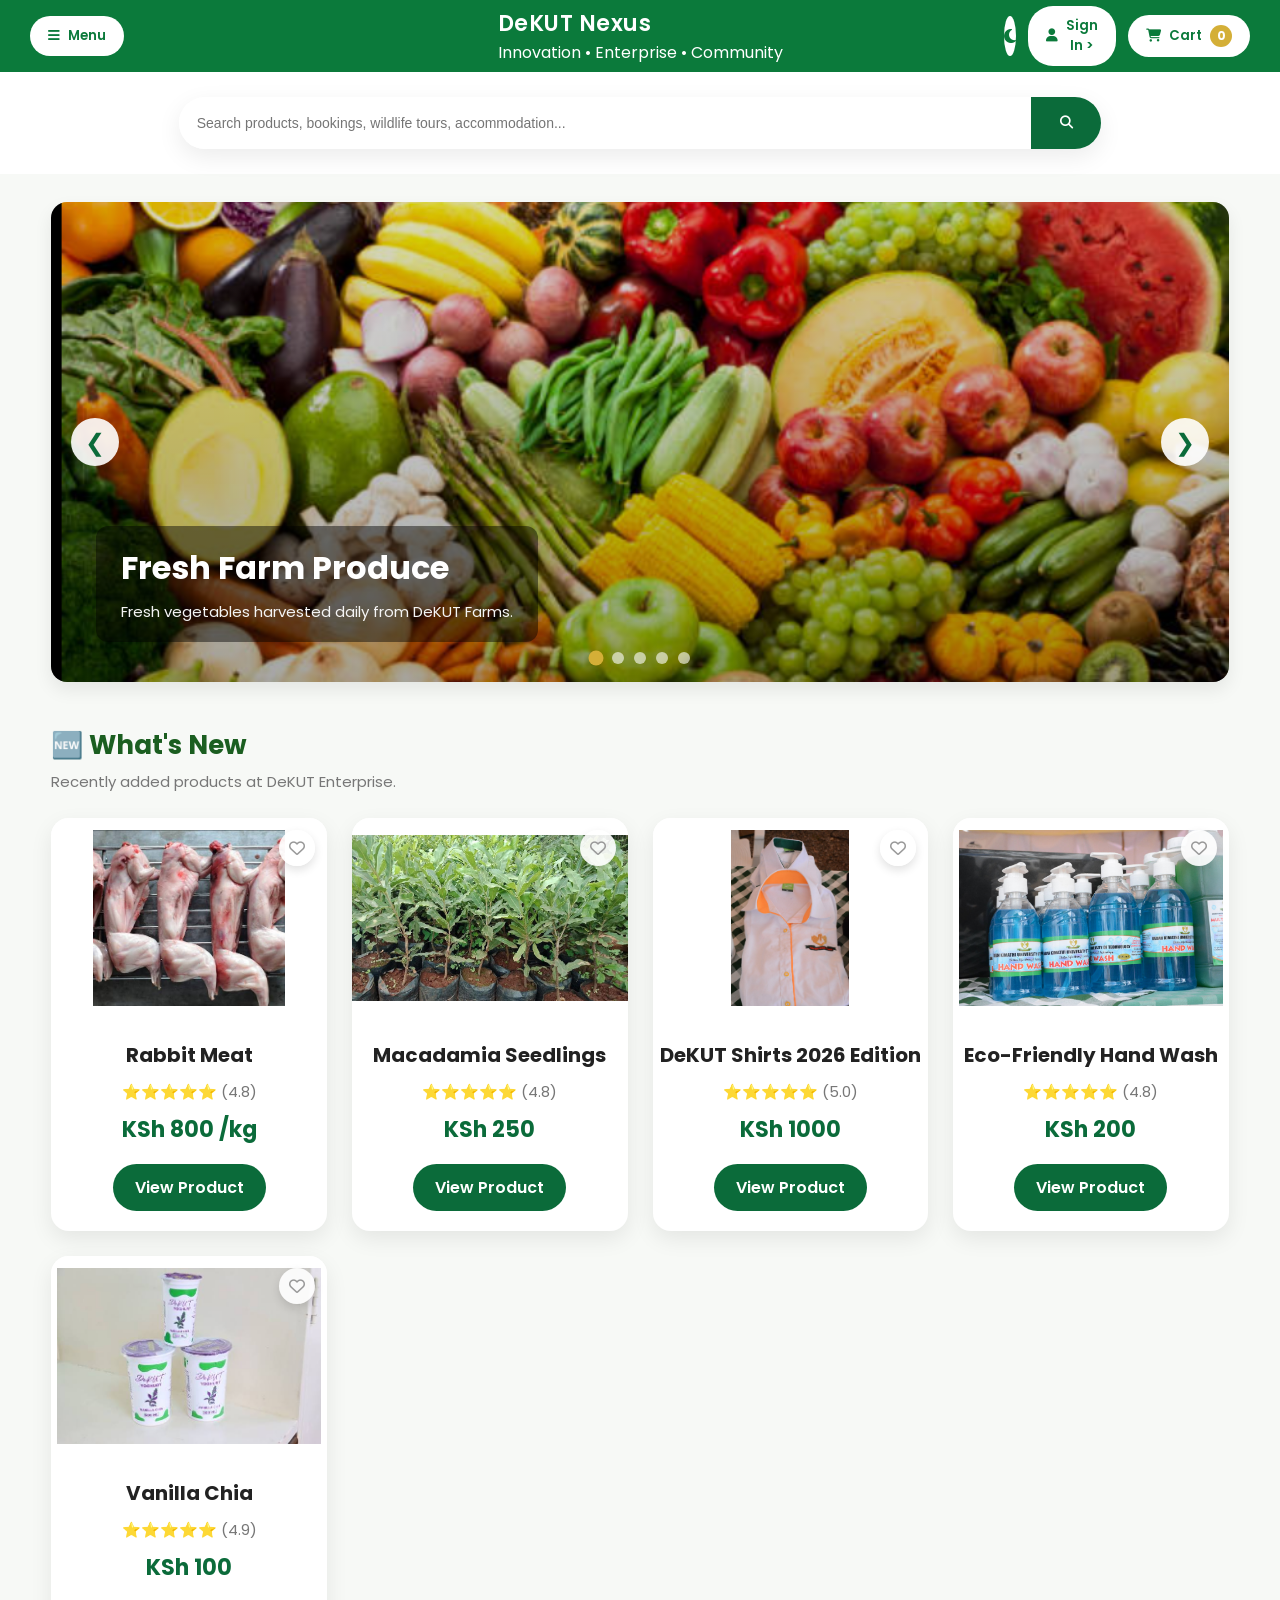
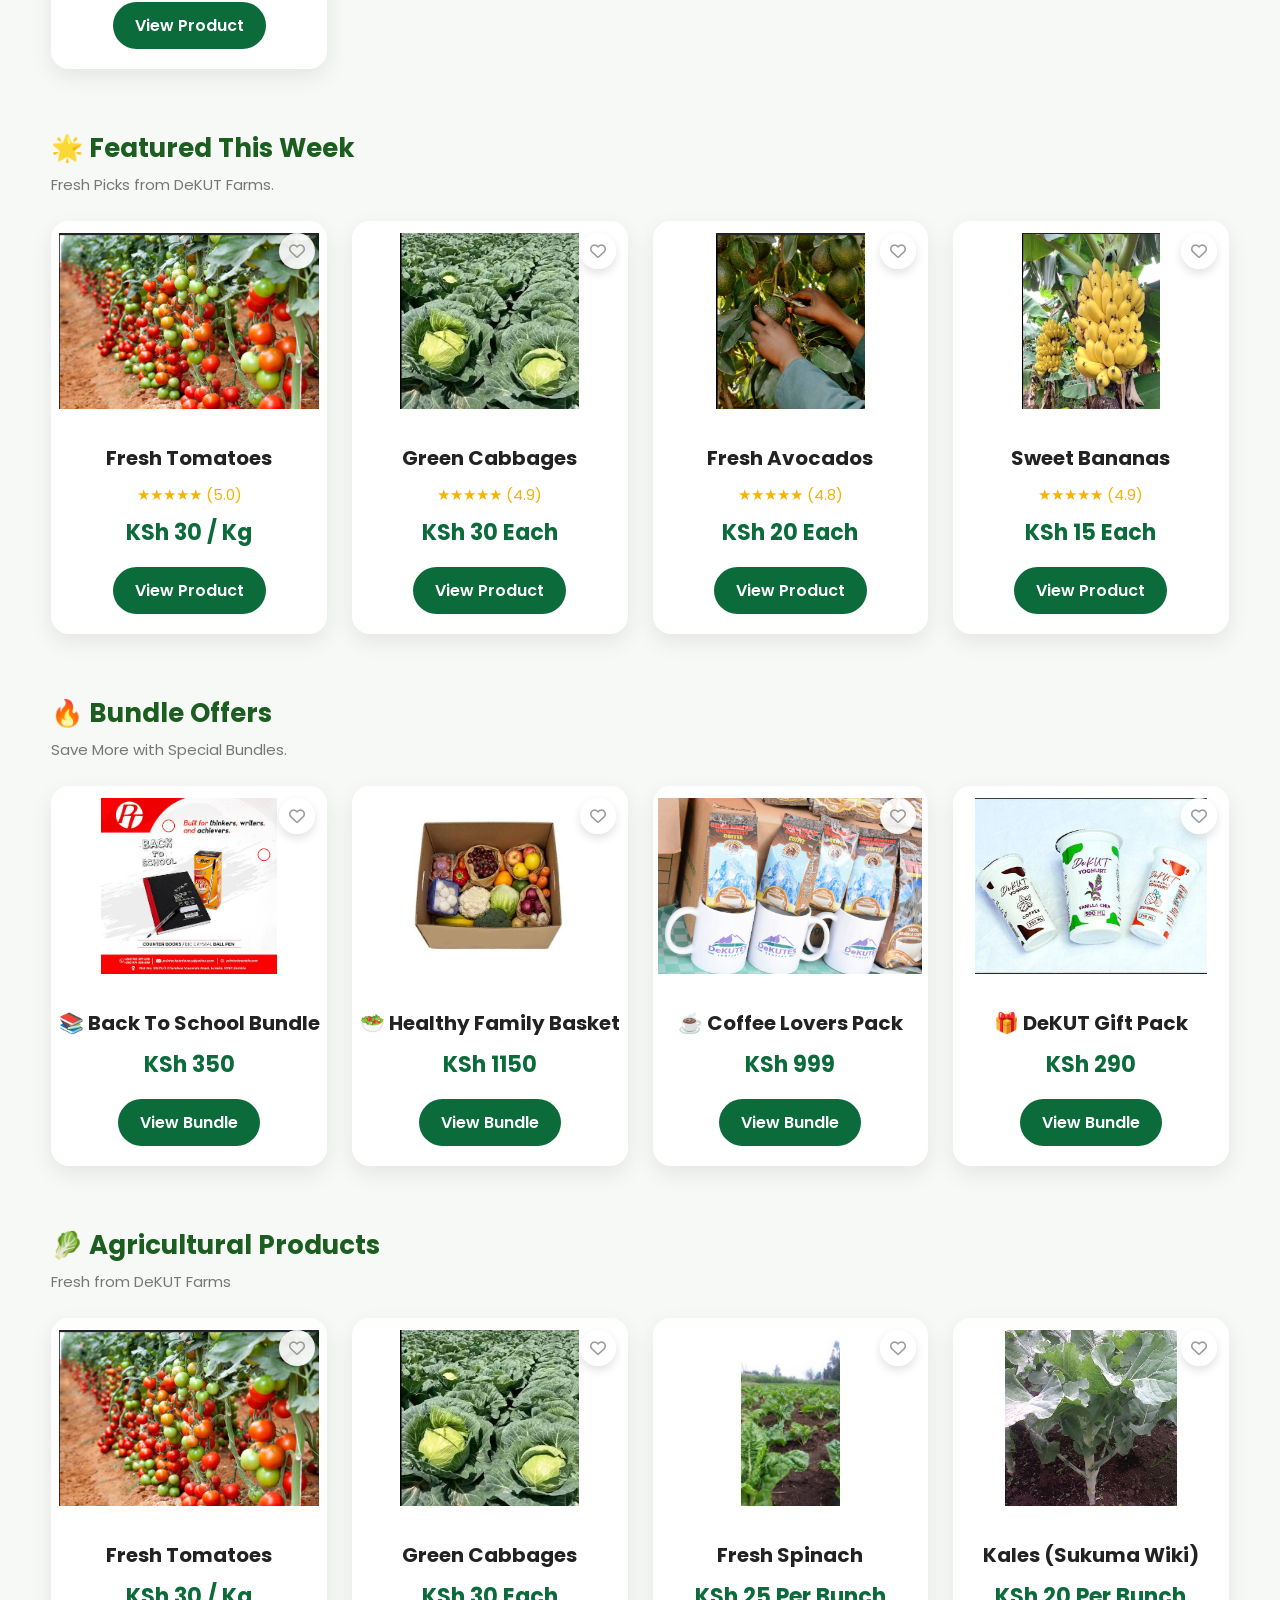
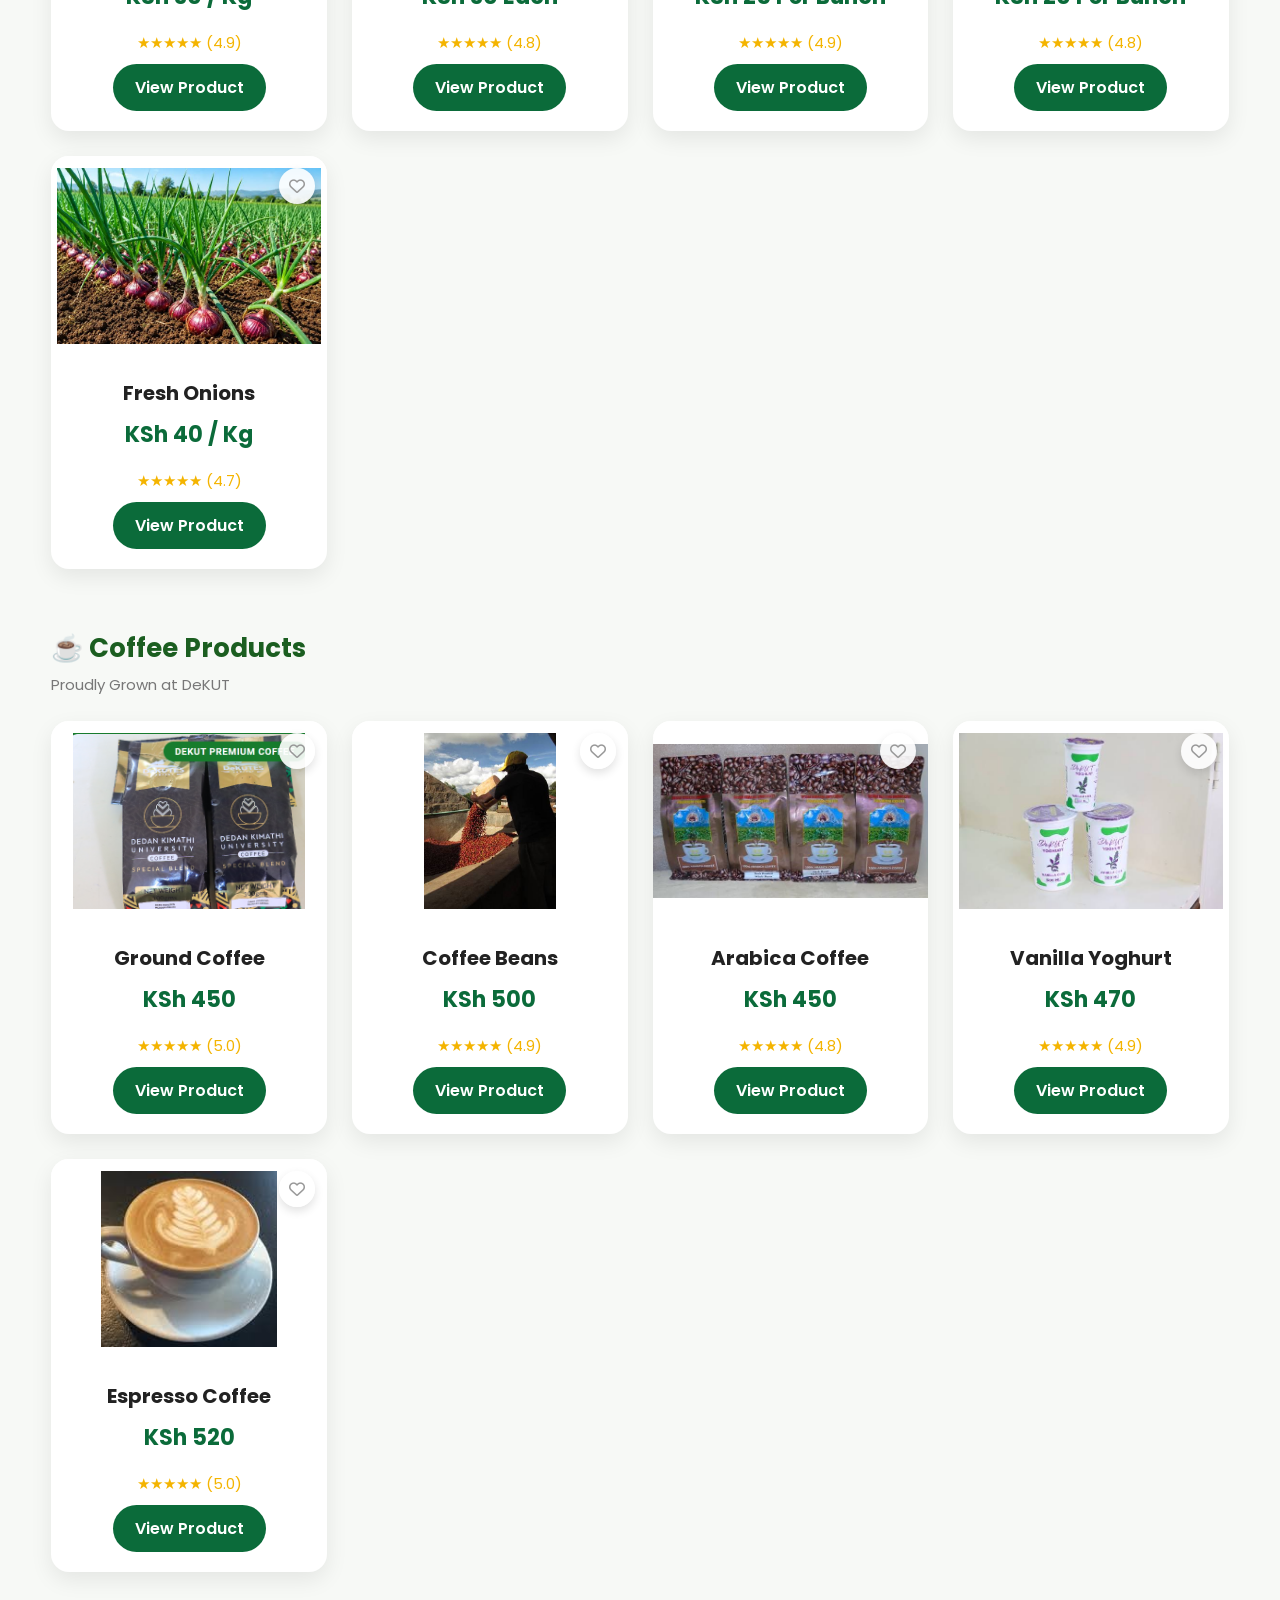
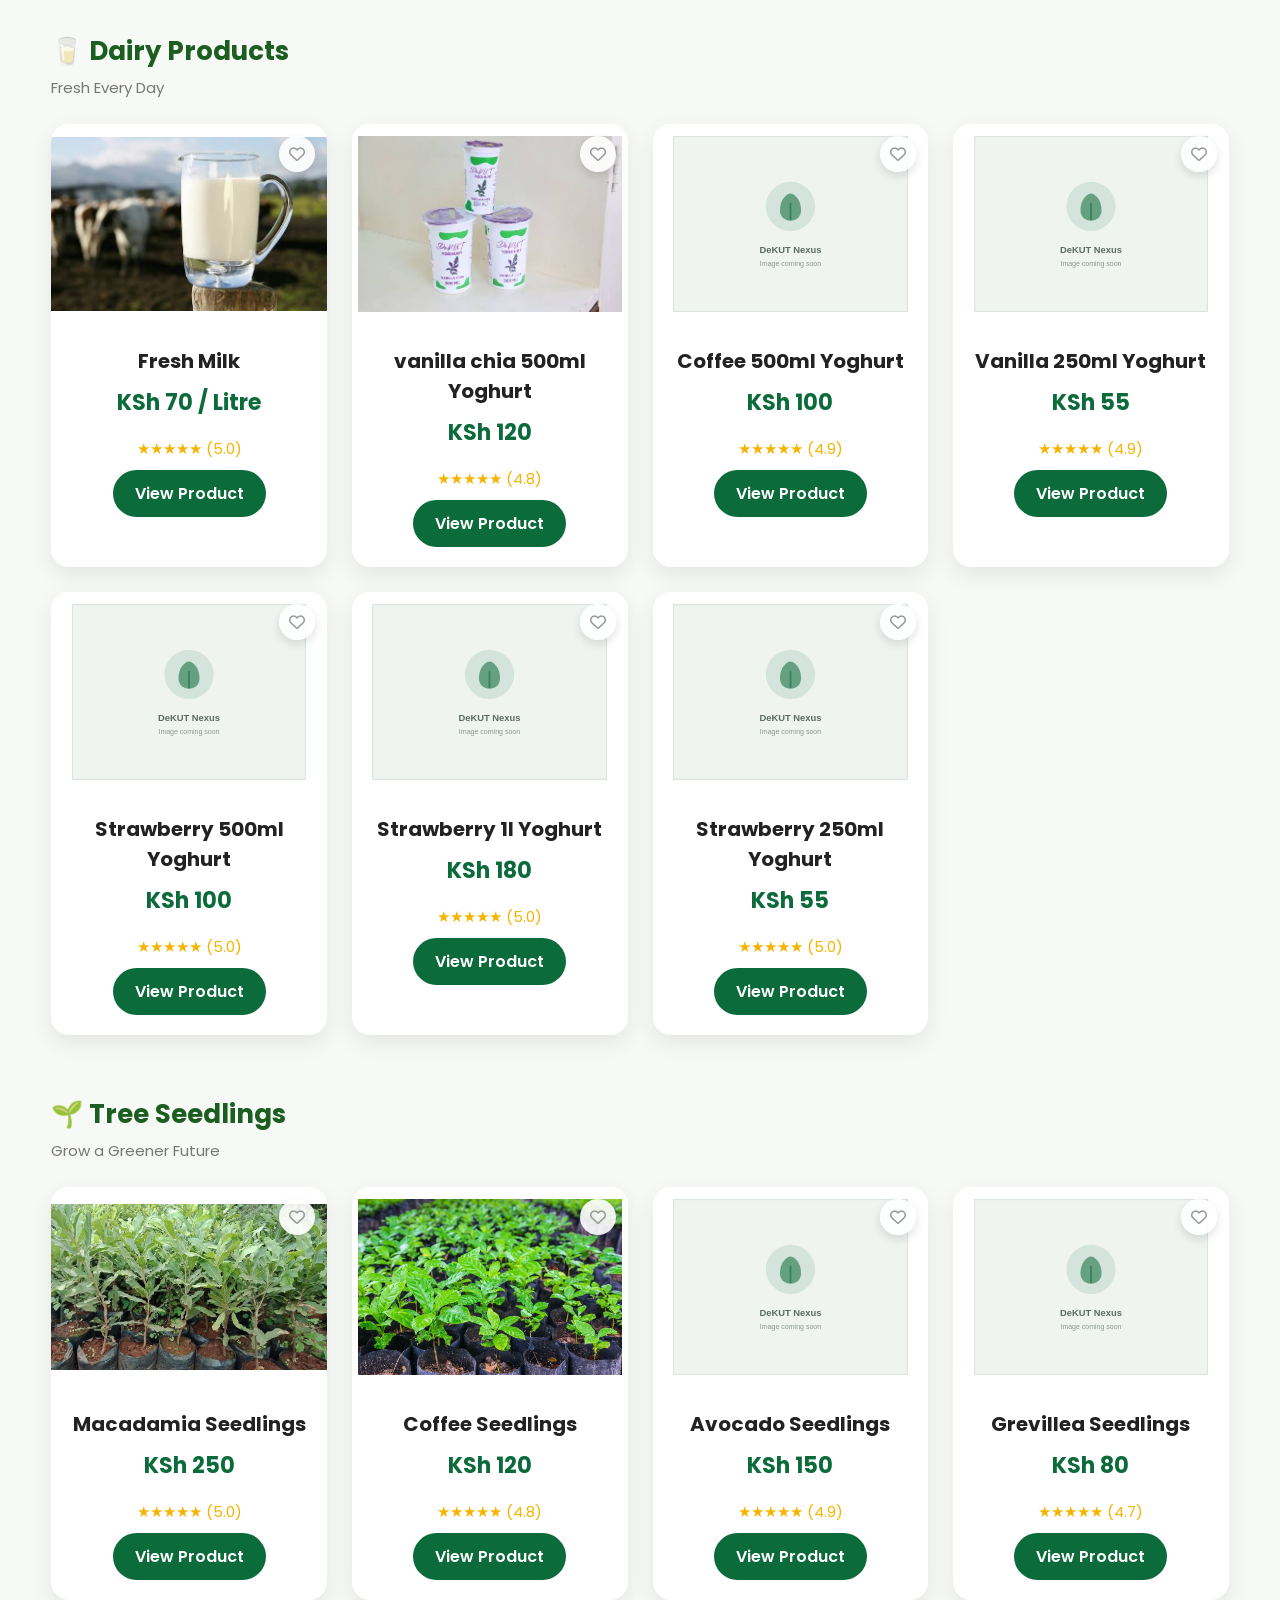
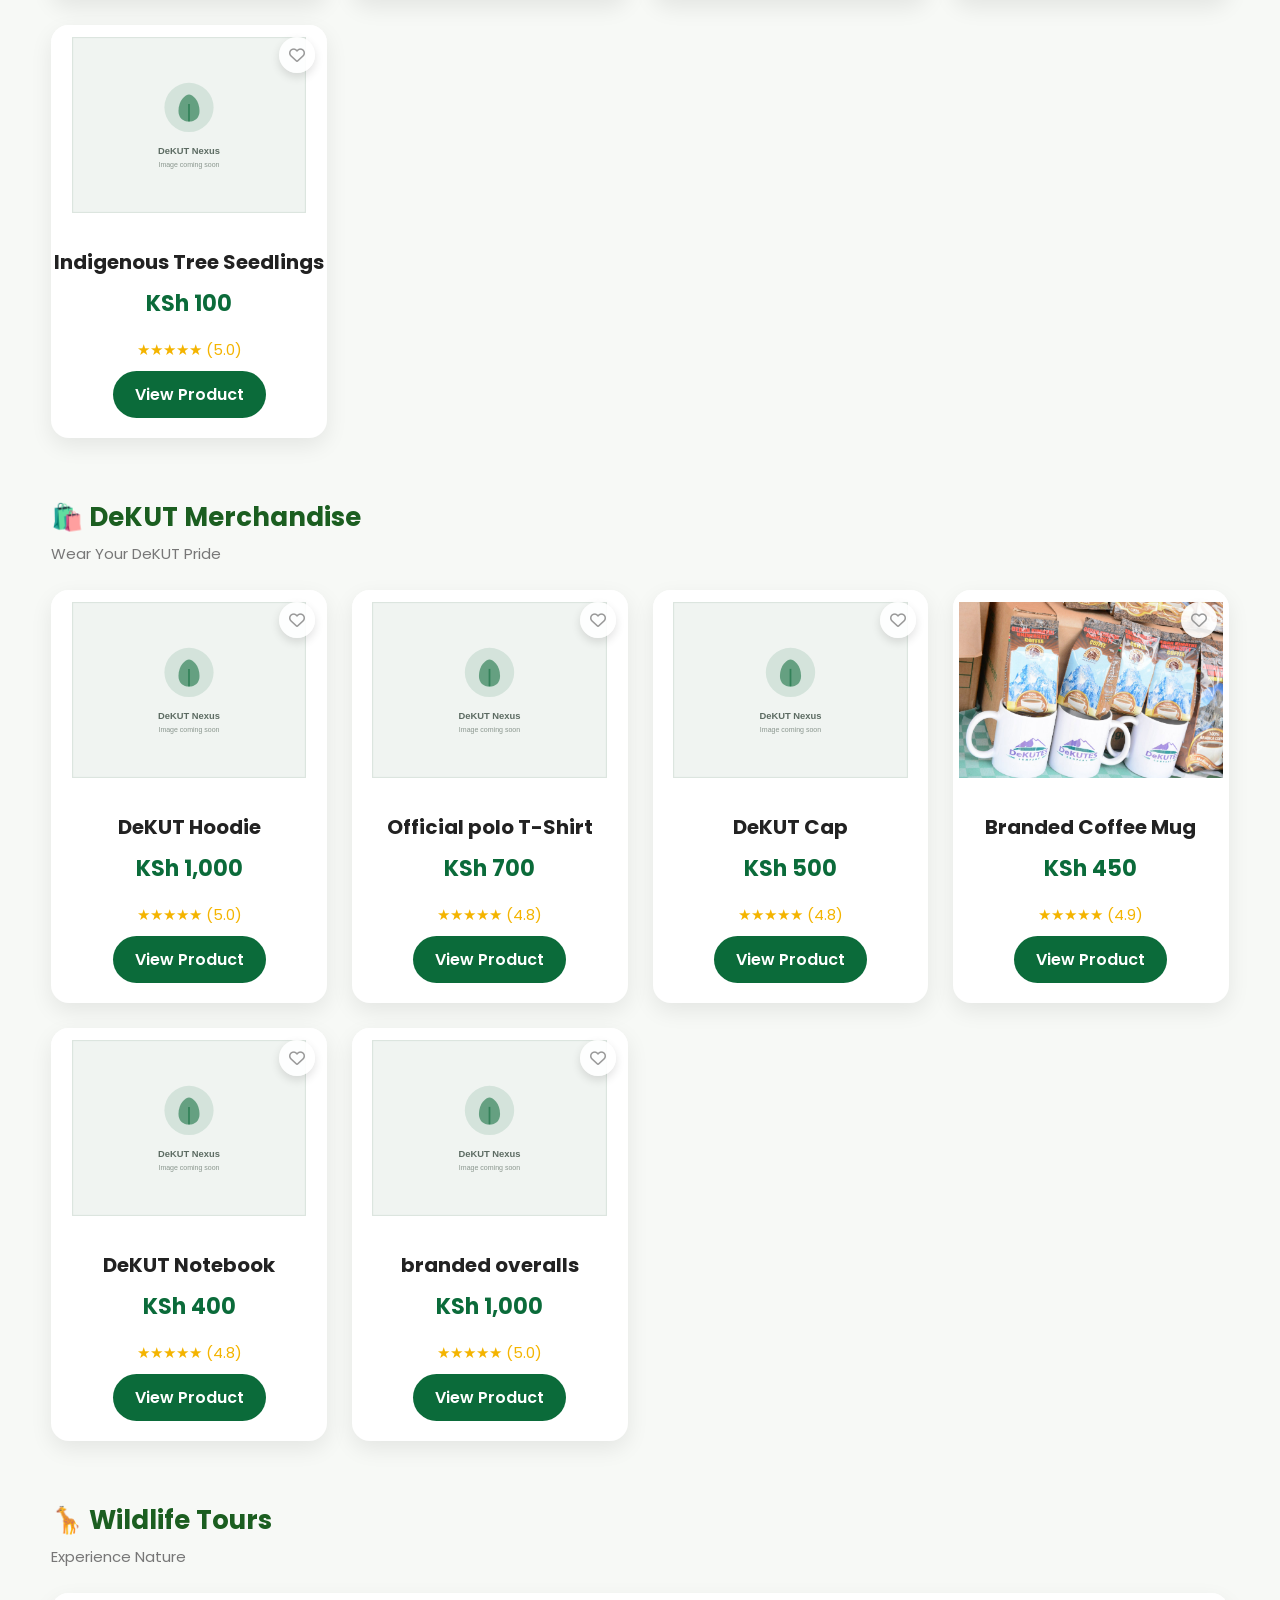
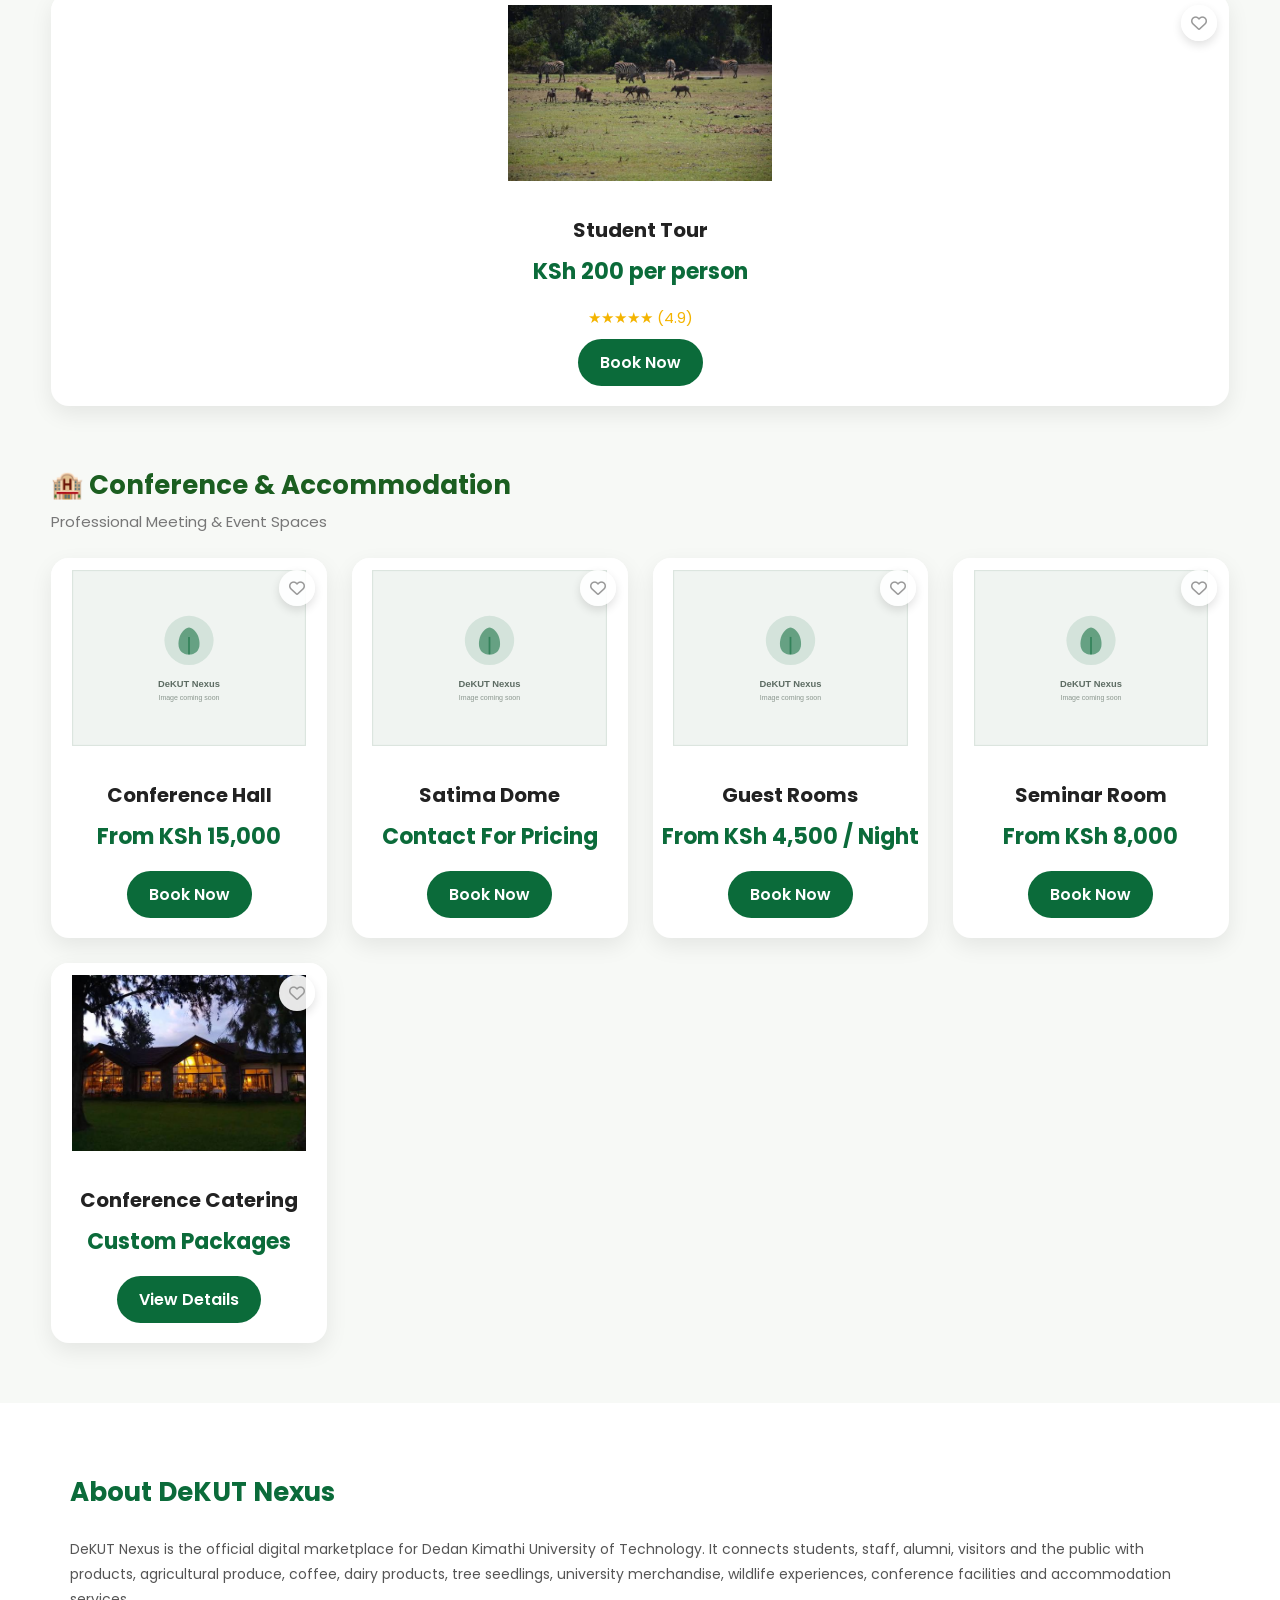
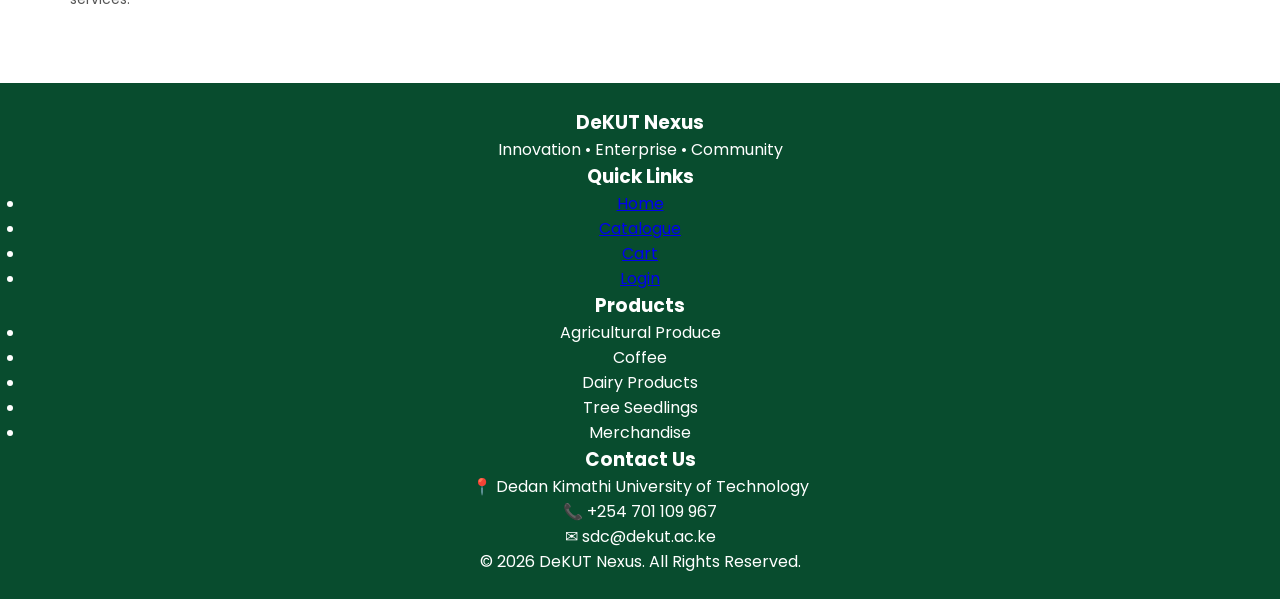
==== commit c831ab2d: "Add shopping cart, wishlist, orders, settings and UI updates" ====
--- a/frontend/index.html
+++ b/frontend/index.html
@@ -5,6 +5,14 @@
 <meta charset="utf-8"/>
 <meta content="width=device-width, initial-scale=1.0" name="viewport"/>
 <title>DeKUT Nexus</title>
+<script>
+(function () {
+    try {
+        var s = JSON.parse(localStorage.getItem("dekutSettings") || "{}");
+        document.documentElement.setAttribute("data-theme", s.darkMode ? "dark" : "light");
+    } catch (e) {}
+})();
+</script>
 <!-- Google Font -->
 <link href="https://fonts.googleapis.com" rel="preconnect"/>
 <link crossorigin="" href="https://fonts.gstatic.com" rel="preconnect"/>
@@ -122,6 +130,7 @@
 <h2>🆕 What's New</h2>
 <p>Recently added products at DeKUT Enterprise.</p>
 </div>
+<div class="product-grid">
 <div class="product-card">
 <img alt="Rabbit Meat" src="images/products/rabbitmeat.png"/>
 <h3>Rabbit Meat</h3>
@@ -191,6 +200,7 @@
 <a class="view-btn" href="pages/product.html?id=5">
                 View Product
             </a>
+</div>
 </div>
 
 </section>
@@ -705,15 +715,15 @@
 <div class="summary">
 <div>
 <strong>Orders</strong>
-<span>4</span>
+<span id="ordersCount">0</span>
 </div>
 <div>
 <strong>Wishlist</strong>
-<span>12</span>
+<span id="wishlistCount">0</span>
 </div>
 <div>
 <strong>Vouchers</strong>
-<span>2</span>
+<span>0</span>
 </div>
 </div>
 </div>
@@ -736,7 +746,7 @@
 
                     <span>&gt;</span>
 </a>
-<a href="#">
+<a href="pages/settings.html">
 
                     ⚙️ Settings
 
@@ -748,7 +758,7 @@
 
                     <span>&gt;</span>
 </a>
-<a href="#">
+<a href="pages/contact.html">
 
                     📞 Contact Us
 
--- a/frontend/css/style.css
+++ b/frontend/css/style.css
@@ -1031,4 +1031,963 @@
 .dekut-toast.show {
     opacity: 1;
     transform: translate(-50%, 0);
-}+}
+/* ===========================
+   WISHLIST HEART ON CARDS
+=========================== */
+
+.product-card {
+    position: relative;
+}
+
+.wishlist-toggle {
+    position: absolute;
+    top: 12px;
+    right: 12px;
+    width: 36px;
+    height: 36px;
+    border: none;
+    border-radius: 50%;
+    background: rgba(255, 255, 255, .9);
+    color: #999;
+    font-size: 16px;
+    display: flex;
+    align-items: center;
+    justify-content: center;
+    box-shadow: 0 4px 10px rgba(0, 0, 0, .12);
+    transition: .25s;
+    z-index: 5;
+}
+
+.wishlist-toggle:hover {
+    transform: scale(1.1);
+    color: #E0245E;
+}
+
+.wishlist-toggle.active {
+    color: #E0245E;
+}
+
+/* ===========================
+   DARK MODE TOGGLE (HEADER)
+=========================== */
+
+.dark-mode-toggle {
+    width: 40px;
+    height: 40px;
+    border-radius: 50%;
+    border: none;
+    background: #fff;
+    color: #0b7a3b;
+    font-size: 16px;
+    display: flex;
+    align-items: center;
+    justify-content: center;
+    transition: .3s;
+}
+
+.dark-mode-toggle:hover {
+    background: #D4AF37;
+    color: white;
+}
+
+/* ===========================
+   FORM CONTROLS (shared)
+=========================== */
+
+.form-field {
+    margin-bottom: 18px;
+}
+
+.form-field label {
+    display: block;
+    font-weight: 600;
+    margin-bottom: 6px;
+    color: #333;
+    font-size: 14px;
+}
+
+.form-field input,
+.form-field textarea,
+.form-field select {
+    width: 100%;
+    padding: 12px 14px;
+    border: 2px solid #E3E8E4;
+    border-radius: 10px;
+    font-family: 'Poppins', sans-serif;
+    font-size: 14px;
+    background: white;
+    color: #2B2B2B;
+    transition: .25s;
+}
+
+.form-field input:focus,
+.form-field textarea:focus,
+.form-field select:focus {
+    outline: none;
+    border-color: #0B6B3A;
+}
+
+.form-row {
+    display: grid;
+    grid-template-columns: 1fr 1fr;
+    gap: 16px;
+}
+
+.form-error {
+    color: #C0392B;
+    font-size: 12px;
+    margin-top: 4px;
+    display: none;
+}
+
+.form-field.invalid input,
+.form-field.invalid textarea {
+    border-color: #C0392B;
+}
+
+.form-field.invalid .form-error {
+    display: block;
+}
+
+.primary-btn {
+    background: #0B6B3A;
+    color: white;
+    border: none;
+    padding: 14px 26px;
+    border-radius: 30px;
+    font-weight: 600;
+    font-size: 15px;
+    cursor: pointer;
+    transition: .3s;
+    display: inline-flex;
+    align-items: center;
+    justify-content: center;
+    gap: 8px;
+}
+
+.primary-btn:hover {
+    background: #D4AF37;
+}
+
+.secondary-btn {
+    background: white;
+    color: #0B6B3A;
+    border: 2px solid #0B6B3A;
+    padding: 12px 24px;
+    border-radius: 30px;
+    font-weight: 600;
+    font-size: 15px;
+    cursor: pointer;
+    transition: .3s;
+}
+
+.secondary-btn:hover {
+    background: #0B6B3A;
+    color: white;
+}
+
+.danger-btn {
+    background: #FBE7E7;
+    color: #C0392B;
+    border: none;
+    padding: 12px 24px;
+    border-radius: 30px;
+    font-weight: 600;
+    font-size: 14px;
+    cursor: pointer;
+    transition: .3s;
+}
+
+.danger-btn:hover {
+    background: #C0392B;
+    color: white;
+}
+
+/* ===========================
+   GENERIC PAGE WRAPPER
+=========================== */
+
+.page-wrap {
+    width: 92%;
+    max-width: 1000px;
+    margin: 30px auto 60px;
+}
+
+.page-header {
+    margin-bottom: 30px;
+}
+
+.page-header h1 {
+    font-size: 26px;
+    color: #1B5E20;
+    margin-bottom: 6px;
+}
+
+.page-header p {
+    color: #777;
+    font-size: 14px;
+}
+
+.panel {
+    background: white;
+    border-radius: 18px;
+    padding: 30px;
+    box-shadow: 0 8px 22px rgba(0, 0, 0, .08);
+}
+
+.empty-state {
+    text-align: center;
+    padding: 60px 20px;
+    color: #666;
+}
+
+.empty-state i {
+    font-size: 48px;
+    color: #cfd8d2;
+    margin-bottom: 16px;
+}
+
+.empty-state h2 {
+    color: #1B5E20;
+    margin-bottom: 8px;
+}
+
+.empty-state .view-btn,
+.empty-state .primary-btn {
+    margin-top: 18px;
+}
+
+/* ===========================
+   CART PAGE
+=========================== */
+
+.cart-layout {
+    display: grid;
+    grid-template-columns: 1fr 340px;
+    gap: 25px;
+    align-items: start;
+}
+
+.cart-items {
+    background: white;
+    border-radius: 18px;
+    box-shadow: 0 8px 22px rgba(0, 0, 0, .08);
+    overflow: hidden;
+}
+
+.cart-item {
+    display: grid;
+    grid-template-columns: 90px 1fr auto auto;
+    gap: 18px;
+    align-items: center;
+    padding: 18px 22px;
+    border-bottom: 1px solid #EEF2EF;
+}
+
+.cart-item:last-child {
+    border-bottom: none;
+}
+
+.cart-item img {
+    width: 90px;
+    height: 90px;
+    object-fit: contain;
+    background: #F7F9F6;
+    border-radius: 10px;
+    padding: 6px;
+}
+
+.cart-item-info h3 {
+    font-size: 16px;
+    color: #222;
+    margin-bottom: 6px;
+}
+
+.cart-item-info .unit-price {
+    color: #777;
+    font-size: 13px;
+}
+
+.cart-item-qty {
+    display: inline-flex;
+    align-items: center;
+    border: 2px solid #E3E8E4;
+    border-radius: 30px;
+    overflow: hidden;
+}
+
+.cart-item-qty button {
+    width: 32px;
+    height: 32px;
+    border: none;
+    background: #F7F9F6;
+    font-size: 16px;
+    color: #0B6B3A;
+}
+
+.cart-item-qty button:hover {
+    background: #0B6B3A;
+    color: white;
+}
+
+.cart-item-qty input {
+    width: 40px;
+    height: 32px;
+    border: none;
+    text-align: center;
+    font-family: 'Poppins', sans-serif;
+}
+
+.cart-item-total {
+    text-align: right;
+}
+
+.cart-item-total .line-total {
+    font-weight: 700;
+    color: #0B6B3A;
+    font-size: 16px;
+    display: block;
+    margin-bottom: 8px;
+}
+
+.remove-item-btn {
+    border: none;
+    background: none;
+    color: #C0392B;
+    font-size: 13px;
+    cursor: pointer;
+    display: inline-flex;
+    align-items: center;
+    gap: 6px;
+}
+
+.remove-item-btn:hover {
+    text-decoration: underline;
+}
+
+.cart-summary {
+    background: white;
+    border-radius: 18px;
+    padding: 26px;
+    box-shadow: 0 8px 22px rgba(0, 0, 0, .08);
+    position: sticky;
+    top: 90px;
+}
+
+.cart-summary h3 {
+    font-size: 18px;
+    color: #1B5E20;
+    margin-bottom: 18px;
+}
+
+.summary-row {
+    display: flex;
+    justify-content: space-between;
+    margin-bottom: 12px;
+    color: #555;
+    font-size: 14px;
+}
+
+.summary-row.total {
+    border-top: 2px solid #EEF2EF;
+    padding-top: 14px;
+    margin-top: 8px;
+    font-size: 18px;
+    font-weight: 700;
+    color: #0B6B3A;
+}
+
+.cart-summary .primary-btn {
+    width: 100%;
+    margin-top: 14px;
+}
+
+/* ===========================
+   CHECKOUT
+=========================== */
+
+.checkout-steps {
+    display: flex;
+    gap: 10px;
+    margin-bottom: 26px;
+}
+
+.checkout-steps span {
+    flex: 1;
+    text-align: center;
+    padding: 10px;
+    border-radius: 30px;
+    background: #F0F4F1;
+    color: #888;
+    font-size: 13px;
+    font-weight: 600;
+}
+
+.checkout-steps span.active {
+    background: #0B6B3A;
+    color: white;
+}
+
+.payment-options {
+    display: grid;
+    grid-template-columns: repeat(3, 1fr);
+    gap: 12px;
+    margin-bottom: 20px;
+}
+
+.payment-option {
+    border: 2px solid #E3E8E4;
+    border-radius: 12px;
+    padding: 14px;
+    text-align: center;
+    cursor: pointer;
+    transition: .25s;
+}
+
+.payment-option i {
+    font-size: 20px;
+    color: #0B6B3A;
+    margin-bottom: 8px;
+    display: block;
+}
+
+.payment-option.selected {
+    border-color: #0B6B3A;
+    background: #E4F5E9;
+}
+
+/* ===========================
+   RECEIPT
+=========================== */
+
+.receipt {
+    background: white;
+    border-radius: 14px;
+    padding: 30px;
+    max-width: 560px;
+    margin: 0 auto;
+}
+
+.receipt-header {
+    text-align: center;
+    border-bottom: 2px dashed #E3E8E4;
+    padding-bottom: 18px;
+    margin-bottom: 18px;
+}
+
+.receipt-header h2 {
+    color: #0B6B3A;
+    margin-bottom: 4px;
+}
+
+.receipt-meta {
+    display: grid;
+    grid-template-columns: 1fr 1fr;
+    gap: 12px;
+    margin-bottom: 18px;
+    font-size: 13px;
+}
+
+.receipt-meta div {
+    display: flex;
+    flex-direction: column;
+    gap: 2px;
+}
+
+.receipt-meta strong {
+    color: #777;
+    font-weight: 600;
+    font-size: 11px;
+    text-transform: uppercase;
+}
+
+.status-pill {
+    display: inline-block;
+    background: #E4F5E9;
+    color: #0B6B3A;
+    padding: 3px 10px;
+    border-radius: 20px;
+    font-weight: 600;
+    width: fit-content;
+}
+
+.receipt-customer {
+    margin-bottom: 18px;
+    font-size: 14px;
+    color: #444;
+}
+
+.receipt-customer .notes {
+    color: #888;
+    font-style: italic;
+}
+
+.receipt-table {
+    width: 100%;
+    border-collapse: collapse;
+    margin-bottom: 20px;
+    font-size: 13px;
+}
+
+.receipt-table th {
+    text-align: left;
+    border-bottom: 2px solid #EEF2EF;
+    padding: 8px 6px;
+    color: #777;
+}
+
+.receipt-table td {
+    padding: 8px 6px;
+    border-bottom: 1px solid #F3F5F3;
+}
+
+.receipt-totals div {
+    display: flex;
+    justify-content: space-between;
+    padding: 4px 0;
+    font-size: 14px;
+    color: #555;
+}
+
+.receipt-totals .grand-total {
+    font-size: 18px;
+    font-weight: 700;
+    color: #0B6B3A;
+    border-top: 2px solid #EEF2EF;
+    margin-top: 6px;
+    padding-top: 10px;
+}
+
+.receipt-footer {
+    text-align: center;
+    margin-top: 22px;
+    font-size: 12px;
+    color: #999;
+}
+
+.receipt-actions {
+    display: flex;
+    gap: 14px;
+    justify-content: center;
+    margin-top: 24px;
+}
+
+/* ===========================
+   ORDERS PAGE
+=========================== */
+
+.order-card {
+    background: white;
+    border-radius: 14px;
+    padding: 20px 24px;
+    box-shadow: 0 6px 18px rgba(0, 0, 0, .06);
+    margin-bottom: 16px;
+    cursor: pointer;
+    transition: .25s;
+}
+
+.order-card:hover {
+    transform: translateY(-3px);
+    box-shadow: 0 12px 26px rgba(0, 0, 0, .1);
+}
+
+.order-card-top {
+    display: flex;
+    justify-content: space-between;
+    align-items: center;
+    margin-bottom: 10px;
+}
+
+.order-card-top h3 {
+    font-size: 16px;
+    color: #1B5E20;
+}
+
+.order-card-meta {
+    display: flex;
+    gap: 18px;
+    font-size: 13px;
+    color: #777;
+}
+
+.order-card-items {
+    font-size: 13px;
+    color: #555;
+    margin-top: 8px;
+}
+
+/* ===========================
+   SETTINGS PAGE
+=========================== */
+
+.settings-section {
+    padding-bottom: 26px;
+    margin-bottom: 26px;
+    border-bottom: 1px solid #EEF2EF;
+}
+
+.settings-section:last-child {
+    border-bottom: none;
+    margin-bottom: 0;
+    padding-bottom: 0;
+}
+
+.settings-section h3 {
+    color: #1B5E20;
+    font-size: 17px;
+    margin-bottom: 16px;
+}
+
+.toggle-row {
+    display: flex;
+    align-items: center;
+    justify-content: space-between;
+    padding: 12px 0;
+}
+
+.toggle-row .label-text strong {
+    display: block;
+    font-size: 14px;
+    color: #333;
+}
+
+.toggle-row .label-text span {
+    font-size: 12px;
+    color: #888;
+}
+
+.switch {
+    position: relative;
+    width: 48px;
+    height: 26px;
+    flex-shrink: 0;
+}
+
+.switch input {
+    opacity: 0;
+    width: 0;
+    height: 0;
+}
+
+.switch .slider {
+    position: absolute;
+    inset: 0;
+    background: #ccc;
+    border-radius: 30px;
+    cursor: pointer;
+    transition: .3s;
+}
+
+.switch .slider::before {
+    content: "";
+    position: absolute;
+    width: 20px;
+    height: 20px;
+    left: 3px;
+    top: 3px;
+    background: white;
+    border-radius: 50%;
+    transition: .3s;
+}
+
+.switch input:checked + .slider {
+    background: #0B6B3A;
+}
+
+.switch input:checked + .slider::before {
+    transform: translateX(22px);
+}
+
+.danger-zone {
+    display: flex;
+    gap: 12px;
+    flex-wrap: wrap;
+}
+
+/* ===========================
+   CONTACT PAGE
+=========================== */
+
+.contact-layout {
+    display: grid;
+    grid-template-columns: 1fr 320px;
+    gap: 25px;
+    align-items: start;
+}
+
+.contact-info-card {
+    background: #0B6B3A;
+    color: white;
+    border-radius: 18px;
+    padding: 28px;
+}
+
+.contact-info-card h3 {
+    margin-bottom: 18px;
+    font-size: 18px;
+}
+
+.contact-info-card .info-row {
+    display: flex;
+    align-items: flex-start;
+    gap: 12px;
+    margin-bottom: 18px;
+    font-size: 14px;
+    line-height: 1.5;
+}
+
+.contact-info-card .info-row i {
+    margin-top: 3px;
+    color: #D4AF37;
+}
+
+.success-banner {
+    background: #E4F5E9;
+    color: #0B6B3A;
+    border-radius: 12px;
+    padding: 16px 20px;
+    margin-bottom: 20px;
+    display: flex;
+    align-items: center;
+    gap: 10px;
+    font-weight: 600;
+}
+
+/* =========================================================
+   DARK MODE
+   Applied when <html data-theme="dark">. Kept as overrides
+   at the end of the sheet so it always wins the cascade.
+========================================================= */
+
+[data-theme="dark"] body {
+    background: #101613;
+    color: #E7ECE8;
+}
+
+[data-theme="dark"] .main-header {
+    background: #063321;
+}
+
+[data-theme="dark"] .search-section {
+    background: #17201B;
+}
+
+[data-theme="dark"] .search-container input {
+    background: #1E2A23;
+    color: #E7ECE8;
+}
+
+[data-theme="dark"] .search-container input::placeholder {
+    color: #8A968E;
+}
+
+[data-theme="dark"] h2 {
+    color: #4CAF6C;
+}
+
+[data-theme="dark"] .section-header h2 {
+    color: #4CAF6C;
+}
+
+[data-theme="dark"] .section-header p {
+    color: #9AA69D;
+}
+
+[data-theme="dark"] .product-card,
+[data-theme="dark"] .catalogue-page .no-products,
+[data-theme="dark"] .cart-items,
+[data-theme="dark"] .cart-summary,
+[data-theme="dark"] .product-detail,
+[data-theme="dark"] .panel,
+[data-theme="dark"] .order-card,
+[data-theme="dark"] .receipt,
+[data-theme="dark"] .side-menu {
+    background: #17201B;
+    color: #E7ECE8;
+}
+
+[data-theme="dark"] .product-card img {
+    background: #1E2A23;
+}
+
+[data-theme="dark"] .product-card h3,
+[data-theme="dark"] .product-title,
+[data-theme="dark"] .cart-item-info h3,
+[data-theme="dark"] .receipt-header h2,
+[data-theme="dark"] .order-card-top h3 {
+    color: #F1F5F2;
+}
+
+[data-theme="dark"] .price,
+[data-theme="dark"] .product-price {
+    color: #57C77C;
+}
+
+[data-theme="dark"] .about-dekut {
+    background: #17201B;
+}
+
+[data-theme="dark"] .about-dekut p {
+    color: #B7C1BA;
+}
+
+[data-theme="dark"] .product-image-wrap,
+[data-theme="dark"] .cart-item img {
+    background: #1E2A23;
+}
+
+[data-theme="dark"] .product-location,
+[data-theme="dark"] .product-description,
+[data-theme="dark"] .unit-price,
+[data-theme="dark"] .summary-row,
+[data-theme="dark"] .receipt-customer,
+[data-theme="dark"] .order-card-meta,
+[data-theme="dark"] .order-card-items {
+    color: #A9B4AC;
+}
+
+[data-theme="dark"] .form-field input,
+[data-theme="dark"] .form-field textarea,
+[data-theme="dark"] .form-field select {
+    background: #1E2A23;
+    border-color: #2B392F;
+    color: #E7ECE8;
+}
+
+[data-theme="dark"] .form-field label {
+    color: #D3DAD5;
+}
+
+[data-theme="dark"] .qty-controls,
+[data-theme="dark"] .cart-item-qty {
+    border-color: #2B392F;
+}
+
+[data-theme="dark"] .qty-controls button,
+[data-theme="dark"] .cart-item-qty button,
+[data-theme="dark"] .qty-controls input,
+[data-theme="dark"] .cart-item-qty input {
+    background: #1E2A23;
+    color: #E7ECE8;
+}
+
+[data-theme="dark"] .qty-controls button,
+[data-theme="dark"] .cart-item-qty button {
+    color: #57C77C;
+}
+
+[data-theme="dark"] .cart-item {
+    border-bottom-color: #223028;
+}
+
+[data-theme="dark"] .summary-row.total {
+    border-top-color: #223028;
+    color: #57C77C;
+}
+
+[data-theme="dark"] .catalogue-title h1,
+[data-theme="dark"] .page-header h1 {
+    color: #4CAF6C;
+}
+
+[data-theme="dark"] .page-header p {
+    color: #9AA69D;
+}
+
+[data-theme="dark"] .back-link {
+    background: #17201B;
+    color: #57C77C;
+}
+
+[data-theme="dark"] .payment-option {
+    border-color: #2B392F;
+    background: #1E2A23;
+}
+
+[data-theme="dark"] .payment-option.selected {
+    background: #1E3327;
+    border-color: #57C77C;
+}
+
+[data-theme="dark"] .payment-option i {
+    color: #57C77C;
+}
+
+[data-theme="dark"] .checkout-steps span {
+    background: #1E2A23;
+    color: #8A968E;
+}
+
+[data-theme="dark"] .checkout-steps span.active {
+    background: #0B6B3A;
+    color: white;
+}
+
+[data-theme="dark"] .receipt-header,
+[data-theme="dark"] .receipt-table th,
+[data-theme="dark"] .receipt-table td {
+    border-color: #223028;
+}
+
+[data-theme="dark"] .receipt-totals .grand-total {
+    border-top-color: #223028;
+}
+
+[data-theme="dark"] .status-pill {
+    background: #1E3327;
+    color: #57C77C;
+}
+
+[data-theme="dark"] .settings-section {
+    border-bottom-color: #223028;
+}
+
+[data-theme="dark"] .toggle-row .label-text strong {
+    color: #E7ECE8;
+}
+
+[data-theme="dark"] .toggle-row .label-text span {
+    color: #9AA69D;
+}
+
+[data-theme="dark"] .empty-state {
+    color: #9AA69D;
+}
+
+[data-theme="dark"] .empty-state h2 {
+    color: #4CAF6C;
+}
+
+[data-theme="dark"] .wishlist-toggle {
+    background: rgba(23, 32, 27, .85);
+    color: #A9B4AC;
+}
+
+[data-theme="dark"] .dark-mode-toggle {
+    background: #1E2A23;
+    color: #57C77C;
+}
+
+[data-theme="dark"] .dark-mode-toggle:hover {
+    background: #D4AF37;
+    color: #17201B;
+}
+
+[data-theme="dark"] footer {
+    background: #051F14;
+}
+
+[data-theme="dark"] .success-banner {
+    background: #1E3327;
+    color: #57C77C;
+}
+
+[data-theme="dark"] .contact-info-card {
+    background: #0B6B3A;
+}
+
+@media print {
+    .main-header, .receipt-actions, .checkout-steps { display: none !important; }
+    .receipt { box-shadow: none; padding: 0; }
+}
